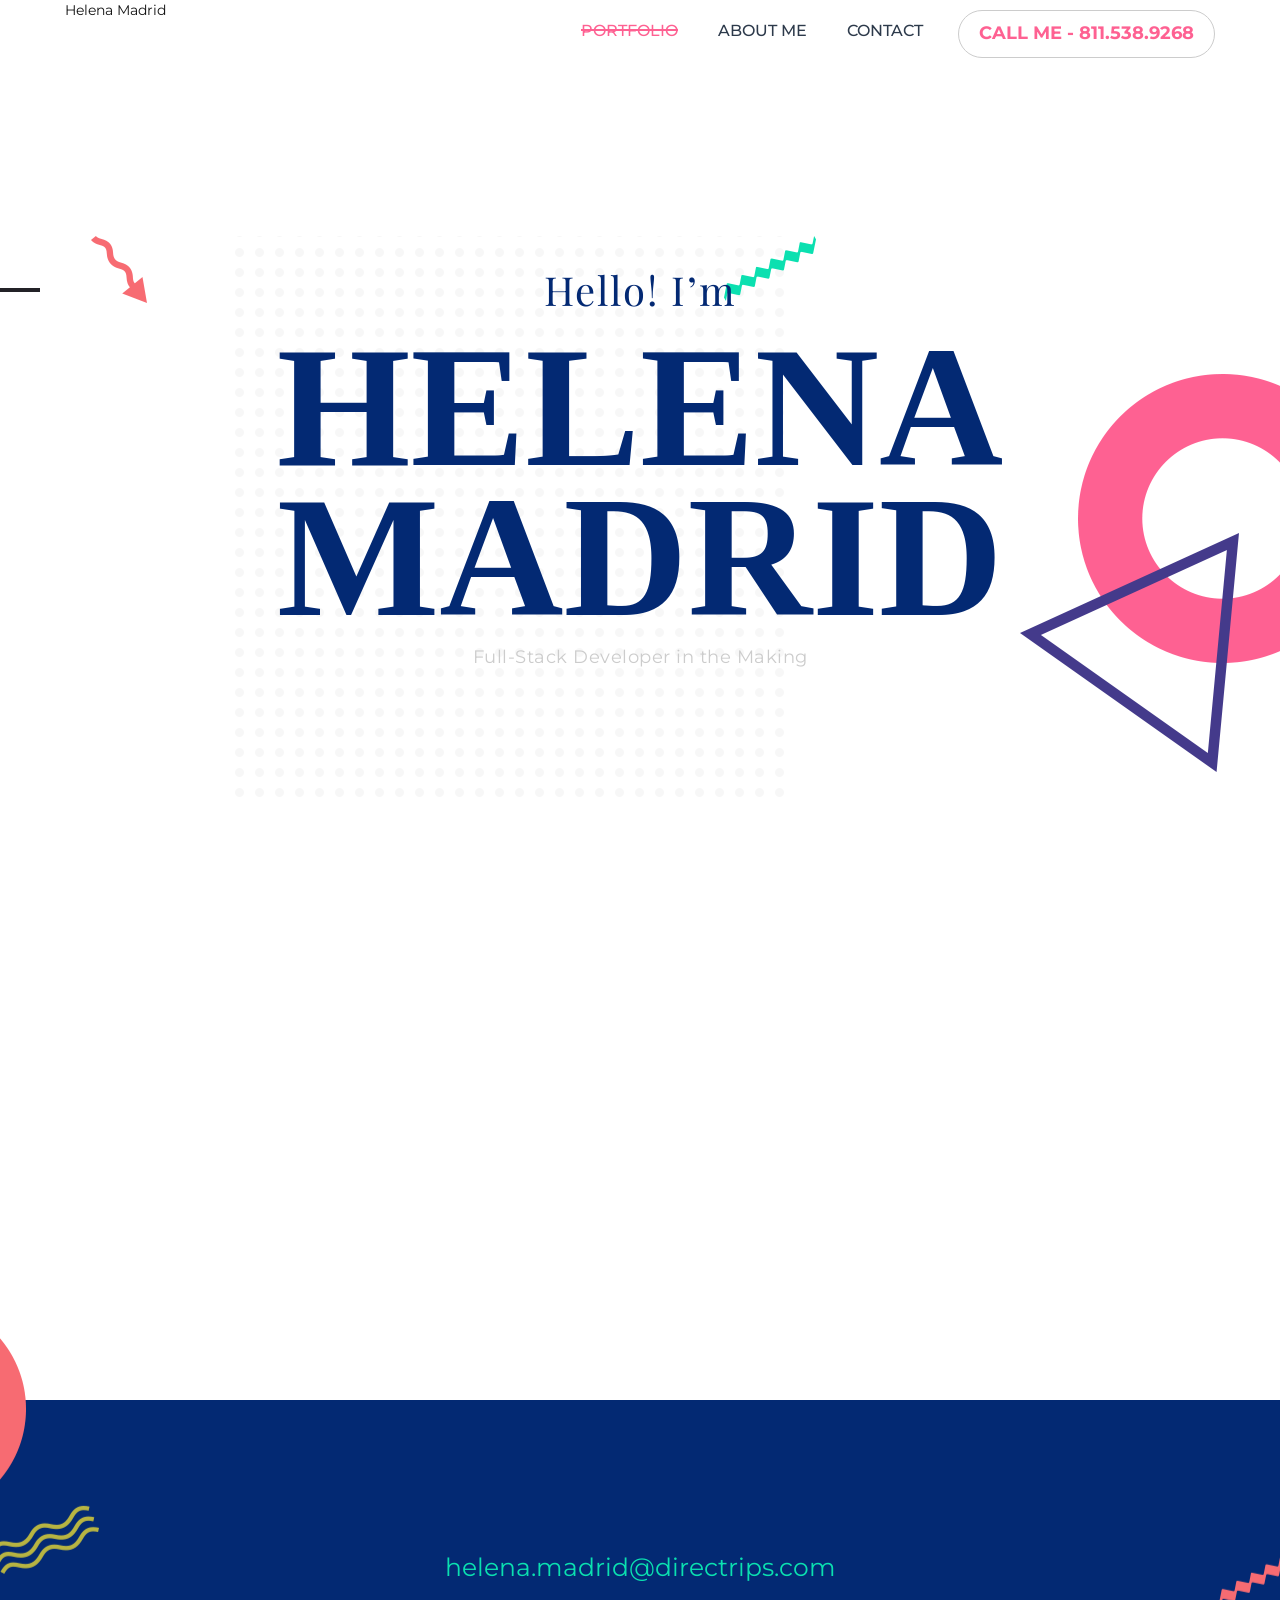
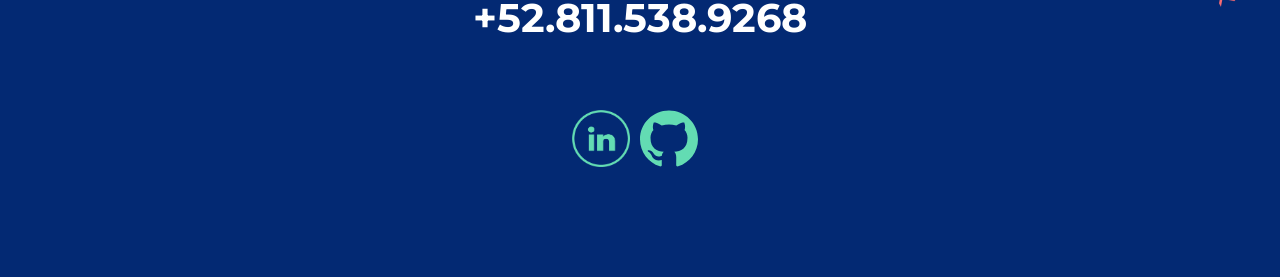
==== index.html @ f5f61715 "m" ====
<!doctype html>
<html class="no-js" lang="en">

<head>
  <meta name="viewport" content="width=device-width, initial-scale=1.0" />
  <meta http-equiv="content-type" content="text/html; charset=utf-8" />
  <meta name="author" content="M_Adnan" />
  <!-- Document Title -->
  <title>Helena Madrid</title>

  <!-- Favicon -->
  <link rel="shortcut icon" href="images/favicon.ico" type="image/x-icon">
  <link rel="icon" href="images/favicon.ico" type="image/x-icon">

  <!-- StyleSheets -->
  <link rel="stylesheet" href="css/ionicons.min.css">
  <link rel="stylesheet" href="css/bootstrap/bootstrap.min.css">
  <link rel="stylesheet" href="css/font-awesome.min.css">
  <link rel="stylesheet" href="css/main.css">
  <link rel="stylesheet" href="css/style.css">
  <link rel="stylesheet" href="css/responsive.css">

  <!-- Fonts Online -->
  <link
    href="https://fonts.googleapis.com/css?family=Montserrat:100,200,300,400,500,600,700,800,900|Playfair+Display:400,700,900&subset=cyrillic,latin-ext"
    rel="stylesheet">

  <!-- COLORS -->
  <link rel="stylesheet" id="color" href="css/default.css">

  <!-- JavaScripts -->
  <script src="js/vendors/modernizr.js"></script>
  <!-- HTML5 Shim and Respond.js IE8 support of HTML5 elements and media queries -->
  <!-- WARNING: Respond.js doesn't work if you view the page via file:// -->
  <!--[if lt IE 9]>
    <script src="https://oss.maxcdn.com/html5shiv/3.7.2/html5shiv.min.js"></script>
    <script src="https://oss.maxcdn.com/respond/1.4.2/respond.min.js"></script>
    <![endif]-->
</head>

<body>

  <!-- LOADER -->
  <div id="loader">
    <div class="position-center-center">
      <div class="ldr"></div>
    </div>
  </div>



  <!-- Page Wrapper -->
  <div id="wrap" class="home-2">

    <!-- Header -->
    <header class="header-3d">
      <div class="sticky">
        <div class="container-fluid">
          <!--<div class="logo"> <a href="index.html"><img src="images/logo.png" alt=""></a> </div>-->
          <div class="logo"><a href="index.html" >Helena Madrid</a></div>

          <!-- Nav -->
          <nav class="navbar ownmenu">
            <div class="navbar-header">
              <button type="button" class="navbar-toggle collapsed" data-toggle="collapse" data-target="#nav-open-btn"
                aria-expanded="false"> <span><i class="fa fa-navicon"></i></span> </button>
            </div>

            <!-- NAV -->
            <div class="collapse navbar-collapse" id="nav-open-btn">
              <ul class="nav">
                <li class="dropdown active"> <a href="index.html" class="dropdown-toggle"
                    data-toggle="dropdown">PORTFOLIO</a>
                  <ul class="dropdown-menu">
                    <li class="active"> <a href="index.html">Portfolio</a> </li>
                    <li> <a href="rock-my-world.html">Rock My World</a> </li>
                    <li> <a href="giftastic.html">GifTastic</a> </li>
                    <li> <a href="star-wars-rpg.html">Star Wars RPG</a> </li>
                    <li> <a href="trivia-game.html">Trivia Game</a> </li>
                    <!-- <li> <a href="portfolio_detail_02.html">portfolio detail 02 </a> </li>
                    <li> <a href="portfolio_detail_03.html">portfolio detail 03 </a> </li> -->
                  </ul>
                </li>
                <li> <a href="about.html">ABOUT ME</a> </li>
                <!-- <li> <a href="services-1.html">SERVICES</a> </li> -->
                <!--<li> <a href="blog.html">BLOG</a> </li>-->
                <li> <a href="contact.html"> CONTACT</a> </li>
              </ul>
            </div>

            <!-- Nav Right -->
            <div class="nav-right">
              <!-- Call Numbr -->
              <div class="call-num"> call me - 811.538.9268 </div>
            </div>
          </nav>
        </div>
      </div>
    </header>
    <!-- End Header -->

    <!--======= HOME AGENCY =========-->
    <div class="sub-bnr-home port">
      <div class="position-center-center">
        <div class="container">
          <div class="ag-text text-center">
            <h5>Hello! I’m</h5>
            <h1>HELENA MADRID</h1>
            <p>Full-Stack Developer in the Making</p>
          </div>
        </div>
      </div>
    </div>

    <!-- Content -->
    <div id="content" class="inner-pages">

      <!-- Portfolio -->
      <section class="portfolio port-wrap padding-top-200 padding-bottom-200">

        <!-- Portfolio -->
        <div class="container">

          <!-- PORTFOLIO ITEMS -->
          <div id="js-grid-agency" class="items ma-3d col-2">

            <!-- ITEM -->
            <div class="cbp-item portfolio-item">
              <article>
                <div class="portfolio-image"> <img alt=""
                    src="https://media.giphy.com/media/endIWOnvczXY8CvYyA/giphy.gif">
                  <div class="portfolio-overlay"> </div>
                  <div class="position-bottom">
                    <p>Project </p>
                    <h4><a href="rock-my-world.html">Rock My World</a></h4>
                  </div>
                </div>
              </article>
            </div>

            <!-- ITEM -->
            <div class="cbp-item portfolio-item">
              <article>
                <div class="portfolio-image"> <img alt=""
                    src="https://media.giphy.com/media/IhJeU9OHVtsJxvPtLb/giphy.gif">
                  <div class="portfolio-overlay"> </div>
                  <div class="position-bottom">
                    <p>Homework </p>
                    <h4><a href="giftastic.html">GifTastic</a></h4>
                  </div>
                </div>
              </article>
            </div>

            <!-- ITEM -->
            <!-- <div class="cbp-item portfolio-item width-100">
              <article>
                <div class="portfolio-image"> <img alt="" src="images/ProjectOne-Rock-my-world/Rockmyworld.gif">
                  <div class="portfolio-overlay"> </div>
                  <div class="position-bottom"> <a href="images/ProjectOne-Rock-my-world/Rockmyworld.gif" class="cbp-lightbox icon"
                      data-title=""><i class="icon-magnifier"></i></a>
                    <p>Interior </p>
                    <h4><a href="portfolio_detail_03.html">Creative Unique Ideas</a></h4>
                  </div>
                </div>
              </article>
            </div> -->

            <!-- ITEM -->
            <!-- <div class="cbp-item portfolio-item width-100">
              <article>
                <div class="portfolio-image"> <img alt="" src="images/GifTastic/Animate gif.gif">
                  <div class="portfolio-overlay"> </div>
                  <div class="position-bottom"> <a href="images/GifTastic/Animate gif.gif" class="cbp-lightbox icon"
                      data-title=""><i class="icon-magnifier"></i></a>
                    <p>Interior </p>
                    <h4><a href="portfolio_detail_03.html">Creative Unique Ideas</a></h4>
                  </div>
                </div>
              </article>
            </div> -->

            <!-- ITEM -->
            <div class="cbp-item portfolio-item">
              <article>
                <div class="portfolio-image"> <img alt=""
                    src="https://media.giphy.com/media/3kHyZDnKFw2RxmUYTW/giphy.gif">
                  <div class="portfolio-overlay"> </div>
                  <div class="position-bottom">
                    <p>Homework </p>
                    <h4><a href="star-wars-rpg.html">Star Wars RPG</a></h4>
                  </div>
                </div>
              </article>
            </div>

            <!-- ITEM -->
            <div class="cbp-item portfolio-item">
              <article>
                <div class="portfolio-image"> <img alt="" src="images/Trivia Game/Screen Recording 2019-05-05 at 1.18.13 AM.gif">
                  <div class="portfolio-overlay"> </div>
                  <div class="position-bottom"> 
                    <p>Homework </p>
                    <h4><a href="trivia-game.html">Trivia Game</a></h4>
                  </div>
                </div>
              </article>
            </div>

            <!-- ITEM -->
            <!-- <div class="cbp-item portfolio-item">
              <article>
                <div class="portfolio-image"> <img alt="" src="images/portfolio/img-6-6.jpg">
                  <div class="portfolio-overlay"> </div>
                  <div class="position-bottom"> <a href="images/portfolio/img-6-6.jpg" class="cbp-lightbox icon"
                      data-title=""><i class="icon-magnifier"></i></a>
                    <p>Interior </p>
                    <h4><a href="portfolio_detail_03.html">Creative Unique Ideas</a></h4>
                  </div>
                </div>
              </article>
            </div> -->

            <!-- ITEM -->
            <!-- <div class="cbp-item portfolio-item  width-100">
              <article>
                <div class="portfolio-image"> <img alt="" src="images/portfolio/img-6-7.jpg">
                  <div class="portfolio-overlay"> </div>
                  <div class="position-bottom"> <a href="images/portfolio/img-6-7.jpg" class="cbp-lightbox icon"
                      data-title=""><i class="icon-magnifier"></i></a>
                    <p>Interior </p>
                    <h4><a href="portfolio_detail_01.html">Creative Unique Ideas</a></h4>
                  </div>
                </div>
              </article>
            </div> -->
          </div>

          <!-- LOAD MORE -->
          <!-- <div class="text-center margin-top-100 margin-bottom-0 animate fadeInUp" data-wow-delay="0.4s">
            <div id="js-loadMore-agency"> <a href="ajax-work/loadMore-portfolio-3d.html"
                class="cbp-l-loadMore-link btn-large" rel="nofollow"> <span class="cbp-l-loadMore-defaultText">LOAD
                  MORE</span> <span class="cbp-l-loadMore-loadingText">LOADING...</span> <span
                  class="cbp-l-loadMore-noMoreLoading">NO MORE WORKS</span> </a> </div>
          </div> -->
        </div>
      </section>

      <!-- Project In Mind -->
      <!-- <section class="project-mind padding-bottom-150">
      <div class="container">
        <div class="huge-head"> <span>I’m available for freelance work</span> project in mind?</div>
        <div class="col-md-8 center-auto">
          <p>Lorem ipsum dolor sit amet, consectetur adipiscing elit. Donec quis erat sed elit sceleris Lorem ipsum dolor sit amet, consectetur adipiscing elit. </p>
        </div>
        <a href="#." class="btn-large-1">HIRE ME</a> </div>
    </section>
  </div> -->
      <!-- End Content -->

      <!-- Footer -->
      <footer class="footer footer-sub  padding-top-200 padding-bottom-200">
        <div class="container">

          <!-- Rights -->
          <div class="rights col-md-9 center-auto margin-top-50"> <a href="#."
              class="mail-to">helena.madrid@directrips.com</a>
            <h3>+52.811.538.9268</h3>
            <a href="https://www.linkedin.com/in/helenamadrid/" target="_blank"><img src="images/linkedIn.png"
                style="width:7%; height:auto;"></a><a href="https://github.com/HelenaMadrid" target="_blank"><img
                src="images/github.svg" style="width:7%; height:auto; margin:10px;" ></a>
            <!-- <p class="margin-top-30"><small> Copyright © 2016 webicode.com </small></p>
            <a href="#." class="subcribe">SUBSCRIBE VIA EMAIL</a> -->
          </div>
        </div>
      </footer>
      <!-- End Footer -->

      <!-- GO TO TOP  -->
      <a href="#" class="cd-top"><i class="fa fa-angle-up"></i></a>
      <!-- GO TO TOP End -->
    </div>
    <!-- End Page Wrapper -->
    <!--Style Switcher===========================================-->
    <div class="color-switcher" id="choose_color"> <a href="#." class="picker_close"><i class="ion-gear-a"></i></a>
      <div class="theme-colours">
        <p class="font-crimson font-italic">Choose Colour style</p>
        <ul>
          <li><a href="#." class="blue" id="blue"></a></li>
          <li><a href="#." class="green" id="green"></a></li>
          <li><a href="#." class="red" id="red"></a></li>
          <li><a href="#." class="yellow" id="yellow"></a></li>
          <li><a href="#." class="brown" id="brown"></a></li>
          <li><a href="#." class="cyan" id="cyan"></a></li>
          <li><a href="#." class="purple" id="purple"></a></li>
          <li><a href="#." class="sky-blue" id="sky-blue"></a></li>
          <li><a href="#." class="gray" id="gray"></a></li>
          <li><a href="#." class="peter-river" id="peter-river"></a></li>
          <li><a href="#." class="nephritis" id="nephritis"></a></li>
          <li><a href="#." class="amethyst" id="amethyst"></a></li>
          <li><a href="#." class="wet-asphalt" id="wet-asphalt"></a></li>
          <li><a href="#." class="night-shade" id="night-shade"></a></li>
          <li><a href="#." class="sun-flowers" id="sun-flowers"></a></li>
          <li><a href="#." class="orange" id="orange"></a></li>
          <li><a href="#." class="carrot" id="carrot"></a></li>
          <li><a href="#." class="alizarin" id="alizarin"></a></li>
          <li><a href="#." class="sliver" id="sliver"></a></li>
          <li><a href="#." class="green-sea" id="green-sea"></a></li>
        </ul>
        <div class="layouts no-padding">
          <p class="font-italic margin-top-20">Layout Mode</p>
          <a href="#." id="boxed">BOX LAYOUT</a> <a href="#." id="wide">WIDE LAYOUT</a>
        </div>
        <div class="layouts no-padding">
          <p class=" font-italic margin-top-20">Dark/Light Version</p>
          <a href="#." id="dark-night">DARK VERSION</a> <a href="#." id="light-day">LIGHT VERSION</a>
        </div>
      </div>
    </div>

    <!-- JavaScripts -->
    <script src="js/vendors/jquery/jquery.min.js"></script>
    <script src="js/vendors/wow.min.js"></script>
    <script src="js/vendors/bootstrap.min.js"></script>
    <script src="js/vendors/jquery.cubeportfolio.min.js"></script>
    <script src="js/vendors/own-menu.js"></script>
    <script src="js/vendors/jquery.sticky.js"></script>
    <script src="js/vendors/owl.carousel.min.js"></script>
    <script src="js/vendors/color-switcher.js"></script>

    <!-- SLIDER REVOLUTION 4.x SCRIPTS  -->
    <script type="text/javascript" src="rs-plugin/js/jquery.tp.t.min.js"></script>
    <script type="text/javascript" src="rs-plugin/js/jquery.tp.min.js"></script>
    <script src="js/main.js"></script>
</body>

</html>
---- css/main.css ----
/*=======================================================
			Page Loader
========================================================*/
/*=======================================================
			Page Loader
========================================================*/
#loader {
	position: fixed;
	top: 0;
	left: 0;
	height: 100%;
	width: 100%;
	background: #443a8b;
	z-index: 100000000;
	opacity: 1;
	overflow:hidden;
	text-align: center;
}
#loader {
	background-color: #443a8b;
}
.home-slider #loader{
	z-index: 9999;
	background:#fff;
}
div.ldr {
	width: 8vmax;
	height: 8vmax;
	border-right: 4px solid #fff;
	border-radius: 100%;
	-webkit-animation: spinRight 800ms linear infinite;
	animation: spinRight 800ms linear infinite;
}
div.ldr:before, div.ldr:after {
	content: '';
	width: 6vmax;
	height: 6vmax;
	display: block;
	position: absolute;
	top: calc(50% - 3vmax);
	left: calc(50% - 3vmax);
	border-left: 3px solid #fff;
	border-radius: 100%;
	-webkit-animation: spinLeft 800ms linear infinite;
	animation: spinLeft 800ms linear infinite;
}
div.ldr:after {
	width: 4vmax;
	height: 4vmax;
	top: calc(50% - 2vmax);
	left: calc(50% - 2vmax);
	border: 0;
	border-right: 2px solid #fff;
	-webkit-animation: none;
	animation: none;
}
 @-webkit-keyframes spinLeft {
 from {
 -webkit-transform: rotate(0deg);
 transform: rotate(0deg);
}
to {
	-webkit-transform: rotate(720deg);
	transform: rotate(720deg);
}
}
 @keyframes spinLeft {
 from {
 -webkit-transform: rotate(0deg);
 transform: rotate(0deg);
}
to {
	-webkit-transform: rotate(720deg);
	transform: rotate(720deg);
}
}
@-webkit-keyframes spinRight {
 from {
 -webkit-transform: rotate(360deg);
 transform: rotate(360deg);
}
to {
	-webkit-transform: rotate(0deg);
	transform: rotate(0deg);
}
}
@keyframes spinRight {
 from {
 -webkit-transform: rotate(360deg);
 transform: rotate(360deg);
}
to {
	-webkit-transform: rotate(0deg);
	transform: rotate(0deg);
}
}
.hom-slie {
	position: absolute !important;
}
.ownmenu {
	padding: 0;
	margin: 0;
	list-style: none;
}
.ownmenu li {
	display: inline-block;
	float: left;
}
.ownmenu a {
	-o-transition: all .3s linear;
	-webkit-transition: all .3s linear;
	-moz-transition: all .3s linear;
	transition: all .3s linear;
	outline: none;
	z-index: 10;
}
.ownmenu li {
}
.ownmenu .nav ul.dropdown, .ownmenu .nav ul.dropdown li ul.dropdown {
	list-style: none;
	margin: 0;
	padding: 0;
	display: none;
	position: absolute;
	z-index: 99;
	padding-left: 0px;
	width: 250px;
	background: none;
	padding: 20px 35px;
}
.ownmenu .nav ul.dropdown li ul.dropdown {
	left: 100%;
	top: inherit;
	background: #272727;
}
header .ownmenu .nav ul.dropdown-menu .indicator {
	display: block;
	left: 0px;
	margin-left: 0px;
}
.ownmenu ul.dropdown-menu li {
	clear: both;
	width: 100%;
	text-align: left;
}
.ownmenu .nav ul.dropdown-menu li a {
	width: 100%;
	padding: 12px 24px 12px;
	display: inline-block;
	float: left;
	clear: both;
	text-decoration: none;
	color: #999;
	box-sizing: border-box;
	-moz-box-sizing: border-box;
	-webkit-box-sizing: border-box;
}
.ownmenu .nav ul.dropdown-menu li:hover > a {
}
.ownmenu ul.dropdown-menu li ul.dropdown.left {
	left: auto;
	right: 100%;
}
.ownmenu .indicator {
	position: relative;
	right: 5px;
	font-size: 14px;
	float: right;
	display: none;
}
.ownmenu ul li .indicator {
	font-size: 12px;
	top: 1px;
	left: 10px;
}
.ownmenu > li > .megamenu {
	top: 54px;
}
.ownmenu > li > .megamenu {
	position: absolute;
	display: none;
	background: #fff;
	width: 25%;
	font-size: 12px;
	color: #999;
	z-index: 99;
	padding: 0 0px;
	-webkit-box-sizing: border-box;
	-moz-box-sizing: border-box;
	box-sizing: border-box;
}
.ownmenu li > .megamenu ul {
	margin: 0px;
	float: left;
	padding: 0;
	display: block;
	position: relative;
	width: 100%;
}
.ownmenu li > .megamenu ul li {
	width: 100%;
	padding: 0px;
}
.ownmenu li > .megamenu ul li.title {
	margin: 0 0 8px;
	padding: 0 0 5px;
	font-size: 14px;
	border-bottom: solid 1px #666;
}
.ownmenu li > .megamenu h5 {
	width: 100%;
	margin: 0;
	padding: 0;
}
.ownmenu li > .megamenu a {
	color: #999;
	text-decoration: none;
	font-size: 12px;
	-webkit-transition: color 0.3s linear;
	-moz-transition: color 0.3s linear;
	-o-transition: color 0.3s linear;
	transition: color 0.3s linear;
}
.ownmenu li > .megamenu a:hover {
	color: #dedede;
}
.ownmenu .megamenu img {
	width: 100%;
	-webkit-transition: border 0.3s linear;
	-moz-transition: border 0.3s linear;
	-o-transition: border 0.3s linear;
	transition: border 0.3s linear;
}
.ownmenu > li.fix-sub > .megamenu, .ownmenu > li.fix-sub > .megamenu.half-width, .ownmenu > li.fix-sub > .dropdown {
}
.ownmenu > li > .megamenu.half-width {
	width: 50%;
}
.ownmenu > li > .megamenu.full-width {
	width: 100%;
	left: 0;
	text-align: left;
}
.ownmenu li > .megamenu form {
	width: 100%;
}
.ownmenu li > .megamenu form input[type="text"], .ownmenu li > .megamenu form textarea {
	padding: 5px;
	color: #999;
	background: #444;
	font-size: 14px;
	border: solid 1px transparent;
	outline: none;
	-webkit-box-sizing: border-box;
	-moz-box-sizing: border-box;
	box-sizing: border-box;
	-webkit-transition: border 0.3s linear;
	-moz-transition: border 0.3s linear;
	-o-transition: border 0.3s linear;
	transition: border 0.3s linear;
}
.ownmenu li > .megamenu form input[type="text"]:focus, .ownmenu li > .megamenu form textarea:focus {
	border-color: #e0e0e0;
}
.ownmenu li > .megamenu form input[type="text"] {
	width: 100%;
	margin-top: 10px;
}
.ownmenu li > .megamenu form textarea {
	width: 100%;
	margin-top: 10px;
}
.ownmenu li > .megamenu form input[type="submit"] {
	width: 25%;
	float: right;
	height: 30px;
	margin-top: 10px;
	border: none;
	cursor: pointer;
	background: #444;
	color: #777;
	-webkit-transition: background 0.3s linear;
	-moz-transition: background 0.3s linear;
	-o-transition: background 0.3s linear;
	transition: background 0.3s linear;
}
.ownmenu li > .megamenu form input[type="submit"]:hover {
	background: #e0e0e0;
	color: #555;
}
.megamenu .row {
}
.ownmenu > li.right {
	float: right;
}
.ownmenu > li.right > .megamenu, .ownmenu > li.right > .megamenu.half-width, .ownmenu > li.right > .dropdown {
	right: 0;
}
.ownmenu > li.jsright {
	float: right;
}
.ownmenu > li.jsright.last > .megamenu, .ownmenu > li.jsright.last > .megamenu.half-width, .ownmenu > li.jsright.last > .dropdown {
	right: 0;
}
.ownmenu > li > a > i {
	line-height: 23px !important;
	margin-right: 6px;
	font-size: 18px;
	float: left;
}
.ownmenu > li.showhide {
	display: none;
	width: 100%;
	height: 50px;
	cursor: pointer;
	color: #999;
}
.ownmenu > li.showhide span.title {
	margin: 15px 0 0 25px;
	float: left;
}
.ownmenu > li.showhide span.icon {
	margin: 17px 20px;
	float: right;
}
.ownmenu > li.showhide .icon em {
	margin-bottom: 3px;
	display: block;
	width: 20px;
	height: 2px;
	background: #999;
}
@media (max-width:767px) {
.ownmenu > li {
	display: block;
	width: 100%;
	box-sizing: border-box;
	-moz-box-sizing: border-box;
	-webkit-box-sizing: border-box;
}
.ownmenu > li > a {
	padding: 15px 25px;
}
.ownmenu a {
	width: 100%;
	box-sizing: border-box;
	-moz-box-sizing: border-box;
	-webkit-box-sizing: border-box;
}
.ownmenu ul.dropdown, .ownmenu ul.dropdown li ul.dropdown {
	width: 100% !important;
	left: 0;
	position: static !important;
	border: none;
	box-sizing: border-box;
	-moz-box-sizing: border-box;
	-webkit-box-sizing: border-box;
	float: left;
}
.ownmenu ul.dropdown li {
	border: none;
}
.ownmenu ul.dropdown > li > a {
	padding-left: 40px !important;
}
.ownmenu > li > .megamenu {
	width: 100% !important;
	position: static;
	border-top: none;
}
.ownmenu > li > ul.dropdown > li > ul.dropdown > li > a {
	padding-left: 60px !important;
}
.ownmenu > li > ul.dropdown > li > ul.dropdown > li > ul.dropdown > li > a {
	padding-left: 80px !important;
}
}
/* jQuery Lighter
 * Copyright 2015 Kevin Sylvestre
 * 1.3.4
 */
.lighter {
	position: fixed;
	top: 0;
	bottom: 0;
	left: 0;
	right: 0;
	z-index: 400000000;
	opacity: 1;
}
.lighter img {
	display: block;
	width: 100%;
	height: 100%;
}
.lighter-fade .lighter-overlay {
	opacity: 0;
}
.lighter-loading .lighter-spinner {
	opacity: 1;
	-webkit-transform: scale(1);
	-moz-transform: scale(1);
	-ms-transform: scale(1);
	-o-transform: scale(1);
	transform: scale(1);
}
.lighter-loading .lighter-container {
	opacity: 0;
	-webkit-transform: scale(0.4);
	-moz-transform: scale(0.4);
	-ms-transform: scale(0.4);
	-o-transform: scale(0.4);
	transform: scale(0.4);
}
.lighter-fetched .lighter-spinner {
	opacity: 0;
	-webkit-transform: scale(0.4);
	-moz-transform: scale(0.4);
	-ms-transform: scale(0.4);
	-o-transform: scale(0.4);
	transform: scale(0.4);
}
.lighter-fetched .lighter-container {
	opacity: 1;
	-webkit-transform: scale(1);
	-moz-transform: scale(1);
	-ms-transform: scale(1);
	-o-transform: scale(1);
	transform: scale(1);
}
.lighter-fade .lighter-container {
	opacity: 0;
	-webkit-transform: scale(0.4);
	-moz-transform: scale(0.4);
	-ms-transform: scale(0.4);
	-o-transform: scale(0.4);
	transform: scale(0.4);
}
.lighter-fade .lighter-spinner {
	opacity: 0;
	-webkit-transform: scale(0.4);
	-moz-transform: scale(0.4);
	-ms-transform: scale(0.4);
	-o-transform: scale(0.4);
	transform: scale(0.4);
}
.lighter-overlay {
	-webkit-transition: all 0.4s ease-in-out;
	-moz-transition: all 0.4s ease-in-out;
	transition: all 0.4s ease-in-out;
	-webkit-transition-property: opacity, -webkit-transform;
	-moz-transition-property: opacity, -moz-transform;
	transition-property: opacity, transform;
	background: rgba(255, 255, 255, 0.8);
	height: 100%;
	width: 100%;
}
.lighter-container {
	-webkit-transition: all 0.4s ease-in-out;
	-moz-transition: all 0.4s ease-in-out;
	transition: all 0.4s ease-in-out;
	-webkit-transition-property: opacity, -webkit-transform;
	-moz-transition-property: opacity, -moz-transform;
	transition-property: opacity, transform;
	background: #FFF;
	position: absolute;
	z-index: 4000;
	top: 50%;
	left: 50%;
	right: 50%;
	bottom: 50%;
	box-shadow: 0px 2px 8px rgba(0, 0, 0, 0.4);
}
.lighter-close {
	top: 0;
	right: 0;
	width: 32px;
	height: 32px;
	text-align: center;
	margin: -15px;
	line-height: 32px;
	font-size: 16pt;
	font-family: Helvetica, Arial, serif;
}
.lighter-next, .lighter-prev {
	display: none;
	top: 50%;
	width: 40px;
	height: 40px;
	margin: -20px 0;
	line-height: 34px;
	font-size: 32pt;
	font-family: Times, serif;
}
.lighter-next {
	right: 40px;
}
.lighter-prev {
	left: 40px;
}
.lighter-next, .lighter-prev, .lighter-close {
	cursor: pointer;
	position: absolute;
	z-index: 8000;
	text-align: center;
	border-radius: 50%;
	color: rgba(0,0,0, 1);
	background: rgba(255, 255, 255, 1);
	-webkit-user-select: none;
	-moz-user-select: none;
	-ms-user-select: none;
	user-select: none;
	-webkit-transition: all 0.4s ease-in-out;
	-moz-transition: all 0.4s ease-in-out;
	transition: all 0.4s ease-in-out;
	-webkit-transition-property: color, background;
	-moz-transition-property: color, background;
	transition-property: color, background;
}
.lighter-next:hover, .lighter-prev:hover, .lighter-close:hover {
	color: white;
	background: rgba(0, 0, 0, 0.4);
}
.lighter-next:active, .lighter-prev:active, .lighter-close:active {
	color: white;
	background: rgba(0, 0, 0, 0.4);
}
.lighter-spinner {
	-webkit-transition: opacity 0.4s ease-in-out;
	-moz-transition: opacity 0.4s ease-in-out;
	transition: opacity 0.4s ease-in-out;
	position: absolute;
	width: 60px;
	height: 20px;
	margin: -10px -30px;
	z-index: 4000;
	top: 50%;
	left: 50%;
	right: 50%;
	bottom: 50%;
}
.lighter-spinner::after {
	clear: both;
	content: "";
	display: table;
}
.lighter-dot {
	display: block;
	float: left;
	background: rgba(0, 0, 0, 0.2);
	width: 16px;
	height: 16px;
	margin: 2px;
	padding: 0;
	border-radius: 50%;
	-webkit-animation: lighter-bounce 1.6s infinite ease-in-out;
	-moz-animation: lighter-bounce 1.6s infinite ease-in-out;
	animation: lighter-bounce 1.6s infinite ease-in-out;
}
.lighter-dot:nth-child(1) {
	-webkit-animation-delay: -0.4s;
	-moz-animation-delay: -0.4s;
	animation-delay: -0.4s;
}
.lighter-dot:nth-child(2) {
	-webkit-animation-delay: -0.26667s;
	-moz-animation-delay: -0.26667s;
	animation-delay: -0.26667s;
}
.lighter-dot:nth-child(3) {
	-webkit-animation-delay: -0.13333s;
	-moz-animation-delay: -0.13333s;
	animation-delay: -0.13333s;
}
 @-webkit-keyframes lighter-bounce {
 from, to {
 -webkit-transform: scale(0);
}
 20% {
 -webkit-transform: scale(0);
}
 50% {
 -webkit-transform: scale(1);
}
 80% {
 -webkit-transform: scale(0);
}
}
@-moz-keyframes lighter-bounce {
 from, to {
 -moz-transform: scale(0);
}
 20% {
 -moz-transform: scale(0);
}
 50% {
 -moz-transform: scale(1);
}
 80% {
 -moz-transform: scale(0);
}
}
@keyframes lighter-bounce {
 from, to {
 -webkit-transform: scale(0);
 -moz-transform: scale(0);
 -ms-transform: scale(0);
 -o-transform: scale(0);
 transform: scale(0);
}
 20% {
 -webkit-transform: scale(0);
 -moz-transform: scale(0);
 -ms-transform: scale(0);
 -o-transform: scale(0);
 transform: scale(0);
}
 50% {
 -webkit-transform: scale(1);
 -moz-transform: scale(1);
 -ms-transform: scale(1);
 -o-transform: scale(1);
 transform: scale(1);
}
 80% {
 -webkit-transform: scale(0);
 -moz-transform: scale(0);
 -ms-transform: scale(0);
 -o-transform: scale(0);
 transform: scale(0);
}
}
.flex-container a:hover, .flex-slider a:hover, .flex-container a:focus, .flex-slider a:focus {
	outline: none;
}
.slides, .slides > li, .flex-control-nav, .flex-direction-nav {
	margin: 0;
	padding: 0;
	list-style: none;
}
.flex-pauseplay span {
	text-transform: capitalize;
}
.flexslider {
	margin: 0;
	padding: 0;
}
.flexslider .slides > li {
	display: none;
	-webkit-backface-visibility: hidden;
}
.flexslider .slides img {
	width: 100%;
	display: block;
}
.flexslider .slides:after {
	content: "\0020";
	display: block;
	clear: both;
	visibility: hidden;
	line-height: 0;
	height: 0;
}
.no-js .flexslider .slides > li:first-child {
	display: block;
}
.flexslider {
	position: relative;
	zoom: 1;
}
.flexslider .slides {
	zoom: 1;
}
.flexslider .slides img {
	height: auto;
}
.flex-viewport {
	max-height: 2000px;
	-webkit-transition: all 1s ease;
	-moz-transition: all 1s ease;
	-ms-transition: all 1s ease;
	-o-transition: all 1s ease;
	transition: all 1s ease;
}
.loading .flex-viewport {
	max-height: 300px;
}
.carousel li {
	margin-right: 5px;
}
.flex-direction-nav {
*height:0;
}
.flex-direction-nav a {
	text-decoration: none;
	display: block;
	width: 40px;
	height: 40px;
	margin: -20px 0 0;
	position: absolute;
	top: 50%;
	z-index: 10;
	overflow: hidden;
	opacity: 0;
	cursor: pointer;
	color: rgba(0, 0, 0, 0.8);
	text-shadow: 1px 1px 0 rgba(255, 255, 255, 0.3);
	-webkit-transition: all 0.3s ease-in-out;
	-moz-transition: all 0.3s ease-in-out;
	-ms-transition: all 0.3s ease-in-out;
	-o-transition: all 0.3s ease-in-out;
	transition: all 0.3s ease-in-out;
}
.flex-direction-nav a:before {
	font-family: "flexslider-icon";
	font-size: 40px;
	display: inline-block;
	content: '\f001';
	color: rgba(0, 0, 0, 0.8);
	text-shadow: 1px 1px 0 rgba(255, 255, 255, 0.3);
}
.flex-direction-nav a.flex-next:before {
	content: '\f002';
}
.flex-direction-nav .flex-prev {
	left: -50px;
}
.flex-direction-nav .flex-next {
	right: -50px;
	text-align: right;
}
.flexslider:hover .flex-direction-nav .flex-prev {
	opacity: 0.7;
	left: 10px;
}
.flexslider:hover .flex-direction-nav .flex-prev:hover {
	opacity: 1;
}
.flexslider:hover .flex-direction-nav .flex-next {
	opacity: 0.7;
	right: 10px;
}
.flexslider:hover .flex-direction-nav .flex-next:hover {
	opacity: 1;
}
.flex-direction-nav .flex-disabled {
	opacity: 0!important;
	filter: alpha(opacity=0);
	cursor: default;
}
.flex-pauseplay a {
	display: block;
	width: 20px;
	height: 20px;
	position: absolute;
	bottom: 5px;
	left: 10px;
	opacity: 0.8;
	z-index: 10;
	overflow: hidden;
	cursor: pointer;
	color: #000;
}
.flex-pauseplay a:before {
	font-family: "flexslider-icon";
	font-size: 20px;
	display: inline-block;
	content: '\f004';
}
.flex-pauseplay a:hover {
	opacity: 1;
}
.flex-pauseplay a.flex-play:before {
	content: '\f003';
}
.flex-control-nav {
	width: 100%;
	position: absolute;
	bottom: -40px;
	text-align: center;
}
.flex-control-nav li {
	margin: 0 6px;
	display: inline-block;
	zoom: 1;
*display:inline;
}
.flex-control-paging li a {
	width: 11px;
	height: 11px;
	display: block;
	background: #666;
	background: rgba(0, 0, 0, 0.5);
	cursor: pointer;
	text-indent: -9999px;
	-webkit-box-shadow: inset 0 0 3px rgba(0, 0, 0, 0.3);
	-moz-box-shadow: inset 0 0 3px rgba(0, 0, 0, 0.3);
	-o-box-shadow: inset 0 0 3px rgba(0, 0, 0, 0.3);
	box-shadow: inset 0 0 3px rgba(0, 0, 0, 0.3);
	-webkit-border-radius: 20px;
	-moz-border-radius: 20px;
	border-radius: 20px;
}
.flex-control-paging li a:hover {
	background: #333;
	background: rgba(0, 0, 0, 0.7);
}
.flex-control-paging li a.flex-active {
	background: #000;
	background: rgba(0, 0, 0, 0.9);
	cursor: default;
}
.flex-control-thumbs {
	margin: 5px 0 0;
	position: static;
	overflow: hidden;
}
.flex-control-thumbs li {
	width: 33.3333%;
	float: left;
	padding: 10px;
	margin: 0;
}
.flex-control-thumbs img {
	width: 100%;
	height: auto;
	display: block;
	opacity: .7;
	cursor: pointer;
	-webkit-transition: all 1s ease;
	-moz-transition: all 1s ease;
	-ms-transition: all 1s ease;
	-o-transition: all 1s ease;
	transition: all 1s ease;
}
.flex-control-thumbs img:hover {
	opacity: 1;
}
.flex-control-thumbs .flex-active {
	opacity: 1;
	cursor: default;
}
.checkbox {
}
.checkbox label {
	display: inline-block;
	vertical-align: middle;
	position: relative;
	padding-left: 25px;
	line-height: 19px;
}
.checkbox label::before {
	content: "";
	display: inline-block;
	position: absolute;
	width: 17px;
	height: 17px;
	left: 0;
	margin-left: -20px;
	border: 1px solid #272727;
	border-radius: 0px;
	background-color: #fff;
	-webkit-transition: border 0.15s ease-in-out, color 0.15s ease-in-out;
	-o-transition: border 0.15s ease-in-out, color 0.15s ease-in-out;
	transition: border 0.15s ease-in-out, color 0.15s ease-in-out;
}
.checkbox label::after {
	display: inline-block;
	position: absolute;
	width: 16px;
	height: 16px;
	left: 0;
	top: 0;
	margin-left: 0px;
	padding-left: 3px;
	padding-top: 1px;
	font-size: 11px;
	color: #555555;
	line-height: 15px;
}
.checkbox input[type="checkbox"], .checkbox input[type="radio"] {
	opacity: 0;
	z-index: 1;
}
.checkbox input[type="checkbox"]:focus + label::before, .checkbox input[type="radio"]:focus + label::before {
	outline: thin dotted;
	outline: 5px auto -webkit-focus-ring-color;
	outline-offset: -2px;
}
.checkbox input[type="checkbox"]:checked + label::after, .checkbox input[type="radio"]:checked + label::after {
	font-family: "FontAwesome";
	content: "\f00c";
}
.checkbox input[type="checkbox"]:disabled + label, .checkbox input[type="radio"]:disabled + label {
	opacity: 0.65;
}
.checkbox input[type="checkbox"]:disabled + label::before, .checkbox input[type="radio"]:disabled + label::before {
	background-color: #eeeeee;
	cursor: not-allowed;
}
.checkbox.checkbox-circle label::before {
	border-radius: 50%;
}
.checkbox.checkbox-inline {
	margin-top: 0;
}
.checkbox-primary input[type="checkbox"]:checked + label::before, .checkbox-primary input[type="radio"]:checked + label::before {
	background-color: #337ab7;
	border-color: #337ab7;
}
.checkbox-primary input[type="checkbox"]:checked + label::after, .checkbox-primary input[type="radio"]:checked + label::after {
	color: #fff;
}
.checkbox-danger input[type="checkbox"]:checked + label::before, .checkbox-danger input[type="radio"]:checked + label::before {
	background-color: #d9534f;
	border-color: #d9534f;
}
.checkbox-danger input[type="checkbox"]:checked + label::after, .checkbox-danger input[type="radio"]:checked + label::after {
	color: #fff;
}
.checkbox-info input[type="checkbox"]:checked + label::before, .checkbox-info input[type="radio"]:checked + label::before {
	background-color: #5bc0de;
	border-color: #5bc0de;
}
.checkbox-info input[type="checkbox"]:checked + label::after, .checkbox-info input[type="radio"]:checked + label::after {
	color: #fff;
}
.checkbox-warning input[type="checkbox"]:checked + label::before, .checkbox-warning input[type="radio"]:checked + label::before {
	background-color: #f0ad4e;
	border-color: #f0ad4e;
}
.checkbox-warning input[type="checkbox"]:checked + label::after, .checkbox-warning input[type="radio"]:checked + label::after {
	color: #fff;
}
.checkbox-success input[type="checkbox"]:checked + label::before, .checkbox-success input[type="radio"]:checked + label::before {
	background-color: #5cb85c;
	border-color: #5cb85c;
}
.checkbox-success input[type="checkbox"]:checked + label::after, .checkbox-success input[type="radio"]:checked + label::after {
	color: #fff;
}
.radio {
	padding-left: 20px;
}
.radio label {
	display: inline-block;
	vertical-align: middle;
	position: relative;
	padding-left: 5px;
}
.radio label::before {
	content: "";
	display: inline-block;
	position: absolute;
	width: 17px;
	height: 17px;
	left: 0;
	margin-left: -20px;
	border: 1px solid #cccccc;
	border-radius: 50%;
	background-color: #fff;
	-webkit-transition: border 0.15s ease-in-out;
	-o-transition: border 0.15s ease-in-out;
	transition: border 0.15s ease-in-out;
}
.radio label::after {
	display: inline-block;
	position: absolute;
	content: " ";
	width: 11px;
	height: 11px;
	left: 3px;
	top: 3px;
	margin-left: -20px;
	border-radius: 50%;
	background-color: #555555;
	-webkit-transform: scale(0, 0);
	-ms-transform: scale(0, 0);
	-o-transform: scale(0, 0);
	transform: scale(0, 0);
	-webkit-transition: -webkit-transform 0.1s cubic-bezier(0.8, -0.33, 0.2, 1.33);
	-moz-transition: -moz-transform 0.1s cubic-bezier(0.8, -0.33, 0.2, 1.33);
	-o-transition: -o-transform 0.1s cubic-bezier(0.8, -0.33, 0.2, 1.33);
	transition: transform 0.1s cubic-bezier(0.8, -0.33, 0.2, 1.33);
}
.radio input[type="radio"] {
	opacity: 0;
	z-index: 1;
}
.radio input[type="radio"]:focus + label::before {
	outline: thin dotted;
	outline: 5px auto -webkit-focus-ring-color;
	outline-offset: -2px;
}
.radio input[type="radio"]:checked + label::after {
	-webkit-transform: scale(1, 1);
	-ms-transform: scale(1, 1);
	-o-transform: scale(1, 1);
	transform: scale(1, 1);
}
.radio input[type="radio"]:disabled + label {
	opacity: 0.65;
}
.radio input[type="radio"]:disabled + label::before {
	cursor: not-allowed;
}
.radio.radio-inline {
	margin-top: 0;
}
.radio-primary input[type="radio"] + label::after {
	background-color: #337ab7;
}
.radio-primary input[type="radio"]:checked + label::before {
	border-color: #337ab7;
}
.radio-primary input[type="radio"]:checked + label::after {
	background-color: #337ab7;
}
.radio-danger input[type="radio"] + label::after {
	background-color: #d9534f;
}
.radio-danger input[type="radio"]:checked + label::before {
	border-color: #d9534f;
}
.radio-danger input[type="radio"]:checked + label::after {
	background-color: #d9534f;
}
.radio-info input[type="radio"] + label::after {
	background-color: #5bc0de;
}
.radio-info input[type="radio"]:checked + label::before {
	border-color: #5bc0de;
}
.radio-info input[type="radio"]:checked + label::after {
	background-color: #5bc0de;
}
.radio-warning input[type="radio"] + label::after {
	background-color: #f0ad4e;
}
.radio-warning input[type="radio"]:checked + label::before {
	border-color: #f0ad4e;
}
.radio-warning input[type="radio"]:checked + label::after {
	background-color: #f0ad4e;
}
.radio-success input[type="radio"] + label::after {
	background-color: #5cb85c;
}
.radio-success input[type="radio"]:checked + label::before {
	border-color: #5cb85c;
}
.radio-success input[type="radio"]:checked + label::after {
	background-color: #5cb85c;
}
input[type="checkbox"].styled:checked + label:after, input[type="radio"].styled:checked + label:after {
	font-family: 'FontAwesome';
	content: "\f00c";
}
input[type="checkbox"] .styled:checked + label::before, input[type="radio"] .styled:checked + label::before {
	color: #fff;
}
input[type="checkbox"] .styled:checked + label::after, input[type="radio"] .styled:checked + label::after {
	color: #fff;
}
.bx-wrapper {
	position: relative;
	margin: 0 auto 0px;
	padding: 0;
*zoom:1;
}
.bx-wrapper img {
	max-width: 100%;
	display: block;
}
.bx-wrapper .bx-viewport {
	left: -5px;
	-webkit-transform: translatez(0);
	-moz-transform: translatez(0);
	-ms-transform: translatez(0);
	-o-transform: translatez(0);
	transform: translatez(0);
}
.bx-wrapper .bx-pager, .bx-wrapper .bx-controls-auto {
	position: absolute;
	bottom: 0px;
	width: 100%;
}
.bx-wrapper .bx-loading {
}
.bx-wrapper .bx-pager {
	text-align: center;
	font-size: .85em;
	font-family: Arial;
	font-weight: bold;
	color: #666;
	padding-top: 20px;
}
.bx-wrapper .bx-pager .bx-pager-item, .bx-wrapper .bx-controls-auto .bx-controls-auto-item {
	display: inline-block;
*zoom:1;
*display:inline;
}
.bx-wrapper .bx-pager.bx-default-pager a {
	background: #d8d8d8;
	text-indent: -9999px;
	display: block;
	width: 12px;
	height: 12px;
	margin: 0 5px;
	outline: 0;
	-moz-border-radius: 5px;
	-webkit-border-radius: 5px;
	border-radius: 5px;
}
.bx-wrapper .bx-pager.bx-default-pager a:hover, .bx-wrapper .bx-pager.bx-default-pager a.active {
	background: #eeb013;
}
.bx-wrapper .bx-prev {
}
.bx-wrapper .bx-prev:before {
	height: 35px;
	width: 35px;
	background: #fff;
	color: #181818;
	content: "\f105";
	font-family: 'FontAwesome';
	position: relative;
}
.bx-wrapper .bx-next {
}
.bx-wrapper .bx-prev:hover {
	background-position: 0 0;
}
.bx-wrapper .bx-next:hover {
	background-position: -43px 0;
}
.bx-wrapper .bx-controls-direction a {
	position: absolute;
	top: 50%;
	margin-top: -16px;
	outline: 0;
	width: 35px;
	height: 35px;
	background: #fff;
	text-indent: -9999px;
	z-index: 9999;
}
.bx-wrapper .bx-controls-direction a.disabled {
	display: none;
}
.bx-wrapper .bx-controls-auto {
	text-align: center;
}
.bx-wrapper .bx-controls-auto .bx-start {
	display: block;
	text-indent: -9999px;
	width: 10px;
	height: 11px;
	outline: 0;
	margin: 0 3px;
}
.bx-wrapper .bx-controls-auto .bx-start:hover, .bx-wrapper .bx-controls-auto .bx-start.active {
	background-position: -86px 0;
}
.bx-wrapper .bx-controls-auto .bx-stop {
	display: block;
	text-indent: -9999px;
	width: 9px;
	height: 11px;
	outline: 0;
	background: url(images/controls.png) -86px -44px no-repeat;
	margin: 0 3px;
}
.bx-wrapper .bx-controls-auto .bx-stop:hover, .bx-wrapper .bx-controls-auto .bx-stop.active {
	background-position: -86px -33px;
}
.bx-wrapper .bx-controls.bx-has-controls-auto.bx-has-pager .bx-pager {
	text-align: left;
	width: 80%;
}
.bx-wrapper .bx-controls.bx-has-controls-auto.bx-has-pager .bx-controls-auto {
	right: 0;
	width: 35px;
}
.bx-wrapper .bx-caption {
	position: absolute;
	bottom: 0;
	left: 0;
	background: #666\9;
	background: rgba(80, 80, 80, 0.75);
	width: 100%;
}
.bx-wrapper .bx-caption span {
	color: #fff;
	font-family: Arial;
	display: block;
	font-size: .85em;
	padding: 10px;
}
.owl-carousel .animated {
	-webkit-animation-duration: 1000ms;
	animation-duration: 1000ms;
	-webkit-animation-fill-mode: both;
	animation-fill-mode: both;
}
.owl-carousel .owl-animated-in {
	z-index: 0;
}
.owl-carousel .owl-animated-out {
	z-index: 1;
}
.owl-carousel .fadeOut {
	-webkit-animation-name: fadeOut;
	animation-name: fadeOut;
}
@-webkit-keyframes fadeOut {
0% {
opacity:1;
}
100% {
opacity:0;
}
}
@keyframes fadeOut {
0% {
opacity:1;
}
100% {
opacity:0;
}
}
.owl-height {
	-webkit-transition: height 500ms ease-in-out;
	-moz-transition: height 500ms ease-in-out;
	-ms-transition: height 500ms ease-in-out;
	-o-transition: height 500ms ease-in-out;
	transition: height 500ms ease-in-out;
}
.owl-carousel {
	display: none;
	width: 100%;
	-webkit-tap-highlight-color: transparent;
	position: relative;
	z-index: 1;
}
.owl-carousel .owl-stage {
	position: relative;
	-ms-touch-action: pan-Y;
}
.owl-carousel .owl-stage:after {
	content: ".";
	display: block;
	clear: both;
	visibility: hidden;
	line-height: 0;
	height: 0;
}
.owl-carousel .owl-stage-outer {
	position: relative;
	overflow: hidden;
	-webkit-transform: translate3d(0px, 0px, 0px);
}
.owl-carousel .owl-controls .owl-nav .owl-prev, .owl-carousel .owl-controls .owl-nav .owl-next, .owl-carousel .owl-controls .owl-dot {
	cursor: pointer;
	cursor: hand;
	-webkit-user-select: none;
	-khtml-user-select: none;
	-moz-user-select: none;
	-ms-user-select: none;
	user-select: none;
}
.owl-carousel.owl-loaded {
	display: block;
}
.owl-carousel.owl-loading {
	opacity: 0;
	display: block;
}
.owl-carousel.owl-hidden {
	opacity: 0;
}
.owl-carousel .owl-refresh .owl-item {
	display: none;
}
.owl-carousel .owl-item {
	position: relative;
	min-height: 1px;
	float: left;
	-webkit-backface-visibility: hidden;
	-webkit-tap-highlight-color: transparent;
	-webkit-touch-callout: none;
	-webkit-user-select: none;
	-moz-user-select: none;
	-ms-user-select: none;
	user-select: none;
}
.owl-carousel .owl-item img {
	display: block;
	-webkit-transform-style: preserve-3d;
}
.owl-carousel.owl-text-select-on .owl-item {
	-webkit-user-select: auto;
	-moz-user-select: auto;
	-ms-user-select: auto;
	user-select: auto;
}
.owl-carousel .owl-grab {
	cursor: move;
	cursor: -webkit-grab;
	cursor: -o-grab;
	cursor: -ms-grab;
	cursor: grab;
}
.owl-carousel.owl-rtl {
	direction: rtl;
}
.owl-carousel.owl-rtl .owl-item {
	float: right;
}
.no-js .owl-carousel {
	display: block;
}
.owl-carousel .owl-item .owl-lazy {
	opacity: 0;
	-webkit-transition: opacity 400ms ease;
	-moz-transition: opacity 400ms ease;
	-ms-transition: opacity 400ms ease;
	-o-transition: opacity 400ms ease;
	transition: opacity 400ms ease;
}
.owl-carousel .owl-item img {
	transform-style: preserve-3d;
}
.owl-carousel .owl-video-wrapper {
	position: relative;
	height: 100%;
	background: #000;
}
.owl-carousel .owl-video-play-icon {
	position: absolute;
	height: 80px;
	width: 80px;
	left: 50%;
	top: 50%;
	margin-left: -40px;
	margin-top: -40px;
	cursor: pointer;
	z-index: 1;
	-webkit-backface-visibility: hidden;
	-webkit-transition: scale 100ms ease;
	-moz-transition: scale 100ms ease;
	-ms-transition: scale 100ms ease;
	-o-transition: scale 100ms ease;
	transition: scale 100ms ease;
}
.owl-carousel .owl-video-play-icon:hover {
	-webkit-transition: scale(1.3, 1.3);
	-moz-transition: scale(1.3, 1.3);
	-ms-transition: scale(1.3, 1.3);
	-o-transition: scale(1.3, 1.3);
	transition: scale(1.3, 1.3);
}
.owl-carousel .owl-video-playing .owl-video-tn, .owl-carousel .owl-video-playing .owl-video-play-icon {
	display: none;
}
.owl-carousel .owl-video-tn {
	opacity: 0;
	height: 100%;
	background-position: center center;
	background-repeat: no-repeat;
	-webkit-background-size: contain;
	-moz-background-size: contain;
	-o-background-size: contain;
	background-size: contain;
	-webkit-transition: opacity 400ms ease;
	-moz-transition: opacity 400ms ease;
	-ms-transition: opacity 400ms ease;
	-o-transition: opacity 400ms ease;
	transition: opacity 400ms ease;
}
.owl-carousel .owl-video-frame {
	position: relative;
	z-index: 1;
}
@media screen and (max-width:860px) {
.flex-direction-nav .flex-prev {
	opacity: 1;
	left: 10px;
}
.flex-direction-nav .flex-next {
	opacity: 1;
	right: 10px;
}
}
.bootstrap-select {
	width: 220px \0
}
.bootstrap-select>.dropdown-toggle {
	width: 100%;
	padding-right: 25px
}
.error .bootstrap-select .dropdown-toggle, .has-error .bootstrap-select .dropdown-toggle {
	border-color: #b94a48
}
.bootstrap-select.fit-width {
	width: auto!important
}
.bootstrap-select:not([class*=col-]):not([class*=form-control]):not(.input-group-btn) {
}
.bootstrap-select .dropdown-toggle:focus {
	outline: thin dotted #333!important;
	outline: 5px auto -webkit-focus-ring-color!important;
	outline-offset: -2px
}
.bootstrap-select.form-control {
	margin-bottom: 0;
	padding: 0;
	border: none
}
.bootstrap-select.form-control:not([class*=col-]) {
	width: 100%
}
.bootstrap-select.form-control.input-group-btn {
	z-index: auto
}
.bootstrap-select.btn-group:not(.input-group-btn), .bootstrap-select.btn-group[class*=col-] {
	float: none;
	display: inline-block;
	margin-left: 0
}
.bootstrap-select.btn-group.dropdown-menu-right, .bootstrap-select.btn-group[class*=col-].dropdown-menu-right, .row .bootstrap-select.btn-group[class*=col-].dropdown-menu-right {
	float: right
}
.form-group .bootstrap-select.btn-group, .form-horizontal .bootstrap-select.btn-group, .form-inline .bootstrap-select.btn-group {
	margin-bottom: 0
}
.form-group-lg .bootstrap-select.btn-group.form-control, .form-group-sm .bootstrap-select.btn-group.form-control {
	padding: 0
}
.form-inline .bootstrap-select.btn-group .form-control {
	width: 100%
}
.bootstrap-select.btn-group.disabled, .bootstrap-select.btn-group>.disabled {
	cursor: not-allowed
}
.bootstrap-select.btn-group.disabled:focus, .bootstrap-select.btn-group>.disabled:focus {
	outline: 0!important
}
.bootstrap-select.btn-group .dropdown-toggle .filter-option {
	display: inline-block;
	overflow: hidden;
	width: 100%;
	text-align: left
}
.bootstrap-select.btn-group .dropdown-toggle .caret {
	position: absolute;
	top: 50%;
	right: 12px;
	margin-top: -2px;
	vertical-align: middle
}
.bootstrap-select.btn-group[class*=col-] .dropdown-toggle {
	width: 100%
}
.bootstrap-select.btn-group .dropdown-menu {
	min-width: 100%;
	z-index: 1035;
	-webkit-box-sizing: border-box;
	-moz-box-sizing: border-box;
	box-sizing: border-box;
	padding: 0px;
}
.bootstrap-select.btn-group .dropdown-menu.inner {
	position: static;
	float: none;
	border: 0;
	padding: 0;
	margin: 0;
	border-radius: 0;
	-webkit-box-shadow: none;
	box-shadow: none
}
.bootstrap-select.btn-group .dropdown-menu li {
	position: relative
}
.bootstrap-select.btn-group .dropdown-menu li.active small {
	color: #fff
}
.bootstrap-select.btn-group .dropdown-menu li.disabled a {
	cursor: not-allowed
}
.bootstrap-select.btn-group .dropdown-menu li a {
	cursor: pointer
}
.bootstrap-select.btn-group .dropdown-menu li a.opt {
	position: relative;
	padding-left: 2.25em
}
.bootstrap-select.btn-group .dropdown-menu li a span.check-mark {
	display: none
}
.bootstrap-select.btn-group .dropdown-menu li a span.text {
	display: inline-block
}
.bootstrap-select.btn-group .dropdown-menu li small {
	padding-left: .5em
}
.bootstrap-select.btn-group .dropdown-menu .notify {
	position: absolute;
	bottom: 5px;
	width: 96%;
	margin: 0 2%;
	min-height: 26px;
	padding: 3px 5px;
	background: #f5f5f5;
	border: 1px solid #e3e3e3;
	-webkit-box-shadow: inset 0 1px 1px rgba(0,0,0,.05);
	box-shadow: inset 0 1px 1px rgba(0,0,0,.05);
	pointer-events: none;
	opacity: .9;
	-webkit-box-sizing: border-box;
	-moz-box-sizing: border-box;
	box-sizing: border-box
}
.bootstrap-select.btn-group .no-results {
	padding: 3px;
	background: #f5f5f5;
	margin: 0 5px;
	white-space: nowrap
}
.bootstrap-select.btn-group.fit-width .dropdown-toggle .filter-option {
	position: static
}
.bootstrap-select.btn-group.fit-width .dropdown-toggle .caret {
	position: static;
	top: auto;
	margin-top: -1px
}
.bootstrap-select.btn-group.show-tick .dropdown-menu li.selected a span.check-mark {
	position: absolute;
	display: inline-block;
	right: 15px;
	margin-top: 5px
}
.bootstrap-select.btn-group.show-tick .dropdown-menu li a span.text {
	margin-right: 34px
}
.bootstrap-select.show-menu-arrow.open>.dropdown-toggle {
	z-index: 1036
}
.bootstrap-select.show-menu-arrow .dropdown-toggle:before {
	content: '';
	border-left: 7px solid transparent;
	border-right: 7px solid transparent;
	border-bottom: 7px solid rgba(204,204,204,.2);
	position: absolute;
	bottom: -4px;
	left: 9px;
	display: none
}
.bootstrap-select.show-menu-arrow .dropdown-toggle:after {
	content: '';
	border-left: 6px solid transparent;
	border-right: 6px solid transparent;
	border-bottom: 6px solid #fff;
	position: absolute;
	bottom: -4px;
	left: 10px;
	display: none
}
.bootstrap-select.show-menu-arrow.dropup .dropdown-toggle:before {
	bottom: auto;
	top: -3px;
	border-top: 7px solid rgba(204,204,204,.2);
	border-bottom: 0
}
.bootstrap-select.show-menu-arrow.dropup .dropdown-toggle:after {
	bottom: auto;
	top: -3px;
	border-top: 6px solid #fff;
	border-bottom: 0
}
.bootstrap-select.show-menu-arrow.pull-right .dropdown-toggle:before {
	right: 12px;
	left: auto
}
.bootstrap-select.show-menu-arrow.pull-right .dropdown-toggle:after {
	right: 13px;
	left: auto
}
.bootstrap-select.show-menu-arrow.open>.dropdown-toggle:after, .bootstrap-select.show-menu-arrow.open>.dropdown-toggle:before {
	display: block
}
.bs-actionsbox, .bs-donebutton, .bs-searchbox {
	padding: 4px 8px
}
.bs-actionsbox {
	float: left;
	width: 100%;
	-webkit-box-sizing: border-box;
	-moz-box-sizing: border-box;
	box-sizing: border-box
}
.bs-actionsbox .btn-group button {
	width: 50%
}
.bs-donebutton {
	float: left;
	width: 100%;
	-webkit-box-sizing: border-box;
	-moz-box-sizing: border-box;
	box-sizing: border-box
}
.bs-donebutton .btn-group button {
	width: 100%
}
.bs-searchbox+.bs-actionsbox {
	padding: 0 8px 4px
}
.bs-searchbox .form-control {
	margin-bottom: 0;
	width: 100%
}
select.bs-select-hidden, select.selectpicker {
	display: none!important
}
select.mobile-device {
	position: absolute!important;
	top: 0;
	left: 0;
	display: block!important;
	width: 100%;
	height: 100%!important;
	opacity: 0
}
.noUi-target, .noUi-target * {
	-webkit-touch-callout: none;
	-webkit-user-select: none;
	-ms-touch-action: none;
	-ms-user-select: none;
	-moz-user-select: none;
	-moz-box-sizing: border-box;
	box-sizing: border-box;
}
.noUi-base {
	width: 95%;
	height: 100%;
	position: relative;
}
.noUi-origin {
	position: absolute;
	right: 0;
	top: 0;
	left: 0;
	bottom: 0;
}
.noUi-handle {
	position: relative;
	z-index: 1;
}
.noUi-stacking .noUi-handle {
	z-index: 10;
}
.noUi-stacking + .noUi-origin {
*z-index:-1;
}
.noUi-state-tap .noUi-origin {
	-webkit-transition: left 0.3s, top 0.3s;
	transition: left 0.3s, top 0.3s;
}
.noUi-state-drag * {
	cursor: inherit !important;
}
.noUi-horizontal {
	height: 4px;
	width: 100%;
	position: relative;
}
.noUi-horizontal .noUi-handle {
	width: 34px;
	height: 28px;
	left: 0px;
	top: -5px;
}
.noUi-horizontal.noUi-extended {
	padding: 0 15px;
}
.noUi-horizontal.noUi-extended .noUi-origin {
	right: -15px;
}
.noUi-vertical {
	width: 18px;
}
.noUi-vertical .noUi-handle {
	width: 28px;
	height: 34px;
	left: -6px;
	top: -17px;
}
.noUi-vertical.noUi-extended {
	padding: 15px 0;
}
.noUi-vertical.noUi-extended .noUi-origin {
	bottom: -15px;
}
.noUi-background {
	background-color: #909090;
}
.noUi-base .noUi-background {
	background: none;
}
.noUi-dragable {
	cursor: w-resize;
}
.noUi-vertical .noUi-dragable {
	cursor: n-resize;
}
.noUi-handle {
	cursor: pointer;
}
.noUi-handle:after {
	left: 17px;
}
.noUi-vertical .noUi-handle:before, .noUi-vertical .noUi-handle:after {
	width: 14px;
	height: 1px;
	left: 6px;
	top: 14px;
}
.noUi-vertical .noUi-handle:after {
	top: 17px;
}
[disabled].noUi-connect, [disabled] .noUi-connect {
	background: #B8B8B8;
}
[disabled] .noUi-handle {
	cursor: not-allowed;
}
.sidebar-nav.cost-price {
	margin-bottom: 70px;
}
.cost-price-content {
	display: inline-block;
	position: relative;
}
.cost-price-content .noUi-handle-lower, .cost-price-content .noUi-handle-upper {
	height: 21px;
	width: 21px;
	background-color: #f1f3f8;
	border: 1px solid #dde1eb;
}
.cost-price-content .noUi-base .noUi-connect, .cost-price-content .noUi-base .noUi-background {
	position: absolute;
	top: -4px;
}
.price-min, .price-max {
	position: absolute;
	margin-top: 15px;
	font-size: 14px;
	color: #515151;
}
.price-min {
	left: 0;
}
.price-max {
	right: 0;
}
.cost-price-content .noUi-handle-lower, .cost-price-content .noUi-handle-upper {
	background-color: #eeb013;
	border: none;
	border-radius: 50%;
}
.ui-helper-hidden {
	display: none;
}
.ui-helper-hidden-accessible {
	border: 0;
	clip: rect(0 0 0 0);
	height: 1px;
	margin: -1px;
	overflow: hidden;
	padding: 0;
	position: absolute;
	width: 1px;
}
.ui-helper-reset {
	margin: 0;
	padding: 0;
	border: 0;
	outline: 0;
	line-height: 1.3;
	text-decoration: none;
	font-size: 100%;
	list-style: none;
}
.ui-helper-clearfix:before, .ui-helper-clearfix:after {
	content: "";
	display: table;
	border-collapse: collapse;
}
.ui-helper-clearfix:after {
	clear: both;
}
.ui-helper-clearfix {
	min-height: 0;
}
.ui-helper-zfix {
	width: 100%;
	height: 100%;
	top: 0;
	left: 0;
	position: absolute;
	opacity: 0;
	filter: Alpha(Opacity=0);
}
.ui-front {
	z-index: 100;
}
.ui-state-disabled {
	cursor: default !important;
}
.ui-icon {
	display: block;
	text-indent: -99999px;
	overflow: hidden;
	background-repeat: no-repeat;
}
.ui-widget-overlay {
	position: fixed;
	top: 0;
	left: 0;
	width: 100%;
	height: 100%;
}
.ui-resizable {
	position: relative;
}
.ui-resizable-handle {
	position: absolute;
	font-size: 0.1px;
	display: block;
}
.ui-resizable-disabled .ui-resizable-handle, .ui-resizable-autohide .ui-resizable-handle {
	display: none;
}
.ui-resizable-n {
	cursor: n-resize;
	height: 7px;
	width: 100%;
	top: -5px;
	left: 0;
}
.ui-resizable-s {
	cursor: s-resize;
	height: 7px;
	width: 100%;
	bottom: -5px;
	left: 0;
}
.ui-resizable-e {
	cursor: e-resize;
	width: 7px;
	right: -5px;
	top: 0;
	height: 100%;
}
.ui-resizable-w {
	cursor: w-resize;
	width: 7px;
	left: -5px;
	top: 0;
	height: 100%;
}
.ui-resizable-se {
	cursor: se-resize;
	width: 12px;
	height: 12px;
	right: 1px;
	bottom: 1px;
}
.ui-resizable-sw {
	cursor: sw-resize;
	width: 9px;
	height: 9px;
	left: -5px;
	bottom: -5px;
}
.ui-resizable-nw {
	cursor: nw-resize;
	width: 9px;
	height: 9px;
	left: -5px;
	top: -5px;
}
.ui-resizable-ne {
	cursor: ne-resize;
	width: 9px;
	height: 9px;
	right: -5px;
	top: -5px;
}
.ui-button {
	display: inline-block;
	position: relative;
	padding: 0;
	line-height: normal;
	margin-right: .1em;
	cursor: pointer;
	vertical-align: middle;
	text-align: center;
	overflow: visible;
}
.ui-button, .ui-button:link, .ui-button:visited, .ui-button:hover, .ui-button:active {
	text-decoration: none;
}
.ui-button-icon-only {
	width: 2.2em;
}
button.ui-button-icon-only {
	width: 2.4em;
}
.ui-button-icons-only {
	width: 3.4em;
}
button.ui-button-icons-only {
	width: 3.7em;
}
.ui-button .ui-button-text {
	display: block;
	line-height: normal;
}
.ui-button-text-only .ui-button-text {
	padding: .4em 1em;
}
.ui-button-icon-only .ui-button-text, .ui-button-icons-only .ui-button-text {
	padding: .4em;
	text-indent: -9999999px;
}
.ui-button-text-icon-primary .ui-button-text, .ui-button-text-icons .ui-button-text {
	padding: .4em 1em .4em 2.1em;
}
.ui-button-text-icon-secondary .ui-button-text, .ui-button-text-icons .ui-button-text {
	padding: .4em 2.1em .4em 1em;
}
.ui-button-text-icons .ui-button-text {
	padding-left: 2.1em;
	padding-right: 2.1em;
}
input.ui-button {
	padding: .4em 1em;
}
.ui-button-icon-only .ui-icon, .ui-button-text-icon-primary .ui-icon, .ui-button-text-icon-secondary .ui-icon, .ui-button-text-icons .ui-icon, .ui-button-icons-only .ui-icon {
	position: absolute;
	top: 50%;
	margin-top: -8px;
}
.ui-button-icon-only .ui-icon {
	left: 50%;
	margin-left: -8px;
}
.ui-button-text-icon-primary .ui-button-icon-primary, .ui-button-text-icons .ui-button-icon-primary, .ui-button-icons-only .ui-button-icon-primary {
	left: .5em;
}
.ui-button-text-icon-secondary .ui-button-icon-secondary, .ui-button-text-icons .ui-button-icon-secondary, .ui-button-icons-only .ui-button-icon-secondary {
	right: .5em;
}
.ui-buttonset {
	margin-right: 7px;
}
.ui-buttonset .ui-button {
	margin-left: 0;
	margin-right: -.3em;
}
input.ui-button::-moz-focus-inner, button.ui-button::-moz-focus-inner {
border:0;
padding:0;
}
.ui-datepicker {
	width: 17em;
	padding: .2em .2em 0;
	display: none;
}
.ui-datepicker .ui-datepicker-header {
	position: relative;
	padding: .2em 0;
	background: #3dc5df;
	border-bottom-left-radius: 0px;
	border-bottom-right-radius: 0px;
}
.ui-datepicker .ui-datepicker-prev, .ui-datepicker .ui-datepicker-next {
	position: absolute;
	top: 0px;
	width: 1.8em;
	height: 1.8em;
}
.ui-datepicker .ui-datepicker-prev-hover, .ui-datepicker .ui-datepicker-next-hover {
	top: 0px;
}
.ui-datepicker .ui-datepicker-prev:before {
	content: '\f104';
	font-family: 'FontAwesome';
	font-size: 20px;
	left: 8px;
	top: 3px !important;
	color: #fff;
	position: absolute;
}
.ui-datepicker .ui-datepicker-next {
	position: absolute;
	right: 0px;
}
.ui-datepicker .ui-datepicker-next:before {
	content: '\f105';
	font-family: 'FontAwesome';
	font-size: 20px;
	right: 8px;
	top: 3px;
	color: #fff;
	position: absolute;
}
.ui-datepicker .ui-datepicker-next .ui-icon {
	position: absolute;
	right: 0px;
	top: 0px !important;
}
.ui-datepicker .ui-datepicker-prev-hover {
}
.ui-datepicker .ui-datepicker-next-hover {
}
.ui-datepicker .ui-datepicker-prev span, .ui-datepicker .ui-datepicker-next span {
}
.ui-datepicker .ui-datepicker-title {
	margin: 0 2.3em;
	line-height: 1.8em;
	text-align: center;
}
.ui-datepicker .ui-datepicker-title select {
	font-size: 1em;
}
.ui-datepicker select.ui-datepicker-month-year {
	width: 100%;
}
.ui-datepicker select.ui-datepicker-month, .ui-datepicker select.ui-datepicker-year {
	width: 49%;
}
.ui-datepicker table {
	width: 100%;
	font-size: .9em;
	border-collapse: collapse;
	margin: 0 0 .4em;
}
.ui-datepicker th {
	padding: .7em .3em;
	text-align: center;
	font-weight: bold;
	border: 0;
}
.ui-datepicker td {
	border: 0;
	padding: 1px;
}
.ui-datepicker td span, .ui-datepicker td a {
	display: block;
	padding: .2em;
	text-align: right;
	text-decoration: none;
}
.ui-datepicker .ui-datepicker-buttonpane {
	background-image: none;
	margin: .7em 0 0 0;
	padding: 0 .2em;
	border-left: 0;
	border-right: 0;
	border-bottom: 0;
}
.ui-datepicker .ui-datepicker-buttonpane button {
	float: right;
	margin: .5em .2em .4em;
	cursor: pointer;
	padding: .2em .6em .3em .6em;
	width: auto;
	overflow: visible;
}
.ui-datepicker .ui-datepicker-buttonpane button.ui-datepicker-current {
	float: left;
}
.ui-datepicker.ui-datepicker-multi {
	width: auto;
}
.ui-datepicker-multi .ui-datepicker-group {
	float: left;
}
.ui-datepicker-multi .ui-datepicker-group table {
	width: 95%;
	margin: 0 auto .4em;
}
.ui-datepicker-multi-2 .ui-datepicker-group {
	width: 50%;
}
.ui-datepicker-multi-3 .ui-datepicker-group {
	width: 33.3%;
}
.ui-datepicker-multi-4 .ui-datepicker-group {
	width: 25%;
}
.ui-datepicker-multi .ui-datepicker-group-last .ui-datepicker-header, .ui-datepicker-multi .ui-datepicker-group-middle .ui-datepicker-header {
	border-left-width: 0;
}
.ui-datepicker-multi .ui-datepicker-buttonpane {
	clear: left;
}
.ui-datepicker-row-break {
	clear: both;
	width: 100%;
	font-size: 0;
}
.ui-datepicker-rtl {
	direction: rtl;
}
.ui-datepicker-rtl .ui-datepicker-prev {
	right: 2px;
	left: auto;
}
.ui-datepicker-rtl .ui-datepicker-next {
	left: 2px;
	right: auto;
}
.ui-datepicker-rtl .ui-datepicker-prev:hover {
	right: 1px;
	left: auto;
}
.ui-datepicker-rtl .ui-datepicker-next:hover {
	left: 1px;
	right: auto;
}
.ui-datepicker-rtl .ui-datepicker-buttonpane {
	clear: right;
}
.ui-datepicker-rtl .ui-datepicker-buttonpane button {
	float: left;
}
.ui-datepicker-rtl .ui-datepicker-buttonpane button.ui-datepicker-current, .ui-datepicker-rtl .ui-datepicker-group {
	float: right;
}
.ui-datepicker-rtl .ui-datepicker-group-last .ui-datepicker-header, .ui-datepicker-rtl .ui-datepicker-group-middle .ui-datepicker-header {
	border-right-width: 0;
	border-left-width: 1px;
}
.ui-widget {
	font-family: Trebuchet MS, Tahoma, Verdana, Arial, sans-serif;
	font-size: 1.1em;
}
.ui-widget .ui-widget {
	font-size: 1em;
}
.ui-widget input, .ui-widget select, .ui-widget textarea, .ui-widget button {
	font-family: Trebuchet MS, Tahoma, Verdana, Arial, sans-serif;
	font-size: 1em;
}
.ui-widget-content {
	border: 1px solid #647382;
	background: #fff;
	color: #333333;
}
.ui-widget-content a {
	color: #333333;
}
.ui-widget-header {
	color: #ffffff;
	font-weight: bold;
}
.ui-widget-header a {
	color: #ffffff;
}
.ui-state-default, .ui-widget-content .ui-state-default, .ui-widget-header .ui-state-default {
	border: 1px solid #cccccc;
	background: #fff;
	font-weight: normal;
	color: #647382;
	text-align: center;
}
.ui-state-default a, .ui-state-default a:link, .ui-state-default a:visited {
	color: #1c94c4;
	text-decoration: none;
}
.ui-state-hover, .ui-widget-content .ui-state-hover, .ui-widget-header .ui-state-hover, .ui-state-focus, .ui-widget-content .ui-state-focus, .ui-widget-header .ui-state-focus {
	background-position: 0 0;
}
.ui-state-hover a, .ui-state-hover a:hover, .ui-state-hover a:link, .ui-state-hover a:visited {
	color: #c77405;
	text-decoration: none;
}
.ui-state-active, .ui-widget-content .ui-state-active, .ui-widget-header .ui-state-active {
	border: 1px solid #333333;
	background: #333333;
	font-weight: bold;
	color: #fff;
}
.ui-state-active a, .ui-state-active a:link, .ui-state-active a:visited {
	color: #eb8f00;
	text-decoration: none;
}
.ui-state-highlight, .ui-widget-content .ui-state-highlight, .ui-widget-header .ui-state-highlight {
	border: 1px solid #3dc5df;
	background: #3dc5df;
	color: #fff;
}
.ui-state-highlight a, .ui-widget-content .ui-state-highlight a, .ui-widget-header .ui-state-highlight a {
	color: #363636;
}
.ui-state-error, .ui-widget-content .ui-state-error, .ui-widget-header .ui-state-error {
	border: 1px solid #cd0a0a;
	background: #b81900 url(images/ui-bg_diagonals-thick_18_b81900_40x40.png) 50% 50% repeat;
	color: #ffffff;
}
.ui-state-error a, .ui-widget-content .ui-state-error a, .ui-widget-header .ui-state-error a {
	color: #ffffff;
}
.ui-state-error-text, .ui-widget-content .ui-state-error-text, .ui-widget-header .ui-state-error-text {
	color: #ffffff;
}
.ui-priority-primary, .ui-widget-content .ui-priority-primary, .ui-widget-header .ui-priority-primary {
	font-weight: bold;
}
.ui-priority-secondary, .ui-widget-content .ui-priority-secondary, .ui-widget-header .ui-priority-secondary {
	opacity: .7;
	filter: Alpha(Opacity=70);
	font-weight: normal;
}
.ui-state-disabled, .ui-widget-content .ui-state-disabled, .ui-widget-header .ui-state-disabled {
	opacity: .35;
	filter: Alpha(Opacity=35);
	background-image: none;
}
.ui-state-disabled .ui-icon {
	filter: Alpha(Opacity=35);
}
.ui-corner-all, .ui-corner-top, .ui-corner-left, .ui-corner-tl {
	border-top-left-radius: 4px;
}
.ui-corner-all, .ui-corner-top, .ui-corner-right, .ui-corner-tr {
	border-top-right-radius: 4px;
}
.ui-corner-all, .ui-corner-bottom, .ui-corner-left, .ui-corner-bl {
	border-bottom-left-radius: 4px;
}
.ui-corner-all, .ui-corner-bottom, .ui-corner-right, .ui-corner-br {
	border-bottom-right-radius: 4px;
}
.ui-widget-overlay {
	background: #666666 url(images/ui-bg_diagonals-thick_20_666666_40x40.png) 50% 50% repeat;
	opacity: .5;
	filter: Alpha(Opacity=50);
}
.ui-widget-shadow {
	margin: -5px 0 0 -5px;
	padding: 5px;
	background: #000000 url(images/ui-bg_flat_10_000000_40x100.png) 50% 50% repeat-x;
	opacity: .2;
	filter: Alpha(Opacity=20);
	border-radius: 5px;
}
html * {
	-webkit-font-smoothing: antialiased;
	-moz-osx-font-smoothing: grayscale;
}
*, *:after, *:before {
	-webkit-box-sizing: border-box;
	-moz-box-sizing: border-box;
	box-sizing: border-box;
}
.cd-img-replace {
	display: inline-block;
	overflow: hidden;
	text-indent: 100%;
	white-space: nowrap;
}
.cd-main-content {
	position: relative;
	z-index: 2;
	-webkit-transform: translateZ(0);
	-webkit-backface-visibility: hidden;
	-webkit-transition-property: -webkit-transform;
	-moz-transition-property: -moz-transform;
	transition-property: transform;
	-webkit-transition-duration: 0.4s;
	-moz-transition-duration: 0.4s;
	transition-duration: 0.4s;
}
.cd-main-content.lateral-menu-is-open {
	-webkit-transform: translateX(300px);
	-moz-transform: translateX(300px);
	-ms-transform: translateX(300px);
	-o-transform: translateX(300px);
	transform: translateX(300px);
}
header {
}
header.lateral-menu-is-open {
	-webkit-transform: translateX(-300px);
	-moz-transform: translateX(-300px);
	-ms-transform: translateX(-300px);
	-o-transform: translateX(-300px);
	transform: translateX(-300px);
}
header.is-fixed {
	position: fixed;
}
#cd-logo {
	display: block;
	float: left;
	margin: 12px 0 0 20px;
}
#cd-logo img {
	display: block;
}
#cd-top-nav {
	position: absolute;
	top: 0;
	right: 120px;
	height: 100%;
	display: none;
}
#cd-top-nav ul {
	height: 100%;
	padding-top: 18px;
}
#cd-top-nav li {
	display: inline-block;
	margin-right: 1em;
}
#cd-top-nav a {
	display: inline-block;
	padding: .5em;
	color: #FFF;
	text-transform: uppercase;
	font-weight: 600;
}
#cd-top-nav a.current {
	background-color: #242e30;
}
.no-touch #cd-top-nav a:hover {
	color: rgba(255, 255, 255, 0.7);
}
#cd-menu-trigger .cd-menu-text {
	height: 100%;
	text-transform: uppercase;
	color: #FFF;
	font-weight: 600;
	display: none;
}
#cd-menu-trigger .cd-menu-icon {
	display: inline-block;
	position: absolute;
	left: 50%;
	top: 50%;
	bottom: auto;
	right: auto;
	box-shadow: 0 0 3px rgba(0,0,0,0.3);
	-webkit-transform: translateX(-50%) translateY(-50%);
	-moz-transform: translateX(-50%) translateY(-50%);
	-ms-transform: translateX(-50%) translateY(-50%);
	-o-transform: translateX(-50%) translateY(-50%);
	transform: translateX(-50%) translateY(-50%);
	width: 35px;
	height: 4px;
	background-color: #FFF;
}
#cd-menu-trigger .cd-menu-icon::before, #cd-menu-trigger .cd-menu-icon:after {
	content: '';
	width: 100%;
	height: 100%;
	position: absolute;
	background-color: inherit;
	left: 0;
}
#cd-menu-trigger .cd-menu-icon::before {
	bottom: 10px;
	box-shadow: 0 0 3px rgba(0,0,0,0.3);
	-webkit-transition: 0.4s ease-in-out;
	-moz-transition: 0.4s ease-in-out;
	-ms-transition: 0.4s ease-in-out;
	-o-transition: 0.4s ease-in-out;
	transition: 0.4s ease-in-out;
}
#cd-menu-trigger .cd-menu-icon::after {
	top: 10px;
	box-shadow: 0 0 3px rgba(0,0,0,0.3);
	-webkit-transition: 0.4s ease-in-out;
	-moz-transition: 0.4s ease-in-out;
	-ms-transition: 0.4s ease-in-out;
	-o-transition: 0.4s ease-in-out;
	transition: 0.4s ease-in-out;
}
#cd-menu-trigger.is-clicked .cd-menu-icon {
	background-color: rgba(255, 255, 255, 0);
	box-shadow: none;
}
#cd-menu-trigger.is-clicked .cd-menu-icon::before, #cd-menu-trigger.is-clicked .cd-menu-icon::after {
	background-color: white;
}
#cd-menu-trigger.is-clicked .cd-menu-icon::before {
	bottom: 0;
	-webkit-transform: rotate(45deg);
	-moz-transform: rotate(45deg);
	-ms-transform: rotate(45deg);
	-o-transform: rotate(45deg);
	transform: rotate(45deg);
}
#cd-menu-trigger.is-clicked .cd-menu-icon::after {
	top: 0;
	-webkit-transform: rotate(-45deg);
	-moz-transform: rotate(-45deg);
	-ms-transform: rotate(-45deg);
	-o-transform: rotate(-45deg);
	transform: rotate(-45deg);
}
.cd-navigation {
	margin-top: 50px;
}
#cd-lateral-nav {
	position: fixed;
	height: 100%;
	left: 0;
	top: 0;
	visibility: hidden;
	z-index: 1;
	width: 300px;
	padding-top: 100px;
	background-color: #171717;
	overflow-y: auto;
	-webkit-transform: translateZ(0);
	-webkit-backface-visibility: hidden;
	-webkit-transition: -webkit-transform .4s 0s, visibility 0s .4s;
	-moz-transition: -moz-transform .4s 0s, visibility 0s .4s;
	transition: transform .4s 0s, visibility 0s .4s;
	-webkit-transform: translateX(-80px);
	-moz-transform: translateX(-80px);
	-ms-transform: translateX(-80px);
	-o-transform: translateX(-80px);
	transform: translateX(-80px);
}
#cd-lateral-nav .cd-navigation {
	margin-top: 60px;
}
#cd-lateral-nav .sub-menu {
	display: none;
}
#cd-lateral-nav a {
	display: block;
}
#cd-lateral-nav.lateral-menu-is-open {
	-webkit-transform: translateX(0);
	-moz-transform: translateX(0);
	-ms-transform: translateX(0);
	-o-transform: translateX(0);
	transform: translateX(0);
	visibility: visible;
	-webkit-transition: -webkit-transform .4s 0s, visibility 0s 0s;
	-moz-transition: -moz-transform .4s 0s, visibility 0s 0s;
	transition: transform .4s 0s, visibility 0s 0s;
	-webkit-overflow-scrolling: touch;
}
#cd-lateral-nav .item-has-children > a {
	position: relative;
}
#cd-lateral-nav .item-has-children > a::after {
	content: '\f105';
	font-family: 'FontAwesome';
	display: block;
	position: absolute;
	right: 30px;
	top: 25px;
	font-size: 12px;
	line-height: 48px;
	float: left;
	-webkit-transform: translateY(-50%);
	-moz-transform: translateY(-50%);
	-ms-transform: translateY(-50%);
	-o-transform: translateY(-50%);
	transform: translateY(-50%);
	-webkit-transition-property: -webkit-transform;
	-moz-transition-property: -moz-transform;
	transition-property: transform;
	-webkit-transition-duration: 0.2s;
	-moz-transition-duration: 0.2s;
	transition-duration: 0.2s;
}
#cd-lateral-nav .item-has-children > a.submenu-open::after {
	-webkit-transform: translateY(-50%) rotate(90deg);
	-moz-transform: translateY(-50%) rotate(90deg);
	-ms-transform: translateY(-50%) rotate(90deg);
	-o-transform: translateY(-50%) rotate(90deg);
	transform: translateY(-50%) rotate(90deg);
}
/*!
 * Cube Portfolio - Responsive jQuery Grid Plugin
 *
 * version: 3.9.0 (9 December, 2016)
 * require: jQuery v1.7+
 *
 * Copyright 2013-2016, Mihai Buricea (http://scriptpie.com/cubeportfolio/live-preview/)
 * Licensed under CodeCanyon License (http://codecanyon.net/licenses)
 *
 */.cbp, .cbp *, .cbp *:after, .cbp:after, .cbp-l-filters-alignCenter .cbp-filter-counter:after, .cbp-l-filters-alignRight .cbp-filter-counter:after, .cbp-l-filters-button .cbp-filter-counter:after, .cbp-l-filters-buttonCenter .cbp-filter-counter:after, .cbp-l-filters-text .cbp-filter-counter:after, .cbp-l-filters-alignCenter, .cbp-l-filters-alignCenter *, .cbp-l-filters-alignLeft, .cbp-l-filters-alignLeft *, .cbp-l-filters-alignRight, .cbp-l-filters-alignRight *, .cbp-l-filters-button, .cbp-l-filters-button *, .cbp-l-filters-buttonCenter, .cbp-l-filters-buttonCenter *, .cbp-l-filters-dropdown, .cbp-l-filters-dropdown *, .cbp-l-filters-dropdownHeader:after, .cbp-l-filters-list, .cbp-l-filters-list *, .cbp-l-filters-work, .cbp-l-filters-work *, .cbp-l-filters-big, .cbp-l-filters-big *, .cbp-l-filters-text, .cbp-l-filters-text *, .cbp-l-filters-underline, .cbp-l-filters-underline *, .cbp-popup-wrap, .cbp-popup-wrap *, .cbp-popup-wrap:before, .cbp-popup-loadingBox:after, .cbp-l-loadMore-bgbutton, .cbp-l-loadMore-bgbutton *, .cbp-l-loadMore-button, .cbp-l-loadMore-button *, .cbp-l-loadMore-text, .cbp-l-loadMore-text *, .cbp-search, .cbp-search * {
	-webkit-box-sizing: border-box;
	-moz-box-sizing: border-box;
	box-sizing: border-box
}
.cbp-l-grid-agency-title, .cbp-l-grid-agency-desc, .cbp-l-grid-work-title, .cbp-l-grid-work-desc, .cbp-l-grid-blog-title, .cbp-l-grid-projects-title, .cbp-l-grid-projects-desc, .cbp-l-grid-masonry-projects-title, .cbp-l-grid-masonry-projects-desc {
	white-space: nowrap;
	overflow: hidden;
	text-overflow: ellipsis
}
.cbp-l-filters-alignCenter, .cbp-l-filters-alignCenter *, .cbp-l-filters-alignLeft, .cbp-l-filters-alignLeft *, .cbp-l-filters-alignRight, .cbp-l-filters-alignRight *, .cbp-l-filters-button, .cbp-l-filters-button *, .cbp-l-filters-buttonCenter, .cbp-l-filters-buttonCenter *, .cbp-l-filters-dropdown, .cbp-l-filters-dropdown *, .cbp-l-filters-list, .cbp-l-filters-list *, .cbp-l-filters-work, .cbp-l-filters-work *, .cbp-l-filters-big, .cbp-l-filters-big *, .cbp-l-filters-text, .cbp-l-filters-text *, .cbp-l-filters-underline, .cbp-l-filters-underline * {
	-webkit-tap-highlight-color: transparent
}
.cbp:after, .cbp-lazyload:after, .cbp-popup-loadingBox:after, .cbp-popup-singlePageInline:after {
	content: '';
	position: absolute;
	width: 34px;
	height: 34px;
	left: 0;
	right: 0;
	top: 0;
	bottom: 0;
	margin: auto;
	-webkit-animation: cbp-rotation .8s infinite linear;
	animation: cbp-rotation .8s infinite linear;
	border-left: 3px solid rgba(114,144,182,0.15);
	border-right: 3px solid rgba(114,144,182,0.15);
	border-bottom: 3px solid rgba(114,144,182,0.15);
	border-top: 3px solid rgba(114,144,182,0.8);
	border-radius: 100%
}
.cbp-item {
	display: inline-block;
	margin: 0 10px 20px 0
}
.cbp {
	position: relative;
	margin: 0 auto;
	z-index: 1;
	height: 400px
}
.cbp>* {
	visibility: hidden
}
.cbp .cbp-item {
	list-style-type: none;
	overflow: hidden
}
.cbp-item.portfolio-item{
	margin:0px !important;
}
.cbp-item.portfolio-item article{
	margin-bottom:30px;
}
.cbp img {
	display: block;
	border: 0;
	width: 100%;
	height: auto
}
.cbp a, .cbp a:hover, .cbp a:active {
	text-decoration: none;
	outline: 0
}
.cbp-lazyload {
	position: relative;
	background: #fff;
	display: block
}
.cbp-lazyload img {
	opacity: 1
}
.cbp-lazyload img[data-cbp-src] {
	opacity: 0
}
.cbp-lazyload img:not([data-cbp-src]) {
	-webkit-transition: opacity .7s ease-in-out;
	transition: opacity .7s ease-in-out
}
.cbp-lazyload:after {
	z-index: 0
}
.cbp-wrapper-outer {
	overflow: hidden;
	position: relative;
	margin: 0 auto
}
.cbp-wrapper-outer, .cbp-wrapper, .cbp-wrapper-helper {
	list-style-type: none;
	padding: 0;
	width: 100%;
	height: 100%;
	z-index: 1
}
.cbp-wrapper, .cbp-wrapper-helper {
	margin: 0
}
.cbp-ready>* {
	visibility: visible
}
.cbp-ready:after {
	display: none;
	visibility: hidden
}
.cbp-ready .cbp-item {
	position: absolute !important;
	top: 0;
	left: 0
}
.cbp-ready .cbp-wrapper, .cbp-ready .cbp-wrapper-helper {
	position: absolute;
	top: 0;
	left: 0
}
.cbp-item-off {
	z-index: -1;
	pointer-events: none;
	visibility: hidden
}
.cbp-item-on2off {
	z-index: 0
}
.cbp-item-off2on {
	z-index: 1
}
.cbp-item-on2on {
	z-index: 2
}
.cbp-item-wrapper {
	width: 100%;
	height: 100%;
	position: relative;
	top: 0;
	left: 0
}
.cbp-l-project-related-wrap img, .cbp-l-inline img {
	display: block;
	width: 100%;
	height: auto;
	border: 0
}
.cbp-updateItems {
	-webkit-transition: height .5s ease-in-out !important;
	transition: height .5s ease-in-out !important;
	will-change: height
}
.cbp-updateItems .cbp-item {
	-webkit-transition: top .5s ease-in-out, left .5s ease-in-out;
	transition: top .5s ease-in-out, left .5s ease-in-out
}
.cbp-updateItems .cbp-item-loading {
	-webkit-animation: fadeIn .5s ease-in-out;
	animation: fadeIn .5s ease-in-out;
	-webkit-transition: none;
	transition: none
}
.cbp-removeItem {
	-webkit-animation: fadeOut .5s ease-in-out;
	animation: fadeOut .5s ease-in-out
}
.cbp-panel {
	width: 94%;
	max-width: 1170px;
	margin: 0 auto
}
.cbp-misc-video {
	position: relative;
	height: 0;
	padding-bottom: 56.25%;
	background: #000;
	text-align: center
}
.cbp-misc-video iframe {
	position: absolute;
	top: 0;
	left: 0;
	width: 100%;
	height: 100%
}
@-webkit-keyframes cbp-rotation {
0% {
-webkit-transform:rotate(0deg)
}
100% {
-webkit-transform:rotate(360deg)
}
}
@keyframes cbp-rotation {
0% {
transform:rotate(0deg)
}
100% {
transform:rotate(360deg)
}
}
@-webkit-keyframes fadeOut {
0% {
opacity:1
}
100% {
opacity:0
}
}
@keyframes fadeOut {
0% {
opacity:1
}
100% {
opacity:0
}
}
.clearfix:after {
	content: " ";
	display: block;
	height: 0;
	clear: both
}
.cbp-l-filters-left {
	float: left
}
.cbp-l-filters-right {
	float: right
}
@media only screen and (max-width: 480px) {
.cbp-l-filters-left, .cbp-l-filters-right {
	width: 100%
}
}
.cbp-caption, .cbp-caption-defaultWrap, .cbp-caption-activeWrap {
	display: block
}
.cbp-caption-activeWrap {
	background-color: #282727
}
.cbp-caption-active .cbp-caption, .cbp-caption-active .cbp-caption-defaultWrap, .cbp-caption-active .cbp-caption-activeWrap {
	overflow: hidden;
	position: relative;
	z-index: 1
}
.cbp-caption-active .cbp-caption-defaultWrap {
	top: 0
}
.cbp-caption-active .cbp-caption-activeWrap {
	width: 100%;
	position: absolute;
	z-index: 2;
	height: 100%
}
.cbp-l-caption-title {
	color: #fff;
	font: 400 16px/21px "Open Sans", sans-serif
}
.cbp-l-caption-desc {
	color: #aaa;
	font: 400 12px/16px "Open Sans", sans-serif
}
.cbp-l-caption-text {
	font: 400 14px/21px "Open Sans", sans-serif;
	color: #fff;
	letter-spacing: 3px;
	padding: 0 6px
}
.cbp-l-caption-buttonLeft, .cbp-l-caption-buttonRight {
	background-color: #547EB1;
	color: #FFFFFF;
	display: inline-block;
	font: 400 12px/30px "Open Sans", sans-serif;
	min-width: 90px;
	text-align: center;
	margin: 4px;
	padding: 0 6px
}
.cbp-l-caption-buttonLeft:hover, .cbp-l-caption-buttonRight:hover {
	opacity: 0.9
}
.cbp-caption-none .cbp-caption-activeWrap {
	display: none
}
.cbp-l-caption-alignLeft .cbp-l-caption-body {
	padding: 12px 30px
}
.cbp-caption-fadeIn .cbp-l-caption-alignLeft .cbp-l-caption-body, .cbp-caption-minimal .cbp-l-caption-alignLeft .cbp-l-caption-body, .cbp-caption-moveRight .cbp-l-caption-alignLeft .cbp-l-caption-body, .cbp-caption-overlayRightAlong .cbp-l-caption-alignLeft .cbp-l-caption-body, .cbp-caption-pushDown .cbp-l-caption-alignLeft .cbp-l-caption-body, .cbp-caption-pushTop .cbp-l-caption-alignLeft .cbp-l-caption-body, .cbp-caption-revealBottom .cbp-l-caption-alignLeft .cbp-l-caption-body, .cbp-caption-revealLeft .cbp-l-caption-alignLeft .cbp-l-caption-body, .cbp-caption-revealTop .cbp-l-caption-alignLeft .cbp-l-caption-body, .cbp-caption-zoom .cbp-l-caption-alignLeft .cbp-l-caption-body, .cbp-caption-opacity .cbp-l-caption-alignLeft .cbp-l-caption-body {
	padding-top: 30px
}
.cbp-l-caption-alignCenter {
	display: table;
	width: 100%;
	height: 100%
}
.cbp-l-caption-alignCenter .cbp-l-caption-body {
	display: table-cell;
	vertical-align: middle;
	text-align: center;
	padding: 10px 0
}
.cbp-l-caption-alignCenter .cbp-l-caption-buttonLeft, .cbp-l-caption-alignCenter .cbp-l-caption-buttonRight {
	position: relative;
	-webkit-transition: -webkit-transform .25s;
	transition: transform .25s
}
.cbp-caption-overlayBottom .cbp-l-caption-alignCenter .cbp-l-caption-buttonLeft, .cbp-caption-overlayBottomPush .cbp-l-caption-alignCenter .cbp-l-caption-buttonLeft, .cbp-caption-overlayBottomAlong .cbp-l-caption-alignCenter .cbp-l-caption-buttonLeft {
	-webkit-transform: translateX(-20px);
	transform: translateX(-20px)
}
.cbp-caption-overlayBottom .cbp-l-caption-alignCenter .cbp-l-caption-buttonRight, .cbp-caption-overlayBottomPush .cbp-l-caption-alignCenter .cbp-l-caption-buttonRight, .cbp-caption-overlayBottomAlong .cbp-l-caption-alignCenter .cbp-l-caption-buttonRight {
	-webkit-transform: translateX(20px);
	transform: translateX(20px)
}
.cbp-caption:hover .cbp-l-caption-alignCenter .cbp-l-caption-buttonLeft, .cbp-caption:hover .cbp-l-caption-alignCenter .cbp-l-caption-buttonRight {
	-webkit-transform: translateX(0);
	transform: translateX(0)
}
@media only screen and (max-width: 480px) {
.cbp-l-caption-alignLeft .cbp-l-caption-body {
	padding: 9px 11px
}
.cbp-l-caption-title {
	font-size: 14px;
	line-height: 21px
}
.cbp-l-caption-desc {
	font-size: 11px;
	line-height: 14px
}
.cbp-l-caption-buttonLeft, .cbp-l-caption-buttonRight {
	font-size: 11px;
	line-height: 28px;
	min-width: 69px;
	margin: 3px;
	padding: 0 4px
}
.cbp-l-caption-text {
	font-size: 13px;
	letter-spacing: 1px
}
}
@media only screen and (max-width: 374px) {
.cbp-l-caption-alignLeft .cbp-l-caption-body {
	padding: 8px 10px
}
.cbp-l-caption-title {
	font-size: 13px;
	line-height: 20px
}
.cbp-l-caption-desc {
	font-size: 11px;
	line-height: 14px
}
.cbp-l-caption-buttonLeft, .cbp-l-caption-buttonRight {
	font-size: 10px;
	line-height: 28px;
	min-width: 62px;
	margin: 1px;
	padding: 0 4px
}
}
.cbp-caption-fadeIn .cbp-caption-activeWrap {
	opacity: 0;
	top: 0;
	background-color: rgba(0,0,0,0.85);
	-webkit-transition: opacity .5s;
	transition: opacity .5s
}
.cbp-caption-fadeIn .cbp-caption:hover .cbp-caption-activeWrap {
	opacity: 1
}
.cbp-caption-minimal .cbp-l-caption-title, .cbp-caption-minimal .cbp-l-caption-desc {
	position: relative;
	left: 0;
	opacity: 0;
	-webkit-transition: -webkit-transform .35s ease-out;
	transition: transform .35s ease-out
}
.cbp-caption-minimal .cbp-l-caption-title {
	-webkit-transform: translateY(-50%);
	transform: translateY(-50%)
}
.cbp-caption-minimal .cbp-l-caption-desc {
	-webkit-transform: translateY(70%);
	transform: translateY(70%)
}
.cbp-caption-minimal .cbp-caption:hover .cbp-l-caption-title, .cbp-caption-minimal .cbp-caption:hover .cbp-l-caption-desc {
	opacity: 1;
	-webkit-transform: translateY(0);
	transform: translateY(0)
}
.cbp-caption-minimal .cbp-caption-activeWrap {
	top: 0;
	background-color: #000;
	background-color: rgba(0,0,0,0.8);
	opacity: 0
}
.cbp-caption-minimal .cbp-caption:hover .cbp-caption-activeWrap {
	opacity: 1
}
.cbp-caption-moveRight .cbp-caption-activeWrap {
	left: -100%;
	top: 0;
	-webkit-transition: -webkit-transform .35s;
	transition: transform .35s
}
.cbp-caption-moveRight .cbp-caption:hover .cbp-caption-activeWrap {
	-webkit-transform: translateX(100%);
	transform: translateX(100%)
}
.cbp-caption-overlayBottom .cbp-caption-activeWrap {
	height: 60px;
	background-color: #181616;
	background-color: rgba(24,22,22,0.7);
	-webkit-transition: -webkit-transform .25s;
	transition: transform .25s
}
.cbp-caption-overlayBottom .cbp-caption:hover .cbp-caption-activeWrap {
	-webkit-transform: translateY(-100%);
	transform: translateY(-100%)
}
.cbp-caption-overlayBottomAlong .cbp-l-caption-alignCenter .cbp-l-caption-buttonLeft, .cbp-caption-overlayBottomAlong .cbp-l-caption-alignCenter .cbp-l-caption-buttonRight {
	-webkit-transition-duration: .35s;
	transition-duration: .35s
}
.cbp-caption-overlayBottomAlong .cbp-caption-defaultWrap, .cbp-caption-overlayBottomAlong .cbp-caption-activeWrap {
	-webkit-transition: -webkit-transform .35s;
	transition: transform .35s
}
.cbp-caption-overlayBottomAlong .cbp-caption-activeWrap {
	height: 60px
}
.cbp-caption-overlayBottomAlong .cbp-caption:hover .cbp-caption-defaultWrap {
	-webkit-transform: translateY(-30px);
	transform: translateY(-30px)
}
.cbp-caption-overlayBottomAlong .cbp-caption:hover .cbp-caption-activeWrap {
	-webkit-transform: translateY(-100%);
	transform: translateY(-100%)
}
.cbp-caption-overlayBottomPush .cbp-caption-defaultWrap, .cbp-caption-overlayBottomPush .cbp-caption-activeWrap {
	-webkit-transition: -webkit-transform .25s;
	transition: transform .25s
}
.cbp-caption-overlayBottomPush .cbp-caption-activeWrap {
	height: 61px;
	-webkit-transform: translateY(0);
	transform: translateY(0)
}
.cbp-caption-overlayBottomPush .cbp-caption:hover .cbp-caption-defaultWrap {
	-webkit-transform: translateY(-60px);
	transform: translateY(-60px)
}
.cbp-caption-overlayBottomPush .cbp-caption:hover .cbp-caption-activeWrap {
	-webkit-transform: translateY(-61px);
	transform: translateY(-61px)
}
.cbp-caption-overlayBottomReveal .cbp-caption-defaultWrap {
	z-index: 2;
	-webkit-transition: -webkit-transform .25s;
	transition: transform .25s
}
.cbp-caption-overlayBottomReveal .cbp-caption-activeWrap {
	bottom: 0;
	z-index: 1;
	height: 60px
}
.cbp-caption-overlayBottomReveal .cbp-caption:hover .cbp-caption-defaultWrap {
	-webkit-transform: translateY(-60px);
	transform: translateY(-60px)
}
.cbp-caption-overlayRightAlong .cbp-caption-defaultWrap, .cbp-caption-overlayRightAlong .cbp-caption-activeWrap {
	-webkit-transition: -webkit-transform .4s;
	transition: transform .4s
}
.cbp-caption-overlayRightAlong .cbp-caption-activeWrap {
	top: 0;
	left: -50%;
	width: 50%
}
.cbp-caption-overlayRightAlong .cbp-caption:hover .cbp-caption-defaultWrap {
	-webkit-transform: translateX(25%);
	transform: translateX(25%)
}
.cbp-caption-overlayRightAlong .cbp-caption:hover .cbp-caption-activeWrap {
	-webkit-transform: translateX(100%);
	transform: translateX(100%)
}
.cbp-caption-pushDown .cbp-caption-defaultWrap, .cbp-caption-pushDown .cbp-caption-activeWrap {
	-webkit-transition: -webkit-transform .4s;
	transition: transform .4s
}
.cbp-caption-pushDown .cbp-caption-activeWrap {
	top: -100%
}
.cbp-caption-pushDown .cbp-caption:hover .cbp-caption-defaultWrap, .cbp-caption-pushDown .cbp-caption:hover .cbp-caption-activeWrap {
	-webkit-transform: translateY(100%);
	transform: translateY(100%)
}
.cbp-caption-pushTop .cbp-caption-activeWrap, .cbp-caption-pushTop .cbp-caption-defaultWrap {
	-webkit-transition: -webkit-transform .4s;
	transition: transform .4s
}
.cbp-caption-pushTop .cbp-caption-activeWrap {
	height: 102%
}
.cbp-caption-pushTop .cbp-caption:hover .cbp-caption-defaultWrap {
	-webkit-transform: translateY(-100%);
	transform: translateY(-100%)
}
.cbp-caption-pushTop .cbp-caption:hover .cbp-caption-activeWrap {
	-webkit-transform: translateY(-99%);
	transform: translateY(-99%)
}
.cbp-caption-revealBottom .cbp-caption-defaultWrap {
	z-index: 2;
	-webkit-transition: -webkit-transform .4s;
	transition: transform .4s
}
.cbp-caption-revealBottom .cbp-caption-activeWrap {
	top: 0;
	z-index: 1
}
.cbp-caption-revealBottom .cbp-caption:hover .cbp-caption-defaultWrap {
	-webkit-transform: translateY(-100%);
	transform: translateY(-100%)
}
.cbp-caption-revealLeft .cbp-caption-activeWrap {
	left: 100%;
	top: 0;
	-webkit-transition: -webkit-transform .4s;
	transition: transform .4s
}
.cbp-caption-revealLeft .cbp-caption:hover .cbp-caption-activeWrap {
	-webkit-transform: translateX(-100%);
	transform: translateX(-100%)
}
.cbp-caption-revealTop .cbp-caption-defaultWrap {
	z-index: 2;
	-webkit-transition: -webkit-transform .4s;
	transition: transform .4s
}
.cbp-caption-revealTop .cbp-caption-activeWrap {
	top: 0;
	z-index: 1
}
.cbp-caption-revealTop .cbp-caption:hover .cbp-caption-defaultWrap {
	-webkit-transform: translateY(100%);
	transform: translateY(100%)
}
.cbp-caption-zoom .cbp-caption-defaultWrap {
	-webkit-transition: -webkit-transform .35s ease-out;
	transition: transform .35s ease-out
}
.cbp-caption-zoom .cbp-caption:hover .cbp-caption-defaultWrap {
	-webkit-transform: scale(1.25);
	transform: scale(1.25)
}
.cbp-caption-zoom .cbp-caption-activeWrap {
	opacity: 0;
	top: 0;
	background-color: rgba(0,0,0,0.9);
	-webkit-transition: opacity .4s;
	transition: opacity .4s
}
.cbp-caption-zoom .cbp-caption:hover .cbp-caption-activeWrap {
	opacity: 1
}
.cbp-caption-opacity .cbp-item {
	padding: 1px
}
.cbp-caption-opacity .cbp-caption, .cbp-caption-opacity .cbp-caption-activeWrap, .cbp-caption-opacity .cbp-caption-defaultWrap {
	background-color: transparent
}
.cbp-caption-opacity .cbp-caption {
	border: 1px solid transparent
}
.cbp-caption-opacity .cbp-caption:hover {
	border-color: #EDEDED
}
.cbp-caption-opacity .cbp-caption-defaultWrap {
	opacity: 1;
	-webkit-transition: opacity .4s;
	transition: opacity .4s
}
.cbp-caption-opacity .cbp-caption:hover .cbp-caption-defaultWrap {
	opacity: .8
}
.cbp-caption-opacity .cbp-caption:hover .cbp-caption-activeWrap {
	top: 0
}
.cbp-caption-expand .cbp-caption-activeWrap {
	height: auto;
	background-color: transparent
}
.cbp-caption-expand .cbp-caption {
	border-bottom: 1px dotted #eaeaea
}
.cbp-caption-expand .cbp-caption-defaultWrap {
	cursor: pointer;
	font: 500 15px/23px "Roboto", sans-serif;
	color: #474747;
	padding: 12px 0 11px 26px
}
.cbp-caption-expand .cbp-caption-defaultWrap svg {
	position: absolute;
	top: 16px;
	left: 0
}
.cbp-caption-expand .cbp-l-caption-body {
	font: 400 13px/21px "Roboto", sans-serif;
	color: #888;
	padding: 0 0 20px 26px
}
.cbp-caption-expand-active {
	-webkit-transition: height .4s !important;
	transition: height .4s !important
}
.cbp-caption-expand-active .cbp-item {
	-webkit-transition: left .4s, top .4s !important;
	transition: left .4s, top .4s !important
}
.cbp-caption-expand-open .cbp-caption-activeWrap {
	-webkit-transition: height .4s;
	transition: height .4s
}
.cbp-l-filters-alignCenter .cbp-filter-item:hover .cbp-filter-counter, .cbp-l-filters-alignRight .cbp-filter-item:hover .cbp-filter-counter, .cbp-l-filters-button .cbp-filter-item:hover .cbp-filter-counter, .cbp-l-filters-buttonCenter .cbp-filter-item:hover .cbp-filter-counter, .cbp-l-filters-text .cbp-filter-item:hover .cbp-filter-counter {
	opacity: 1;
	-webkit-transform: translateY(-44px);
	transform: translateY(-44px)
}
.cbp-l-filters-alignCenter .cbp-filter-counter, .cbp-l-filters-alignRight .cbp-filter-counter, .cbp-l-filters-button .cbp-filter-counter, .cbp-l-filters-buttonCenter .cbp-filter-counter, .cbp-l-filters-text .cbp-filter-counter {
	font: 400 11px/18px "Montserrat", sans-serif;
	border-radius: 3px;
	color: #FFFFFF;
	margin: 0 auto;
	padding: 4px 0;
	text-align: center;
	width: 34px;
	position: absolute;
	bottom: 0;
	left: 0;
	right: 0;
	opacity: 0;
	-webkit-transition: -webkit-transform .25s, opacity .25s;
	transition: transform .25s, opacity .25s
}
.cbp-l-filters-alignCenter .cbp-filter-counter:after, .cbp-l-filters-alignRight .cbp-filter-counter:after, .cbp-l-filters-button .cbp-filter-counter:after, .cbp-l-filters-buttonCenter .cbp-filter-counter:after, .cbp-l-filters-text .cbp-filter-counter:after {
	content: "";
	position: absolute;
	bottom: -4px;
	left: 0;
	right: 0;
	margin: 0 auto;
	width: 0;
	height: 0;
	font-family: 'Montserrat', sans-serif;
	border-left: 4px solid transparent;
	border-right: 4px solid transparent
}
.cbp-l-filters-alignCenter {
	margin-bottom: 30px;
	text-align: center;
	font: 400 12px/21px sans-serif;
	color: #DADADA
}
.cbp-l-filters-alignCenter .cbp-filter-item {
	color: #949494;
	cursor: pointer;
	font: 400 13px/21px "Montserrat", sans-serif;
	padding: 0 12px;
	position: relative;
	overflow: visible;
	margin: 0 0 10px;
	display: inline-block;
	-webkit-transition: color .3s ease-in-out;
	transition: color .3s ease-in-out
}
.cbp-l-filters-alignCenter .cbp-filter-item:hover {
	color: #2D2C2C
}
.cbp-l-filters-alignCenter .cbp-filter-item:hover .cbp-filter-counter {
	-webkit-transform: translateY(-30px);
	transform: translateY(-30px)
}
.cbp-l-filters-alignCenter .cbp-filter-item.cbp-filter-item-active {
	color: #2D2C2C;
	cursor: default
}
.cbp-l-filters-alignCenter .cbp-filter-counter {
	background-color: #626161
}
.cbp-l-filters-alignCenter .cbp-filter-counter:after {
	border-top: 4px solid #626161
}
.cbp-l-filters-alignLeft {
	margin-bottom: 30px
}
.cbp-l-filters-alignLeft .cbp-filter-item {
	background-color: #fff;
	border: 1px solid #cdcdcd;
	cursor: pointer;
	font: 400 12px/30px "Open Sans", sans-serif;
	padding: 0 13px;
	position: relative;
	overflow: visible;
	margin: 0 4px 10px 4px;
	display: inline-block;
	color: #888888;
	-webkit-transition: color .3s ease-in-out, background-color .3s ease-in-out, border .3s ease-in-out;
	transition: color .3s ease-in-out, background-color .3s ease-in-out, border .3s ease-in-out
}
.cbp-l-filters-alignLeft .cbp-filter-item:hover {
	color: #111
}
.cbp-l-filters-alignLeft .cbp-filter-item.cbp-filter-item-active {
	background-color: #6C7A89;
	border: 1px solid #6C7A89;
	color: #fff;
	cursor: default
}
.cbp-l-filters-alignLeft .cbp-filter-item:first-child {
	margin-left: 0
}
.cbp-l-filters-alignLeft .cbp-filter-item:last-child {
	margin-right: 0
}
.cbp-l-filters-alignLeft .cbp-filter-counter {
	display: inline
}
@media only screen and (max-width: 480px) {
.cbp-l-filters-alignLeft {
	text-align: center
}
}
.cbp-l-filters-alignRight {
	margin-bottom: 30px;
	text-align: right
}
.cbp-l-filters-alignRight .cbp-filter-item {
	background-color: transparent;
	color: #8B8B8B;
	cursor: pointer;
	font: 400 11px/31px "Open Sans", sans-serif;
	padding: 0 14px;
	position: relative;
	overflow: visible;
	margin: 0 3px 10px 3px;
	border: 1px solid #E4E2E2;
	text-transform: uppercase;
	display: inline-block;
	-webkit-transition: color .3s ease-in-out, background-color .3s ease-in-out, border .3s ease-in-out;
	transition: color .3s ease-in-out, background-color .3s ease-in-out, border .3s ease-in-out
}
.cbp-l-filters-alignRight .cbp-filter-item:hover {
	color: #2B3444
}
.cbp-l-filters-alignRight .cbp-filter-item.cbp-filter-item-active {
	color: #FFFFFF;
	background-color: #049372;
	border-color: #049372;
	cursor: default
}
.cbp-l-filters-alignRight .cbp-filter-item:first-child {
	margin-left: 0
}
.cbp-l-filters-alignRight .cbp-filter-item:last-child {
	margin-right: 0
}
.cbp-l-filters-alignRight .cbp-filter-counter {
	background-color: #049372
}
.cbp-l-filters-alignRight .cbp-filter-counter:after {
	border-top: 4px solid #049372
}
@media only screen and (max-width: 480px) {
.cbp-l-filters-alignRight {
	text-align: center
}
}
.cbp-l-filters-button {
	margin-bottom: 30px
}
.cbp-l-filters-button .cbp-filter-item {
	background-color: #FFFFFF;
	border: 1px solid #ECECEC;
	color: #888888;
	cursor: pointer;
	font: 400 12px/32px "Open Sans", sans-serif;
	margin: 0 5px 10px 5px;
	overflow: visible;
	padding: 0 17px;
	position: relative;
	display: inline-block;
	-webkit-transition: color .3s ease-in-out, background-color .3s ease-in-out, border-color .3s ease-in-out;
	transition: color .3s ease-in-out, background-color .3s ease-in-out, border-color .3s ease-in-out
}
.cbp-l-filters-button .cbp-filter-item:hover {
	color: #545454;
	border-color: #DADADA
}
.cbp-l-filters-button .cbp-filter-item.cbp-filter-item-active {
	background-color: #545454;
	color: #fff;
	border-color: #5d5d5d;
	cursor: default
}
.cbp-l-filters-button .cbp-filter-item:first-child {
	margin-left: 0
}
.cbp-l-filters-button .cbp-filter-item:last-child {
	margin-right: 0
}
.cbp-l-filters-button .cbp-filter-counter {
	background-color: #545454
}
.cbp-l-filters-button .cbp-filter-counter:after {
	border-top: 4px solid #545454
}
@media only screen and (max-width: 480px) {
.cbp-l-filters-button {
	text-align: center
}
}
.cbp-l-filters-buttonCenter {
	margin-bottom: 30px;
	text-align: center
}
.cbp-l-filters-buttonCenter .cbp-filter-item {
	position: relative;
}
.cbp-l-filters-buttonCenter .cbp-filter-item:hover {
}
.cbp-l-filters-buttonCenter .cbp-filter-item.cbp-filter-item-active {
}
.cbp-l-filters-buttonCenter .cbp-filter-item:first-child {
	margin-left: 0
}
.cbp-l-filters-buttonCenter .cbp-filter-item:last-child {
	margin-right: 0
}
.cbp-l-filters-buttonCenter .cbp-filter-counter {
	background-color: #6f43d6
}
.cbp-l-filters-buttonCenter .cbp-filter-counter:after {
	border-top: 4px solid #6f43d6
}
.cbp-l-filters-dropdown {
	margin-bottom: 40px;
	height: 38px;
	position: relative;
	z-index: 5
}
.cbp-l-filters-dropdownWrap {
	width: 200px;
	position: absolute;
	right: 0;
	background: #4d4c4d
}
.cbp-l-filters-dropdownHeader {
	font: 400 12px/38px "Open Sans", sans-serif;
	margin: 0 17px;
	color: #FFF;
	cursor: default;
	position: relative
}
.cbp-l-filters-dropdownHeader:after {
	border-color: #fff transparent;
	border-style: solid;
	border-width: 5px 5px 0;
	content: "";
	height: 0;
	position: absolute;
	right: 0;
	top: 50%;
	width: 0;
	margin-top: -1px
}
.cbp-l-filters-dropdownWrap.cbp-l-filters-dropdownWrap-open .cbp-l-filters-dropdownHeader:after {
	border-width: 0 5px 5px
}
.cbp-l-filters-dropdownList {
	display: none;
	list-style: none outside none;
	margin: 0;
	padding: 0
}
.cbp-l-filters-dropdownList>li {
	margin: 0;
	list-style: none
}
.cbp-l-filters-dropdownWrap.cbp-l-filters-dropdownWrap-open .cbp-l-filters-dropdownList {
	display: block;
	margin: 0
}
.cbp-l-filters-dropdownList .cbp-filter-item {
	background: transparent;
	color: #b3b3b3;
	width: 100%;
	text-align: left;
	font: 400 12px/40px "Open Sans", sans-serif;
	margin: 0;
	padding: 0 17px;
	cursor: pointer;
	border: none;
	border-top: 1px solid #595959
}
.cbp-l-filters-dropdownList .cbp-filter-item:hover {
	color: #e6e6e6
}
.cbp-l-filters-dropdownList .cbp-filter-item-active {
	color: #fff;
	cursor: default
}
.cbp-l-filters-dropdownWrap .cbp-filter-counter {
	display: inline
}
.cbp-l-filters-dropdown-floated {
	float: right;
	margin-top: -2px;
	margin-left: 20px;
	width: 200px
}
@media only screen and (max-width: 480px) {
.cbp-l-filters-dropdown-floated {
	width: 100%;
	margin-top: 0;
	margin-left: 0
}
.cbp-l-filters-dropdownWrap {
	right: 0;
	left: 0;
	margin: 0 auto
}
}
.cbp-l-filters-list {
	margin-bottom: 30px;
	content: "";
	display: table;
	clear: both
}
.cbp-l-filters-list .cbp-filter-item {
	background-color: transparent;
	color: #585252;
	cursor: pointer;
	font: 400 12px/35px "Open Sans", sans-serif;
	padding: 0 18px;
	position: relative;
	overflow: visible;
	margin: 0 0 10px;
	float: left;
	border: 1px solid #3288C4;
	border-right-width: 0;
	-webkit-transition: left .3s ease-in-out;
	transition: left .3s ease-in-out
}
.cbp-l-filters-list .cbp-filter-item:hover {
	color: #000
}
.cbp-l-filters-list .cbp-filter-item.cbp-filter-item-active {
	cursor: default;
	color: #FFFFFF;
	background-color: #3288C4
}
.cbp-l-filters-list-first {
	border-radius: 6px 0 0 6px
}
.cbp-l-filters-list-last {
	border-radius: 0 6px 6px 0;
	border-right-width: 1px !important
}
.cbp-l-filters-list .cbp-filter-counter {
	display: inline
}
@media only screen and (max-width: 600px) {
.cbp-l-filters-list .cbp-filter-item {
	margin-right: 5px;
	border-radius: 6px;
	border-right-width: 1px
}
}
.cbp-l-filters-work {
	margin-bottom: 30px;
	text-align: center
}
.cbp-l-filters-work .cbp-filter-item {
	background-color: #FFFFFF;
	color: #888;
	cursor: pointer;
	font: 600 11px/37px "Open Sans", sans-serif;
	margin: 0 3px 15px 3px;
	overflow: visible;
	padding: 0 16px;
	position: relative;
	display: inline-block;
	text-transform: uppercase;
	-webkit-transition: color .3s ease-in-out, background-color .3s ease-in-out;
	transition: color .3s ease-in-out, background-color .3s ease-in-out
}
.cbp-l-filters-work .cbp-filter-item:hover {
	color: #fff;
	background: #607D8B
}
.cbp-l-filters-work .cbp-filter-item.cbp-filter-item-active {
	background-color: #607D8B;
	color: #fff;
	cursor: default
}
.cbp-l-filters-work .cbp-filter-item:first-child {
	margin-left: 0
}
.cbp-l-filters-work .cbp-filter-item:last-child {
	margin-right: 0
}
.cbp-l-filters-work .cbp-filter-counter {
	font: 600 11px/37px "Open Sans", sans-serif;
	text-align: center;
	display: inline-block;
	margin-left: 8px
}
.cbp-l-filters-work .cbp-filter-counter:before {
	content: '('
}
.cbp-l-filters-work .cbp-filter-counter:after {
	content: ')'
}
.cbp-l-filters-big {
	margin-bottom: 30px;
	text-align: center
}
.cbp-l-filters-big .cbp-filter-item {
	color: #444;
	cursor: pointer;
	font: 400 15px/22px "Roboto", sans-serif;
	margin: 0 8px 10px 8px;
	padding: 10px 23px;
	position: relative;
	display: inline-block;
	border: 1px solid transparent;
	text-transform: uppercase;
	-webkit-transition: color .3s ease-in-out, border .3s ease-in-out;
	transition: color .3s ease-in-out, border .3s ease-in-out
}
.cbp-l-filters-big .cbp-filter-item:hover {
	color: #888
}
.cbp-l-filters-big .cbp-filter-item.cbp-filter-item-active {
	border-color: #d5d5d5;
	color: #444;
	cursor: default
}
.cbp-l-filters-big .cbp-filter-item:first-child {
	margin-left: 0
}
.cbp-l-filters-big .cbp-filter-item:last-child {
	margin-right: 0
}
.cbp-l-filters-text {
	margin-bottom: 30px;
	text-align: center;
	font: 400 12px/21px "Lato", sans-serif;
	color: #DADADA;
	padding: 0 15px
}
.cbp-l-filters-text .cbp-filter-item {
	color: #949494;
	cursor: pointer;
	font: 400 13px/21px "Lato", sans-serif;
	padding: 0 12px;
	position: relative;
	overflow: visible;
	margin: 0 0 10px;
	display: inline-block;
	-webkit-transition: color .3s ease-in-out;
	transition: color .3s ease-in-out
}
.cbp-l-filters-text .cbp-filter-item:hover {
	color: #2D2C2C
}
.cbp-l-filters-text .cbp-filter-item:hover .cbp-filter-counter {
	-webkit-transform: translateY(-30px);
	transform: translateY(-30px)
}
.cbp-l-filters-text .cbp-filter-item.cbp-filter-item-active {
	color: #2D2C2C;
	cursor: default
}
.cbp-l-filters-text .cbp-filter-counter {
	background-color: #626161;
	font: 400 11px/18px "Lato", sans-serif
}
.cbp-l-filters-text .cbp-filter-counter:after {
	border-top: 4px solid #626161
}
.cbp-l-filters-text-sort {
	display: inline-block;
	font: 400 13px/21px "Lato", sans-serif;
	color: #949494;
	margin-right: 15px
}
@media only screen and (max-width: 480px) {
.cbp-l-filters-text-sort {
	display: block;
	margin-bottom: 10px
}
}
.cbp-l-filters-underline {
	margin-bottom: 30px
}
.cbp-l-filters-underline .cbp-filter-item {
	border-bottom: 3px solid transparent;
	cursor: pointer;
	font: 600 14px/21px "Open Sans", sans-serif;
	padding: 8px 10px;
	position: relative;
	overflow: visible;
	margin: 0 10px 10px 10px;
	display: inline-block;
	color: #787878;
	-webkit-transition: color .25s ease-in-out, border-color .25s ease-in-out;
	transition: color .25s ease-in-out, border-color .25s ease-in-out
}
.cbp-l-filters-underline .cbp-filter-item:hover {
	color: #111
}
.cbp-l-filters-underline .cbp-filter-item.cbp-filter-item-active {
	border-bottom-color: #666;
	color: #444;
	cursor: default
}
.cbp-l-filters-underline .cbp-filter-item:first-child {
	margin-left: 0
}
.cbp-l-filters-underline .cbp-filter-item:last-child {
	margin-right: 0
}
.cbp-l-filters-underline .cbp-filter-counter {
	display: inline
}
@media only screen and (max-width: 480px) {
.cbp-l-filters-underline {
	text-align: center
}
}
.cbp-animation-quicksand {
	-webkit-transition: height .6s ease-in-out;
	transition: height .6s ease-in-out;
	will-change: height
}
.cbp-animation-quicksand .cbp-item {
	-webkit-transition: -webkit-transform .6s ease-in-out;
	transition: transform .6s ease-in-out
}
.cbp-animation-quicksand .cbp-item {
	-webkit-perspective: 1000px;
	perspective: 1000px
}
.cbp-animation-quicksand .cbp-item-wrapper {
	-webkit-transform-style: preserve-3d;
	transform-style: preserve-3d
}
.cbp-animation-quicksand .cbp-item-on2off .cbp-item-wrapper {
	-webkit-animation: quicksand-off .6s ease-out both;
	animation: quicksand-off .6s ease-out both
}
.cbp-animation-quicksand .cbp-item-off2on .cbp-item-wrapper {
	-webkit-animation: quicksand-on .6s ease-out both;
	animation: quicksand-on .6s ease-out both
}
@-webkit-keyframes quicksand-off {
100% {
opacity:0;
-webkit-transform:scale3d(0, 0, 0)
}
}
@keyframes quicksand-off {
100% {
opacity:0;
transform:scale3d(0, 0, 0)
}
}
@-webkit-keyframes quicksand-on {
0% {
opacity:0;
-webkit-transform:scale3d(0, 0, 0)
}
}
@keyframes quicksand-on {
0% {
opacity:0;
transform:scale3d(0, 0, 0)
}
}
.cbp-animation-fadeOut, .cbp-animation-boxShadow {
	-webkit-transition: height .6s ease-in-out;
	transition: height .6s ease-in-out;
	will-change: height
}
.cbp-animation-fadeOut .cbp-item, .cbp-animation-boxShadow .cbp-item {
	-webkit-transition: -webkit-transform .6s ease-in-out;
	transition: transform .6s ease-in-out
}
.cbp-animation-fadeOut .cbp-item, .cbp-animation-boxShadow .cbp-item {
	-webkit-perspective: 1000px;
	perspective: 1000px
}
.cbp-animation-fadeOut .cbp-item-wrapper, .cbp-animation-boxShadow .cbp-item-wrapper {
	-webkit-transform-style: preserve-3d;
	transform-style: preserve-3d
}
.cbp-animation-fadeOut .cbp-item-on2off .cbp-item-wrapper, .cbp-animation-boxShadow .cbp-item-on2off .cbp-item-wrapper {
	-webkit-animation: fadeOut-off .6s ease-in-out both;
	animation: fadeOut-off .6s ease-in-out both
}
.cbp-animation-fadeOut .cbp-item-off2on .cbp-item-wrapper, .cbp-animation-boxShadow .cbp-item-off2on .cbp-item-wrapper {
	-webkit-animation: fadeOut-on .6s ease-in-out both;
	animation: fadeOut-on .6s ease-in-out both
}
@-webkit-keyframes fadeOut-off {
0% {
opacity:1
}
80%, 100% {
opacity:0
}
}
@keyframes fadeOut-off {
0% {
opacity:1
}
80%, 100% {
opacity:0
}
}
@-webkit-keyframes fadeOut-on {
0% {
opacity:0
}
100% {
opacity:1
}
}
@keyframes fadeOut-on {
0% {
opacity:0
}
100% {
opacity:1
}
}
.cbp-animation-flipOut {
	-webkit-transition: height .7s ease-in-out;
	transition: height .7s ease-in-out;
	will-change: height
}
.cbp-animation-flipOut .cbp-item {
	-webkit-transition: -webkit-transform .7s ease-in-out;
	transition: transform .7s ease-in-out
}
.cbp-animation-flipOut .cbp-item {
	-webkit-perspective: 1000px;
	perspective: 1000px
}
.cbp-animation-flipOut .cbp-item-wrapper {
	-webkit-transform-style: preserve-3d;
	transform-style: preserve-3d
}
.cbp-animation-flipOut .cbp-item-on2off .cbp-item-wrapper {
	-webkit-animation: flipOut-out .7s both ease-in;
	animation: flipOut-out .7s both ease-in
}
.cbp-animation-flipOut .cbp-item-off2on .cbp-item-wrapper {
	-webkit-animation: flipOut-in .7s ease-out both;
	animation: flipOut-in .7s ease-out both
}
@-webkit-keyframes flipOut-out {
50%, 100% {
-webkit-transform:translateZ(-1000px) rotateY(-90deg);
opacity:0.2
}
}
@keyframes flipOut-out {
50%, 100% {
transform:translateZ(-1000px) rotateY(-90deg);
opacity:0.2
}
}
@-webkit-keyframes flipOut-in {
0%, 50% {
-webkit-transform:translateZ(-1000px) rotateY(90deg);
opacity:0.2
}
}
@keyframes flipOut-in {
0%, 50% {
transform:translateZ(-1000px) rotateY(90deg);
opacity:0.2
}
}
.cbp-animation-flipBottom {
	-webkit-transition: height .7s ease-in-out;
	transition: height .7s ease-in-out;
	will-change: height
}
.cbp-animation-flipBottom .cbp-item {
	-webkit-transition: -webkit-transform .7s ease-in-out;
	transition: transform .7s ease-in-out
}
.cbp-animation-flipBottom .cbp-item {
	-webkit-perspective: 1000px;
	perspective: 1000px
}
.cbp-animation-flipBottom .cbp-item-wrapper {
	-webkit-transform-style: preserve-3d;
	transform-style: preserve-3d
}
.cbp-animation-flipBottom .cbp-item-on2off .cbp-item-wrapper {
	-webkit-animation: flipBottom-out .7s both ease-in;
	animation: flipBottom-out .7s both ease-in
}
.cbp-animation-flipBottom .cbp-item-off2on .cbp-item-wrapper {
	-webkit-animation: flipBottom-in .7s ease-out both;
	animation: flipBottom-in .7s ease-out both
}
@-webkit-keyframes flipBottom-out {
50%, 100% {
-webkit-transform:translateZ(-1000px) rotateX(-90deg);
opacity:0.2
}
}
@keyframes flipBottom-out {
50%, 100% {
transform:translateZ(-1000px) rotateX(-90deg);
opacity:0.2
}
}
@-webkit-keyframes flipBottom-in {
0%, 50% {
-webkit-transform:translateZ(-1000px) rotateX(90deg);
opacity:0.2
}
}
@keyframes flipBottom-in {
0%, 50% {
transform:translateZ(-1000px) rotateX(90deg);
opacity:0.2
}
}
.cbp-animation-scaleSides {
	-webkit-transition: height .6s ease-in-out;
	transition: height .6s ease-in-out;
	will-change: height
}
.cbp-animation-scaleSides .cbp-item {
	-webkit-transition: -webkit-transform .6s ease-in-out;
	transition: transform .6s ease-in-out
}
.cbp-animation-scaleSides .cbp-item {
	-webkit-perspective: 1000px;
	perspective: 1000px
}
.cbp-animation-scaleSides .cbp-item-wrapper {
	-webkit-transform-style: preserve-3d;
	transform-style: preserve-3d
}
.cbp-animation-scaleSides .cbp-item-on2off .cbp-item-wrapper {
	-webkit-animation: scaleSides-out .9s ease both;
	animation: scaleSides-out .9s ease both
}
.cbp-animation-scaleSides .cbp-item-off2on .cbp-item-wrapper {
	-webkit-animation: scaleSides-in .9s ease both;
	animation: scaleSides-in .9s ease both
}
@-webkit-keyframes scaleSides-out {
50%, 100% {
-webkit-transform:scale(0.6);
opacity:0
}
}
@keyframes scaleSides-out {
50%, 100% {
transform:scale(0.6);
opacity:0
}
}
@-webkit-keyframes scaleSides-in {
0%, 50% {
-webkit-transform:scale(0.6);
opacity:0
}
}
@keyframes scaleSides-in {
0%, 50% {
transform:scale(0.6);
opacity:0
}
}
.cbp-animation-skew {
	-webkit-transition: height .6s ease-in-out;
	transition: height .6s ease-in-out;
	will-change: height
}
.cbp-animation-skew .cbp-item {
	-webkit-transition: -webkit-transform .6s ease-in-out;
	transition: transform .6s ease-in-out
}
.cbp-animation-skew .cbp-item {
	-webkit-perspective: 1000px;
	perspective: 1000px
}
.cbp-animation-skew .cbp-item-wrapper {
	-webkit-transform-style: preserve-3d;
	transform-style: preserve-3d
}
.cbp-animation-skew .cbp-item-on2off .cbp-item-wrapper {
	-webkit-animation: skew-off .6s ease-out both;
	animation: skew-off .6s ease-out both
}
.cbp-animation-skew .cbp-item-off2on .cbp-item-wrapper {
	-webkit-animation: skew-on .6s ease-out both;
	animation: skew-on .6s ease-out both
}
@-webkit-keyframes skew-off {
100% {
opacity:0;
-webkit-transform:scale3d(0, 0, 0) skew(20deg, 0)
}
}
@keyframes skew-off {
100% {
opacity:0;
transform:scale3d(0, 0, 0) skew(20deg, 0)
}
}
@-webkit-keyframes skew-on {
0% {
opacity:0;
-webkit-transform:scale3d(0, 0, 0) skew(0, 20deg)
}
}
@keyframes skew-on {
0% {
opacity:0;
transform:scale3d(0, 0, 0) skew(0, 20deg)
}
}
.cbp-animation-fadeOutTop {
	-webkit-transition: height .6s ease-in-out;
	transition: height .6s ease-in-out;
	will-change: height
}
.cbp-animation-fadeOutTop .cbp-wrapper-outer {
	overflow: visible
}
.cbp-animation-fadeOutTop .cbp-item {
	-webkit-perspective: 1000px;
	perspective: 1000px;
	overflow: visible
}
.cbp-animation-fadeOutTop .cbp-item-wrapper {
	-webkit-transform-style: preserve-3d;
	transform-style: preserve-3d
}
.cbp-animation-fadeOutTop .cbp-wrapper-helper .cbp-item-wrapper {
	-webkit-animation: fadeOutTop-out .6s both ease-in-out;
	animation: fadeOutTop-out .6s both ease-in-out
}
.cbp-animation-fadeOutTop .cbp-wrapper .cbp-item-wrapper {
	-webkit-animation: fadeOutTop-in .6s both ease-in-out;
	animation: fadeOutTop-in .6s both ease-in-out
}
@-webkit-keyframes fadeOutTop-out {
0% {
-webkit-transform:translateY(0);
opacity:1
}
50%, 100% {
-webkit-transform:translateY(-30px);
opacity:0
}
}
@keyframes fadeOutTop-out {
0% {
transform:translateY(0);
opacity:1
}
50%, 100% {
transform:translateY(-30px);
opacity:0
}
}
@-webkit-keyframes fadeOutTop-in {
0%, 50% {
-webkit-transform:translateY(-30px);
opacity:0
}
100% {
-webkit-transform:translateY(0);
opacity:1
}
}
@keyframes fadeOutTop-in {
0%, 50% {
transform:translateY(-30px);
opacity:0
}
100% {
transform:translateY(0);
opacity:1
}
}
.cbp-animation-slideLeft {
	-webkit-transition: height .6s ease-in-out;
	transition: height .6s ease-in-out;
	will-change: height
}
.cbp-animation-slideLeft .cbp-item {
	-webkit-perspective: 1000px;
	perspective: 1000px
}
.cbp-animation-slideLeft .cbp-item-wrapper {
	-webkit-transform-style: preserve-3d;
	transform-style: preserve-3d
}
.cbp-animation-slideLeft .cbp-wrapper-helper .cbp-item-wrapper {
	-webkit-animation: slideLeft-out .8s both ease-in-out;
	animation: slideLeft-out .8s both ease-in-out
}
.cbp-animation-slideLeft .cbp-wrapper .cbp-item-wrapper {
	-webkit-animation: slideLeft-in .8s both ease-in-out;
	animation: slideLeft-in .8s both ease-in-out
}
@-webkit-keyframes slideLeft-out {
0% {
opacity:1;
transform:scale(1)
}
25% {
opacity:.75;
-webkit-transform:scale(0.8)
}
75% {
opacity:.75;
-webkit-transform:scale(0.8) translateX(-200%)
}
100% {
opacity:.75;
-webkit-transform:scale(0.8) translateX(-200%)
}
}
@keyframes slideLeft-out {
0% {
opacity:1;
transform:scale(1)
}
25% {
opacity:.75;
transform:scale(0.8)
}
75% {
opacity:.75;
transform:scale(0.8) translateX(-200%)
}
100% {
opacity:.75;
transform:scale(0.8) translateX(-200%)
}
}
@-webkit-keyframes slideLeft-in {
0%, 25% {
opacity:.75;
-webkit-transform:scale(0.8) translateX(200%)
}
75% {
opacity:.75;
-webkit-transform:scale(0.8)
}
100% {
opacity:1;
-webkit-transform:scale(1) translateX(0)
}
}
@keyframes slideLeft-in {
0%, 25% {
opacity:.75;
transform:scale(0.8) translateX(200%)
}
75% {
opacity:.75;
transform:scale(0.8)
}
100% {
opacity:1;
transform:scale(1) translateX(0)
}
}
.cbp-animation-sequentially {
	-webkit-transition: height .6s ease-in-out;
	transition: height .6s ease-in-out;
	will-change: height
}
.cbp-animation-sequentially .cbp-wrapper-outer {
	overflow: visible
}
.cbp-animation-sequentially .cbp-item {
	-webkit-perspective: 1000px;
	perspective: 1000px;
	overflow: visible
}
.cbp-animation-sequentially .cbp-item-wrapper {
	-webkit-transform-style: preserve-3d;
	transform-style: preserve-3d
}
.cbp-animation-sequentially .cbp-wrapper-helper .cbp-item-wrapper {
	-webkit-animation: fadeOutTop-out .6s both ease;
	animation: fadeOutTop-out .6s both ease
}
.cbp-animation-sequentially .cbp-wrapper .cbp-item-wrapper {
	-webkit-animation: fadeOutTop-in .6s both ease-out;
	animation: fadeOutTop-in .6s both ease-out
}
.cbp-animation-3dflip {
	-webkit-transition: height .6s ease-in-out;
	transition: height .6s ease-in-out;
	will-change: height
}
.cbp-animation-3dflip .cbp-item {
	-webkit-perspective: 1000px;
	perspective: 1000px
}
.cbp-animation-3dflip .cbp-item-wrapper {
	-webkit-transform-style: preserve-3d;
	transform-style: preserve-3d
}
.cbp-animation-3dflip .cbp-wrapper-helper .cbp-item-wrapper {
	-webkit-transform-origin: 0% 50%;
	transform-origin: 0% 50%;
	-webkit-animation: flip-out 0.6s both ease-in-out;
	animation: flip-out 0.6s both ease-in-out
}
.cbp-animation-3dflip .cbp-wrapper .cbp-item-wrapper {
	-webkit-transform-origin: 100% 50%;
	transform-origin: 100% 50%;
	-webkit-animation: flip-in 0.6s both ease-in-out;
	animation: flip-in 0.6s both ease-in-out
}
@-webkit-keyframes flip-out {
100% {
opacity:0;
-webkit-transform:rotateY(90deg)
}
}
@keyframes flip-out {
100% {
opacity:0;
transform:rotateY(90deg)
}
}
@-webkit-keyframes flip-in {
0% {
opacity:0;
-webkit-transform:rotateY(-90deg)
}
100% {
opacity:1;
-webkit-transform:rotateY(0deg)
}
}
@keyframes flip-in {
0% {
opacity:0;
transform:rotateY(-90deg)
}
100% {
opacity:1;
transform:rotateY(0deg)
}
}
.cbp-animation-flipOutDelay {
	-webkit-transition: height .6s ease-in-out;
	transition: height .6s ease-in-out;
	will-change: height
}
.cbp-animation-flipOutDelay .cbp-item {
	-webkit-perspective: 1000px;
	perspective: 1000px
}
.cbp-animation-flipOutDelay .cbp-item-wrapper {
	-webkit-transform-style: preserve-3d;
	transform-style: preserve-3d
}
.cbp-animation-flipOutDelay .cbp-wrapper-helper .cbp-item-wrapper {
	-webkit-animation: flipOut-out 1s both ease-in;
	animation: flipOut-out 1s both ease-in
}
.cbp-animation-flipOutDelay .cbp-wrapper .cbp-item-wrapper {
	-webkit-animation: flipOut-in 1s both ease-out;
	animation: flipOut-in 1s both ease-out
}
.cbp-animation-slideDelay {
	-webkit-transition: height .6s ease-in-out;
	transition: height .6s ease-in-out;
	will-change: height
}
.cbp-animation-slideDelay .cbp-item {
	-webkit-perspective: 1000px;
	perspective: 1000px
}
.cbp-animation-slideDelay .cbp-item-wrapper {
	-webkit-transform-style: preserve-3d;
	transform-style: preserve-3d
}
.cbp-animation-slideDelay .cbp-wrapper-helper .cbp-item-wrapper {
	-webkit-animation: slideDelay-out 0.5s both ease-in-out;
	animation: slideDelay-out 0.5s both ease-in-out
}
.cbp-animation-slideDelay .cbp-wrapper .cbp-item-wrapper {
	-webkit-animation: slideDelay-in 0.5s both ease-in-out;
	animation: slideDelay-in 0.5s both ease-in-out
}
@-webkit-keyframes slideDelay-out {
100% {
-webkit-transform:translateX(-100%)
}
}
@keyframes slideDelay-out {
100% {
transform:translateX(-100%)
}
}
@-webkit-keyframes slideDelay-in {
0% {
-webkit-transform:translateX(100%)
}
100% {
-webkit-transform:translateX(0)
}
}
@keyframes slideDelay-in {
0% {
transform:translateX(100%)
}
100% {
transform:translateX(0)
}
}
.cbp-animation-rotateSides {
	-webkit-transition: height .6s ease-in-out;
	transition: height .6s ease-in-out;
	will-change: height
}
.cbp-animation-rotateSides .cbp-item {
	-webkit-perspective: 1000px;
	perspective: 1000px
}
.cbp-animation-rotateSides .cbp-item-wrapper {
	-webkit-transform-style: preserve-3d;
	transform-style: preserve-3d
}
.cbp-animation-rotateSides .cbp-wrapper-helper .cbp-item-wrapper {
	-webkit-transform-origin: -50% 50%;
	-webkit-animation: rotateSides-out .5s both ease-in;
	transform-origin: -50% 50%;
	animation: rotateSides-out .5s both ease-in
}
.cbp-animation-rotateSides .cbp-wrapper .cbp-item-wrapper {
	-webkit-transform-origin: 150% 50%;
	-webkit-animation: rotateSides-in .6s both ease-out;
	transform-origin: 150% 50%;
	animation: rotateSides-in .6s both ease-out
}
@-webkit-keyframes rotateSides-out {
100% {
opacity:0;
-webkit-transform:translateZ(-500px) rotateY(90deg)
}
}
@keyframes rotateSides-out {
100% {
opacity:0;
transform:translateZ(-500px) rotateY(90deg)
}
}
@-webkit-keyframes rotateSides-in {
0% {
opacity:0;
-webkit-transform:translateZ(-500px) rotateY(-90deg)
}
40% {
opacity:0;
-webkit-transform:translateZ(-500px) rotateY(-90deg)
}
}
@keyframes rotateSides-in {
0% {
opacity:0;
transform:translateZ(-500px) rotateY(-90deg)
}
40% {
opacity:0;
transform:translateZ(-500px) rotateY(-90deg)
}
}
.cbp-animation-foldLeft {
	-webkit-transition: height .6s ease-in-out;
	transition: height .6s ease-in-out;
	will-change: height
}
.cbp-animation-foldLeft .cbp-item {
	-webkit-perspective: 1000px;
	perspective: 1000px
}
.cbp-animation-foldLeft .cbp-item-wrapper {
	-webkit-transform-style: preserve-3d;
	transform-style: preserve-3d
}
.cbp-animation-foldLeft .cbp-wrapper-helper .cbp-item-wrapper {
	-webkit-transform-origin: 100% 50%;
	transform-origin: 100% 50%;
	-webkit-animation: foldLeft-out .7s both ease;
	animation: foldLeft-out .7s both ease
}
.cbp-animation-foldLeft .cbp-wrapper .cbp-item-wrapper {
	-webkit-animation: foldLeft-in .7s both ease;
	animation: foldLeft-in .7s ease both
}
@-webkit-keyframes foldLeft-out {
100% {
opacity:0;
-webkit-transform:translateX(-100%) rotateY(-90deg)
}
}
@keyframes foldLeft-out {
100% {
opacity:0;
transform:translateX(-100%) rotateY(-90deg)
}
}
@-webkit-keyframes foldLeft-in {
0% {
opacity:0.3;
-webkit-transform:translateX(100%)
}
}
@keyframes foldLeft-in {
0% {
opacity:0.3;
transform:translateX(100%)
}
}
.cbp-animation-unfold {
	-webkit-transition: height .6s ease-in-out;
	transition: height .6s ease-in-out;
	will-change: height
}
.cbp-animation-unfold .cbp-item {
	-webkit-perspective: 1000px;
	perspective: 1000px
}
.cbp-animation-unfold .cbp-item-wrapper {
	-webkit-transform-style: preserve-3d;
	transform-style: preserve-3d
}
.cbp-animation-unfold .cbp-wrapper-helper .cbp-item-wrapper {
	-webkit-animation: unfold-out .8s ease both;
	animation: unfold-out .8s ease both
}
.cbp-animation-unfold .cbp-wrapper .cbp-item-wrapper {
	-webkit-transform-origin: 0% 50%;
	-webkit-animation: unfold-in .8s both ease;
	transform-origin: 0% 50%;
	animation: unfold-in .8s both ease
}
@-webkit-keyframes unfold-out {
90% {
opacity:0.3
}
100% {
opacity:0;
-webkit-transform:translateX(-100%)
}
}
@keyframes unfold-out {
90% {
opacity:0.3
}
100% {
opacity:0;
transform:translateX(-100%)
}
}
@-webkit-keyframes unfold-in {
0% {
opacity:0;
-webkit-transform:translateX(100%) rotateY(90deg)
}
}
@keyframes unfold-in {
0% {
opacity:0;
transform:translateX(100%) rotateY(90deg)
}
}
.cbp-animation-scaleDown {
	-webkit-transition: height .6s ease-in-out;
	transition: height .6s ease-in-out;
	will-change: height
}
.cbp-animation-scaleDown .cbp-item {
	-webkit-perspective: 1000px;
	perspective: 1000px
}
.cbp-animation-scaleDown .cbp-item-wrapper {
	-webkit-transform-style: preserve-3d;
	transform-style: preserve-3d
}
.cbp-animation-scaleDown .cbp-wrapper-helper .cbp-item-wrapper {
	-webkit-animation: scaleDown-out .7s ease both;
	animation: scaleDown-out .7s ease both
}
.cbp-animation-scaleDown .cbp-wrapper .cbp-item-wrapper {
	-webkit-animation: scaleDown-in .6s ease both;
	animation: scaleDown-in .6s ease both
}
@-webkit-keyframes scaleDown-out {
100% {
opacity:0;
-webkit-transform:scale(0.8)
}
}
@keyframes scaleDown-out {
100% {
opacity:0;
transform:scale(0.8)
}
}
@-webkit-keyframes scaleDown-in {
0% {
-webkit-transform:translateX(100%)
}
}
@keyframes scaleDown-in {
0% {
transform:translateX(100%)
}
}
.cbp-animation-frontRow {
	-webkit-transition: height .6s ease-in-out;
	transition: height .6s ease-in-out;
	will-change: height
}
.cbp-animation-frontRow .cbp-item {
	-webkit-perspective: 1000px;
	perspective: 1000px
}
.cbp-animation-frontRow .cbp-item-wrapper {
	-webkit-transform-style: preserve-3d;
	transform-style: preserve-3d
}
.cbp-animation-frontRow .cbp-wrapper-helper .cbp-item-wrapper {
	-webkit-animation: frontRow-out .7s both ease;
	animation: frontRow-out .7s both ease
}
.cbp-animation-frontRow .cbp-wrapper .cbp-item-wrapper {
	-webkit-animation: frontRow-in .6s both ease;
	animation: frontRow-in .6s both ease
}
@-webkit-keyframes frontRow-out {
100% {
-webkit-transform:translateX(-60%) scale(0.8);
opacity:0
}
}
@keyframes frontRow-out {
100% {
transform:translateX(-60%) scale(0.8);
opacity:0
}
}
@-webkit-keyframes frontRow-in {
0% {
-webkit-transform:translateX(100%) scale(0.8)
}
100% {
opacity:1;
-webkit-transform:translateX(0%) scale(1)
}
}
@keyframes frontRow-in {
0% {
transform:translateX(100%) scale(0.8)
}
100% {
opacity:1;
transform:translateX(0%) scale(1)
}
}
.cbp-animation-rotateRoom {
	-webkit-transition: height .6s ease-in-out;
	transition: height .6s ease-in-out;
	will-change: height
}
.cbp-animation-rotateRoom .cbp-item {
	-webkit-perspective: 1000px;
	perspective: 1000px
}
.cbp-animation-rotateRoom .cbp-item-wrapper {
	-webkit-transform-style: preserve-3d;
	transform-style: preserve-3d
}
.cbp-animation-rotateRoom .cbp-wrapper-helper .cbp-item-wrapper {
	-webkit-transform-origin: 100% 50%;
	transform-origin: 100% 50%;
	-webkit-animation: rotateRoom-out .8s both ease;
	animation: rotateRoom-out .8s both ease
}
.cbp-animation-rotateRoom .cbp-wrapper .cbp-item-wrapper {
	-webkit-transform-origin: 0% 50%;
	transform-origin: 0% 50%;
	-webkit-animation: rotateRoom-in .8s both ease;
	animation: rotateRoom-in .8s both ease
}
@-webkit-keyframes rotateRoom-out {
90% {
opacity:.3
}
100% {
opacity:0;
-webkit-transform:translateX(-100%) rotateY(90deg)
}
}
@keyframes rotateRoom-out {
90% {
opacity:.3
}
100% {
opacity:0;
transform:translateX(-100%) rotateY(90deg)
}
}
@-webkit-keyframes rotateRoom-in {
0% {
opacity:.3;
-webkit-transform:translateX(100%) rotateY(-90deg)
}
}
@keyframes rotateRoom-in {
0% {
opacity:.3;
transform:translateX(100%) rotateY(-90deg)
}
}
.cbp-animation-bounceBottom {
	-webkit-transition: height .6s ease-in-out;
	transition: height .6s ease-in-out;
	will-change: height
}
.cbp-animation-bounceBottom .cbp-wrapper-helper {
	-webkit-animation: bounceBottom-out .6s both ease-in-out;
	animation: bounceBottom-out .6s both ease-in-out
}
.cbp-animation-bounceBottom .cbp-wrapper {
	-webkit-animation: bounceBottom-in .6s both ease-in-out;
	animation: bounceBottom-in .6s both ease-in-out
}
@-webkit-keyframes bounceBottom-out {
100% {
-webkit-transform:translateY(100%);
opacity:0
}
}
@keyframes bounceBottom-out {
100% {
transform:translateY(100%);
opacity:0
}
}
@-webkit-keyframes bounceBottom-in {
0% {
-webkit-transform:translateY(100%);
opacity:0
}
100% {
-webkit-transform:translateY(0);
opacity:1
}
}
@keyframes bounceBottom-in {
0% {
transform:translateY(100%);
opacity:0
}
100% {
transform:translateY(0);
opacity:1
}
}
.cbp-animation-bounceLeft {
	-webkit-transition: height .6s ease-in-out;
	transition: height .6s ease-in-out;
	will-change: height
}
.cbp-animation-bounceLeft .cbp-wrapper-helper {
	-webkit-animation: bounceLeft-out .6s both ease-in-out;
	animation: bounceLeft-out .6s both ease-in-out
}
.cbp-animation-bounceLeft .cbp-wrapper {
	-webkit-animation: bounceLeft-in .6s both ease-in-out;
	animation: bounceLeft-in .6s both ease-in-out
}
@-webkit-keyframes bounceLeft-out {
100% {
-webkit-transform:translateX(-100%);
opacity:0
}
}
@keyframes bounceLeft-out {
100% {
transform:translateX(-100%);
opacity:0
}
}
@-webkit-keyframes bounceLeft-in {
0% {
-webkit-transform:translateX(-100%);
opacity:0
}
100% {
-webkit-transform:translateX(0);
opacity:1
}
}
@keyframes bounceLeft-in {
0% {
transform:translateX(-100%);
opacity:0
}
100% {
transform:translateX(0);
opacity:1
}
}
.cbp-animation-bounceTop {
	-webkit-transition: height .6s ease-in-out;
	transition: height .6s ease-in-out;
	will-change: height
}
.cbp-animation-bounceTop .cbp-wrapper-helper {
	-webkit-animation: bounceTop-out .6s both ease-in-out;
	animation: bounceTop-out .6s both ease-in-out
}
.cbp-animation-bounceTop .cbp-wrapper {
	-webkit-animation: bounceTop-in .6s both ease-in-out;
	animation: bounceTop-in .6s both ease-in-out
}
@-webkit-keyframes bounceTop-out {
100% {
-webkit-transform:translateY(-100%);
opacity:0
}
}
@keyframes bounceTop-out {
100% {
transform:translateY(-100%);
opacity:0
}
}
@-webkit-keyframes bounceTop-in {
0% {
-webkit-transform:translateY(-100%);
opacity:0
}
100% {
-webkit-transform:translateY(0);
opacity:1
}
}
@keyframes bounceTop-in {
0% {
transform:translateY(-100%);
opacity:0
}
100% {
transform:translateY(0);
opacity:1
}
}
.cbp-animation-moveLeft {
	-webkit-transition: height .6s ease-in-out;
	transition: height .6s ease-in-out;
	will-change: height
}
.cbp-animation-moveLeft .cbp-wrapper-helper {
	-webkit-animation: moveLeft-out .6s both ease-in-out;
	animation: moveLeft-out .6s both ease-in-out
}
.cbp-animation-moveLeft .cbp-wrapper {
	-webkit-animation: moveLeft-in .6s both ease-in-out;
	animation: moveLeft-in .6s both ease-in-out
}
@-webkit-keyframes moveLeft-out {
100% {
-webkit-transform:translateX(-100%);
opacity:0
}
}
@keyframes moveLeft-out {
100% {
transform:translateX(-100%);
opacity:0
}
}
@-webkit-keyframes moveLeft-in {
0% {
-webkit-transform:translateX(100%);
opacity:0
}
100% {
-webkit-transform:translateX(0);
opacity:1
}
}
@keyframes moveLeft-in {
0% {
transform:translateX(100%);
opacity:0
}
100% {
transform:translateX(0);
opacity:1
}
}
.cbp-displayType-bottomToTop {
	-webkit-perspective: 1000px;
	perspective: 1000px
}
.cbp-displayType-bottomToTop .cbp-item {
	-webkit-animation: fadeInBottomToTop .3s both ease-in;
	animation: fadeInBottomToTop .3s both ease-in
}
@-webkit-keyframes fadeInBottomToTop {
0% {
opacity:0;
-webkit-transform:translateY(50px)
}
100% {
opacity:1;
-webkit-transform:translateY(0)
}
}
@keyframes fadeInBottomToTop {
0% {
opacity:0;
transform:translateY(50px)
}
100% {
opacity:1;
transform:translateY(0)
}
}
.cbp-displayType-fadeIn {
	-webkit-animation: fadeIn .5s both ease-in;
	animation: fadeIn .5s both ease-in
}
@-webkit-keyframes fadeIn {
0% {
opacity:0
}
100% {
opacity:1
}
}
@keyframes fadeIn {
0% {
opacity:0
}
100% {
opacity:1
}
}
.cbp-displayType-fadeInToTop {
	-webkit-perspective: 1000px;
	perspective: 1000px;
	-webkit-animation: fadeInToTop .5s both ease-in;
	animation: fadeInToTop .5s both ease-in
}
@-webkit-keyframes fadeInToTop {
0% {
opacity:0;
-webkit-transform:translateY(30px)
}
100% {
opacity:1;
-webkit-transform:translateY(0)
}
}
@keyframes fadeInToTop {
0% {
opacity:0;
transform:translateY(30px)
}
100% {
opacity:1;
transform:translateY(0)
}
}
.cbp-displayType-sequentially .cbp-item {
	-webkit-animation: fadeIn .5s both ease-in;
	animation: fadeIn .5s both ease-in
}
.cbp-lightbox img {
	display: block;
	border: 0;
	width: 100%;
	height: auto
}
.cbp-popup-ie8bg {
	position: absolute;
	width: 100%;
	height: 100%;
	min-height: 100%;
	top: 0;
	left: 0;
	z-index: -1;
	background: #000
}
.cbp-popup-wrap {
	height: 100%;
	text-align: center;
	position: fixed;
	width: 100%;
	left: 0;
	top: 0;
	display: none;
	overflow-y: hidden;
	-webkit-overflow-scrolling: touch;
	overflow-x: hidden;
	z-index: 9990;
	padding: 0 10px
}
.cbp-popup-wrap video {
	outline: 0 none
}
.cbp-popup-lightbox {
	background: rgba(0,0,0,0.8);
	display: flex;
	justify-content: center;
	align-items: center
}
.cbp-popup-singlePage {
	background: #fff;
	padding: 0
}
.cbp-popup-wrap:before {
	content: "";
	display: inline-block;
	height: 100%;
	vertical-align: middle
}
.cbp-popup-content {
	position: relative;
	display: inline-block;
	vertical-align: middle;
	text-align: left;
	max-width: 100%
}
.cbp-popup-lightbox .cbp-popup-content {
	display: flex
}
.cbp-popup-singlePage .cbp-popup-content {
	position: relative;
	z-index: 1;
	margin-top: 0px;
	max-width: 1170px;
	vertical-align: top;
	width: 100%;
}
.cbp-popup-singlePage .cbp-popup-content-basic {
	position: relative;
	z-index: 1;
	margin-top: 104px;
	vertical-align: top;
	width: 100%;
	display: inline-block;
	text-align: left
}
.cbp-popup-lightbox-figure {
	width: 100%;
	position: relative;
	padding: 20px 0
}
.cbp-popup-lightbox-bottom {
	position: relative;
	margin-top: 3px
}
.cbp-popup-lightbox-title {
	padding-right: 50px;
	font: 400 12px/18px "Open Sans", sans-serif;
	color: #eee
}
.cbp-popup-lightbox-counter {
	position: absolute;
	top: 0;
	right: 0;
	font: 400 12px/18px "Open Sans", sans-serif;
	color: #eee
}
.cbp-popup-lightbox-img {
	width: auto;
	max-width: 100%;
	height: auto;
	display: block;
	box-shadow: 0 0 8px rgba(0,0,0,0.6)
}
.cbp-popup-lightbox-img[data-action] {
	cursor: pointer
}
.cbp-popup-lightbox-isIframe .cbp-popup-content {
	width: 75%;
	display: inline-block
}
@media only screen and (max-width: 768px) {
.cbp-popup-lightbox-isIframe .cbp-popup-content {
	width: 95%
}
}
.cbp-popup-lightbox-isIframe .cbp-lightbox-bottom {
	left: 0;
	position: absolute;
	top: 100%;
	width: 100%;
	margin-top: 3px
}
.cbp-popup-lightbox-iframe {
	position: relative;
	height: 0;
	padding-bottom: 56.25%;
	background: #000
}
.cbp-popup-lightbox-iframe iframe {
	position: absolute;
	top: 0;
	left: 0;
	width: 100%;
	height: 100%;
	box-shadow: 0 0 8px rgba(0,0,0,0.6)
}
.cbp-popup-lightbox-iframe audio {
	margin-top: 27%
}
.cbp-popup-lightbox-iframe .cbp-popup-lightbox-bottom {
	position: absolute;
	left: 0;
	top: 100%;
	width: 100%
}
.cbp-popup-singlePage .cbp-popup-navigation-wrap {
	position: absolute;
	top: 0;
	left: 0;
	width: 100%;
	z-index: 9990;
	height: 104px;
	background-color: #3D4750
}
.cbp-popup-singlePage .cbp-popup-navigation {
	position: relative;
	width: 100%;
	height: 100%
}
.cbp-popup-singlePage-sticky .cbp-popup-navigation-wrap {
	position: fixed;
	top: 0 !important
}
.cbp-popup-singlePage-counter {
	color: #fff;
	position: absolute;
	margin: auto;
	right: 40px;
	top: 0;
	bottom: 0;
	font: 400 13px/30px "Open Sans", sans-serif;
	height: 30px
}
@media only screen and (max-width: 768px) {
.cbp-popup-singlePage-counter {
	right: 3%
}
}
.cbp-popup-next, .cbp-popup-prev, .cbp-popup-close {
	padding: 0;
	border: medium none;
	position: absolute;
	cursor: pointer;
	outline: 0;
	-webkit-user-select: none;
	-moz-user-select: none;
	-ms-user-select: none;
	user-select: none
}
.cbp-popup-lightbox .cbp-popup-prev, .cbp-popup-lightbox .cbp-popup-next, .cbp-popup-lightbox .cbp-popup-close {
	visibility: hidden
}
.cbp-popup-ready.cbp-popup-lightbox .cbp-popup-next, .cbp-popup-ready.cbp-popup-lightbox .cbp-popup-prev, .cbp-popup-ready.cbp-popup-lightbox .cbp-popup-close {
	visibility: visible
}
.cbp-popup-lightbox .cbp-popup-prev {
	background: url("../img/cbp-sprite.png") no-repeat scroll 0 0 transparent;
	width: 44px;
	height: 44px;
	top: 0;
	bottom: 0;
	left: 20px;
	margin: auto
}
.cbp-popup-lightbox .cbp-popup-prev:hover {
	background-position: 0 -46px
}
.cbp-popup-singlePage .cbp-popup-prev {
	background: url("../img/cbp-sprite.png") no-repeat scroll 0 -92px transparent;
	width: 44px;
	height: 44px;
	margin: auto;
	top: 0;
	right: 108px;
	bottom: 0;
	left: 0
}
.cbp-popup-singlePage .cbp-popup-prev:hover {
	background-position: 0 -138px
}
.cbp-popup-lightbox .cbp-popup-next {
	background: url("../img/cbp-sprite.png") no-repeat scroll -46px 0 transparent;
	width: 44px;
	height: 44px;
	top: 0;
	bottom: 0;
	right: 20px;
	margin: auto
}
.cbp-popup-lightbox .cbp-popup-next:hover {
	background-position: -46px -46px
}
.cbp-popup-singlePage .cbp-popup-next {
	background: url("../img/cbp-sprite.png") no-repeat scroll -46px -92px transparent;
	width: 44px;
	height: 44px;
	margin: auto;
	top: 0;
	right: 0;
	bottom: 0;
	left: 108px
}
.cbp-popup-singlePage .cbp-popup-next:hover {
	background-position: -46px -138px
}
.cbp-popup-lightbox .cbp-popup-close {
	background: url("../img/cbp-sprite.png") no-repeat scroll -92px 0 transparent;
	height: 40px;
	width: 40px;
	right: 20px;
	top: 20px
}
.cbp-popup-lightbox .cbp-popup-close:hover {
	background-position: -92px -46px
}
.cbp-popup-singlePage .cbp-popup-close {
	background: url("../img/cbp-sprite.png") no-repeat scroll -92px -92px transparent;
	height: 44px;
	width: 44px;
	margin: auto;
	top: 0;
	right: 0;
	bottom: 0;
	left: 0
}
.cbp-popup-singlePage .cbp-popup-close:hover {
	background-position: -92px -138px
}
.cbp-popup-singlePage .cbp-popup-ie8bg {
	background-color: #fff
}
@media only screen and (max-width: 360px), (max-height: 600px) {
.cbp-popup-next, .cbp-popup-prev, .cbp-popup-close {
	-webkit-transform: scale(0.8);
	transform: scale(0.8)
}
.cbp-popup-lightbox .cbp-popup-close {
	right: 10px;
	top: 10px
}
.cbp-popup-lightbox .cbp-popup-next {
	right: 10px
}
.cbp-popup-lightbox .cbp-popup-prev {
	left: 10px
}
.cbp-popup-singlePage .cbp-popup-navigation-wrap {
	height: 84px
}
.cbp-popup-singlePage .cbp-popup-content {
	margin-top: 120px
}
}
.cbp-popup-loadingBox {
	width: 100%;
	height: 100%;
	position: absolute;
	top: 0;
	left: 0
}
.cbp-popup-lightbox .cbp-popup-loadingBox:after {
	border-left: 3px solid rgba(255,255,255,0.3);
	border-right: 3px solid rgba(255,255,255,0.3);
	border-bottom: 3px solid rgba(255,255,255,0.3);
	border-top: 3px solid rgba(255,255,255,0.85)
}
.cbp-popup-ready .cbp-popup-loadingBox {
	visibility: hidden;
	display: none
}
.cbp-popup-loading .cbp-popup-loadingBox {
	visibility: visible;
	display: block
}
.cbp-popup-transitionend {
	overflow-y: scroll
}
.cbp-popup-singlePage {
	left: 100%;
	-webkit-transition: left .6s ease-in-out;
	transition: left .6s ease-in-out
}
.cbp-popup-singlePage.cbp-popup-loading .cbp-popup-content {
	opacity: 0
}
.cbp-popup-singlePage-open {
	left: 0
}
.cbp-popup-singlePage.cbp-popup-singlePage-fade {
	left: 0;
	opacity: 0;
	-webkit-transition: opacity .25s ease-in-out;
	transition: opacity .25s ease-in-out
}
.cbp-popup-singlePage-open.cbp-popup-singlePage-fade {
	opacity: 1
}
.cbp-popup-singlePage.cbp-popup-singlePage-right {
	left: -100%;
	-webkit-transition: left .6s ease-in-out;
	transition: left .6s ease-in-out
}
.cbp-popup-singlePage-open.cbp-popup-singlePage-right {
	left: 0
}
.cbp-l-project-title {
	color: #454444;
	font: 600 42px/46px "Open Sans", sans-serif;
	letter-spacing: 2px;
	margin-bottom: 15px;
	text-align: center;
	text-transform: uppercase
}
.cbp-l-project-subtitle {
	color: #787878;
	font: 400 14px/21px "Open Sans", sans-serif;
	margin: 0 auto 50px;
	max-width: 500px;
	text-align: center
}
.cbp-popup-singlePage .cbp-popup-content .cbp-l-project-img {
	display: block;
	margin: 0 auto;
	max-width: 100%
}
.cbp-l-project-container {
	overflow: hidden;
	margin: 40px auto 0;
	clear: both
}
.cbp-l-project-desc {
	float: left;
	width: 62%
}
.cbp-l-project-details {
	float: right;
	width: 38%;
	padding-left: 60px;
	margin-bottom: 15px
}
@media only screen and (max-width: 768px) {
.cbp-l-project-title {
	font-size: 30px;
	line-height: 34px
}
.cbp-l-project-desc {
	width: 100%
}
.cbp-l-project-details {
	width: 100%;
	margin-top: 20px;
	padding-left: 0
}
}
.cbp-l-project-desc-title {
	border-bottom: 1px solid #cdcdcd;
	margin-bottom: 22px;
	color: #444
}
.cbp-l-project-desc-title span, .cbp-l-project-details-title span {
	border-bottom: 1px solid #747474;
	display: inline-block;
	margin: 0 0 -1px 0;
	font: 400 16px/36px "Open Sans", sans-serif;
	padding: 0 5px 0 0
}
.cbp-l-project-desc-text {
	font: 400 13px/20px "Open Sans", sans-serif;
	color: #555;
	margin-bottom: 20px
}
.cbp-l-project-details-title {
	border-bottom: 1px solid #cdcdcd;
	margin-bottom: 19px;
	color: #444
}
.cbp-l-project-details-list {
	margin: 0;
	padding: 0;
	list-style: none
}
.cbp-l-project-details-list>li, .cbp-l-project-details-list>div {
	border-bottom: 1px dotted #DFDFDF;
	padding: inherit;
	color: #666;
	font: 400 12px/30px "Open Sans", sans-serif
}
.cbp-l-project-details-list>li:last-child, .cbp-l-project-details-list>div:last-child {
	border: none
}
.cbp-l-project-details-list strong {
	display: inline-block;
	color: #696969;
	font-weight: 600;
	min-width: 100px
}
.cbp-l-project-details-visit {
	color: #FFFFFF;
	float: right;
	clear: both;
	text-decoration: none;
	font: 400 11px/18px "Open Sans", sans-serif;
	margin-top: 25px;
	background-color: #62B57B;
	padding: 8px 19px;
	text-transform: uppercase;
	letter-spacing: .5px
}
.cbp-l-project-details-visit:hover {
	opacity: 0.9;
	color: #fff
}
.cbp-l-project-related-wrap {
	font-size: 0;
	margin: 0;
	padding: 0
}
.cbp-l-project-related-item {
	margin-left: 5%;
	max-width: 30%;
	float: left
}
.cbp-l-project-related-item:first-child {
	margin-left: 0
}
.cbp-l-project-related-title {
	font: 700 14px/18px "Open Sans", sans-serif;
	color: #474747;
	margin-top: 20px
}
.cbp-l-project-related-link {
	text-decoration: none
}
.cbp-l-project-related-link:hover {
	opacity: 0.9
}
.cbp-l-member-img {
	float: left;
	width: 40%;
	margin-top: 20px
}
.cbp-l-member-img img {
	border: 1px solid #e2e2e2;
	width: auto;
	max-width: 100%;
	height: auto;
	display: inline-block;
	border: 0
}
.cbp-l-member-info {
	margin-top: 20px;
	padding-left: 25px;
	float: left;
	width: 60%
}
@media only screen and (max-width: 768px) {
.cbp-l-member-img {
	width: 100%;
	text-align: center
}
.cbp-l-member-info {
	width: 100%;
	padding-left: 0
}
}
.cbp-l-member-name {
	font: 400 28px/28px "Open Sans", sans-serif;
	color: #474747
}
.cbp-l-member-position {
	font: 400 13px/21px "Open Sans", sans-serif;
	color: #888;
	margin-top: 6px
}
.cbp-l-member-desc {
	font: 400 12px/18px "Open Sans", sans-serif;
	margin-top: 25px;
	color: #474747
}
.cbp-popup-singlePageInline-open {
	-webkit-transition: height .5s ease 0s !important;
	transition: height .5s ease 0s !important
}
.cbp-popup-singlePageInline-open .cbp-item {
	-webkit-transition: -webkit-transform .5s ease 0s !important;
	transition: transform .5s ease 0s !important
}
.cbp-popup-singlePageInline-close .cbp-popup-singlePageInline:after {
	display: none;
	visibility: hidden
}
.cbp-popup-singlePageInline-close .cbp-popup-singlePageInline .cbp-popup-content, .cbp-popup-singlePageInline-close .cbp-popup-singlePageInline .cbp-popup-navigation {
	-webkit-transition-delay: 0;
	transition-delay: 0
}
.cbp-popup-singlePageInline {
	width: 100%;
	position: absolute;
	top: 0;
	left: 0;
	z-index: 0;
	overflow: hidden
}
.cbp-popup-singlePageInline .cbp-popup-content {
	opacity: 0;
	width: 100%;
	z-index: 1;
	min-height: 300px
}
.cbp-popup-singlePageInline .cbp-popup-content, .cbp-popup-singlePageInline .cbp-popup-navigation {
	-webkit-transition: opacity .4s ease-in .2s;
	transition: opacity .4s ease-in .2s
}
.cbp-popup-singlePageInline .cbp-popup-navigation {
	opacity: 0;
	position: absolute;
	top: 0;
	right: 0;
	z-index: 2;
	width: 40px;
	height: 40px
}
.cbp-popup-singlePageInline .cbp-popup-close {
	background: url("../img/cbp-sprite.png") no-repeat scroll -92px 0 transparent;
	height: 40px;
	width: 40px;
	right: 20px;
	top: 30px
}
.cbp-popup-singlePageInline .cbp-popup-close:hover {
	opacity: 0.7
}
.cbp-popup-singlePageInline-ready {
	z-index: 4
}
.cbp-popup-singlePageInline-ready .cbp-popup-content, .cbp-popup-singlePageInline-ready .cbp-popup-navigation {
	opacity: 1
}
.cbp-popup-singlePageInline-ready:after {
	display: none;
	visibility: hidden
}
.cbp-singlePageInline-active {
	opacity: 0.6 !important
}
.cbp-l-inline {
	margin: 20px 0;
	overflow: hidden;
	background: #FAFAFA;
	padding: 30px
}
.cbp-l-inline-left {
	float: left;
	width: 44%
}
.cbp-l-project-img {
	max-width: 100%
}
.cbp-l-inline-right {
	float: right;
	width: 56%;
	padding-left: inherit
}
@media only screen and (max-width: 768px) {
.cbp-l-inline-left {
	width: 100%;
	text-align: center;
	margin-top: 40px
}
.cbp-l-inline-right {
	width: 100%;
	padding-left: 0;
	margin-top: 20px
}
}
.cbp-l-inline-title {
	font: 400 28px/30px "Open Sans", sans-serif;
	color: #474747
}
.cbp-l-inline-subtitle {
	font: 400 13px/21px "Open Sans", sans-serif;
	color: #888;
	margin-top: 7px
}
.cbp-l-inline-desc {
	font: 400 13px/20px "Open Sans", sans-serif;
	color: #474747;
	margin-top: 25px;
	margin-bottom: 20px
}
.cbp-l-inline-view-wrap {
	text-align: right
}
.cbp-l-inline-view {
	font: 400 13px/35px "Open Sans", sans-serif;
	color: #9C9C9C;
	margin-top: 40px;
	display: inline-block;
	padding: 0 20px;
	border: 1px solid #ccc;
	text-decoration: none
}
.cbp-l-inline-view:hover {
	color: #757575
}
.cbp-l-inline-details {
	margin-bottom: 15px;
	font: 13px/22px "Open Sans", sans-serif
}
.cbp-l-loadMore-defaultText, .cbp-l-loadMore-button-defaultText {
	display: block
}
.cbp-l-loadMore-loadingText, .cbp-l-loadMore-noMoreLoading, .cbp-l-loadMore-button-loadingText, .cbp-l-loadMore-button-noMoreLoading {
	display: none
}
.cbp-l-loadMore-loading .cbp-l-loadMore-loadingText, .cbp-l-loadMore-loading .cbp-l-loadMore-button-loadingText {
	display: block
}
.cbp-l-loadMore-loading .cbp-l-loadMore-defaultText, .cbp-l-loadMore-loading .cbp-l-loadMore-noMoreLoading, .cbp-l-loadMore-loading .cbp-l-loadMore-button-defaultText, .cbp-l-loadMore-loading .cbp-l-loadMore-button-noMoreLoading {
	display: none
}
.cbp-l-loadMore-stop .cbp-l-loadMore-noMoreLoading, .cbp-l-loadMore-stop .cbp-l-loadMore-button-noMoreLoading {
	display: block
}
.cbp-l-loadMore-stop .cbp-l-loadMore-defaultText, .cbp-l-loadMore-stop .cbp-l-loadMore-loadingText, .cbp-l-loadMore-stop .cbp-l-loadMore-button-defaultText, .cbp-l-loadMore-stop .cbp-l-loadMore-button-loadingText {
	display: none
}
.cbp-l-loadMore-bgbutton {
	text-align: center
}
.cbp-l-loadMore-bgbutton .cbp-l-loadMore-link {
	border: 1px solid #DEDEDE;
	color: #7E7B7B;
	display: inline-block;
	font: 400 13px/40px "Lato", sans-serif;
	min-width: 80px;
	text-decoration: none;
	padding: 0 50px;
	margin-top: 50px;
	outline: 0;
	box-shadow: none;
	letter-spacing: 1px;
	-webkit-transition: color .25s;
	transition: color .25s
}
.cbp-l-loadMore-bgbutton .cbp-l-loadMore-link:hover, .cbp-l-loadMore-bgbutton .cbp-l-loadMore-link.cbp-l-loadMore-loading {
	color: #B0B0B0
}
.cbp-l-loadMore-bgbutton .cbp-l-loadMore-link.cbp-l-loadMore-stop {
	cursor: default;
	color: #B0B0B0
}
.cbp-l-loadMore-button {
	text-align: center
}
.cbp-l-loadMore-button .cbp-l-loadMore-link, .cbp-l-loadMore-button .cbp-l-loadMore-button-link {
	border: 1px solid #DEDEDE;
	color: #7E7B7B;
	display: inline-block;
	font: 400 12px/36px "Open Sans", sans-serif;
	min-width: 80px;
	text-decoration: none;
	padding: 0 30px;
	outline: 0;
	margin-top: 40px;
	box-shadow: none;
	-webkit-transition: color .25s;
	transition: color .25s
}
.cbp-l-loadMore-button .cbp-l-loadMore-link:hover, .cbp-l-loadMore-button .cbp-l-loadMore-button-link:hover, .cbp-l-loadMore-button .cbp-l-loadMore-link.cbp-l-loadMore-loading {
	color: #B0B0B0
}
.cbp-l-loadMore-button .cbp-l-loadMore-link.cbp-l-loadMore-stop, .cbp-l-loadMore-button .cbp-l-loadMore-button-link.cbp-l-loadMore-stop, .cbp-l-loadMore-button .cbp-l-loadMore-button-link.cbp-l-loadMore-button-stop {
	cursor: default;
	color: #B0B0B0
}
.cbp-l-loadMore-text {
	text-align: center
}
.cbp-l-loadMore-text .cbp-l-loadMore-link, .cbp-l-loadMore-text .cbp-l-loadMore-text-link {
	font: 400 15px "Open Sans", sans-serif;
	color: #7E7B7B;
	text-decoration: none;
	cursor: pointer;
	margin-top: 50px;
	display: block
}
.cbp-l-loadMore-text .cbp-l-loadMore-stop, .cbp-l-loadMore-text .cbp-l-loadMore-text-stop {
	color: #B0B0B0;
	cursor: default
}
.cbp-mode-slider {
	-webkit-transition: height .35s;
	transition: height .35s
}
.cbp-mode-slider .cbp-wrapper, .cbp-mode-slider .cbp-item {
	-webkit-transition: -webkit-transform .35s;
	transition: transform .35s
}
.cbp-mode-slider .cbp-wrapper {
	cursor: -webkit-grab;
	cursor: -o-grab;
	cursor: -ms-grab;
	cursor: grab
}
.cbp-mode-slider-dragStart * {
	cursor: move !important;
	cursor: -ms-grabbing !important;
	cursor: -webkit-grabbing !important;
	cursor: -moz-grabbing !important;
	cursor: grabbing !important
}
.cbp-mode-slider-dragStart .cbp-wrapper {
	-webkit-transition: none;
	transition: none
}
.cbp-nav-next, .cbp-nav-prev {
	position: relative;
	background: #7c8b90;
	cursor: pointer;
	display: inline-block;
	margin-left: 1px;
	height: 22px;
	width: 21px
}
.cbp-nav-next {
	border-radius: 0 2px 2px 0
}
.cbp-nav-prev {
	border-radius: 2px 0 0 2px
}
.cbp-nav-next:hover, .cbp-nav-prev:hover {
	opacity: 0.8
}
.cbp-nav-next:after, .cbp-nav-prev:after {
	content: '';
	position: absolute;
	top: 0;
	right: 0;
	bottom: 0;
	left: 0;
	margin: auto;
	background: url("../img/cbp-sprite.png") no-repeat;
	height: 10px;
	width: 7px
}
.cbp-nav-next:after {
	background-position: -134px 0
}
.cbp-nav-prev:after {
	background-position: -134px -12px
}
.cbp-nav-stop {
	opacity: 0.5 !important;
	cursor: default !important
}
.cbp-nav {
	-webkit-user-select: none;
	-moz-user-select: none;
	-ms-user-select: none;
	user-select: none
}
.cbp-nav-controls {
	position: absolute;
	top: -51px;
	right: 0;
	z-index: 100
}
.cbp-nav-pagination {
	position: absolute;
	bottom: -30px;
	right: 0;
	z-index: 100;
	left: 0;
	text-align: center
}
.cbp-nav-pagination-item {
	position: relative;
	width: 10px;
	height: 10px;
	border-radius: 50%;
	margin: 0 4px;
	display: inline-block;
	cursor: pointer;
	background: #c2c2c2;
	-webkit-transition: background 0.5s;
	transition: background 0.5s
}
.cbp-nav-pagination-active {
	background: #797979
}
.cbp-pagination-item {
	max-width: 100px;
	display: inline-block;
	cursor: pointer;
	margin-top: 10px;
	margin-right: 5px;
	position: relative
}
.cbp-pagination-item img {
	display: block;
	width: 100%;
	height: auto;
	border: 0
}
.cbp-pagination-item:after {
	content: '';
	position: absolute;
	top: 0;
	width: 100%;
	height: 100%;
	background: rgba(0,0,0,0.5);
	-webkit-transition: background .5s ease-in-out;
	transition: background .5s ease-in-out
}
.cbp-pagination-active:after {
	background: transparent
}
.cbp-slider-wrap, .cbp-slider-item {
	margin: 0;
	padding: 0;
	list-style-type: none
}
.cbp-slider .cbp-nav-controls {
	position: static
}
.cbp-slider .cbp-nav-next, .cbp-slider .cbp-nav-prev {
	background: transparent;
	position: absolute;
	margin: auto;
	top: 0;
	bottom: 0;
	z-index: 100;
	width: 44px;
	height: 44px
}
.cbp-slider .cbp-nav-next {
	right: 25px;
	left: auto
}
.cbp-slider .cbp-nav-prev {
	left: 25px;
	right: auto
}
.cbp-slider .cbp-nav-next:after, .cbp-slider .cbp-nav-prev:after {
	background: url("../img/cbp-sprite.png") no-repeat;
	width: 44px;
	height: 44px
}
.cbp-slider .cbp-nav-next:after {
	background-position: -46px -92px
}
.cbp-slider .cbp-nav-next:hover:after {
	background-position: -46px -46px
}
.cbp-slider .cbp-nav-prev:after {
	background-position: 0 -92px
}
.cbp-slider .cbp-nav-prev:hover:after {
	background-position: 0 -46px
}
.cbp-slider .cbp-nav-pagination {
	text-align: right;
	bottom: 20px;
	right: 25px;
	left: auto
}
.cbp-slider-edge .cbp-nav-controls {
	position: static
}
.cbp-slider-edge .cbp-nav-next, .cbp-slider-edge .cbp-nav-prev {
	background: transparent;
	position: absolute;
	margin: auto;
	top: 0;
	bottom: 0;
	z-index: 100;
	width: 44px;
	height: 44px
}
.cbp-slider-edge .cbp-nav-next {
	right: 0;
	left: auto
}
.cbp-slider-edge .cbp-nav-prev {
	left: 0;
	right: auto
}
.cbp-slider-edge .cbp-nav-next:after, .cbp-slider-edge .cbp-nav-prev:after {
	background: url("../img/cbp-sprite.png") no-repeat;
	width: 9px;
	height: 16px
}
.cbp-slider-edge .cbp-nav-next:after {
	background-position: -134px -24px
}
.cbp-slider-edge .cbp-nav-prev:after {
	background-position: -134px -42px
}
.cbp-slider-edge .cbp-nav-pagination {
	bottom: -50px
}
.cbp-slider-edge .cbp-nav-pagination-item {
	border: 2px solid #0f0f0f;
	opacity: 0.4;
	background: transparent
}
.cbp-slider-edge .cbp-nav-pagination-active {
	background: #000
}
.cbp-slider-inline {
	position: relative
}
.cbp-slider-inline .cbp-slider-item {
	position: absolute;
	width: 100%;
	top: 0;
	transition: left .5s ease
}
.cbp-slider-inline .cbp-slider-item--active {
	position: relative;
	z-index: 2
}
.cbp-slider-wrapper {
	position: relative;
	overflow: hidden
}
.cbp-slider-controls {
	position: absolute;
	top: 0;
	right: 0;
	z-index: 100;
	opacity: 0;
	-webkit-transition: opacity .7s ease-in-out;
	transition: opacity .7s ease-in-out
}
.cbp-slider-inline-ready .cbp-slider-controls {
	opacity: 1
}
.cbp-slider-next, .cbp-slider-prev {
	-webkit-user-select: none;
	-moz-user-select: none;
	-ms-user-select: none;
	user-select: none;
	float: left;
	cursor: pointer;
	position: relative;
	width: 36px;
	height: 36px;
	background: #547EB1
}
.cbp-slider-next {
	margin-left: 1px
}
.cbp-slider-next:after, .cbp-slider-prev:after {
	content: '';
	position: absolute;
	top: 0;
	right: 0;
	bottom: 0;
	left: 0;
	margin: auto;
	background: url("../img/cbp-sprite.png") no-repeat;
	width: 9px;
	height: 16px
}
.cbp-slider-next:after {
	background-position: -134px -60px
}
.cbp-slider-prev:after {
	background-position: -134px -78px
}
.cbp-l-grid-agency .cbp-caption:after {
	position: absolute;
	content: '';
	width: 0;
	height: 0;
	border-bottom: 10px solid #fff;
	border-right: 10px solid transparent;
	border-left: 10px solid transparent;
	bottom: 0px;
	left: 50%;
	margin-left: -5px;
	z-index: 1
}
.cbp-l-grid-agency.cbp-caption-zoom .cbp-caption:hover .cbp-caption-defaultWrap {
	-webkit-transform: scale(1.15);
	transform: scale(1.15)
}
.cbp-l-grid-agency-title {
	margin-top: 18px;
	font: 700 17px/24px "Lato", sans-serif;
	color: #666;
	text-align: center;
	padding: 0 4px
}
.cbp-item:hover .cbp-l-grid-agency-title {
	color: #222
}
.cbp-l-grid-agency-desc {
	font: 400 12px/21px "Open Sans", sans-serif;
	color: #aaa;
	text-align: center
}
@media only screen and (max-width: 480px) {
.cbp-l-grid-agency-title {
	font-size: 15px;
	line-height: 21px
}
}
.cbp-l-grid-work.cbp-caption-zoom .cbp-caption-activeWrap {
	background-color: rgba(0,0,0,0.7)
}
.cbp-l-grid-work .cbp-item {
	padding: 3px
}
.cbp-l-grid-work .cbp-item-wrapper {
	background-color: #fff;
	box-shadow: 0 1px 1px rgba(0,0,0,0.2);
	padding: 7px 7px 27px;
	border-top: 1px solid #F4F4F4
}
.cbp-l-grid-work-title {
	margin-top: 17px;
	font: 400 17px/25px "Roboto Condensed", sans-serif;
	color: #607D8B;
	text-align: center;
	text-transform: uppercase;
	display: block
}
.cbp-l-grid-work-title:hover {
	color: #365D67
}
.cbp-l-grid-work-desc {
	font: 400 11px/16px "Open Sans", sans-serif;
	color: #888888;
	text-align: center;
	text-transform: uppercase
}
@media only screen and (max-width: 480px) {
.cbp-l-grid-work-title {
	font-size: 15px;
	line-height: 21px;
	margin-top: 15px
}
.cbp-l-grid-work .cbp-item-wrapper {
	padding-bottom: 18px
}
}
.cbp-l-grid-blog-title {
	font: 400 18px/30px "Open Sans", sans-serif;
	color: #444;
	display: block;
	margin-top: 17px
}
.cbp-l-grid-blog-title:hover {
	color: #787878
}
.cbp-l-grid-blog-date {
	font: 400 12px/18px "Open Sans", sans-serif;
	color: #787878;
	display: inline-block
}
.cbp-l-grid-blog-comments {
	font: 400 12px/18px "Open Sans", sans-serif;
	color: #3C6FBB;
	display: inline-block
}
.cbp-l-grid-blog-comments:hover {
	opacity: .8
}
.cbp-l-grid-blog-desc {
	font: 400 13px/18px "Open Sans", sans-serif;
	color: #9B9B9B;
	margin-top: 9px
}
.cbp-l-grid-blog-split {
	margin: 0 4px;
	font: 400 13px/16px "Open Sans", sans-serif;
	color: #787878;
	display: inline-block
}
.cbp-l-grid-clients {
	height: 180px
}
.cbp-l-clients-title-block {
	font: 400 32px/53px "Roboto", sans-serif;
	color: #666464;
	text-align: center;
	margin-bottom: 40px
}
.cbp-l-grid-faq .cbp-item {
	width: 100%
}
.cbp-l-grid-projects-title {
	font: 700 14px/21px "Open Sans", sans-serif;
	color: #474747;
	margin-top: 15px
}
.cbp-l-grid-projects-desc {
	font: 400 12px/18px "Open Sans", sans-serif;
	color: #888888;
	margin-top: 5px
}
@media only screen and (max-width: 480px) {
.cbp-l-grid-projects-title {
	margin-top: 12px
}
.cbp-l-grid-projects-desc {
	margin-top: 3px
}
}
.cbp-l-grid-masonry-projects .cbp-caption-activeWrap {
	background-color: #59a3b6;
	background-color: rgba(89,163,182,0.95)
}
.cbp-l-grid-masonry-projects .cbp-l-caption-buttonLeft, .cbp-l-grid-masonry-projects .cbp-l-caption-buttonRight {
	background-color: #545454
}
.cbp-l-grid-masonry-projects-title {
	font: 500 15px/22px "Roboto", sans-serif;
	color: #59a3b6;
	text-align: center;
	display: block;
	margin-top: 12px
}
.cbp-l-grid-masonry-projects-title:hover {
	color: #457C8B
}
.cbp-l-grid-masonry-projects-desc {
	font: 400 12px/18px "Roboto", sans-serif;
	color: #b2b2b2;
	text-align: center
}
.cbp-l-grid-team-name {
	font: 400 17px/24px "Open Sans", sans-serif;
	color: #456297;
	display: block;
	text-align: center;
	margin-top: 18px
}
.cbp-l-grid-team-name:hover {
	color: #34425C
}
.cbp-l-grid-team-position {
	font: italic 400 13px/21px "Open Sans", sans-serif;
	color: #999;
	text-align: center
}
@media only screen and (max-width: 480px) {
.cbp-l-grid-team-name {
	font-size: 15px;
	line-height: 22px;
	margin-top: 13px
}
.cbp-l-grid-team-position {
	font-size: 12px;
	line-height: 18px
}
}
.cbp-l-grid-mosaic-flat .cbp-caption-activeWrap {
	background-color: #64C28E;
	background-color: rgba(101,199,150,0.95)
}
.cbp-l-grid-mosaic-flat .cbp-l-caption-title {
	color: #FFFFFF;
	font: 400 14px/21px "Lato", sans-serif;
	text-transform: uppercase;
	letter-spacing: 2px;
	display: inline-block
}
.cbp-l-grid-mosaic-flat .cbp-l-caption-title:after {
	content: '';
	display: block;
	width: 40%;
	height: 1px;
	background-color: #fff;
	margin: 8px auto 0
}
@media only screen and (max-width: 800px) {
.cbp-l-grid-mosaic-flat .cbp-l-caption-title:after {
	display: none
}
}
.cbp-l-grid-mosaic-projects .cbp-caption-activeWrap {
	background-color: #59a3b6;
	background-color: rgba(89,163,182,0.97)
}
.cbp-l-grid-mosaic .cbp-caption-activeWrap {
	background-color: #FFEA71;
	background-color: rgba(255,234,113,0.95)
}
.cbp-l-grid-mosaic .cbp-l-caption-title {
	color: #5A5A5A;
	font: 500 18px/22px "Roboto", sans-serif;
	text-transform: uppercase;
	margin-bottom: 5px
}
.cbp-l-grid-mosaic .cbp-l-caption-desc {
	color: #585858;
	font: 400 13px/20px "Roboto", sans-serif
}
@media only screen and (max-width: 480px) {
.cbp-l-grid-mosaic .cbp-l-caption-title {
	font-size: 16px;
	line-height: 22px;
	margin-bottom: 0px
}
.cbp-l-grid-mosaic .cbp-l-caption-desc {
	font-size: 12px;
	line-height: 18px
}
}
.cbp-l-slider-title-block {
	border-bottom: 1px solid #cdcdcd;
	margin-bottom: 22px
}
.cbp-l-slider-title-block div {
	padding: 0 2px 6px 0;
	display: inline-block;
	border-bottom: 1px solid #a9a5a5;
	color: #5e5e5e;
	margin-bottom: -1px;
	font: 15px/21px "Roboto", sans-serif
}
.cbp-l-grid-slider-team-name {
	float: left;
	font: 20px/30px "Roboto", sans-serif;
	color: #494949;
	margin-top: 16px
}
.cbp-l-grid-slider-team-position {
	clear: both;
	font: 14px/21px "Roboto", sans-serif;
	color: #A6A6A6
}
.cbp-l-grid-slider-team-desc {
	font: 13px/20px "Roboto", sans-serif;
	color: #969696;
	margin-top: 15px
}
.cbp-l-grid-slider-team-social {
	float: right;
	margin-top: 22px
}
.cbp-l-grid-slider-team-social a {
	margin-left: 4px
}
.cbp-l-grid-slider-team-social a:hover {
	opacity: 0.8
}
@media only screen and (max-width: 600px) {
.cbp-l-grid-slider-team-wrap {
	float: left;
	width: 100%;
	margin-bottom: 10px
}
.cbp-l-grid-slider-team-name {
	font-size: 17px;
	line-height: 26px;
	width: 100%;
	margin-top: 12px;
	text-align: center
}
.cbp-l-grid-slider-team-social {
	width: 100%;
	text-align: center;
	margin-top: 8px
}
.cbp-l-grid-slider-team-position {
	font-size: 13px;
	line-height: 20px;
	text-align: center
}
.cbp-l-grid-slider-team-desc {
	font-size: 12px;
	line-height: 18px;
	margin-top: 10px;
	text-align: center
}
}
.cbp-l-slider-testimonials-wrap {
	background: #f8f9f9;
	padding: 80px 0 110px;
	border-width: 1px 0;
	border-style: solid;
	border-color: #dce1e2
}
.cbp-l-grid-slider-testimonials-body {
	color: #424242;
	max-width: 800px;
	margin: 0 auto;
	font: 20px/32px sans-serif;
	text-align: center;
	padding: 0 40px
}
.cbp-l-grid-slider-testimonials-footer {
	font: 12px/19px "Roboto", sans-serif;
	color: #777;
	text-align: center;
	margin-bottom: 10px;
	margin-top: 30px
}
.cbp-l-grid-tabs {
	height: 100px
}
.cbp-l-grid-tabs .cbp-item {
	font: 14px/24px "Lato", sans-serif;
	max-width: 700px;
	width: 100%;
	margin: 0 auto;
	right: 0;
	text-align: center;
	color: #5a5a5a
}
.cbp-l-testimonials-title-block {
	position: relative;
	text-align: center;
	font: 26px/36px "Roboto", sans-serif;
	color: #E7E7E7;
	margin-bottom: 60px
}
.cbp-l-testimonials-title-block:after {
	content: '';
	position: absolute;
	margin: 0 auto;
	width: 23px;
	height: 2px;
	bottom: -6px;
	background-color: #C2C2C2;
	left: 0;
	right: 0
}
.cbp-l-testimonials-wrap {
	background: #2D2D2D;
	padding: 60px 0 110px
}
.cbp-l-grid-testimonials-body {
	color: #e7e7e7;
	max-width: 800px;
	margin: 0 auto;
	font: 20px/32px "Roboto", sans-serif;
	text-align: center;
	padding: 0 20px
}
.cbp-l-grid-testimonials-footer {
	font: 12px/19px "Roboto", sans-serif;
	color: #C2C2C2;
	text-align: center;
	margin-bottom: 40px;
	margin-top: 35px
}
.cbp-search {
	position: relative;
	width: 220px;
	margin-bottom: 40px
}
.cbp-search .cbp-search-nothing {
	display: none
}
.cbp-search-icon {
	position: absolute;
	width: 32px;
	height: 100%;
	top: 0;
	right: 0;
	text-align: center;
	cursor: pointer;
	pointer-events: none
}
.cbp-search-icon:after {
	content: '';
	display: block;
	background: url("[data-uri]") no-repeat scroll center center;
	width: 100%;
	height: 100%;
	pointer-events: none
}
.cbp-search-input {
	height: 36px;
	padding: 0 32px 0 12px;
	margin: 0;
	border-radius: 1px;
	border: 1px solid #c6c3c4;
	font: 400 12px "Open Sans", sans-serif;
	width: 100%
}
.cbp-search-input[value]+.cbp-search-icon {
	pointer-events: auto
}
.cbp-search-input[value]+.cbp-search-icon:after {
	background-image: url("[data-uri]")
}
.cbp-search-nothing {
	position: absolute;
	top: 0;
	padding: 0 0 30px;
	text-align: center;
	width: 100%;
	font: 13px "Open Sans", sans-serif
}
@media only screen and (max-width: 600px) {
.cbp-search {
	width: 100%
}
}
.cbp-l-project-social {
	display: -webkit-box;
	display: -webkit-flex;
	display: -ms-flexbox;
	display: flex
}
.cbp-social-fb, .cbp-social-twitter, .cbp-social-googleplus, .cbp-social-pinterest {
	margin-right: 9px;
	display: -webkit-box;
	display: -webkit-flex;
	display: -ms-flexbox;
	display: flex
}
.cbp-social-fb:hover, .cbp-social-twitter:hover, .cbp-social-googleplus:hover, .cbp-social-pinterest:hover {
	opacity: .8
}
.cbp-social-fb:focus, .cbp-social-twitter:focus, .cbp-social-googleplus:focus, .cbp-social-pinterest:focus {
	outline: none
}
.cbp-social-fb path {
	fill: #415C9B
}
.cbp-social-twitter path {
	fill: #55acee
}
.cbp-social-googleplus path {
	fill: #E57371
}
.cbp-social-pinterest path {
	fill: #cb2027
}
/*=======================================================
			MARGIN AND PADDING
========================================================*/
.padding-top-bot-300 {
	padding-bottom: 300px !important;
	padding-top: 300px !important;
}
.margin-right-150 {
	margin-right: 150px !important;
}
.margin-left-150 {
	margin-left: 150px !important;
}
.no-margin {
	margin: 0 !important;
}
.no-margin-top {
	margin-top: 0 !important;
}
.no-margin-right {
	margin-right: 0 !important;
}
.no-margin-bottom {
	margin-bottom: 0 !important;
}
.no-margin-left {
	margin-left: 0 !important;
}
.no-padding {
	padding: 0 !important;
}
.no-padding-top {
	padding-top: 0 !important;
}
.no-padding-right {
	padding-right: 0 !important;
}
.no-padding-bottom {
	padding-bottom: 0 !important;
}
.no-padding-left {
	padding-left: 0 !important;
}
.margin-0 {
	margin: 0px !important;
}
.margin-left-0 {
	margin-left: 0px !important;
}
.margin-right-0 {
	margin-right: 0px !important;
}
.margin-top-0 {
	margin-top: 0px !important;
}
.margin-bottom-0 {
	margin-bottom: 0px !important;
}
.padding-0 {
	padding: 0px !important;
}
.padding-left-0 {
	padding-left: 0px !important;
}
.padding-right-0 {
	padding-right: 0px !important;
}
.padding-top-0 {
	padding-top: 0px !important;
}
.padding-bottom-0 {
	padding-bottom: 0px !important;
}
.margin-1 {
	margin: 1px !important;
}
.margin-left-1 {
	margin-left: 1px !important;
}
.margin-right-1 {
	margin-right: 1px !important;
}
.margin-top-1 {
	margin-top: 1px !important;
}
.margin-bottom-1 {
	margin-bottom: 1px !important;
}
.padding-1 {
	padding: 1px !important;
}
.padding-left-1 {
	padding-left: 1px !important;
}
.padding-right-1 {
	padding-right: 1px !important;
}
.padding-top-1 {
	padding-top: 1px !important;
}
.padding-bottom-1 {
	padding-bottom: 1px !important;
}
.margin-2 {
	margin: 2px !important;
}
.margin-left-2 {
	margin-left: 2px !important;
}
.margin-right-2 {
	margin-right: 2px !important;
}
.margin-top-2 {
	margin-top: 2px !important;
}
.margin-bottom-2 {
	margin-bottom: 2px !important;
}
.padding-2 {
	padding: 2px !important;
}
.padding-left-2 {
	padding-left: 2px !important;
}
.padding-right-2 {
	padding-right: 2px !important;
}
.padding-top-2 {
	padding-top: 2px !important;
}
.padding-bottom-2 {
	padding-bottom: 2px !important;
}
.margin-3 {
	margin: 3px !important;
}
.margin-left-3 {
	margin-left: 3px !important;
}
.margin-right-3 {
	margin-right: 3px !important;
}
.margin-top-3 {
	margin-top: 3px !important;
}
.margin-bottom-3 {
	margin-bottom: 3px !important;
}
.padding-3 {
	padding: 3px !important;
}
.padding-left-3 {
	padding-left: 3px !important;
}
.padding-right-3 {
	padding-right: 3px !important;
}
.padding-top-3 {
	padding-top: 3px !important;
}
.padding-bottom-3 {
	padding-bottom: 3px !important;
}
.margin-4 {
	margin: 4px !important;
}
.margin-left-4 {
	margin-left: 4px !important;
}
.margin-right-4 {
	margin-right: 4px !important;
}
.margin-top-4 {
	margin-top: 4px !important;
}
.margin-bottom-4 {
	margin-bottom: 4px !important;
}
.padding-4 {
	padding: 4px !important;
}
.padding-left-4 {
	padding-left: 4px !important;
}
.padding-right-4 {
	padding-right: 4px !important;
}
.padding-top-4 {
	padding-top: 4px !important;
}
.padding-bottom-4 {
	padding-bottom: 4px !important;
}
.margin-5 {
	margin: 5px !important;
}
.margin-left-5 {
	margin-left: 5px !important;
}
.margin-right-5 {
	margin-right: 5px !important;
}
.margin-top-5 {
	margin-top: 5px !important;
}
.margin-bottom-5 {
	margin-bottom: 5px !important;
}
.padding-5 {
	padding: 5px !important;
}
.padding-left-5 {
	padding-left: 5px !important;
}
.padding-right-5 {
	padding-right: 5px !important;
}
.padding-top-5 {
	padding-top: 5px !important;
}
.padding-bottom-5 {
	padding-bottom: 5px !important;
}
.margin-6 {
	margin: 6px !important;
}
.margin-left-6 {
	margin-left: 6px !important;
}
.margin-right-6 {
	margin-right: 6px !important;
}
.margin-top-6 {
	margin-top: 6px !important;
}
.margin-bottom-6 {
	margin-bottom: 6px !important;
}
.padding-6 {
	padding: 6px !important;
}
.padding-left-6 {
	padding-left: 6px !important;
}
.padding-right-6 {
	padding-right: 6px !important;
}
.padding-top-6 {
	padding-top: 6px !important;
}
.padding-bottom-6 {
	padding-bottom: 6px !important;
}
.margin-7 {
	margin: 7px !important;
}
.margin-left-7 {
	margin-left: 7px !important;
}
.margin-right-7 {
	margin-right: 7px !important;
}
.margin-top-7 {
	margin-top: 7px !important;
}
.margin-bottom-7 {
	margin-bottom: 7px !important;
}
.padding-7 {
	padding: 7px !important;
}
.padding-left-7 {
	padding-left: 7px !important;
}
.padding-right-7 {
	padding-right: 7px !important;
}
.padding-top-7 {
	padding-top: 7px !important;
}
.padding-bottom-7 {
	padding-bottom: 7px !important;
}
.margin-8 {
	margin: 8px !important;
}
.margin-left-8 {
	margin-left: 8px !important;
}
.margin-right-8 {
	margin-right: 8px !important;
}
.margin-top-8 {
	margin-top: 8px !important;
}
.margin-bottom-8 {
	margin-bottom: 8px !important;
}
.padding-8 {
	padding: 8px !important;
}
.padding-left-8 {
	padding-left: 8px !important;
}
.padding-right-8 {
	padding-right: 8px !important;
}
.padding-top-8 {
	padding-top: 8px !important;
}
.padding-bottom-8 {
	padding-bottom: 8px !important;
}
.margin-9 {
	margin: 9px !important;
}
.margin-left-9 {
	margin-left: 9px !important;
}
.margin-right-9 {
	margin-right: 9px !important;
}
.margin-top-9 {
	margin-top: 9px !important;
}
.margin-bottom-9 {
	margin-bottom: 9px !important;
}
.padding-9 {
	padding: 9px !important;
}
.padding-left-9 {
	padding-left: 9px !important;
}
.padding-right-9 {
	padding-right: 9px !important;
}
.padding-top-9 {
	padding-top: 9px !important;
}
.padding-bottom-9 {
	padding-bottom: 9px !important;
}
.margin-10 {
	margin: 10px !important;
}
.margin-left-10 {
	margin-left: 10px !important;
}
.margin-right-10 {
	margin-right: 10px !important;
}
.margin-top-10 {
	margin-top: 10px !important;
}
.margin-bottom-10 {
	margin-bottom: 10px !important;
}
.padding-10 {
	padding: 10px !important;
}
.padding-left-10 {
	padding-left: 10px !important;
}
.padding-right-10 {
	padding-right: 10px !important;
}
.padding-top-10 {
	padding-top: 10px !important;
}
.padding-bottom-10 {
	padding-bottom: 10px !important;
}
.margin-11 {
	margin: 11px !important;
}
.margin-left-11 {
	margin-left: 11px !important;
}
.margin-right-11 {
	margin-right: 11px !important;
}
.margin-top-11 {
	margin-top: 11px !important;
}
.margin-bottom-11 {
	margin-bottom: 11px !important;
}
.padding-11 {
	padding: 11px !important;
}
.padding-left-11 {
	padding-left: 11px !important;
}
.padding-right-11 {
	padding-right: 11px !important;
}
.padding-top-11 {
	padding-top: 11px !important;
}
.padding-bottom-11 {
	padding-bottom: 11px !important;
}
.margin-12 {
	margin: 12px !important;
}
.margin-left-12 {
	margin-left: 12px !important;
}
.margin-right-12 {
	margin-right: 12px !important;
}
.margin-top-12 {
	margin-top: 12px !important;
}
.margin-bottom-12 {
	margin-bottom: 12px !important;
}
.padding-12 {
	padding: 12px !important;
}
.padding-left-12 {
	padding-left: 12px !important;
}
.padding-right-12 {
	padding-right: 12px !important;
}
.padding-top-12 {
	padding-top: 12px !important;
}
.padding-bottom-12 {
	padding-bottom: 12px !important;
}
.margin-13 {
	margin: 13px !important;
}
.margin-left-13 {
	margin-left: 13px !important;
}
.margin-right-13 {
	margin-right: 13px !important;
}
.margin-top-13 {
	margin-top: 13px !important;
}
.margin-bottom-13 {
	margin-bottom: 13px !important;
}
.padding-13 {
	padding: 13px !important;
}
.padding-left-13 {
	padding-left: 13px !important;
}
.padding-right-13 {
	padding-right: 13px !important;
}
.padding-top-13 {
	padding-top: 13px !important;
}
.padding-bottom-13 {
	padding-bottom: 13px !important;
}
.margin-14 {
	margin: 14px !important;
}
.margin-left-14 {
	margin-left: 14px !important;
}
.margin-right-14 {
	margin-right: 14px !important;
}
.margin-top-14 {
	margin-top: 14px !important;
}
.margin-bottom-14 {
	margin-bottom: 14px !important;
}
.padding-14 {
	padding: 14px !important;
}
.padding-left-14 {
	padding-left: 14px !important;
}
.padding-right-14 {
	padding-right: 14px !important;
}
.padding-top-14 {
	padding-top: 14px !important;
}
.padding-bottom-14 {
	padding-bottom: 14px !important;
}
.margin-15 {
	margin: 15px !important;
}
.margin-left-15 {
	margin-left: 15px !important;
}
.margin-right-15 {
	margin-right: 15px !important;
}
.margin-top-15 {
	margin-top: 15px !important;
}
.margin-bottom-15 {
	margin-bottom: 15px !important;
}
.padding-15 {
	padding: 15px !important;
}
.padding-left-15 {
	padding-left: 15px !important;
}
.padding-right-15 {
	padding-right: 15px !important;
}
.padding-top-15 {
	padding-top: 15px !important;
}
.padding-bottom-15 {
	padding-bottom: 15px !important;
}
.margin-16 {
	margin: 16px !important;
}
.margin-left-16 {
	margin-left: 16px !important;
}
.margin-right-16 {
	margin-right: 16px !important;
}
.margin-top-16 {
	margin-top: 16px !important;
}
.margin-bottom-16 {
	margin-bottom: 16px !important;
}
.padding-16 {
	padding: 16px !important;
}
.padding-left-16 {
	padding-left: 16px !important;
}
.padding-right-16 {
	padding-right: 16px !important;
}
.padding-top-16 {
	padding-top: 16px !important;
}
.padding-bottom-16 {
	padding-bottom: 16px !important;
}
.margin-17 {
	margin: 17px !important;
}
.margin-left-17 {
	margin-left: 17px !important;
}
.margin-right-17 {
	margin-right: 17px !important;
}
.margin-top-17 {
	margin-top: 17px !important;
}
.margin-bottom-17 {
	margin-bottom: 17px !important;
}
.padding-17 {
	padding: 17px !important;
}
.padding-left-17 {
	padding-left: 17px !important;
}
.padding-right-17 {
	padding-right: 17px !important;
}
.padding-top-17 {
	padding-top: 17px !important;
}
.padding-bottom-17 {
	padding-bottom: 17px !important;
}
.margin-18 {
	margin: 18px !important;
}
.margin-left-18 {
	margin-left: 18px !important;
}
.margin-right-18 {
	margin-right: 18px !important;
}
.margin-top-18 {
	margin-top: 18px !important;
}
.margin-bottom-18 {
	margin-bottom: 18px !important;
}
.padding-18 {
	padding: 18px !important;
}
.padding-left-18 {
	padding-left: 18px !important;
}
.padding-right-18 {
	padding-right: 18px !important;
}
.padding-top-18 {
	padding-top: 18px !important;
}
.padding-bottom-18 {
	padding-bottom: 18px !important;
}
.margin-19 {
	margin: 19px !important;
}
.margin-left-19 {
	margin-left: 19px !important;
}
.margin-right-19 {
	margin-right: 19px !important;
}
.margin-top-19 {
	margin-top: 19px !important;
}
.margin-bottom-19 {
	margin-bottom: 19px !important;
}
.padding-19 {
	padding: 19px !important;
}
.padding-left-19 {
	padding-left: 19px !important;
}
.padding-right-19 {
	padding-right: 19px !important;
}
.padding-top-19 {
	padding-top: 19px !important;
}
.padding-bottom-19 {
	padding-bottom: 19px !important;
}
.margin-20 {
	margin: 20px !important;
}
.margin-left-20 {
	margin-left: 20px !important;
}
.margin-right-20 {
	margin-right: 20px !important;
}
.margin-top-20 {
	margin-top: 20px !important;
}
.margin-bottom-20 {
	margin-bottom: 20px !important;
}
.padding-20 {
	padding: 20px !important;
}
.padding-left-20 {
	padding-left: 20px !important;
}
.padding-right-20 {
	padding-right: 20px !important;
}
.padding-top-20 {
	padding-top: 20px !important;
}
.padding-bottom-20 {
	padding-bottom: 20px !important;
}
.margin-21 {
	margin: 21px !important;
}
.margin-left-21 {
	margin-left: 21px !important;
}
.margin-right-21 {
	margin-right: 21px !important;
}
.margin-top-21 {
	margin-top: 21px !important;
}
.margin-bottom-21 {
	margin-bottom: 21px !important;
}
.padding-21 {
	padding: 21px !important;
}
.padding-left-21 {
	padding-left: 21px !important;
}
.padding-right-21 {
	padding-right: 21px !important;
}
.padding-top-21 {
	padding-top: 21px !important;
}
.padding-bottom-21 {
	padding-bottom: 21px !important;
}
.margin-22 {
	margin: 22px !important;
}
.margin-left-22 {
	margin-left: 22px !important;
}
.margin-right-22 {
	margin-right: 22px !important;
}
.margin-top-22 {
	margin-top: 22px !important;
}
.margin-bottom-22 {
	margin-bottom: 22px !important;
}
.padding-22 {
	padding: 22px !important;
}
.padding-left-22 {
	padding-left: 22px !important;
}
.padding-right-22 {
	padding-right: 22px !important;
}
.padding-top-22 {
	padding-top: 22px !important;
}
.padding-bottom-22 {
	padding-bottom: 22px !important;
}
.margin-23 {
	margin: 23px !important;
}
.margin-left-23 {
	margin-left: 23px !important;
}
.margin-right-23 {
	margin-right: 23px !important;
}
.margin-top-23 {
	margin-top: 23px !important;
}
.margin-bottom-23 {
	margin-bottom: 23px !important;
}
.padding-23 {
	padding: 23px !important;
}
.padding-left-23 {
	padding-left: 23px !important;
}
.padding-right-23 {
	padding-right: 23px !important;
}
.padding-top-23 {
	padding-top: 23px !important;
}
.padding-bottom-23 {
	padding-bottom: 23px !important;
}
.margin-24 {
	margin: 24px !important;
}
.margin-left-24 {
	margin-left: 24px !important;
}
.margin-right-24 {
	margin-right: 24px !important;
}
.margin-top-24 {
	margin-top: 24px !important;
}
.margin-bottom-24 {
	margin-bottom: 24px !important;
}
.padding-24 {
	padding: 24px !important;
}
.padding-left-24 {
	padding-left: 24px !important;
}
.padding-right-24 {
	padding-right: 24px !important;
}
.padding-top-24 {
	padding-top: 24px !important;
}
.padding-bottom-24 {
	padding-bottom: 24px !important;
}
.margin-25 {
	margin: 25px !important;
}
.margin-left-25 {
	margin-left: 25px !important;
}
.margin-right-25 {
	margin-right: 25px !important;
}
.margin-top-25 {
	margin-top: 25px !important;
}
.margin-bottom-25 {
	margin-bottom: 25px !important;
}
.padding-25 {
	padding: 25px !important;
}
.padding-left-25 {
	padding-left: 25px !important;
}
.padding-right-25 {
	padding-right: 25px !important;
}
.padding-top-25 {
	padding-top: 25px !important;
}
.padding-bottom-25 {
	padding-bottom: 25px !important;
}
.margin-26 {
	margin: 26px !important;
}
.margin-left-26 {
	margin-left: 26px !important;
}
.margin-right-26 {
	margin-right: 26px !important;
}
.margin-top-26 {
	margin-top: 26px !important;
}
.margin-bottom-26 {
	margin-bottom: 26px !important;
}
.padding-26 {
	padding: 26px !important;
}
.padding-left-26 {
	padding-left: 26px !important;
}
.padding-right-26 {
	padding-right: 26px !important;
}
.padding-top-26 {
	padding-top: 26px !important;
}
.padding-bottom-26 {
	padding-bottom: 26px !important;
}
.margin-27 {
	margin: 27px !important;
}
.margin-left-27 {
	margin-left: 27px !important;
}
.margin-right-27 {
	margin-right: 27px !important;
}
.margin-top-27 {
	margin-top: 27px !important;
}
.margin-bottom-27 {
	margin-bottom: 27px !important;
}
.padding-27 {
	padding: 27px !important;
}
.padding-left-27 {
	padding-left: 27px !important;
}
.padding-right-27 {
	padding-right: 27px !important;
}
.padding-top-27 {
	padding-top: 27px !important;
}
.padding-bottom-27 {
	padding-bottom: 27px !important;
}
.margin-28 {
	margin: 28px !important;
}
.margin-left-28 {
	margin-left: 28px !important;
}
.margin-right-28 {
	margin-right: 28px !important;
}
.margin-top-28 {
	margin-top: 28px !important;
}
.margin-bottom-28 {
	margin-bottom: 28px !important;
}
.padding-28 {
	padding: 28px !important;
}
.padding-left-28 {
	padding-left: 28px !important;
}
.padding-right-28 {
	padding-right: 28px !important;
}
.padding-top-28 {
	padding-top: 28px !important;
}
.padding-bottom-28 {
	padding-bottom: 28px !important;
}
.margin-29 {
	margin: 29px !important;
}
.margin-left-29 {
	margin-left: 29px !important;
}
.margin-right-29 {
	margin-right: 29px !important;
}
.margin-top-29 {
	margin-top: 29px !important;
}
.margin-bottom-29 {
	margin-bottom: 29px !important;
}
.padding-29 {
	padding: 29px !important;
}
.padding-left-29 {
	padding-left: 29px !important;
}
.padding-right-29 {
	padding-right: 29px !important;
}
.padding-top-29 {
	padding-top: 29px !important;
}
.padding-bottom-29 {
	padding-bottom: 29px !important;
}
.margin-30 {
	margin: 30px !important;
}
.margin-left-30 {
	margin-left: 30px !important;
}
.margin-right-30 {
	margin-right: 30px !important;
}
.margin-top-30 {
	margin-top: 30px !important;
}
.margin-bottom-30 {
	margin-bottom: 30px !important;
}
.padding-30 {
	padding: 30px !important;
}
.padding-left-30 {
	padding-left: 30px !important;
}
.padding-right-30 {
	padding-right: 30px !important;
}
.padding-top-30 {
	padding-top: 30px !important;
}
.padding-bottom-30 {
	padding-bottom: 30px !important;
}
.margin-31 {
	margin: 31px !important;
}
.margin-left-31 {
	margin-left: 31px !important;
}
.margin-right-31 {
	margin-right: 31px !important;
}
.margin-top-31 {
	margin-top: 31px !important;
}
.margin-bottom-31 {
	margin-bottom: 31px !important;
}
.padding-31 {
	padding: 31px !important;
}
.padding-left-31 {
	padding-left: 31px !important;
}
.padding-right-31 {
	padding-right: 31px !important;
}
.padding-top-31 {
	padding-top: 31px !important;
}
.padding-bottom-31 {
	padding-bottom: 31px !important;
}
.margin-32 {
	margin: 32px !important;
}
.margin-left-32 {
	margin-left: 32px !important;
}
.margin-right-32 {
	margin-right: 32px !important;
}
.margin-top-32 {
	margin-top: 32px !important;
}
.margin-bottom-32 {
	margin-bottom: 32px !important;
}
.padding-32 {
	padding: 32px !important;
}
.padding-left-32 {
	padding-left: 32px !important;
}
.padding-right-32 {
	padding-right: 32px !important;
}
.padding-top-32 {
	padding-top: 32px !important;
}
.padding-bottom-32 {
	padding-bottom: 32px !important;
}
.margin-33 {
	margin: 33px !important;
}
.margin-left-33 {
	margin-left: 33px !important;
}
.margin-right-33 {
	margin-right: 33px !important;
}
.margin-top-33 {
	margin-top: 33px !important;
}
.margin-bottom-33 {
	margin-bottom: 33px !important;
}
.padding-33 {
	padding: 33px !important;
}
.padding-left-33 {
	padding-left: 33px !important;
}
.padding-right-33 {
	padding-right: 33px !important;
}
.padding-top-33 {
	padding-top: 33px !important;
}
.padding-bottom-33 {
	padding-bottom: 33px !important;
}
.margin-34 {
	margin: 34px !important;
}
.margin-left-34 {
	margin-left: 34px !important;
}
.margin-right-34 {
	margin-right: 34px !important;
}
.margin-top-34 {
	margin-top: 34px !important;
}
.margin-bottom-34 {
	margin-bottom: 34px !important;
}
.padding-34 {
	padding: 34px !important;
}
.padding-left-34 {
	padding-left: 34px !important;
}
.padding-right-34 {
	padding-right: 34px !important;
}
.padding-top-34 {
	padding-top: 34px !important;
}
.padding-bottom-34 {
	padding-bottom: 34px !important;
}
.margin-35 {
	margin: 35px !important;
}
.margin-left-35 {
	margin-left: 35px !important;
}
.margin-right-35 {
	margin-right: 35px !important;
}
.margin-top-35 {
	margin-top: 35px !important;
}
.margin-bottom-35 {
	margin-bottom: 35px !important;
}
.padding-35 {
	padding: 35px !important;
}
.padding-left-35 {
	padding-left: 35px !important;
}
.padding-right-35 {
	padding-right: 35px !important;
}
.padding-top-35 {
	padding-top: 35px !important;
}
.padding-bottom-35 {
	padding-bottom: 35px !important;
}
.margin-36 {
	margin: 36px !important;
}
.margin-left-36 {
	margin-left: 36px !important;
}
.margin-right-36 {
	margin-right: 36px !important;
}
.margin-top-36 {
	margin-top: 36px !important;
}
.margin-bottom-36 {
	margin-bottom: 36px !important;
}
.padding-36 {
	padding: 36px !important;
}
.padding-left-36 {
	padding-left: 36px !important;
}
.padding-right-36 {
	padding-right: 36px !important;
}
.padding-top-36 {
	padding-top: 36px !important;
}
.padding-bottom-36 {
	padding-bottom: 36px !important;
}
.margin-37 {
	margin: 37px !important;
}
.margin-left-37 {
	margin-left: 37px !important;
}
.margin-right-37 {
	margin-right: 37px !important;
}
.margin-top-37 {
	margin-top: 37px !important;
}
.margin-bottom-37 {
	margin-bottom: 37px !important;
}
.padding-37 {
	padding: 37px !important;
}
.padding-left-37 {
	padding-left: 37px !important;
}
.padding-right-37 {
	padding-right: 37px !important;
}
.padding-top-37 {
	padding-top: 37px !important;
}
.padding-bottom-37 {
	padding-bottom: 37px !important;
}
.margin-38 {
	margin: 38px !important;
}
.margin-left-38 {
	margin-left: 38px !important;
}
.margin-right-38 {
	margin-right: 38px !important;
}
.margin-top-38 {
	margin-top: 38px !important;
}
.margin-bottom-38 {
	margin-bottom: 38px !important;
}
.padding-38 {
	padding: 38px !important;
}
.padding-left-38 {
	padding-left: 38px !important;
}
.padding-right-38 {
	padding-right: 38px !important;
}
.padding-top-38 {
	padding-top: 38px !important;
}
.padding-bottom-38 {
	padding-bottom: 38px !important;
}
.margin-39 {
	margin: 39px !important;
}
.margin-left-39 {
	margin-left: 39px !important;
}
.margin-right-39 {
	margin-right: 39px !important;
}
.margin-top-39 {
	margin-top: 39px !important;
}
.margin-bottom-39 {
	margin-bottom: 39px !important;
}
.padding-39 {
	padding: 39px !important;
}
.padding-left-39 {
	padding-left: 39px !important;
}
.padding-right-39 {
	padding-right: 39px !important;
}
.padding-top-39 {
	padding-top: 39px !important;
}
.padding-bottom-39 {
	padding-bottom: 39px !important;
}
.margin-40 {
	margin: 40px !important;
}
.margin-left-40 {
	margin-left: 40px !important;
}
.margin-right-40 {
	margin-right: 40px !important;
}
.margin-top-40 {
	margin-top: 40px !important;
}
.margin-bottom-40 {
	margin-bottom: 40px !important;
}
.padding-40 {
	padding: 40px !important;
}
.padding-left-40 {
	padding-left: 40px !important;
}
.padding-right-40 {
	padding-right: 40px !important;
}
.padding-top-40 {
	padding-top: 40px !important;
}
.padding-bottom-40 {
	padding-bottom: 40px !important;
}
.margin-41 {
	margin: 41px !important;
}
.margin-left-41 {
	margin-left: 41px !important;
}
.margin-right-41 {
	margin-right: 41px !important;
}
.margin-top-41 {
	margin-top: 41px !important;
}
.margin-bottom-41 {
	margin-bottom: 41px !important;
}
.padding-41 {
	padding: 41px !important;
}
.padding-left-41 {
	padding-left: 41px !important;
}
.padding-right-41 {
	padding-right: 41px !important;
}
.padding-top-41 {
	padding-top: 41px !important;
}
.padding-bottom-41 {
	padding-bottom: 41px !important;
}
.margin-42 {
	margin: 42px !important;
}
.margin-left-42 {
	margin-left: 42px !important;
}
.margin-right-42 {
	margin-right: 42px !important;
}
.margin-top-42 {
	margin-top: 42px !important;
}
.margin-bottom-42 {
	margin-bottom: 42px !important;
}
.padding-42 {
	padding: 42px !important;
}
.padding-left-42 {
	padding-left: 42px !important;
}
.padding-right-42 {
	padding-right: 42px !important;
}
.padding-top-42 {
	padding-top: 42px !important;
}
.padding-bottom-42 {
	padding-bottom: 42px !important;
}
.margin-43 {
	margin: 43px !important;
}
.margin-left-43 {
	margin-left: 43px !important;
}
.margin-right-43 {
	margin-right: 43px !important;
}
.margin-top-43 {
	margin-top: 43px !important;
}
.margin-bottom-43 {
	margin-bottom: 43px !important;
}
.padding-43 {
	padding: 43px !important;
}
.padding-left-43 {
	padding-left: 43px !important;
}
.padding-right-43 {
	padding-right: 43px !important;
}
.padding-top-43 {
	padding-top: 43px !important;
}
.padding-bottom-43 {
	padding-bottom: 43px !important;
}
.margin-44 {
	margin: 44px !important;
}
.margin-left-44 {
	margin-left: 44px !important;
}
.margin-right-44 {
	margin-right: 44px !important;
}
.margin-top-44 {
	margin-top: 44px !important;
}
.margin-bottom-44 {
	margin-bottom: 44px !important;
}
.padding-44 {
	padding: 44px !important;
}
.padding-left-44 {
	padding-left: 44px !important;
}
.padding-right-44 {
	padding-right: 44px !important;
}
.padding-top-44 {
	padding-top: 44px !important;
}
.padding-bottom-44 {
	padding-bottom: 44px !important;
}
.margin-45 {
	margin: 45px !important;
}
.margin-left-45 {
	margin-left: 45px !important;
}
.margin-right-45 {
	margin-right: 45px !important;
}
.margin-top-45 {
	margin-top: 45px !important;
}
.margin-bottom-45 {
	margin-bottom: 45px !important;
}
.padding-45 {
	padding: 45px !important;
}
.padding-left-45 {
	padding-left: 45px !important;
}
.padding-right-45 {
	padding-right: 45px !important;
}
.padding-top-45 {
	padding-top: 45px !important;
}
.padding-bottom-45 {
	padding-bottom: 45px !important;
}
.margin-46 {
	margin: 46px !important;
}
.margin-left-46 {
	margin-left: 46px !important;
}
.margin-right-46 {
	margin-right: 46px !important;
}
.margin-top-46 {
	margin-top: 46px !important;
}
.margin-bottom-46 {
	margin-bottom: 46px !important;
}
.padding-46 {
	padding: 46px !important;
}
.padding-left-46 {
	padding-left: 46px !important;
}
.padding-right-46 {
	padding-right: 46px !important;
}
.padding-top-46 {
	padding-top: 46px !important;
}
.padding-bottom-46 {
	padding-bottom: 46px !important;
}
.margin-47 {
	margin: 47px !important;
}
.margin-left-47 {
	margin-left: 47px !important;
}
.margin-right-47 {
	margin-right: 47px !important;
}
.margin-top-47 {
	margin-top: 47px !important;
}
.margin-bottom-47 {
	margin-bottom: 47px !important;
}
.padding-47 {
	padding: 47px !important;
}
.padding-left-47 {
	padding-left: 47px !important;
}
.padding-right-47 {
	padding-right: 47px !important;
}
.padding-top-47 {
	padding-top: 47px !important;
}
.padding-bottom-47 {
	padding-bottom: 47px !important;
}
.margin-48 {
	margin: 48px !important;
}
.margin-left-48 {
	margin-left: 48px !important;
}
.margin-right-48 {
	margin-right: 48px !important;
}
.margin-top-48 {
	margin-top: 48px !important;
}
.margin-bottom-48 {
	margin-bottom: 48px !important;
}
.padding-48 {
	padding: 48px !important;
}
.padding-left-48 {
	padding-left: 48px !important;
}
.padding-right-48 {
	padding-right: 48px !important;
}
.padding-top-48 {
	padding-top: 48px !important;
}
.padding-bottom-48 {
	padding-bottom: 48px !important;
}
.margin-49 {
	margin: 49px !important;
}
.margin-left-49 {
	margin-left: 49px !important;
}
.margin-right-49 {
	margin-right: 49px !important;
}
.margin-top-49 {
	margin-top: 49px !important;
}
.margin-bottom-49 {
	margin-bottom: 49px !important;
}
.padding-49 {
	padding: 49px !important;
}
.padding-left-49 {
	padding-left: 49px !important;
}
.padding-right-49 {
	padding-right: 49px !important;
}
.padding-top-49 {
	padding-top: 49px !important;
}
.padding-bottom-49 {
	padding-bottom: 49px !important;
}
.margin-50 {
	margin: 50px !important;
}
.margin-left-50 {
	margin-left: 50px !important;
}
.margin-right-50 {
	margin-right: 50px !important;
}
.margin-top-50 {
	margin-top: 50px !important;
}
.margin-bottom-50 {
	margin-bottom: 50px !important;
}
.padding-50 {
	padding: 50px !important;
}
.padding-left-50 {
	padding-left: 50px !important;
}
.padding-right-50 {
	padding-right: 50px !important;
}
.padding-top-50 {
	padding-top: 50px !important;
}
.padding-bottom-50 {
	padding-bottom: 50px !important;
}
.margin-51 {
	margin: 51px !important;
}
.margin-left-51 {
	margin-left: 51px !important;
}
.margin-right-51 {
	margin-right: 51px !important;
}
.margin-top-51 {
	margin-top: 51px !important;
}
.margin-bottom-51 {
	margin-bottom: 51px !important;
}
.padding-51 {
	padding: 51px !important;
}
.padding-left-51 {
	padding-left: 51px !important;
}
.padding-right-51 {
	padding-right: 51px !important;
}
.padding-top-51 {
	padding-top: 51px !important;
}
.padding-bottom-51 {
	padding-bottom: 51px !important;
}
.margin-52 {
	margin: 52px !important;
}
.margin-left-52 {
	margin-left: 52px !important;
}
.margin-right-52 {
	margin-right: 52px !important;
}
.margin-top-52 {
	margin-top: 52px !important;
}
.margin-bottom-52 {
	margin-bottom: 52px !important;
}
.padding-52 {
	padding: 52px !important;
}
.padding-left-52 {
	padding-left: 52px !important;
}
.padding-right-52 {
	padding-right: 52px !important;
}
.padding-top-52 {
	padding-top: 52px !important;
}
.padding-bottom-52 {
	padding-bottom: 52px !important;
}
.margin-53 {
	margin: 53px !important;
}
.margin-left-53 {
	margin-left: 53px !important;
}
.margin-right-53 {
	margin-right: 53px !important;
}
.margin-top-53 {
	margin-top: 53px !important;
}
.margin-bottom-53 {
	margin-bottom: 53px !important;
}
.padding-53 {
	padding: 53px !important;
}
.padding-left-53 {
	padding-left: 53px !important;
}
.padding-right-53 {
	padding-right: 53px !important;
}
.padding-top-53 {
	padding-top: 53px !important;
}
.padding-bottom-53 {
	padding-bottom: 53px !important;
}
.margin-54 {
	margin: 54px !important;
}
.margin-left-54 {
	margin-left: 54px !important;
}
.margin-right-54 {
	margin-right: 54px !important;
}
.margin-top-54 {
	margin-top: 54px !important;
}
.margin-bottom-54 {
	margin-bottom: 54px !important;
}
.padding-54 {
	padding: 54px !important;
}
.padding-left-54 {
	padding-left: 54px !important;
}
.padding-right-54 {
	padding-right: 54px !important;
}
.padding-top-54 {
	padding-top: 54px !important;
}
.padding-bottom-54 {
	padding-bottom: 54px !important;
}
.margin-55 {
	margin: 55px !important;
}
.margin-left-55 {
	margin-left: 55px !important;
}
.margin-right-55 {
	margin-right: 55px !important;
}
.margin-top-55 {
	margin-top: 55px !important;
}
.margin-bottom-55 {
	margin-bottom: 55px !important;
}
.padding-55 {
	padding: 55px !important;
}
.padding-left-55 {
	padding-left: 55px !important;
}
.padding-right-55 {
	padding-right: 55px !important;
}
.padding-top-55 {
	padding-top: 55px !important;
}
.padding-bottom-55 {
	padding-bottom: 55px !important;
}
.margin-56 {
	margin: 56px !important;
}
.margin-left-56 {
	margin-left: 56px !important;
}
.margin-right-56 {
	margin-right: 56px !important;
}
.margin-top-56 {
	margin-top: 56px !important;
}
.margin-bottom-56 {
	margin-bottom: 56px !important;
}
.padding-56 {
	padding: 56px !important;
}
.padding-left-56 {
	padding-left: 56px !important;
}
.padding-right-56 {
	padding-right: 56px !important;
}
.padding-top-56 {
	padding-top: 56px !important;
}
.padding-bottom-56 {
	padding-bottom: 56px !important;
}
.margin-57 {
	margin: 57px !important;
}
.margin-left-57 {
	margin-left: 57px !important;
}
.margin-right-57 {
	margin-right: 57px !important;
}
.margin-top-57 {
	margin-top: 57px !important;
}
.margin-bottom-57 {
	margin-bottom: 57px !important;
}
.padding-57 {
	padding: 57px !important;
}
.padding-left-57 {
	padding-left: 57px !important;
}
.padding-right-57 {
	padding-right: 57px !important;
}
.padding-top-57 {
	padding-top: 57px !important;
}
.padding-bottom-57 {
	padding-bottom: 57px !important;
}
.margin-58 {
	margin: 58px !important;
}
.margin-left-58 {
	margin-left: 58px !important;
}
.margin-right-58 {
	margin-right: 58px !important;
}
.margin-top-58 {
	margin-top: 58px !important;
}
.margin-bottom-58 {
	margin-bottom: 58px !important;
}
.padding-58 {
	padding: 58px !important;
}
.padding-left-58 {
	padding-left: 58px !important;
}
.padding-right-58 {
	padding-right: 58px !important;
}
.padding-top-58 {
	padding-top: 58px !important;
}
.padding-bottom-58 {
	padding-bottom: 58px !important;
}
.margin-59 {
	margin: 59px !important;
}
.margin-left-59 {
	margin-left: 59px !important;
}
.margin-right-59 {
	margin-right: 59px !important;
}
.margin-top-59 {
	margin-top: 59px !important;
}
.margin-bottom-59 {
	margin-bottom: 59px !important;
}
.padding-59 {
	padding: 59px !important;
}
.padding-left-59 {
	padding-left: 59px !important;
}
.padding-right-59 {
	padding-right: 59px !important;
}
.padding-top-59 {
	padding-top: 59px !important;
}
.padding-bottom-59 {
	padding-bottom: 59px !important;
}
.margin-60 {
	margin: 60px !important;
}
.margin-left-60 {
	margin-left: 60px !important;
}
.margin-right-60 {
	margin-right: 60px !important;
}
.margin-top-60 {
	margin-top: 60px !important;
}
.margin-bottom-60 {
	margin-bottom: 60px !important;
}
.padding-60 {
	padding: 60px !important;
}
.padding-left-60 {
	padding-left: 60px !important;
}
.padding-right-60 {
	padding-right: 60px !important;
}
.padding-top-60 {
	padding-top: 60px !important;
}
.padding-bottom-60 {
	padding-bottom: 60px !important;
}
.margin-61 {
	margin: 61px !important;
}
.margin-left-61 {
	margin-left: 61px !important;
}
.margin-right-61 {
	margin-right: 61px !important;
}
.margin-top-61 {
	margin-top: 61px !important;
}
.margin-bottom-61 {
	margin-bottom: 61px !important;
}
.padding-61 {
	padding: 61px !important;
}
.padding-left-61 {
	padding-left: 61px !important;
}
.padding-right-61 {
	padding-right: 61px !important;
}
.padding-top-61 {
	padding-top: 61px !important;
}
.padding-bottom-61 {
	padding-bottom: 61px !important;
}
.margin-62 {
	margin: 62px !important;
}
.margin-left-62 {
	margin-left: 62px !important;
}
.margin-right-62 {
	margin-right: 62px !important;
}
.margin-top-62 {
	margin-top: 62px !important;
}
.margin-bottom-62 {
	margin-bottom: 62px !important;
}
.padding-62 {
	padding: 62px !important;
}
.padding-left-62 {
	padding-left: 62px !important;
}
.padding-right-62 {
	padding-right: 62px !important;
}
.padding-top-62 {
	padding-top: 62px !important;
}
.padding-bottom-62 {
	padding-bottom: 62px !important;
}
.margin-63 {
	margin: 63px !important;
}
.margin-left-63 {
	margin-left: 63px !important;
}
.margin-right-63 {
	margin-right: 63px !important;
}
.margin-top-63 {
	margin-top: 63px !important;
}
.margin-bottom-63 {
	margin-bottom: 63px !important;
}
.padding-63 {
	padding: 63px !important;
}
.padding-left-63 {
	padding-left: 63px !important;
}
.padding-right-63 {
	padding-right: 63px !important;
}
.padding-top-63 {
	padding-top: 63px !important;
}
.padding-bottom-63 {
	padding-bottom: 63px !important;
}
.margin-64 {
	margin: 64px !important;
}
.margin-left-64 {
	margin-left: 64px !important;
}
.margin-right-64 {
	margin-right: 64px !important;
}
.margin-top-64 {
	margin-top: 64px !important;
}
.margin-bottom-64 {
	margin-bottom: 64px !important;
}
.padding-64 {
	padding: 64px !important;
}
.padding-left-64 {
	padding-left: 64px !important;
}
.padding-right-64 {
	padding-right: 64px !important;
}
.padding-top-64 {
	padding-top: 64px !important;
}
.padding-bottom-64 {
	padding-bottom: 64px !important;
}
.margin-65 {
	margin: 65px !important;
}
.margin-left-65 {
	margin-left: 65px !important;
}
.margin-right-65 {
	margin-right: 65px !important;
}
.margin-top-65 {
	margin-top: 65px !important;
}
.margin-bottom-65 {
	margin-bottom: 65px !important;
}
.padding-65 {
	padding: 65px !important;
}
.padding-left-65 {
	padding-left: 65px !important;
}
.padding-right-65 {
	padding-right: 65px !important;
}
.padding-top-65 {
	padding-top: 65px !important;
}
.padding-bottom-65 {
	padding-bottom: 65px !important;
}
.margin-66 {
	margin: 66px !important;
}
.margin-left-66 {
	margin-left: 66px !important;
}
.margin-right-66 {
	margin-right: 66px !important;
}
.margin-top-66 {
	margin-top: 66px !important;
}
.margin-bottom-66 {
	margin-bottom: 66px !important;
}
.padding-66 {
	padding: 66px !important;
}
.padding-left-66 {
	padding-left: 66px !important;
}
.padding-right-66 {
	padding-right: 66px !important;
}
.padding-top-66 {
	padding-top: 66px !important;
}
.padding-bottom-66 {
	padding-bottom: 66px !important;
}
.margin-67 {
	margin: 67px !important;
}
.margin-left-67 {
	margin-left: 67px !important;
}
.margin-right-67 {
	margin-right: 67px !important;
}
.margin-top-67 {
	margin-top: 67px !important;
}
.margin-bottom-67 {
	margin-bottom: 67px !important;
}
.padding-67 {
	padding: 67px !important;
}
.padding-left-67 {
	padding-left: 67px !important;
}
.padding-right-67 {
	padding-right: 67px !important;
}
.padding-top-67 {
	padding-top: 67px !important;
}
.padding-bottom-67 {
	padding-bottom: 67px !important;
}
.margin-68 {
	margin: 68px !important;
}
.margin-left-68 {
	margin-left: 68px !important;
}
.margin-right-68 {
	margin-right: 68px !important;
}
.margin-top-68 {
	margin-top: 68px !important;
}
.margin-bottom-68 {
	margin-bottom: 68px !important;
}
.padding-68 {
	padding: 68px !important;
}
.padding-left-68 {
	padding-left: 68px !important;
}
.padding-right-68 {
	padding-right: 68px !important;
}
.padding-top-68 {
	padding-top: 68px !important;
}
.padding-bottom-68 {
	padding-bottom: 68px !important;
}
.margin-69 {
	margin: 69px !important;
}
.margin-left-69 {
	margin-left: 69px !important;
}
.margin-right-69 {
	margin-right: 69px !important;
}
.margin-top-69 {
	margin-top: 69px !important;
}
.margin-bottom-69 {
	margin-bottom: 69px !important;
}
.padding-69 {
	padding: 69px !important;
}
.padding-left-69 {
	padding-left: 69px !important;
}
.padding-right-69 {
	padding-right: 69px !important;
}
.padding-top-69 {
	padding-top: 69px !important;
}
.padding-bottom-69 {
	padding-bottom: 69px !important;
}
.margin-70 {
	margin: 70px !important;
}
.margin-left-70 {
	margin-left: 70px !important;
}
.margin-right-70 {
	margin-right: 70px !important;
}
.margin-top-70 {
	margin-top: 70px !important;
}
.margin-bottom-70 {
	margin-bottom: 70px !important;
}
.padding-70 {
	padding: 70px !important;
}
.padding-left-70 {
	padding-left: 70px !important;
}
.padding-right-70 {
	padding-right: 70px !important;
}
.padding-top-70 {
	padding-top: 70px !important;
}
.padding-bottom-70 {
	padding-bottom: 70px !important;
}
.margin-71 {
	margin: 71px !important;
}
.margin-left-71 {
	margin-left: 71px !important;
}
.margin-right-71 {
	margin-right: 71px !important;
}
.margin-top-71 {
	margin-top: 71px !important;
}
.margin-bottom-71 {
	margin-bottom: 71px !important;
}
.padding-71 {
	padding: 71px !important;
}
.padding-left-71 {
	padding-left: 71px !important;
}
.padding-right-71 {
	padding-right: 71px !important;
}
.padding-top-71 {
	padding-top: 71px !important;
}
.padding-bottom-71 {
	padding-bottom: 71px !important;
}
.margin-72 {
	margin: 72px !important;
}
.margin-left-72 {
	margin-left: 72px !important;
}
.margin-right-72 {
	margin-right: 72px !important;
}
.margin-top-72 {
	margin-top: 72px !important;
}
.margin-bottom-72 {
	margin-bottom: 72px !important;
}
.padding-72 {
	padding: 72px !important;
}
.padding-left-72 {
	padding-left: 72px !important;
}
.padding-right-72 {
	padding-right: 72px !important;
}
.padding-top-72 {
	padding-top: 72px !important;
}
.padding-bottom-72 {
	padding-bottom: 72px !important;
}
.margin-73 {
	margin: 73px !important;
}
.margin-left-73 {
	margin-left: 73px !important;
}
.margin-right-73 {
	margin-right: 73px !important;
}
.margin-top-73 {
	margin-top: 73px !important;
}
.margin-bottom-73 {
	margin-bottom: 73px !important;
}
.padding-73 {
	padding: 73px !important;
}
.padding-left-73 {
	padding-left: 73px !important;
}
.padding-right-73 {
	padding-right: 73px !important;
}
.padding-top-73 {
	padding-top: 73px !important;
}
.padding-bottom-73 {
	padding-bottom: 73px !important;
}
.margin-74 {
	margin: 74px !important;
}
.margin-left-74 {
	margin-left: 74px !important;
}
.margin-right-74 {
	margin-right: 74px !important;
}
.margin-top-74 {
	margin-top: 74px !important;
}
.margin-bottom-74 {
	margin-bottom: 74px !important;
}
.padding-74 {
	padding: 74px !important;
}
.padding-left-74 {
	padding-left: 74px !important;
}
.padding-right-74 {
	padding-right: 74px !important;
}
.padding-top-74 {
	padding-top: 74px !important;
}
.padding-bottom-74 {
	padding-bottom: 74px !important;
}
.margin-75 {
	margin: 75px !important;
}
.margin-left-75 {
	margin-left: 75px !important;
}
.margin-right-75 {
	margin-right: 75px !important;
}
.margin-top-75 {
	margin-top: 75px !important;
}
.margin-bottom-75 {
	margin-bottom: 75px !important;
}
.padding-75 {
	padding: 75px !important;
}
.padding-left-75 {
	padding-left: 75px !important;
}
.padding-right-75 {
	padding-right: 75px !important;
}
.padding-top-75 {
	padding-top: 75px !important;
}
.padding-bottom-75 {
	padding-bottom: 75px !important;
}
.margin-76 {
	margin: 76px !important;
}
.margin-left-76 {
	margin-left: 76px !important;
}
.margin-right-76 {
	margin-right: 76px !important;
}
.margin-top-76 {
	margin-top: 76px !important;
}
.margin-bottom-76 {
	margin-bottom: 76px !important;
}
.padding-76 {
	padding: 76px !important;
}
.padding-left-76 {
	padding-left: 76px !important;
}
.padding-right-76 {
	padding-right: 76px !important;
}
.padding-top-76 {
	padding-top: 76px !important;
}
.padding-bottom-76 {
	padding-bottom: 76px !important;
}
.margin-77 {
	margin: 77px !important;
}
.margin-left-77 {
	margin-left: 77px !important;
}
.margin-right-77 {
	margin-right: 77px !important;
}
.margin-top-77 {
	margin-top: 77px !important;
}
.margin-bottom-77 {
	margin-bottom: 77px !important;
}
.padding-77 {
	padding: 77px !important;
}
.padding-left-77 {
	padding-left: 77px !important;
}
.padding-right-77 {
	padding-right: 77px !important;
}
.padding-top-77 {
	padding-top: 77px !important;
}
.padding-bottom-77 {
	padding-bottom: 77px !important;
}
.margin-78 {
	margin: 78px !important;
}
.margin-left-78 {
	margin-left: 78px !important;
}
.margin-right-78 {
	margin-right: 78px !important;
}
.margin-top-78 {
	margin-top: 78px !important;
}
.margin-bottom-78 {
	margin-bottom: 78px !important;
}
.padding-78 {
	padding: 78px !important;
}
.padding-left-78 {
	padding-left: 78px !important;
}
.padding-right-78 {
	padding-right: 78px !important;
}
.padding-top-78 {
	padding-top: 78px !important;
}
.padding-bottom-78 {
	padding-bottom: 78px !important;
}
.margin-79 {
	margin: 79px !important;
}
.margin-left-79 {
	margin-left: 79px !important;
}
.margin-right-79 {
	margin-right: 79px !important;
}
.margin-top-79 {
	margin-top: 79px !important;
}
.margin-bottom-79 {
	margin-bottom: 79px !important;
}
.padding-79 {
	padding: 79px !important;
}
.padding-left-79 {
	padding-left: 79px !important;
}
.padding-right-79 {
	padding-right: 79px !important;
}
.padding-top-79 {
	padding-top: 79px !important;
}
.padding-bottom-79 {
	padding-bottom: 79px !important;
}
.margin-80 {
	margin: 80px !important;
}
.margin-left-80 {
	margin-left: 80px !important;
}
.margin-right-80 {
	margin-right: 80px !important;
}
.margin-top-80 {
	margin-top: 80px !important;
}
.margin-bottom-80 {
	margin-bottom: 80px !important;
}
.padding-80 {
	padding: 80px !important;
}
.padding-left-80 {
	padding-left: 80px !important;
}
.padding-right-80 {
	padding-right: 80px !important;
}
.padding-top-80 {
	padding-top: 80px !important;
}
.padding-bottom-80 {
	padding-bottom: 80px !important;
}
.margin-81 {
	margin: 81px !important;
}
.margin-left-81 {
	margin-left: 81px !important;
}
.margin-right-81 {
	margin-right: 81px !important;
}
.margin-top-81 {
	margin-top: 81px !important;
}
.margin-bottom-81 {
	margin-bottom: 81px !important;
}
.padding-81 {
	padding: 81px !important;
}
.padding-left-81 {
	padding-left: 81px !important;
}
.padding-right-81 {
	padding-right: 81px !important;
}
.padding-top-81 {
	padding-top: 81px !important;
}
.padding-bottom-81 {
	padding-bottom: 81px !important;
}
.margin-82 {
	margin: 82px !important;
}
.margin-left-82 {
	margin-left: 82px !important;
}
.margin-right-82 {
	margin-right: 82px !important;
}
.margin-top-82 {
	margin-top: 82px !important;
}
.margin-bottom-82 {
	margin-bottom: 82px !important;
}
.padding-82 {
	padding: 82px !important;
}
.padding-left-82 {
	padding-left: 82px !important;
}
.padding-right-82 {
	padding-right: 82px !important;
}
.padding-top-82 {
	padding-top: 82px !important;
}
.padding-bottom-82 {
	padding-bottom: 82px !important;
}
.margin-83 {
	margin: 83px !important;
}
.margin-left-83 {
	margin-left: 83px !important;
}
.margin-right-83 {
	margin-right: 83px !important;
}
.margin-top-83 {
	margin-top: 83px !important;
}
.margin-bottom-83 {
	margin-bottom: 83px !important;
}
.padding-83 {
	padding: 83px !important;
}
.padding-left-83 {
	padding-left: 83px !important;
}
.padding-right-83 {
	padding-right: 83px !important;
}
.padding-top-83 {
	padding-top: 83px !important;
}
.padding-bottom-83 {
	padding-bottom: 83px !important;
}
.margin-84 {
	margin: 84px !important;
}
.margin-left-84 {
	margin-left: 84px !important;
}
.margin-right-84 {
	margin-right: 84px !important;
}
.margin-top-84 {
	margin-top: 84px !important;
}
.margin-bottom-84 {
	margin-bottom: 84px !important;
}
.padding-84 {
	padding: 84px !important;
}
.padding-left-84 {
	padding-left: 84px !important;
}
.padding-right-84 {
	padding-right: 84px !important;
}
.padding-top-84 {
	padding-top: 84px !important;
}
.padding-bottom-84 {
	padding-bottom: 84px !important;
}
.margin-85 {
	margin: 85px !important;
}
.margin-left-85 {
	margin-left: 85px !important;
}
.margin-right-85 {
	margin-right: 85px !important;
}
.margin-top-85 {
	margin-top: 85px !important;
}
.margin-bottom-85 {
	margin-bottom: 85px !important;
}
.padding-85 {
	padding: 85px !important;
}
.padding-left-85 {
	padding-left: 85px !important;
}
.padding-right-85 {
	padding-right: 85px !important;
}
.padding-top-85 {
	padding-top: 85px !important;
}
.padding-bottom-85 {
	padding-bottom: 85px !important;
}
.margin-86 {
	margin: 86px !important;
}
.margin-left-86 {
	margin-left: 86px !important;
}
.margin-right-86 {
	margin-right: 86px !important;
}
.margin-top-86 {
	margin-top: 86px !important;
}
.margin-bottom-86 {
	margin-bottom: 86px !important;
}
.padding-86 {
	padding: 86px !important;
}
.padding-left-86 {
	padding-left: 86px !important;
}
.padding-right-86 {
	padding-right: 86px !important;
}
.padding-top-86 {
	padding-top: 86px !important;
}
.padding-bottom-86 {
	padding-bottom: 86px !important;
}
.margin-87 {
	margin: 87px !important;
}
.margin-left-87 {
	margin-left: 87px !important;
}
.margin-right-87 {
	margin-right: 87px !important;
}
.margin-top-87 {
	margin-top: 87px !important;
}
.margin-bottom-87 {
	margin-bottom: 87px !important;
}
.padding-87 {
	padding: 87px !important;
}
.padding-left-87 {
	padding-left: 87px !important;
}
.padding-right-87 {
	padding-right: 87px !important;
}
.padding-top-87 {
	padding-top: 87px !important;
}
.padding-bottom-87 {
	padding-bottom: 87px !important;
}
.margin-88 {
	margin: 88px !important;
}
.margin-left-88 {
	margin-left: 88px !important;
}
.margin-right-88 {
	margin-right: 88px !important;
}
.margin-top-88 {
	margin-top: 88px !important;
}
.margin-bottom-88 {
	margin-bottom: 88px !important;
}
.padding-88 {
	padding: 88px !important;
}
.padding-left-88 {
	padding-left: 88px !important;
}
.padding-right-88 {
	padding-right: 88px !important;
}
.padding-top-88 {
	padding-top: 88px !important;
}
.padding-bottom-88 {
	padding-bottom: 88px !important;
}
.margin-89 {
	margin: 89px !important;
}
.margin-left-89 {
	margin-left: 89px !important;
}
.margin-right-89 {
	margin-right: 89px !important;
}
.margin-top-89 {
	margin-top: 89px !important;
}
.margin-bottom-89 {
	margin-bottom: 89px !important;
}
.padding-89 {
	padding: 89px !important;
}
.padding-left-89 {
	padding-left: 89px !important;
}
.padding-right-89 {
	padding-right: 89px !important;
}
.padding-top-89 {
	padding-top: 89px !important;
}
.padding-bottom-89 {
	padding-bottom: 89px !important;
}
.margin-90 {
	margin: 90px !important;
}
.margin-left-90 {
	margin-left: 90px !important;
}
.margin-right-90 {
	margin-right: 90px !important;
}
.margin-top-90 {
	margin-top: 90px !important;
}
.margin-bottom-90 {
	margin-bottom: 90px !important;
}
.padding-90 {
	padding: 90px !important;
}
.padding-left-90 {
	padding-left: 90px !important;
}
.padding-right-90 {
	padding-right: 90px !important;
}
.padding-top-90 {
	padding-top: 90px !important;
}
.padding-bottom-90 {
	padding-bottom: 90px !important;
}
.margin-91 {
	margin: 91px !important;
}
.margin-left-91 {
	margin-left: 91px !important;
}
.margin-right-91 {
	margin-right: 91px !important;
}
.margin-top-91 {
	margin-top: 91px !important;
}
.margin-bottom-91 {
	margin-bottom: 91px !important;
}
.padding-91 {
	padding: 91px !important;
}
.padding-left-91 {
	padding-left: 91px !important;
}
.padding-right-91 {
	padding-right: 91px !important;
}
.padding-top-91 {
	padding-top: 91px !important;
}
.padding-bottom-91 {
	padding-bottom: 91px !important;
}
.margin-92 {
	margin: 92px !important;
}
.margin-left-92 {
	margin-left: 92px !important;
}
.margin-right-92 {
	margin-right: 92px !important;
}
.margin-top-92 {
	margin-top: 92px !important;
}
.margin-bottom-92 {
	margin-bottom: 92px !important;
}
.padding-92 {
	padding: 92px !important;
}
.padding-left-92 {
	padding-left: 92px !important;
}
.padding-right-92 {
	padding-right: 92px !important;
}
.padding-top-92 {
	padding-top: 92px !important;
}
.padding-bottom-92 {
	padding-bottom: 92px !important;
}
.margin-93 {
	margin: 93px !important;
}
.margin-left-93 {
	margin-left: 93px !important;
}
.margin-right-93 {
	margin-right: 93px !important;
}
.margin-top-93 {
	margin-top: 93px !important;
}
.margin-bottom-93 {
	margin-bottom: 93px !important;
}
.padding-93 {
	padding: 93px !important;
}
.padding-left-93 {
	padding-left: 93px !important;
}
.padding-right-93 {
	padding-right: 93px !important;
}
.padding-top-93 {
	padding-top: 93px !important;
}
.padding-bottom-93 {
	padding-bottom: 93px !important;
}
.margin-94 {
	margin: 94px !important;
}
.margin-left-94 {
	margin-left: 94px !important;
}
.margin-right-94 {
	margin-right: 94px !important;
}
.margin-top-94 {
	margin-top: 94px !important;
}
.margin-bottom-94 {
	margin-bottom: 94px !important;
}
.padding-94 {
	padding: 94px !important;
}
.padding-left-94 {
	padding-left: 94px !important;
}
.padding-right-94 {
	padding-right: 94px !important;
}
.padding-top-94 {
	padding-top: 94px !important;
}
.padding-bottom-94 {
	padding-bottom: 94px !important;
}
.margin-95 {
	margin: 95px !important;
}
.margin-left-95 {
	margin-left: 95px !important;
}
.margin-right-95 {
	margin-right: 95px !important;
}
.margin-top-95 {
	margin-top: 95px !important;
}
.margin-bottom-95 {
	margin-bottom: 95px !important;
}
.padding-95 {
	padding: 95px !important;
}
.padding-left-95 {
	padding-left: 95px !important;
}
.padding-right-95 {
	padding-right: 95px !important;
}
.padding-top-95 {
	padding-top: 95px !important;
}
.padding-bottom-95 {
	padding-bottom: 95px !important;
}
.margin-96 {
	margin: 96px !important;
}
.margin-left-96 {
	margin-left: 96px !important;
}
.margin-right-96 {
	margin-right: 96px !important;
}
.margin-top-96 {
	margin-top: 96px !important;
}
.margin-bottom-96 {
	margin-bottom: 96px !important;
}
.padding-96 {
	padding: 96px !important;
}
.padding-left-96 {
	padding-left: 96px !important;
}
.padding-right-96 {
	padding-right: 96px !important;
}
.padding-top-96 {
	padding-top: 96px !important;
}
.padding-bottom-96 {
	padding-bottom: 96px !important;
}
.margin-97 {
	margin: 97px !important;
}
.margin-left-97 {
	margin-left: 97px !important;
}
.margin-right-97 {
	margin-right: 97px !important;
}
.margin-top-97 {
	margin-top: 97px !important;
}
.margin-bottom-97 {
	margin-bottom: 97px !important;
}
.padding-97 {
	padding: 97px !important;
}
.padding-left-97 {
	padding-left: 97px !important;
}
.padding-right-97 {
	padding-right: 97px !important;
}
.padding-top-97 {
	padding-top: 97px !important;
}
.padding-bottom-97 {
	padding-bottom: 97px !important;
}
.margin-98 {
	margin: 98px !important;
}
.margin-left-98 {
	margin-left: 98px !important;
}
.margin-right-98 {
	margin-right: 98px !important;
}
.margin-top-98 {
	margin-top: 98px !important;
}
.margin-bottom-98 {
	margin-bottom: 98px !important;
}
.padding-98 {
	padding: 98px !important;
}
.padding-left-98 {
	padding-left: 98px !important;
}
.padding-right-98 {
	padding-right: 98px !important;
}
.padding-top-98 {
	padding-top: 98px !important;
}
.padding-bottom-98 {
	padding-bottom: 98px !important;
}
.margin-99 {
	margin: 99px !important;
}
.margin-left-99 {
	margin-left: 99px !important;
}
.margin-right-99 {
	margin-right: 99px !important;
}
.margin-top-99 {
	margin-top: 99px !important;
}
.margin-bottom-99 {
	margin-bottom: 99px !important;
}
.padding-99 {
	padding: 99px !important;
}
.padding-left-99 {
	padding-left: 99px !important;
}
.padding-right-99 {
	padding-right: 99px !important;
}
.padding-top-99 {
	padding-top: 99px !important;
}
.padding-bottom-99 {
	padding-bottom: 99px !important;
}
.margin-100 {
	margin: 100px !important;
}
.margin-left-100 {
	margin-left: 100px !important;
}
.margin-right-100 {
	margin-right: 100px !important;
}
.margin-top-100 {
	margin-top: 100px !important;
}
.margin-bottom-100 {
	margin-bottom: 100px !important;
}
.padding-100 {
	padding: 100px !important;
}
.padding-left-100 {
	padding-left: 100px !important;
}
.padding-right-100 {
	padding-right: 100px !important;
}
.padding-top-100 {
	padding-top: 100px !important;
}
.padding-bottom-100 {
	padding-bottom: 100px !important;
}
.padding-top-150 {
	padding-top: 150px !important;
}
.padding-bottom-150 {
	padding-bottom: 150px !important;
}
.padding-top-200 {
	padding-top: 200px !important;
}
.padding-bottom-200 {
	padding-bottom: 200px !important;
}

.letter-space-0 {
	letter-spacing: 0px !important;
}
.letter-space-1 {
	letter-spacing: 1px !important;
}
.letter-space-2 {
	letter-spacing: 2px !important;
}
.letter-space-3 {
	letter-spacing: 3px !important;
}
.letter-space-4 {
	letter-spacing: 4px !important;
}
.letter-space-5 {
	letter-spacing: 5px !important;
}
.letter-space-6 {
	letter-spacing: 6px !important;
}
.letter-space-7 {
	letter-spacing: 7px !important;
}
.letter-space-8 {
	letter-spacing: 8px !important;
}
.letter-space-9 {
	letter-spacing: 9px !important;
}
.letter-space-10 {
	letter-spacing: 10px !important;
}
/*=======================================================
			Style Switcher
========================================================*/
.color-switcher {
	width: 266px;
	position: fixed;
	right: -266px;
	top: 150px;
	z-index: 999;
	padding: 0px;
	display: none;
	-webkit-transition: all 500ms ease;
	-moz-transition: all 500ms ease;
	-ms-transition: all 500ms ease;
	-o-transition: all 500ms ease;
	transition: all 500ms ease;
	border-bottom-right-radius: 4px;
}
.color-switcher h5 {
	font-size: 15px;
	margin-top: 0;
	padding: 0 20px 0;
}
.color-switcher p {
	font-size: 16px;
	color: #000;
	line-height: 50px;
	margin: 0px;
	margin-top: 0 !important;
	font-family: 'Playfair Display', serif;
}
.color-switcher ul {
	list-style: none;
	padding: 0;
}
.color-switcher ul li {
	float: left;
}
.color-switcher ul li a {
	display: block;
	width: 40px;
	height: 40px;
	outline: none;
	text-align: center;
	line-height: 40px;
	font-size: 14px;
	color: #333;
}
.color-switcher ul li a.blue {
	background: #428bca;
}
.color-switcher ul li a.green {
	background: #88c136;
}
.color-switcher ul li a.red {
	background: #e54242;
}
.color-switcher ul li a.yellow {
	background: #ff9c00;
}
.color-switcher ul li a.brown {
	background: #987654;
}
.color-switcher ul li a.cyan {
	background: #1ABC9C;
}
.color-switcher ul li a.purple {
	background: #c74a73;
}
.color-switcher ul li a.sky-blue {
	background: #00cdcd;
}
.color-switcher .gray {
	background: #656565;
}
/*=======================================================
			FLAT COLORS
========================================================*/
.color-switcher .peter-river {
	background: #3498DB;
}
.color-switcher .nephritis {
	background: #27AE60;
}
.color-switcher .amethyst {
	background: #9B59B6;
}
.color-switcher .wet-asphalt {
	background: #34495E;
}
.color-switcher .night-shade {
	background: #2C3E50;
}
.color-switcher .sun-flowers {
	background: #F1C40F;
}
.color-switcher .orange {
	background: #F39C12;
}
.color-switcher .carrot {
	background: #E67E22;
}
.color-switcher .alizarin {
	background: #E74C3C;
}
.color-switcher .sliver {
	background: #BDC3C7;
}
.color-switcher .green-sea {
	background: #16A085;
}
.color-switcher .black {
	background: #000;
	display: none;
}
.color-switcher .white {
	background: #fff;
	display: none;
}
.color-switcher .light {
	background: #fff;
	width: 60px;
	color: #000;
	text-align: center;
	float: left;
	border: 1px solid #666;
	margin-top: 15px;
	margin-right: 22px;
}
.color-switcher .dark {
	background: #272727;
	width: 60px;
	float: right;
	color: #fff;
	border: 1px solid #666;
	margin-top: 15px;
}
.picker_close {
	width: 60px;
	height: 60px;
	position: absolute;
	left: -60px;
	top: 0px;
	z-index: -1;
	box-shadow: 0 0 10px rgba(0,0,0,0.2);
	text-align: center;
	background: #fff;
	border-bottom-left-radius: 4px;
	border-top-left-radius: 4px;
}
.picker_close i {
	font-size: 30px;
	line-height: 60px;
}
.position {
	right: 0;
	-webkit-transition: all 500ms ease;
	-moz-transition: all 500ms ease;
	-ms-transition: all 500ms ease;
	-o-transition: all 500ms ease;
	transition: all 500ms ease;
}
.theme-colours, .layouts, .backgrounds, .choose-header, .choose-footer {
	display: table;
	text-align: left;
	padding-top: 0px;
	width: 100%;
	padding: 18px;
	background: #fff;
	padding-top: 0px;
}
.layouts a {
	display: inline-block;
	text-align: center;
	width: 50%;
	float: left;
	font-size: 10px;
	color: #000;
	margin-bottom: 20px;
	border: 1px solid #e7e7e7;
	padding: 10px 15px;
}
.layouts a:hover {
	background: #000;
	color: #fff;
	border-color: #000;
}
.layouts {
}
.styleswitcher {
	position: fixed;
	width: 120px;
	background: #ffffff;
	color: #595959;
	top: 150px;
	right: -123px;
	z-index: 999;
}
.styleswitcher p {
	color: #000 !important;
}
.styleswitcher.ackapa {
	left: 0;
}
.styleswitcher .switch {
	padding-left: 15px;
	padding-bottom: 10px;
}
.styleswitcher .switch h5 {
	margin-top: 20px;
}
.styleswitcher .switch p {
	margin-top: 10px;
}
.stylebutton {
	cursor: pointer;
	position: absolute;
	text-align: center;
	line-height: 40px;
	background: #fff;
	font-size: 20px;
	width: 40px;
	height: 40px;
	top: 0px;
	right: -40px;
}
.styleswitcher a {
	width: 24px;
	height: 24px;
	float: left;
	margin-right: 7px;
	margin-bottom: 10px;
	position: relative;
	z-index: 99999999;
}
.color-switcher ul li {
	margin: 3px;
}
.color-switcher.position .theme-colours {
	box-shadow: 0 0 10px rgba(0,0,0,0.2);
}
---- css/style.css ----
/*------------------------------------------------------------------
    Main Style Stylesheet
    Project:        Me - Creative Portfolio &amp; Resume / CV HTML5 Template
    Version:        1.0
    Author:         M_Adnan
    Last change:    21/31/2016
    Primary use:    Creative, Coporate, Business, Portfolio, Personal
-------------------------------------------------------------------*/

/*------------------------------------------------------------------
body 
 + WRAP
 + HEADER
 + NAVIGATION
 + BANNER
 + SERVICES
 + OUR FEATURED FOUNDERS
 + BLOG UPDATES 
 + APPOINMENT
 + NEWS FROM BLOG
 + PARTNERS / CLIENTS
 + FOOTER
 + SOCIAL ICONS
 + MEGA MENU
 + 3 MENU LEVEL 
-------------------------------------------------------------------*/
/*=======================================================
      IMPORT FILE
========================================================
@import url("../fonts/montserrat-fonts.css");*/
@import url("animate.css");
/*=======================================================
      THEME STYLING START
========================================================*/
* {
	margin: 0px;
	padding: 0px;
}
body {
	background: #FFF;
	font-weight: normal;
	position: relative;
	font-size: 14px;
	font-family: 'Montserrat', sans-serif;
}
/*=======================================================
      WRAPPER
========================================================*/
#wrap {
	position: relative;
	width: 100%;
	overflow: hidden;
}
/*=======================================================
      HEADINGS
========================================================*/
h1, h2, h3, h4, h5, h6 {
	font-weight: normal;
	color: #333333;
	font-family: 'Montserrat', sans-serif;
	font-weight: bold;
}
h1 {
	font-size: 48px;
}
h2 {
	font-size: 40px;
	font-weight: bold;
}
h3 {
	font-size: 36px;
}
h4 {
	font-size: 30px;
}
h5 {
	font-size: 26px;
}
h6 {
	font-size: 16px;
}
p {
	font-family: 'Montserrat', sans-serif;
	color: #b2b1b8;
	font-size: 18px;
	letter-spacing: 0.5px;
	line-height: 30px;
	text-rendering: optimizeLegibility;
}
a {
	-webkit-transition: all 0.4s ease-in-out;
	-moz-transition: all 0.4s ease-in-out;
	-o-transition: all 0.4s ease-in-out;
	-ms-transition: all 0.4s ease-in-out;
	transition: all 0.4s ease-in-out;
	text-decoration: none !important;
	font-family: 'Montserrat', sans-serif;
}
img {
	-webkit-transition: 0.4s ease-in-out;
	-moz-transition: 0.4s ease-in-out;
	-ms-transition: 0.4s ease-in-out;
	-o-transition: 0.4s ease-in-out;
	transition: 0.4s ease-in-out;
	display: inline-block !important;
}
ul {
	margin-bottom: 0px;
}
li {
	list-style: none;
}
a {
	text-decoration: none;
	color: #141414;
}
.font-playfair {
	font-family: 'Playfair Display', serif;
}
.font-montserrat {
	font-family: 'Montserrat', sans-serif;
}
.font-montserrat {
	font-family: 'Montserrat', sans-serif;
}
.font-hair-line {
	font-family: 'Montserrat', sans-serif;
	font-weight:300;
}
.font-light {
	font-family: 'Montserrat', sans-serif;
	font-weight:400;
}
.font-regular {
	font-family: 'Montserrat', sans-serif;
	font-weight:600;
}
.font-extra-bold {
	font-family: 'Montserrat', sans-serif;
	font-weight:bold;
}
.text-transform-none {
	text-transform: none !important;
}
.text-white {
	color: #fff !important;
}
.text-bold {
	font-weight: bold !important;
}
.text-normal {
	font-weight: normal !important;
}
.font-12px {
	font-size: 12px !important;
}
.font-14px {
	font-size: 14px !important;
}
.font-16px {
	font-size: 16px !important;
}
.font-18px {
	font-size: 18px !important;
}
.font-20px {
	font-size: 20px !important;
}
.font-bold {
	font-weight: bold !important;
}
.font-normal {
	font-weight: normal !important;
}
.white-text {
	color: #fff !important;
}
.font-italic {
	font-style: italic;
}
.font-bold {
	font-weight: bold !important;
}
a:hover, a:focus {
}
.text-color-primary {
	color: #f6b138;
}
.border-bottom-1 {
	border-bottom: 1px solid #ededed;
}
.position-center-center {
	left: 50%;
	position: absolute;
	top: 50%;
	-webkit-transform: translate(-50%, -50%);
	-moz-transform: translate(-50%, -50%);
	-ms-transform: translate(-50%, -50%);
	transform: translate(-50%, -50%);
}
.dark-pattern {
	background: url(../images/portfolio/2/bg-parallax-1.png) repeat;
}
.white-bg {
	background: #fff;
}
.orange-bg {
	background: #443a8b;
}
.light-gray-bg {
	background: #e5e9ea !important;
}
.relative {
	position: relative;
}
.line-height-24 {
	line-height: 24px !important;
}
.dark-text p {
	color: #141414;
}
/*=======================================================
      SECTION
========================================================*/
section {
	position: relative;
	width: 100%;
	background: #fff;
}
.home-slider {
	position: relative;
	width: 100%;
	overflow: hidden;
}
/*=======================================================
      BUTTON
========================================================*/
.btn {
	background: none;
	display: inline-block;
	font-size: 16px;
	text-transform: uppercase;
	padding: 20px 60px;
	font-weight: normal;
	border-radius: 0px;
	letter-spacing: 1px;
	color: #fff;
	position: relative;
	overflow: hidden;
	border: 1px solid #fff;
	-webkit-transition: all 0.4s ease-in-out;
	-moz-transition: all 0.4s ease-in-out;
	-o-transition: all 0.4s ease-in-out;
	-ms-transition: all 0.4s ease-in-out;
	transition: all 0.4s ease-in-out;
}
.btn:hover {
	color: #131313;
	background: #fff;
}
.btn-large {
	font-size: 25px;
	display: inline-block;
	border: 3px solid #fe6192;
	color: #fe6192;
	font-weight: bold;
	padding: 15px 50px;
	text-transform: uppercase;
}
.btn-large:hover {
	background: #fe6192;
	color: #fff;
}
/*=======================================================
      HEADINGS
========================================================*/
.heading-block {
	margin-bottom: 130px;
	display: inline-block;
	width: 100%;
	text-align: center;
}
.heading-block .huge-tittle {
	font-size: 105px;
	font-weight: 800;
	color: #232227;
	text-transform: uppercase;
	display: inline-block;
	width: 100%;
	margin-top: 30px;
	line-height: 80px;
}
.heading-block h6:before {
	position: absolute;
	left: 0px;
	height: 75px;
	width: 1px;
	background: #424242;
	content: "";
	bottom: 0px;
}
.heading-block h6 {
	font-family: 'Playfair Display', serif;
	text-transform: none;
	font-weight: 500;
	margin: 0px;
	padding: 0 20px;
	position: relative;
	display: inline-block;
	color: #232227;
	font-size: 25px;
	margin-bottom: 0px;
	margin-left: 150px;
}
.heading-block.white h6 {
	color: #fff;
}
.heading-block.white h6:before {
	background: #fff;
}
.heading-block.white .huge-tittle {
	color: #fff;
}
.heading-block hr {
	width: 90px;
	height: 8px;
	border: none;
	margin: 0;
	margin-left: -45px;
	background: #333333;
	margin-bottom: 48px;
}
.heading-block h3 {
	text-transform: uppercase;
	line-height: 46px;
	margin: 0px;
	letter-spacing: 2px;
}
.heading-block h3 span {

}
.heading-block.center hr {
	margin: 0 auto;
	margin-bottom: 45px;
}
.heading-block-2 {
	margin-bottom: 130px;
}
.heading-block-2 h5 {
	font-family: 'Playfair Display', serif;
	font-size: 25px;
	font-weight: normal;
	color: #232227;
	letter-spacing: 1px;
	position: relative;
}
.heading-block-2 h5:before {
	content: "";
	position: absolute;
	left: -75px;
	top: 20px;
	height: 2px;
	width: 55px;
	top: 13px;
	background: #232227;
}
.heading-block-2 h3 {
	font-size: 40px;
	color: #232227;
	margin-top: 10px;
	text-transform: uppercase;
}
.heading-block-2 p {
	color: #cccccc;
}
.heading-block-3 {
	margin-bottom: 130px;
}
.heading-block-3 h3 {
	font-weight:bold;
	font-size: 40px;
	color: #232227;
	margin-top: 10px;
	text-transform: none;
}
.heading-block-3 p {
	color: #cccccc;
	max-width: 780px;
	margin: 0 auto;
	margin-top: 30px;
}
/*=======================================================
      TOP BAR
========================================================*/
.top-bar {
	background: #ececec;
	height: 43px;
}
.top-bar p {
	font-size: 11px;
	letter-spacing: 1px;
	line-height: 43px;
	margin: 0px;
}
.top-bar ul li {
	display: inline-block;
}
.top-bar .social-top a {
	line-height: 43px;
	color: #909090;
	font-size: 11px;
	margin: 0 5px;
}
/*=======================================================
      HEADER
========================================================*/
header {
	width: 100%;
	z-index: 999;
	background: none;
	padding: 0px 0;
	margin-top: 60px;
	position: absolute;
}
header .container {
	position: relative;
	padding: 0px;
}
header .navbar {
	border: none;
	margin: 0px;
	position: static;
	padding: 0px;
	border-radius: 0px;
	text-align: center;
	float: right;
	margin-top: 5px;
}
header .logo {
	float: left;
	position: relative;
}
header .logo img {
	z-index: 3;
	position: relative;
}
.sticky-wrapper {
	height: auto !important;
}
header .sticky {
	left: 0px;
}
header .is-sticky .sticky {
	background: rgba(255,255,255,0.9);
	box-shadow: 0 0 5px rgba(0,0,0,0.2);
	padding: 10px 0;
}
header .navbar {
	display: inline-block;
	-webkit-transition: 0.4s ease-in-out;
	-moz-transition: 0.4s ease-in-out;
	-ms-transition: 0.4s ease-in-out;
	-o-transition: 0.4s ease-in-out;
	transition: 0.4s ease-in-out;
}
header .navbar li {
	display: inline-block;
	float: left;
	margin: 0 20px;
	position: relative;
}
header .sticky {
	padding: 20px 0;
	width: 100%;
	-webkit-transition: 0.4s ease-in-out;
	-moz-transition: 0.4s ease-in-out;
	-ms-transition: 0.4s ease-in-out;
	-o-transition: 0.4s ease-in-out;
	transition: 0.4s ease-in-out;
}
header .navbar li a {
	font-size: 16px;
	color: #2d3a4b;
	font-weight: 500;
	padding: 15px 0px;
	letter-spacing: 0px;
	text-transform: uppercase;
}
header .navbar li a:before {
}
header .navbar li a:hover:before {
	width: 100%;
}
header .navbar li.active a:before {
}
.nav>li>a:focus, .nav>li>a:hover {
	background: none;
}
.ownmenu .nav .dropdown-menu {
	background: rgba(255,255,255,1);
	padding: 0px;
}
.ownmenu .dropdown-menu li {
	margin: 0px;
}
.ownmenu .nav .dropdown-menu li {
	position: relative;
	z-index: 2;
}
.ownmenu .nav .dropdown-menu li a {
	z-index: 1;
	position: relative;
}
.ownmenu .nav .dropdown-menu li a:before {
	background: #f65589;
	content: "";
	width: 0px;
	height: 100%;
	top: 0px;
	margin: 0px;
	z-index: -1;
	left: 0px;
}
.ownmenu .dropdown-menu li a:hover:before {
	width: 100%;
	background: #f65589;
}
.ownmenu .nav ul.dropdown-menu li:hover > a {
}
.nav .open>a, .nav .open>a:focus, .nav .open>a:hover {
	background: none;
}
.ownmenu .nav ul.dropdown-menu li a {
	padding: 0px 10px;
	font-size: 12px;
	letter-spacing: 0px;
	font-weight: 500;
	line-height: 28px;
	color: #333 !important;
}
.ownmenu .nav ul.dropdown-menu li a span {
	color: #fff;
	font-weight: normal;
	margin-left: 5px;
	font-size: 8px;
	height: 15px;
	padding: 0 5px;
	line-height: 15px;
	background: #f65589;
	display: inline-block;
}
.ownmenu .nav ul.dropdown-menu li:hover > a span {
	color: #fff;
}
.ownmenu .nav .dropdown-menu li:nth-last-child(1) a {
	border-bottom: none;
}
.ownmenu .nav .dropdown-menu li a:hover {
	color: #fff !important;
}
.ownmenu .nav .dropdown-menu {
	border: none;
	min-width: 250px;
	margin-top: 0px;
	border-radius: 4px;
	padding: 10px;
	display:block;
	opacity:0;
	margin-top:20px !important;
	visibility: hidden;
	-webkit-transition: 0.2s ease-in-out;
	-moz-transition: 0.2s ease-in-out;
	-ms-transition: 0.2s ease-in-out;
	-o-transition: 0.2s ease-in-out;
	transition: 0.2s ease-in-out;
}
.ownmenu .nav li:hover .dropdown-menu {
	opacity:1;
    visibility: visible;
	margin-top:0px !important;
}
.ownmenu .nav .dropdown-menu{
}
.ownmenu .dropdown.megamenu {
	position: static !important;
}
.ownmenu .dropdown.megamenu .dropdown-menu {
	width: 100%;
	min-width: inherit;
	padding: 30px;
}
.ownmenu .dropdown.megamenu .dropdown-menu li {
	display: inline-block;
	width: 100%;
}
.ownmenu .dropdown.megamenu .dropdown-menu h6 {
	margin-bottom: 20px;
	letter-spacing: 1px;
	color: #2d3a4b;
}
.ownmenu .dropdown.megamenu .dropdown-menu .btn {
	padding: 0px 30px;
	letter-spacing: 0px;
	margin-top: 10px;
}
.ownmenu .dropdown.megamenu .dropdown-menu .btn:before {
	display: none;
}
.ownmenu .dropdown.megamenu .dropdown-menu h5 {
	margin-bottom: 20px;
	letter-spacing: 1px;
	color: #2d3a4b;
}
.ownmenu .dropdown.megamenu .dropdown-menu h5 span {
	font-size: 14px;
	text-transform: none;
	width: 100%;
	font-weight: normal;
	display: inline-block;
}
.ownmenu .dropdown.megamenu .dropdown-menu li a {
	display: inline-block;
	width: 100%;
	font-size: 12px;
	padding: 8px 0px;
	letter-spacing: 0px;
	color: #2d3a4b !important;
	border-bottom: 1px solid rgba(0,0,0,0.1);
}
.ownmenu .dropdown.megamenu .cart-img {
	width: 80px;
	margin-right: 10px;
	padding: 5px;
	display: inline-block;
	background: #fff;
	border: 1px solid rgba(0,0,0,0.1);
}
.ownmenu .dropdown.megamenu .cart-img a {
	padding: 1px !important;
	border: none !important;
}
.ownmenu .dropdown.megamenu .stars {
	margin-bottom: 0px;
	color: #ffe119;
	font-size: 11px;
}
.ownmenu .dropdown.megamenu .stars i {
	margin: 0 1px;
}
.ownmenu .dropdown.megamenu .media-heading {
	margin-top: 10px;
	font-weight: normal;
	margin-bottom: 5px !important;
}
.ownmenu .dropdown.megamenu .top-rated li .price {
	font-size: 12px;
}
.ownmenu .dropdown.megamenu .top-rated li {
	border-bottom: 1px solid rgba(0,0,0,0.1);
	margin-bottom: 10px;
	padding-bottom: 10px;
}
.ownmenu .dropdown.megamenu .top-rated li:nth-last-child(1) {
	border: none;
	padding-bottom: 0px;
	margin-bottom: 0px;
}
.ownmenu .dropdown.megamenu .dropdown-menu {
	overflow: hidden;
	border-top: 1px solid #2d3a4b;
}
.ownmenu .dropdown.megamenu .dropdown-menu .row {
	position: relative;
}
.ownmenu .dropdown.megamenu .dropdown-menu .nav-img {
	margin-right: -30px;
	float: right;
	margin-top: -30px;
	margin-bottom: -30px;
	position: absolute;
	top: 0px;
	z-index: -1;
}
.ownmenu .dropdown.megamenu .dropdown-menu li a:before {
	height: 1px;
	top: auto;
	bottom: 0px;
}
.ownmenu .dropdown .sub-menu .dropdown-menu {
	position: absolute;
	left: 100%;
	top: 0px;
	display: none !important;
	margin: 0px !important;
}
.ownmenu .dropdown .sub-menu:hover .dropdown-menu {
	display: block !important;
}
.ownmenu .dropdown .sub-menu .dropdown-menu li a {
	border-bottom: 1px solid rgba(0,0,0,0.1) !important;
}
.ownmenu .dropdown .sub-menu .dropdown-menu li:nth-last-child(1) a {
	border-bottom: 1px solid rgba(0,0,0,0.1) !important;
}
.ownmenu .dropdown .sub-menu:before {
	content: "\f105";
	position: absolute;
	right: 10px;
	font-family: 'FontAwesome';
	line-height: 33px;
	z-index: 2;
}
.ownmenu .dropdown .sub-menu:hover:before {
	color: #fff;
}
.ownmenu {
	float: left;
}
.nav-right i {
	font-size: 20px;
}
.nav-right .navbar-right li {
	margin: 0 10px;
}
.nav-right {
	float: right;
	margin-top: 5px;
	position: relative;
}
header .social_icons {
	float: right;
	color: #fff;
	margin-top: 20px;
}
header .social_icons a {
	color: #fff;
	margin-left: 10px;
}
header .social_icons a:hover {
	color: #ab4e52;
}
header .is-sticky .sticky .nav .dropdown-menu {
	margin-top: 11px;
}
.header-3d .navbar-collapse.collapse {
	float: left;
}
.header-3d .sticky {
	padding: 0 150px;
	padding-top: 50px;
}
.call-num {
	font-size: 18px;
	font-weight: bold;
	color: #fe6192;
	border-radius: 30px;
	border: 1px solid #cccccc;
	text-transform: uppercase;
	padding: 10px 20px;
}
.container {
	position: relative;
	z-index: 3;
}
.logo-center {
	position: absolute;
	z-index: 4;
	left: 0px;
	right: 0px;
	width: 100%;
	text-align: center;
	margin-top: 100px;
}
.header.light .navbar li a {
	color: #fff;
}
.header.light .is-sticky .sticky {
	background: rgba(0,0,0,0.9);
}
header .navbar li a:hover {
	color: #fe6192 !important;
}
header .navbar li a:before {
	position: absolute;
	left: 0px;
	top: 24px;
	height: 2px;
	width: 0px;
	background: #fe6192;
	content: "";
	-webkit-transition: 0.2s ease-in-out;
	-moz-transition: 0.2s ease-in-out;
	-ms-transition: 0.2s ease-in-out;
	-o-transition: 0.2s ease-in-out;
	transition: 0.2s ease-in-out;
}
header .navbar li a:before:hover {
	width:100%;
}
header .navbar li.active a:before {
	position: absolute;
	left: 0px;
	top: 24px;
	height: 2px;
	width: 100%;
	background: #fe6192;
	content: "";
	-webkit-transition: 0.2s ease-in-out;
	-moz-transition: 0.2s ease-in-out;
	-ms-transition: 0.2s ease-in-out;
	-o-transition: 0.2s ease-in-out;
	transition: 0.2s ease-in-out;
}
header .navbar li.active a {
	color: #fe6192 !important;
}
.navbar-toggle {
	color: #fff;
}
.ownmenu .nav .dropdown-menu:before {
	position: absolute;
	content: "\f0d8";
	color: rgba(255,255,255,1);
	font-family: 'FontAwesome';
	top: -26px;
	left: 20px;
	font-size: 30px;
}
header.header-3d{
	margin-top:0px;
}
/*=======================================================
      HOME 
========================================================*/
.home-agency {
	height: 1000px;
	position: relative;
}
.home-agency .ag-text {
	-ms-transform: rotate(-90deg);
	-webkit-transform: rotate(-90deg);
	transform: rotate(-90deg);
}
.home-agency {
	text-align: center;
}
.home-agency h1 {
	font-size: 170px;
	color: #fff;
	font-weight: bold;
	text-transform: uppercase;
	margin: 0px;
}
.home-agency h3 {
	font-size: 105px;
	color: #fff;
	margin: 0px;
	font-weight: bold;
	text-transform: uppercase;
}
.home-agency p {
	font-size: 30px;
	color: #fe6192;
	letter-spacing: 2px;
	font-weight: normal;
}
.home-agency {
	background: #443a8b url(../images/bg/bnr-home.png) center bottom fixed no-repeat;
}
.home-agency .ag-text {
	margin-top: 100px;
}
.home-agency .ag-text.flat-text {
	-ms-transform: rotate(0deg);
	-webkit-transform: rotate(0deg);
	transform: rotate(0deg);
	margin-top: 0px;
}
.sub-bnr.home-index {
	min-height: 300px;
}
.sub-bnr.home-index h3 {
	color: #333;
}
.sub-bnr.home-index h3 small {
	color: #333;
}
.sub-bnr.home-index p {
	color: #333;
}
.sub-bnr-home.port {
	background: url(../images/bg/sub-bnr-5.png) right bottom no-repeat;
}
.sub-bnr-home.port h5 {
	color: #032973;
	font-size: 40px;
}
.sub-bnr-home.port h1 {
	color: #032973;
	font-size: 172px;
	line-height: 150px;
}
.sub-bnr-home span {
	font-size: 12px;
	font-weight: bold;
	color: #232227;
	text-transform: uppercase;
}
.man-img {
	position: absolute;
	left: 0px;
	right: 0px;
	text-align: center;
	width: 100%;
	z-index: 9;
	top: -500px;
}
.home-video:before {
	position: absolute;
	top: 0px;
	left: 0px;
	z-index: 1;
	height: 100%;
	width: 100%;
	content: "";
	background: rgba(0,0,0,0.5);
}
.home-video .position-center-center {
	z-index: 6;
}
/*=======================================================
      HOME SLIDER
========================================================*/
.home-slide {
	position: relative;
}
.home-slide .home-agency {
	background: none !important;
}
.home-slide li {
	height: 800px;
	text-align: center;
	position: relative;
}
.home-slide .slide-img-1 {
	background: url(../images/slides/slide-bg-1.jpg) center center no-repeat;
	background-size: cover;
}
.home-slide .slide-img-2 {
	background: url(../images/slides/slide-bg-2.jpg) center center no-repeat;
	background-size: cover;
}
.home-slide .slide-img-3 {
	background: url(../images/slides/slide-bg-3.jpg) center center no-repeat;
	background-size: cover;
}
.home-slide .flex-control-nav {
	position: absolute;
	z-index: 99;
	bottom: 10px;
	left: 0px;
	right: 0px;
	width: 100px;
	margin: 0 auto;
}
.home-slide .flex-control-nav li {
	height: auto;
}
.home-slide .flex-direction-nav {
	display: none;
}
.home-slide .position-center-center {
	width: 100%;
}
.home-slide .flex-control-paging li a {
	background: rgba(255, 255, 255, 0.5);
}
.home-slide .flex-control-nav li {
	margin: 0 3px;
}
.flex-control-paging li a.flex-active {
	background: #fff;
}
/*=======================================================
      Separator
========================================================*/
.cir-tri-bg {
	height: 578px;
	width: 100%;
	position: absolute;
	top: 0px;
	overflow: hidden;
}
.cir-tri-bg:before {
	content: "";
	-ms-transform: rotate(-9deg);
	-webkit-transform: rotate(-9deg);
	transform: rotate(-9deg);
	background: #fff;
	height: 414px;
	width: 200%;
	top: -85px;
	position: absolute;
	left: -85%;
	z-index: -1;
}
.cir-bottom-bg {
	height: 1000px;
	width: 100%;
	position: absolute;
	bottom: 0px;
	overflow: hidden;
}
.cir-bottom-bg:before {
	content: "";
	-ms-transform: rotate(9deg);
	-webkit-transform: rotate(9deg);
	transform: rotate(9deg);
	background: #fff;
	height: 414px;
	width: 200%;
	bottom: -160px;
	position: absolute;
	left: -85%;
	z-index: -1;
}
/*=======================================================
      HELLO
========================================================*/
.hello {
	background-color: #f7f7f7;
	padding-bottom: 300px;
	padding-top: 300px;
}
.hello:after {
	width: 0;
	height: 0;
	border-style: solid;
	border-width: 100px 1920px 0 0;
	border-color: transparent transparent #000 transparent;
	position: absolute;
	bottom: 0px;
	content: "";
}
.hello h4 {
	line-height: 52px;
	color: #b2b1b8;
	font-weight: normal;
	margin: 0px;
	margin-bottom: 50px;
	margin-top: 100px;
}
.hello .hello-img {
	margin-left: -100px;
}
.hello .container {
	z-index: 2;
	position: relative;
}
.hello .test-info {
	padding-right: 100px;
}
.hello .test-info .btn-flat {
	float: right;
	margin-top: 80px;
}
.btn-flat {
	display: inline-block;
	font-size: 25px;
	font-weight: bold;
	text-transform: uppercase;
	color: #fe6192;
	border-bottom: 2px solid #fe6192;
	position: relative;
}
.btn-flat:hover {
	color: #443a8b;
	border-bottom: 2px solid #443a8b;
}
.hello .cir-bottom-bg {
	z-index: 1;
}
.hello .cir-bottom-bg:before {
	z-index: 1;
}
.hello .cir-tri-bg {
	background: url(../images/bg/hello-bg.png) bottom no-repeat;
	height: 100%;
	z-index: 2;
	overflow: inherit !important;
}
.hello .cir-tri-bg:before {
	top: -15px;
	z-index: -1;
	height: 100px;
	-ms-transform: rotate(-3deg);
	-webkit-transform: rotate(-3deg);
	transform: rotate(-3deg);
	background: #f7f7f7;
}
/*=======================================================
      SUB BANNE
========================================================*/
.sub-bnr {
	min-height: 900px;
	background: #f7f7f7 url(../images/bg/sub-bnr-1.png) center center no-repeat;
	text-align: center;
	position: relative;
	z-index: 1;
}
.sub-bnr h1 {
	color: #232227;
	font-size: 104px;
	font-weight: bold;
	line-height: 106px;
	margin-bottom: 30px;
	margin-top: 100px;
}
.sub-bnr .position-center-center {
	width: 100%;
	z-index: 3;
}
.sub-bnr.blog-l {
	background: #f7f7f7 url(../images/bg/blog-list-bg.png) center center no-repeat;
}
.sub-bnr.blog-l h1 {
	margin-top: 10px;
}
.sub-bnr.blog-l span {
	text-transform: uppercase;
	font-size: 12px;
}
.sub-bnr .ag-text {
	max-width: 1000px;
	margin: 0 auto;
}
.sub-bnr h3 span {
	font-weight: bold;
}
.sub-bnr p {
	color: #b2b1b8;
}
.sub-bnr-home {
	background: #f8f8f6 url(../images/bg/sub-bnr-home.png) 770px bottom no-repeat;
	min-height: 800px;
	position: relative;
}
.sub-bnr-home h5 {
	font-family: 'Playfair Display', serif;
	font-size: 40px;
	font-weight: normal;
	color: #232227;
	letter-spacing: 2px;
	margin-top: 150px;
	position: relative;
}
.sub-bnr-home h5:before {
	content: "";
	position: absolute;
	left: -105px;
	top: 20px;
	height: 4px;
	width: 75px;
	background: #232227;
}
.sub-bnr-home h1 {
	font-family: 'montserratbold';
	font-size: 104px;
	color: #232227;
	text-transform: uppercase;
	line-height: 98px;
}
.sub-bnr-home p {
	color: #cccccc;
}
.parallax-bg {
	background-size: cover !important;
}
/*=======================================================
      WORK PROCESS
========================================================*/
.work-process .cir-tri-bg {
	background: url(../images/bg/process-top.png) center right no-repeat;
}
.work-process .cir-bottom-bg {
	background: url(../images/bg/process-bottom.png) left 0px no-repeat;
}
.work-process {
	background: #443a8b;
	padding-top: 550px;
	padding-bottom: 550px;
	position: relative;
	overflow: hidden;
	z-index: 1;
}
.work-process .cir-tri-bg {
	height: 100%;
}
.work-process .process-steps {
	position: relative;
}
.work-process .process-steps h4 {
	text-transform: uppercase;
	color: #fff;
	margin-bottom: 20px;
}
.work-process .process-steps .step-1 {
	position: relative;
	z-index: 1;
	text-align: center;
	margin-bottom: 80px;
}
.work-process .process-steps .step-3 {
	position: relative;
	z-index: 1;
	text-align: center;
}
.work-process .process-steps .tittle-back {
	font-size: 315px;
	color: rgba(0,0,0,0.05);
	position: absolute;
	left: 0px;
	z-index: -1;
	right: 0px;
	top: 0px;
	line-height: 150px;
}
.work-process .process-steps .step-3 .tittle-back {
	line-height: 200px;
}
.work-process .process-steps i {
	font-size: 30px;
	color: #f65589;
	display: inline-block;
	margin-top: 20px;
}
.work-process .process-steps .step-2 {
	pposition: relative;
	z-index: 1;
}
.work-process .process-steps .step-3 {
	position: relative;
	z-index: 1;
	margin-top: 100px;
}
.work-process .process-steps .step-2 {
	margin-top: 80px;
}
.work-process .process-steps .step-4 {
	margin-top: 80px;
}
.work-process .process-steps .step-4 {
	position: relative;
	z-index: 1;
}
.work-process .process-steps .step-2 i {
	margin: 0px;
	margin-right: 20px;
}
.work-process .process-steps .step-3 i {
	margin: 0px;
	margin-bottom: 20px;
}
.work-process .process-steps .step-4 i {
	margin: 0px;
	margin-left: 20px;
}
.work-process .process-steps .step-img img {
	border-radius: 50%;
	position: relative;
	z-index: 1;
	border: 8px solid #fff;
}
.work-process .process-steps .step-img:before {
	content: "";
	height: 2px;
	width: 105%;
	position: absolute;
	left: -2.5%;
	right: 0px;
	top: 161px;
	bottom: 0px;
	background: rgba(0,0,0,0.3);
}
.work-process .process-steps .step-img:after {
	content: "";
	height: 130%;
	width: 2px;
	position: absolute;
	left: 0px;
	right: 0px;
	top: -15%;
	margin: 0 auto;
	bottom: 0px;
	background: rgba(0,0,0,0.3);
}
/*=======================================================
      WORK
========================================================*/
.process-style-2 ul li:nth-child(1) {
	background: url(../images/bg/process-line-1.png) 65px top no-repeat !important;
	padding-top: 180px !important;
}
.process-style-2 ul li:nth-child(odd) {
	background: url(../images/bg/process-line-3.png) 65px top no-repeat;
	padding-top: 100px;
}
.process-style-2 ul li:nth-child(even) {
	background: url(../images/bg/process-line-2.png) 65px top no-repeat;
	padding-left: 590px;
	padding-top: 100px;
}
.process-style-2 ul li .icon {
	margin: 30px 0;
	display: inline-block;
	height: 124px;
	margin-right: 30px;
	width: 124px;
	text-align: center;
}
.process-style-2 ul li h4 {
	color: #4fd5ed;
	text-transform: uppercase;
	font-size: 30px;
}
.process-style-2 ul li .media-body {
	max-width: 390px;
}
.process-style-2 ul li p {
	color: #bda7f1;
}
/*=======================================================
      WORK
========================================================*/
.our-work {
	background: url(../images/bg/work-bg.png) right 150px no-repeat;
}
.list-work {
	max-width: 970px;
	margin: 0 auto;
}
.list-work .tittle {
	font-size: 40px;
	line-height: 50px;
	margin-top: 80px;
	margin-bottom: 40px;
}
.list-work .btn-flat {
	margin-top: 40px;
}
.list-work .img-right {
	margin-left: -100px;
}
.list-work article {
	margin-bottom: 140px;
}
.list-work .text-info {
	position: relative;
	z-index: 3;
}
.list-work .over-img {
	position: relative;
}
.list-work .overlap {
	position: absolute;
	left: 0px;
	top: 0px;
	height: 100%;
	width: 100%;
}
.list-work .over-img {
}
.list-work .over-img {
	background: rgba(69,59,139,1);
}
.list-work .over-img a {
	color: #fff;
	font-size: 20px;
}
.list-work article:hover img {
	opacity: 0.9;
}
/*=======================================================
      PORTFOLIO
========================================================*/
.portfolio {
	background: url(../images/bg/portfolio-1.png) right top no-repeat;
}
.portfolio-in:before {
	content: "";
	position: absolute;
	margin-top: 150px;
	width: 100%;
	height: 100%;
	top: 0px;
	background: #91a8ae;
}
.portfolio-in .container {
	position: relative;
	z-index: 2;
}
.portfolio-overlay {
	background-color: rgba(111, 67, 214, 0.9);
	height: 100%;
	left: 0;
	opacity: 0;
	position: absolute;
	text-align: center;
	top: 0;
	width: 100%;
	z-index: 2;
	transition: all 400ms ease-out;
	overflow: hidden;
}
.portfolio-item .portfolio-image {
	position: relative;
	overflow: hidden;
}
.portfolio-item:hover .portfolio-overlay, .portfolio-item:active .portfolio-overlay, .portfolio-item.active .portfolio-overlay, .portfolio-item:focus .portfolio-overlay {
	opacity: 1;
}
.portfolio-item {
	padding: 0 15px;
	margin-bottom: 30px;
}
.no-padding .portfolio-item {
	padding: 0px;
	margin: 0px;
}
.portfolio-item .position-center-center {
	width: 100%;
	padding: 0 50px;
}
.portfolio-item a.icon {
	font-size: 20px;
	color: #fff;
	display: inline-block;
	margin-bottom: 10px;
}
.portfolio-item h4 a {
	font-size: 40px;
	color: #fff;
	margin-bottom: 20px;
}
.portfolio-filter li {
	display: inline-block;
	margin: 0 15px;
}
.portfolio-filter li a {
	position: relative;
	padding: 0 15px;
	color: #232227;
	font-size: 18px;
	text-transform: uppercase;
}
.portfolio-filter li a:before {
	position: absolute;
	top: 10px;
	right: 0px;
	margin: 0 auto;
	left: 0px;
	width: 0%;
	height: 2px;
	background: #6f43d6;
	content: "";
	-webkit-transition: all 0.4s ease-in-out;
	-moz-transition: all 0.4s ease-in-out;
	-o-transition: all 0.4s ease-in-out;
	-ms-transition: all 0.4s ease-in-out;
	transition: all 0.4s ease-in-out;
}
.portfolio-filter li a.active {
	color: #6f43d6;
}
.portfolio-filter li .active:before {
	width: 100%;
}
.portfolio-filter li a:hover {
	color: #6f43d6;
}
.portfolio-filter li a:hover:before {
	width: 100%;
}
.portfolio .ma-3b .portfolio-item {
	padding: 0px;
	margin: 0px;
}
.portfolio .ma-3b .portfolio-item img {
	width: 100%;
}
.portfolio .position-bottom {
	position: absolute;
	bottom: 50px;
	left: 50px;
	z-index: 3;
}
.portfolio .position-bottom h4 a {
	color: #232227;
}
.portfolio .position-bottom p {
	color: #232227;
}
#portfolio-slide .position-center-center {
	z-index: 3;
	text-align: center;
}
#portfolio-slide .position-center-center p {
	color: #232227;
}
#portfolio-slide .position-center-center h4 a {
	color: #232227;
}
#portfolio-slide .owl-controls .owl-dots {
	position: absolute;
	bottom: -80px;
	left: 0px;
	right: 0px;
	width: 100%;
	text-align: center;
}
#portfolio-slide .owl-controls .owl-dot {
	height: 15px;
	width: 15px;
	margin: 0 5px;
	border-radius: 50%;
	background: rgba(0,0,0,0.1);
	display: inline-block;
}
#portfolio-slide .owl-controls .owl-dot.active {
	background: #0be0b0;
}
.portfolio .ma-3d .position-bottom {
	bottom: -50%;
	width: 100%;
	padding: 0 50px;
	left: 0px;
	-webkit-transition: all 0.2s ease-in-out;
	-moz-transition: all 0.2s ease-in-out;
	-o-transition: all 0.2s ease-in-out;
	-ms-transition: all 0.2s ease-in-out;
	transition: all 0.2s ease-in-out;
}
.portfolio .ma-3d .position-bottom h4 a {
	color: #fff;
	font-size: 36px;
}
.portfolio .ma-3d .position-bottom h4 a:hover {
	color: #232227;
}
.portfolio .ma-3d .position-bottom p {
	color: #fff;
}
.portfolio .ma-3d .portfolio-item:hover .position-bottom {
	bottom: 30px;
}
/*=======================================================
      SINGLE PROJECT
========================================================*/
.single-progect .heading-block h6 {
	margin-bottom: 40px;
}
.single-progect .heading-block hr {
	margin: 0 auto;
	margin-bottom: 45px;
}
.single-progect .project-info {
	margin-top: 100px;
	margin-bottom: 100px;
	display: inline-block;
	width: 100%;
	border-top: 1px solid #e5e9ea;
}
.single-progect .project-info li {
	float: left;
	padding-top: 50px;
	padding-bottom: 50px;
	width: 25%;
	border-right: 1px solid #e5e9ea;
}
.single-progect .project-info li:nth-last-child(1) {
	border: none;
}
.single-progect .project-info li p {
	font-weight: bold;
	text-transform: uppercase;
	color: #333333;
	letter-spacing: 1px;
}
.single-progect .project-info li span {
	color: #666666;
	letter-spacing: 1px;
	font-size: 13px;
}
.cbp-popup-singlePage .cbp-popup-content {
	width: 100%;
	max-width: 100%;
}
/*=======================================================
      PORTFOLIO DETAIL
========================================================*/
.portfolio-details {
	z-index: 1;
}
.portfolio-details .cir-tri-bg:before {
	background: #f7f7f7;
}
.portfolio-details .cir-tri-bg:before {
	top: -15px;
	z-index: -1;
	height: 100px;
	-ms-transform: rotate(-3deg);
	-webkit-transform: rotate(-3deg);
	transform: rotate(-3deg);
	background: #f7f7f7;
}
.portfolio-details {
	background: url(../images/bg/portfolio-detail-1.png) right 50px no-repeat;
	background-size: cover;
}
.portfolio-details .project-info h5 {
	margin-bottom: 20px;
}
.portfolio-details .project-info p {
	font-size: 12px;
	margin-bottom: 50px;
	line-height: 18px;
}
.portfolio-details .social-icons a {
	font-size: 18px;
	margin-right: 10px;
	color: #b2b1b8;
}
.portfolio-details .social-icons {
	margin-bottom: 80px;
}
.portfolio-details .project-img article {
	position: relative;
	overflow: hidden;
	margin-bottom: 30px;
}
.portfolio-details .project-img article a {
	font-size: 28px;
	color: #fff;
}
.portfolio-details .project-img .overlap {
	background-color: rgba(111, 67, 214, 0.9);
	height: 100%;
	left: 0;
	opacity: 0;
	position: absolute;
	text-align: center;
	top: 0;
	width: 100%;
	z-index: 2;
	transition: all 400ms ease-out;
	overflow: hidden;
}
.portfolio-details .project-img article:hover .overlap {
	opacity: 1;
}
.project-info.full {
	text-align: center;
	margin-bottom: 50px;
}
.project-info.full li {
	width: 25%;
	margin-bottom: 30px;
	text-align: center;
	float: left;
}
/*=======================================================
      FEATURED
========================================================*/
.more-feature ul li {
	padding: 15px 15px;
	width: 20%;
	float: left;
	text-align: center;
	-webkit-transition: all 0.4s ease-in-out;
	-moz-transition: all 0.4s ease-in-out;
	-o-transition: all 0.4s ease-in-out;
	-ms-transition: all 0.4s ease-in-out;
	transition: all 0.4s ease-in-out;
}
.more-feature ul li:hover {
	background: #e5e9ea;
}
.more-feature ul li h6 {
	font-size: 16px;
	font-weight: bold;
	width: 70%;
	line-height: 23px;
	margin: 0 auto;
	margin-bottom: 20px;
	text-transform: uppercase;
}
.more-feature ul li article {
	border: 1px solid #e5e9ea;
	padding: 90px 60px;
}
.more-feature ul li p {
	font-size: 13px;
	line-height: 23px;
}
.more-feature ul li i {
	font-size: 22px;
	display: inline-block;
	margin-bottom: 20px;
}
.lamd {
	position: absolute;
	top: 0px;
	right: 20%;
}
.content-we-are {
	padding-right: 35%;
	padding-left: 50px;
}
/*=======================================================
      PROJECT IN MIND
========================================================*/
.project-mind {
	background: url(../images/bg/mind-project.png) center center no-repeat;
	text-align: center;
}
.huge-head {
	text-align: center;
	font-size: 104px;
	font-family: 'montserratbold';
	text-transform: uppercase;
	color: #232227;
	margin-bottom: 30px;
	line-height: 100px;
}
.huge-head span {
	display: inline-block;
	width: 100%;
	font-size: 40px;
	font-family: 'Playfair Display', serif;
	text-transform: none;
}
.project-mind .btn-large-1 {
	border-radius: 60px;
	background: #032973 !important;
	border-color: #032973 !important;
	margin-top: 50px;
	display: inline-block;
	padding: 10px 80px;
}
.project-mind .btn-large-1:hover {
	background: none !important;
	color: #032973 !important;
}
/*=======================================================
      OUR TEAM
========================================================*/
.our-team {
}
.our-team article {
	position: relative;
}
.our-team .avatar {
	height: 300px;
	width: 300px;
	position: relative;
	overflow: hidden;
	display: inline-block;
	border-radius: 50%;
}
.our-team .team-hover {
	background: rgba(246,119,44,0.9);
	position: absolute;
	height: 100%;
	width: 100%;
	top: 0px;
	border-radius: 50%;
	left: 0%;
	opacity: 0;
	-webkit-transition: all 0.4s ease-in-out;
	-moz-transition: all 0.4s ease-in-out;
	-o-transition: all 0.4s ease-in-out;
	-ms-transition: all 0.4s ease-in-out;
	transition: all 0.4s ease-in-out;
}
.our-team article:hover .team-hover {
	left: 0px;
	opacity: 1;
}
.our-team article:hover img {
	transform: scale(1.1);
}
.our-team .team-hover:hover {
}
.our-team .social-icons a {
	color: #fff;
	font-size: 20px;
	margin: 0 10px;
}
.our-team .team-names {
	position: relative;
	margin-top: 50px;
}
.our-team .team-names h6 {
	font-weight: bold;
	font-size: 16px;
	margin-top: 30px;
	text-transform: uppercase;
	margin-bottom: 5px;
}
.our-team .team-names:before {
	content: "";
	height: 75px;
	width: 1px;
	position: absolute;
	top: -90px;
	background: #333333;
	margin: 0 auto;
	left: 0px;
	right: 0px;
	z-index: 99;
}
.our-team .team-names p {
	color: #443a8b;
	font-size: 13px;
}
/*=======================================================
      PROFILE MAIN
========================================================*/
.profile-main {
	background: #f7f7f7 url(../images/bg/profile-bg.png) center left no-repeat;
	padding-top: 400px;
	padding-bottom: 400px;
}
.profile-main .cir-tri-bg {
	z-index: 1;
}
.profile-main .cir-tri-bg:before {
	background: #fff;
	top: -158px;
}
.profile-main .cir-bottom-bg {
	z-index: 1;
}
.profile-main .profile-inn h3 {
	font-size: 40px;
	margin: 0px;
	margin-top: 80px;
	margin-bottom: 30px;
}
.profile-main .test-sec {
	position: relative;
	z-index: 1;
	padding-left: 7%;
	position: relative;
}
.profile-main .tabs-sec {
	background: #fff;
	position: relative;
	padding-top: 80px;
	padding-left: 70px;
	margin-left: -100px;
	padding-bottom: 20px;
	padding-right: 250px;
	min-height: 513px;
}
.tabs-sec .tab-content ul {
	text-align: right;
	margin-top: 100px;
	position: relative;
	z-index: 2;
}
.tabs-sec .tab-content i {
	position: absolute;
	right: 50px;
	font-size: 120px;
	color: #f65589;
	bottom: 50px;
}
.tabs-sec .tab-content ul li {
	margin-bottom: 30px;
}
.tabs-sec .tab-content ul h5 {
	font-size: 26px;
	margin-bottom: 5px;
}
.profile-main .profile-inn .nav.nav-pills {
	margin-left: -100px;
	margin-top: 50px;
	margin-bottom: 100px;
}
.profile-main .profile-inn .nav.nav-pills li {
	margin: 0px;
	line-height: 20px;
}
.profile-main .profile-inn .nav.nav-pills li a {
	font-size: 30px;
	background: none !important;
	color: #b2b1b8;
	border-right: 1px solid #dddde0;
	padding: 0px 20px;
}
.profile-main .profile-inn .nav.nav-pills li:nth-last-child(1) a {
	border-right: none;
}
.profile-main .profile-inn .nav.nav-pills li.active a {
	color: #f65589;
}
.profile-main .btn-part {
	margin-top: 50px;
	text-align: center;
}
.profile-main .btn-large {
	margin: 0 10px;
	padding: 12px 0;
	min-width: 350px;
	display: inline-block;
}
.btn-large-1 {
	font-size: 25px;
	border: 3px solid #443a8b;
	color: #fff;
	font-weight: bold;
	background: #443a8b;
	padding: 15px 50px;
	text-transform: uppercase;
}
.btn-large-1:hover {
	border: 3px solid #443a8b;
	background: #fff;
	color: #443a8b;
}
/*=======================================================
      SKILLS
========================================================*/
.skil-bg {
	background: url(../images/bg/skill-bg.png) right center no-repeat;
}
/*=======================================================
			SKILLS
========================================================*/
.skills p {
	line-height: 30px;
}
.progress-bars p {
	margin: 0px;
	font-size: 25px;
	color: #232227;
	font-weight: bold;
	margin-bottom: 10px;
	text-transform: uppercase;
	position: absolute;
	left: 0px;
	width: 220px;
	text-align: right;
	margin-bottom: 0px;
}
.progress-bars {
	display: inline-block;
	width: 100%;
	position: relative;
	overflow: hidden;
}
.progress {
	border-radius: 0px;
	position: relative;
	background: #d5d4d6;
	box-shadow: none;
	display: inline-block;
	width: 100%;
	margin-bottom: 15px;
	overflow: inherit;
	position: relative;
	height: 3px;
	border-radius: 0px;
	margin-top: 15px;
	border: none;
}
.progress-bar {
	border-radius: 0px;
	background: #f76b72;
	height: 3px;
	box-shadow: none;
}
.progress-bar.color-2 {
	background: #032973;
}
.progress-bar.color-3 {
	background: #0be0b0;
}
.progress-bar.color-4 {
	background: #b7b442;
}
.progress-bar.color-5 {
	background: #232227;
}
.progress-bar.color-6 {
	background: #f76b72;
}
.progress-bars .bar {
	position: relative;
	padding-left: 250px;
	padding-right: 70px;
	margin-bottom: 20px;
}
.progress-bar-tooltip {
	float: right;
	position: absolute;
	right: -70px;
	color: #b2b1b8;
	font-size: 18px;
	line-height: 30px;
	font-weight: normal;
	top: -13px;
	font-family: 'Montserrat', sans-serif;
}
/*=======================================================
      Education
========================================================*/
.education {
	background: #fafaf8 url(../images/bg/education-bg.png) left 350px no-repeat;
}
.education p {
	color: #cccccc;
}
.education .edu-list {
	padding-left: 430px;
}
.education .edu-list li {
	margin-bottom: 70px;
}
.education .edu-list li:nth-last-child(1) {
	margin-bottom: 0px;
}
.education .edu-list li span {
	font-size: 18px;
	color: #232227;
	font-weight: bold;
}
.education .edu-list li h5 {
	position: relative;
	font-size: 25px;
}
.education .edu-list li h5:before {
	content: "";
	position: absolute;
	left: -75px;
	top: 12px;
	height: 1px;
	width: 40px;
	background: #232227;
}
.education .edu-list li p {
	font-size: 25px;
}
/*=======================================================
      Experience
========================================================*/
.experience {
	background: #fff url(../images/bg/exp-bg.png) right center no-repeat;
}
.experience p {
	color: #cccccc;
}
.experience .exp-list {
	padding-left: 370px;
}
.experience .media-left span {
	font-size: 18px;
	color: #232227;
	font-weight: bold;
	width: 140px;
	display: inline-block;
}
.experience .media-body span {
	font-size: 18px;
	color: #cccccc;
	font-weight: normal;
	margin-bottom: 15px;
	display: inline-block;
 width:100%:
}
.experience .exp-list h5 {
	position: relative;
	font-size: 25px;
	margin-top: 0px;
}
.experience .exp-list p {
	font-size: 25px;
	line-height: 36px;
}
.experience .exp-list li {
	margin-bottom: 70px;
}
/*=======================================================
      Awards
========================================================*/
.awards {
	background: #fafaf8 url(../images/bg/awards-bg.png) left 250px no-repeat;
}
.awards p {
	color: #cccccc;
}
.awards .edu-list {
	padding-left: 430px;
}
.awards .edu-list li {
	margin-bottom: 50px;
}
.awards .edu-list li:nth-last-child(1) {
	margin-bottom: 0px;
}
.awards .edu-list li span {
	font-size: 18px;
	color: #232227;
	font-weight: bold;
}
.awards .edu-list li h5 {
	position: relative;
	font-size: 25px;
	margin-top: 15px;
}
.awards .edu-list li h5:before {
	content: "";
	position: absolute;
	left: -75px;
	top: 12px;
	height: 1px;
	width: 40px;
	background: #232227;
}
.awards .edu-list li p {
	font-size: 25px;
	margin-bottom: 20px;
}
/*=======================================================
      Services
========================================================*/
.services.web {
	background: url(../images/bg/services-bg-1.png) left 350px no-repeat;
}
.services.brand {
	background: #fafaf8 url(../images/bg/services-brand-bg.png) right 200px no-repeat;
}
.services.boxes {
	background: url(../images/bg/services-bg-2.png) right bottom no-repeat;
}
.services-list {
	padding-right: 50px;
}
.services-list li {
	margin-bottom: 50px;
}
.services-list li span {
	font-size: 18px;
	color: #232227;
	font-family: 'Playfair Display', serif;
}
.services-list li h5 {
	position: relative;
	font-size: 26px;
	margin-top: 10px;
}
.services-list li h5:before {
	content: "";
	position: absolute;
	left: -75px;
	top: 12px;
	height: 1px;
	width: 40px;
	background: #232227;
}
.services .icon-larger-img {
	display: inline-block;
	width: 500px;
	margin-top: 100px;
}
.services .media-body {
	overflow: inherit;
}
.services .services-grid .icon-larger-img {
	width: 100%;
	text-align: center;
	margin-bottom: 20px;
	margin-top: 0px;
}
.services .services-grid h5 {
	margin-bottom: 20px;
	line-height: 35px;
}
.services p {
	color: #cccccc;
}
.services .services-grid ul {
	margin: 0px;
}
.services .services-grid ul li {
	float: left;
	width: 33.3333%;
	text-align: center;
	padding: 0 40px;
	margin-top: 30px;
}
.services .services-boxes article {
	border: 1px solid #cccccc;
	border-radius: 4px;
	text-align: center;
	padding: 30px 30px;
	padding-top: 50px;
	margin-bottom: 30px;
	min-height: 520px;
}
.services .services-boxes article h5 {
	margin-top: 50px;
	padding: 0 20px;
	line-height: 36px;
	margin-bottom: 30px;
}
/*=======================================================
      BLOG LIST STYLE
========================================================*/
.blog-list .list-tags a {
	display: inline-block;
	font-size: 25px;
	font-family: 'Playfair Display', serif;
	margin-bottom: 15px;
	position: relative;
}
.blog-list .list-tags:before {
	content: "";
	position: absolute;
	left: -55px;
	top: 20px;
	height: 2px;
	width: 55px;
	top: 15px;
	background: #232227;
}
.blog-list li:nth-child(even) {
	background: #fafaf8;
}
.blog-list li:nth-child(odd) {
}
.blog-list .go {
	font-size: 50px;
	color: #cccccc;
	position: absolute;
	right: 0px;
	top: 45%;
}
.blog-list li {
	padding: 140px 0;
}
.blog-list li p {
	max-width: 900px;
	color: #ccc;
}
.blog-list li .com-sec {
	margin-top: 30px;
}
.blog-list li .com-sec span {
	font-size: 18px;
	color: #ccc;
	display: inline-block;
	margin-right: 40px;
	letter-spacing: 1px;
}
.blog-list li .com-sec span i {
	color: #0be0b0;
	margin-right: 15px;
}
.blog-list .post-tittle {
	font-weight: bold;
	font-size: 40px;
	text-transform: uppercase;
	letter-spacing: 3px;
	max-width: 700px;
	display: inline-block;
	line-height: 48px;
	margin-bottom: 20px;
}
.blog-list a:hover {
	color: #0be0b0
}
.blog-detail .testi-sim p {
	font-family: 'Playfair Display', serif;
	font-size: 30px;
	line-height: 37px;
}
.blog-detail blockquote {
	font-family: 'Playfair Display', serif;
	font-size: 30px;
	line-height: 37px;
	text-align: center;
	letter-spacing: 1px;
	border: none;
	padding: 0px;
	margin: 100px 0;
	padding: 50px 10px;
	border-top: 1px solid rgba(0,0,0,0.2);
	border-bottom: 1px solid rgba(0,0,0,0.2);
}
.blog-detail .testi-sim h6 {
	font-size: 12px;
}
.blog-detail .testi-sim {
	padding-top: 0px;
}
/*=======================================================
      PRICING
========================================================*/
.pricing {
	background: #fafaf8 url(../images/bg/pricing-bg.png) right no-repeat;
}
.pricing.dark-plan {
	background: #232227 url(../images/bg/pricing-bg-dark.png) right no-repeat;
}
.pricing.dark-plan h3 {
	color: #fff;
}
.pricing article {
	background: #fff;
	text-align: center;
	padding: 70px 50px;
	border-radius: 6px;
}
.pricing article .price-head {
	margin-bottom: 50px;
}
.pricing article .price-head .plan-tittle {
	font-family: 'Playfair Display', serif;
	font-size: 18px;
	display: inline-block;
	width: 100%;
	margin-bottom: 10px;
}
.pricing article p {
	line-height: 45px;
	margin: 0px;
}
.pricing article a {
	border-radius: 50px;
	font-size: 18px;
	font-weight: bold;
	padding: 10px 40px;
	background: #0be0b0;
	border: 3px solid #0be0b0;
	text-transform: uppercase;
	color: #fff;
	display: inline-block;
	margin-top: 50px;
}
.pricing article a:hover {
	background: #fff;
	color: #0be0b0;
}
.pricing article .price-head .plan-price span {
	vertical-align: top;
	font-size: 40px;
	margin-right: 5px;
	display: inline-block;
	line-height: 65px;
	font-weight: normal;
}
.pricing article .price-head .plan-price {
	font-size: 100px;
	font-weight: bold;
	display: inline-block;
	width: 100%;
	line-height: 100px;
}
.pricing article .plan-month {
	font-size: 12px;
	color: #cccccc;
	display: inline-block;
	width: 100%;
}
.pricing article.med {
	background: #0be0b0;
}
.pricing article.med .price-head {
	color: #fff;
}
.pricing article.med .plan-month {
	color: #fff;
}
.pricing article.med p {
	color: #fff;
}
.pricing article.med a {
	background: none;
	color: #fff;
	border-color: #fff;
}
.pricing article.med a:hover {
	background: #fff;
	color: #0be0b0;
}
/*=======================================================
      CLIENTS
========================================================*/
.love-client {
	background: url(../images/bg/client-bg-2.png) right bottom no-repeat;
}
/*=======================================================
      TESTI NORMAL
========================================================*/
.testi-sim i {
	position: absolute;
	top: 0px;
	line-height: 70px;
	left: 0px;
	font-size: 90px;
	color: #232227;
	font-family: 'Montserrat', sans-serif;
}
.testi-sim p {
	color: #232227;
}
.testi-sim span {
	font-size: 12px;
	color: #cccccc;
}
.testi-sim h6 {
	font-size: 18px;
	font-weight: bold;
	margin-top: 40px;
	margin-bottom: 0px;
}
.testi-sim {
	padding-top: 40px;
}
/*=======================================================
      SERVICES
========================================================*/
.services-main {
}
.services-main h5 {
	font-size: 25px;
	font-weight: bold;
	margin-bottom: 15px;
}
.services-main li {
	margin-bottom: 40px;
	padding-right: 80px;
}
.services-main i {
	font-size: 30px;
	color: #0be0b0;
	display: inline-block;
	margin-bottom: 20px;
}
.services-main p {
	font-size: 12px;
	line-height: 18px;
}
/*=======================================================
      HELLO I AM
========================================================*/
.hello-i-am .test-sec {
	background: #f8f8f6;
	padding: 50px;
	padding-left: 0px;
	padding-right: 60px;
	position: relative;
	margin-bottom: 50px;
}
.hello-i-am .test-sec:before {
	position: absolute;
	content: "";
	background: #f8f8f6;
	left: -77%;
	top: 0px;
	width: 100%;
	z-index: -1;
	height: 100%;
}
.hello-i-am .test-sec p {
	color: #ccc;
	font-weight: normal;
}
.hello-i-am .heading-block-2 h5 {
	margin-top: 150px;
}
.hello-i-am .btn-large {
	display: inline-block;
}
.hello-i-am .social-icons {
	margin-top: 50px;
}
.hello-i-am .social-icons a {
	color: #0be0b0;
	margin-right: 10px;
	font-size: 30px;
	display: inline-block;
	margin-bottom: 10px;
	margin: 0 10px;
}
.hello-i-am .btn-large {
	background: #0be0b0 !important;
	color: #fff !important;
	border-color: #0be0b0 !important;
	margin-right: 50px;
}
.hello-i-am .btn-large:hover {
	background: #fff !important;
	color: #0be0b0 !important;
}
.btn-round {
	border-radius: 40px;
}
/*=======================================================
      BLOG
========================================================*/
.blog {
	background: #fff url(../images/bg/blog-bg.png) center center no-repeat;
}
.blog .position-center-center {
	width: 70%;
}
.post-content {
	padding-top: 30px;
}
.blog .big-post .post-tittle {
	font-size: 40px;
	font-weight: bold;
	text-transform: none;
	width: 100%;
	color: #232227;
	line-height: 50px;
	display: inline-block;
	margin-bottom: 30px;
}
.blog .post-normal .post-tittle {
	font-size: 25px;
}
.blog .post-normal p {
	font-size: 12px;
	line-height: 18px;
}
.blog .post-normal .post-tittle {
	font-size: 25px;
	font-weight: bold;
	text-transform: none;
	width: 100%;
	color: #232227;
	line-height: 32px;
	display: inline-block;
	margin-bottom: 10px;
}
.blog .post-tittle:hover {
	color: #fe6192;
}
.blog .post-normal .tag {
	display: inline-block;
	width: 100%;
	text-transform: uppercase;
	color: #232227;
	font-size: 12px;
	margin: 20px 0;
	font-weight: bold;
	margin-bottom: 10px;
}
.blog .third-post {
	margin-top: 150px;
}
.blog .post-normal .btn-flat {
	font-size: 12px;
	font-weight: normal;
	padding-bottom: 5px;
	border-bottom: 1px solid #fe6192;
}
.blog .post-normal .comm {
	font-size: 12px;
	display: inline-block;
	width: 100%;
	color: #b2b1b8;
}
.post-content hr {
	width: 90px;
	height: 8px;
	border: none;
	margin: 50px 0;
	display: inline-block;
	background: #333333;
	margin-bottom: 48px;
}
.post-content .date {
	margin-top: 50px;
}
.blog-post-home.style-2 {
	margin-top: 0px;
	position: relative;
}
.blog-post-home.style-2 .date {
	position: absolute;
	top: 40px;
	right: 40px;
	z-index: 99;
	text-align: right;
}
.blog-post-home.style-2 .post-content hr {
	margin: 30px 0;
}
.blog-post-home.style-2 .post-content .post-info li i {
	margin-left: 0px;
	margin-right: 10px;
}
.blog-post-home.style-2 .post-content .post-info li {
	margin-right: 20px;
	margin-top: 40px;
}
.post-detail blockquote {
	font-size: 30px;
	border: none;
	border-top: 1px solid #e3e3e3;
	text-transform: uppercase;
	line-height: 42px;
	padding-top: 40px;
}
.list-type h6 {
	margin-bottom: 30px;
}
.list-type li {
	line-height: 58px;
	position: relative;
	padding-left: 30px;
}
.list-type li:before {
	content: "\e080";
	font-family: 'Simple-Line-Icons';
	position: absolute;
	left: 0px;
	font-size: 10px;
	font-size: 14px;
	color: #494949;
	top: 0px;
	line-height: 26px;
}
.post-tags {
	margin-top: 80px;
	display: inline-block;
	width: 100%;
}
.post-tags li {
	display: inline-block;
	margin-right: 20px;
}
.post-tags li a {
	border: 1px solid #666666;
	color: #666666;
	padding: 5px 15px;
}
.post-tags li a:hover {
	background: #666666;
	color: #fff;
}
.post-detail blockquote i {
	position: absolute;
	left: 0px;
	font-size: 20px;
}
.blog-post-home .date span {
	color: #999999;
}
.blog-post-home .date .huge {
	color: #333333;
	line-height: 80px;
	font-size: 92px;
	display: inline-block;
	width: 100%;
}
.admin-info {
	text-align: center;
	margin-bottom: 150px;
	max-width: 900px;
	margin: 100px auto;
	margin-bottom: 150px;
}
.admin-info .admin-avatar {
	height: 150px;
	width: 150px;
	position: relative;
	overflow: hidden;
	margin-bottom: 30px;
	display: inline-block;
}
.admin-info h5 {
	text-transform: uppercase;
	margin-bottom: 20px;
}
.admin-info li:nth-child(1) {
	border-right: 1px solid #e0e0e0;
}
.admin-info li h6 {
	text-transform: uppercase;
}
.admin-info li p {
	margin: 0px;
}
.admin-info span {
	color: #443a8b;
}
.blog-post-home {
	margin-top: 200px;
}
.post-info {
	margin-bottom: 30px;
}
.post-info li {
	display: inline-block;
}
.post-info li {
	font-size: 13px;
	color: #666666;
}
.post-info li i {
	font-size: 20px;
	margin-right: 5px;
	margin-left: 20px;
}
.post-info.text-white li {
	color: #fff;
	margin-top: 20px;
}
.blog-list .post-content {
	padding-top: 0px;
}
.text-left .post-info li {
	margin-right: 20px;
}
.text-left .post-info li i {
	margin-left: 0px;
	margin-right: 5px;
}
.paging {
	display: inline-block;
	width: 100%;
	margin-top: 100px;
	text-align: center;
}
.paging li {
	display: inline-block;
	margin: 0 10px;
	line-height: 30px;
}
.paging li i {
	font-size: 12px;
}
.paging li a:hover {
	color: #443a8b;
}
.portfolio-details {
	z-index: 1;
}
.blog-list-page .cir-tri-bg:before {
	background: #f7f7f7;
}
.blog-list-page .cir-tri-bg:before {
	top: -15px;
	z-index: -1;
	height: 100px;
	-ms-transform: rotate(-3deg);
	-webkit-transform: rotate(-3deg);
	transform: rotate(-3deg);
	background: #f7f7f7;
}
.blog-list-page {
	background: url(../images/bg/portfolio-detail-1.png) right 50px no-repeat;
}
.blog-list-page .items li {
	width: 33.33333%;
	float: left;
}
.blog-list-page .items article {
	margin-bottom: 30px;
}
.blog-list-page .list-work article .tags {
	font-size: 18px;
	font-weight: bold;
	display: inline-block;
	width: 100%;
	margin-bottom: 10px;
	color: #232227;
	margin-top: 80px;
}
.blog-list-page .list-work article .date {
	font-size: 12px;
	font-weight: bold;
	display: inline-block;
	position: absolute;
	width: 100%;
	top: 20px;
	letter-spacing: 1px;
	margin-bottom: 10px;
	color: #b2b1b8;
}
.blog-list-page .list-work article .tittle {
	font-size: 40px;
	font-weight: bold;
	display: inline-block;
	width: 100%;
	font-size: 40px;
	line-height: 50px;
	margin: 0px;
	margin-bottom: 40px;
}
.blog-list-page .list-work article .tittle:hover {
	color: #fe6192;
}
.blog-list-page .list-work article:hover img {
	opacity: 0.3;
}
/*=======================================================
      COMMENTS
========================================================*/
.comments {
	max-width: 700px;
	margin: 0 auto;
}
.comments li {
	margin-bottom: 80px;
}
.comments li .media-body {
	font-size: 12px;
	color: #0be0b0;
}
.comments li h6 {
	margin-top: 0px;
	font-size: 12px;
	margin-bottom: 10px;
	text-transform: uppercase;
	line-height: 20px;
}
.comments .avatar {
	width: 70px;
	display: inline-block;
}
.comments li h6 span {
	font-size: 12px;
	color: #d8d8d8;
	display: inline-block;
	width: 100%;
	text-transform: none;
	font-weight: normal;
}
.comments li p {
	font-size: 12px;
	line-height: 18px;
}
.add-comments li label {
	display: inline-block;
	width: 100%;
	font-weight: normal;
}
.add-comments li input {
	display: inline-block;
	width: 100%;
	height: 50px;
	padding: 0px;
	border: 1px solid;
	border-color: transparent;
	background: none;
	font-size: 16px;
	border: none;
	box-shadow: none;
	border-radius: 0px;
	background: none;
	color: #232227;
	padding: 0px;
	text-transform: uppercase;
	font-size: 25px;
	margin-bottom: 40px;
	border-bottom: 1px solid #232227;
	-webkit-transition: all 0.4s ease-in-out;
	-moz-transition: all 0.4s ease-in-out;
	-o-transition: all 0.4s ease-in-out;
	-ms-transition: all 0.4s ease-in-out;
	transition: all 0.4s ease-in-out;
}
.add-comments li textarea {
	display: inline-block;
	width: 100%;
	height: 150px;
	padding: 0px;
	border: 1px solid;
	border-color: transparent;
	background: none;
	font-size: 16px;
	border: none;
	box-shadow: none;
	border-radius: 0px;
	background: none;
	text-transform: uppercase;
	color: #232227;
	padding: 0px;
	font-size: 25px;
	border-bottom: 1px solid #232227;
	-webkit-transition: all 0.4s ease-in-out;
	-moz-transition: all 0.4s ease-in-out;
	-o-transition: all 0.4s ease-in-out;
	-ms-transition: all 0.4s ease-in-out;
	transition: all 0.4s ease-in-out;
}
.add-comments .form-control:focus {
	border-bottom: 1px solid #000;
	text-shadow: none;
	box-shadow: none;
}
.add-comments button {
	background: none;
}
.title-com {
	font-size: 30px;
	text-transform: uppercase;
	text-align: center;
}
.shr-info {
	margin-bottom: 140px;
}
.shr-info h6 {
	font-size: 12px;
}
.shr-info a {
	font-size: 12px;
	color: #b2b1b8;
}
/*=======================================================
      COMING SOON
========================================================*/
.bg-black {
	background: #000;
}
.bg-black .coming-soon h6 {
	font-size: 21px;
	color: #999999;
	line-height: 36px;
}
.coming-soon h1 {
	color: #443a8b;
	font-size: 48px;
	color: #443a8b;
	text-transform: uppercase;
	letter-spacing: 2px;
	font-weight: normal;
	margin-bottom: 30px;
}
.coming-soon .countdown {
	margin-top: 30px;
}
.coming-soon .countdown li {
	position: relative;
}
.coming-soon .countdown.style-2 li:before {
	content: ":";
	font-size: 138px;
	color: #fff;
	right: -20px;
	position: absolute;
}
.coming-soon .countdown.style-2 li:nth-last-child(1):before {
	display: none;
}
.coming-soon .countdown span {
	font-size: 138px;
	font-weight: normal;
	color: #000000;
}
.coming-soon .clock-icon {
	font-size: 72px;
	color: #000;
	margin-top: 50px;
	display: inline-block;
}
.coming-soon .countdown li p {
	font-size: 30px;
	color: #000;
	text-transform: uppercase;
}
.coming-soon .countdown.text-white li p {
	color: #fff;
}
.coming-soon .countdown.text-white li span {
	color: #fff;
}
.coming-soon .social {
	margin-top: 150px;
}
.coming-soon .social li {
	display: inline-block;
}
.coming-soon .social li a {
	color: #999999;
	font-size: 20px;
	margin: 0 15px;
}
.coming-soon .social li a:hover {
	color: #fff;
}
.coming-soon .countdown.style-3 span {
	font-family: 'Playfair Display', serif;
	font-size: 138px;
}
.coming-soon .countdown.style-3 p {
	font-size: 30px;
	margin-top: 20px;
}
.coming-soon .countdown.style-3 li {
	border-right: 1px solid rgba(255,255,255,0.3);
	padding: 50px 0;
	padding-top: 0px;
}
.coming-soon .countdown.style-3 li:nth-last-child(1) {
	border-right: none;
}
.coming-soon .newsletter {
	margin-top: 80px;
}
.coming-soon .newsletter .form-control {
	color: #fff;
	border-bottom: 1px solid #fff;
}
.coming-soon .newsletter button {
	border-color: #fff;
	color: #fff;
}
/*=======================================================
      FOOTER
========================================================*/
.footer {
	background: #443a8b;
	padding-top: 500px;
	padding-bottom: 120px;
	position: relative;
	z-index: 1;
}
.footer .cir-tri-bg {
	height: 100%;
	background: url(../images/bg/contact-bg.png) center 100px no-repeat;
}
.footer .cir-tri-bg:before {
	height: 340px;
}
.footer .rights {
	text-align: center;
}
.footer .rights p {
	color: #2d2464;
}
.footer .rights p small {
	font-size: 12px;
}
.footer .rights h3 {
	margin: 0px;
	font-size: 40px;
	color: #fff;
	margin-top: 10px;
	margin-bottom: 60px;
}
.footer .rights .mail-to {
	font-size: 25px;
	color: #fe6192;
}
.footer .rights .social-icons {
	margin-bottom: 50px;
}
.footer .rights .social-icons a {
	color: #f65589;
	margin-right: 10px;
	font-size: 30px;
	display: inline-block;
	margin-bottom: 10px;
	margin: 0 10px;
}
.footer .rights .social-icons a:hover {
	color: #fff;
}
.footer-links {
	text-align: center;
	margin-top: 50px;
}
.footer-links li {
	display: inline-block;
}
.footer-links a {
	color: #666666;
	margin-right: 10px;
	font-size: 13px;
	display: inline-block;
	margin-bottom: 10px;
	text-transform: uppercase;
	margin: 0 30px;
}
.footer-links a:hover {
	color: #fff;
}
.footer .or {
	text-align: center;
	margin: 80px 0;
	font-size: 25px;
	font-weight: bold;
	color: #fff;
}
/*=======================================================
			testimonial
========================================================*/
.testimonial {
	background: url(../images/bg/client-bg.png) top center no-repeat;
}
.testimonial .slider-sec {
	max-width: 750px;
	text-align: center;
	margin: 0 auto;
	position: relative;
}
.testimonial .icon {
	color: #f65589;
	font-size: 30px;
	text-align: right;
	margin-bottom: 20px;
}
.testimonial .avatar-sec {
	margin-top: 160px;
	text-align: right;
	float: right;
	position: relative;
	z-index: 2;
	margin-right: 0px;
}
.testimonial .media-right {
	padding: 0px;
}
.testimonial .avatar-sec {
	width: 100%;
	position: absolute;
	right: 30px;
}
.testimonial .owl-controls .owl-nav {
	position: absolute;
	right: -100px;
	bottom: 20px;
}
.testimonial .owl-controls .owl-nav div {
	display: inline-block;
	margin: 0 10px;
	font-size: 28px;
	color: #7b7a7d;
}
.testimonial .owl-controls .owl-nav .owl-prev {
	display: inline-block !important;
}
.testimonial .owl-controls .owl-nav .owl-next {
	display: inline-block !important;
}
.testimonial .avatar-sec img {
	margin-bottom: 50px;
}
.testimonial #testi-slide h6 {
	color: #666666;
	text-transform: uppercase;
	margin-top: 30px;
}
.testimonial #testi-slide span {
	color: #443a8b;
	margin-bottom: 30px;
	display: inline-block;
}
.testimonial .owl-controls .owl-dots {
	bottom: 20px;
	position: absolute;
	left: 20px;
}
.testimonial .owl-controls .owl-dots div {
	display: inline-block;
	height: 10px;
	float: left;
	width: 10px;
	border-radius: 50%;
	background: rgba(0,0,0,0.1);
	margin: 0 0px;
	margin-right: 5px;
	-webkit-transition: all 0.4s ease-in-out;
	-moz-transition: all 0.4s ease-in-out;
	-o-transition: all 0.4s ease-in-out;
	-ms-transition: all 0.4s ease-in-out;
	transition: all 0.4s ease-in-out;
}
.testimonial .owl-controls .owl-dots div.active {
	background: #fe6192;
}
.tesi-text {
	background: #f7f7f7;
	max-width: 670px;
	text-align: right;
	padding-right: 180px;
	padding-left: 80px;
	padding-top: 80px;
	padding-bottom: 150px;
}
.client-img {
	margin-top: 80px;
}
.client-img li {
	float: left;
	width: 20%;
	text-align: center;
}
/*=======================================================
			CONTACT FORM
========================================================*/
.contact #contact_form {
	text-align: center;
}
.contact .error {
	border: none;
	border-bottom: 1px solid red !important;
	border-right: 1px solid red !important;
}
.contact .error:before {
	content: "\f071";
	font-family: 'FontAwesome';
	position: absolute;
	color: red;
}
.success-msg {
	border: 2px solid rgba(0,0,0,0.2);
	color: #fff;
	margin-bottom: 30px;
	width: 100%;
	display: inline-block;
	text-align: center;
	padding: 20px 16px;
	border-radius: 4px;
	display: none;
}
.success-msg i {
	padding: 10px;
	border-radius: 50%;
	border: 1px solid #ABD0A8;
	margin-right: 10px;
}
#contact_form li {
	margin-bottom: 50px;
}
#contact_form li label {
	color: #fff;
}
#contact_form li input {
	display: inline-block;
	width: 100%;
	line-height: 60px;
	height: 60px;
	padding: 0px;
	border: 1px solid;
	border-color: transparent;
	background: none;
	border: none;
	box-shadow: none;
	border-radius: 0px;
	background: none;
	color: #fff;
	text-transform: none;
	padding: 0px;
	font-size: 26px;
	-webkit-transition: all 0.4s ease-in-out;
	-moz-transition: all 0.4s ease-in-out;
	-o-transition: all 0.4s ease-in-out;
	-ms-transition: all 0.4s ease-in-out;
	transition: all 0.4s ease-in-out;
}
#contact_form li .form-control {
	border: none;
	box-shadow: none;
	border-radius: 0px;
	background: none;
	color: #fff;
	padding: 0px;
	background: none;
	border-bottom: 2px solid rgba(0,0,0,0.2);
	-webkit-transition: all 0.4s ease-in-out;
	-moz-transition: all 0.4s ease-in-out;
	-o-transition: all 0.4s ease-in-out;
	-ms-transition: all 0.4s ease-in-out;
	transition: all 0.4s ease-in-out;
}
#contact_form li textarea {
	height: 220px !important;
	text-transform: none;
	background: none;
	padding: 0px;
	color: #fff;
	padding: 0px;
	font-size: 26px;
}
#contact_form li .btn {
	text-transform: uppercase;
}
.contact-form .tittle {
	text-align: center;
}
.contact-form .tittle hr {
	width: 28px;
	height: 5px;
	margin: 15px auto;
	background: #448aff;
	border: none;
}
.contact-form .tittle p {
	text-transform: none;
	font-size: 16px;
}
.contact-form label {
	font-weight: normal;
	color: #fff;
	font-size: 12px;
	text-transform: uppercase;
	display: inline-block;
	width: 100%;
	margin: 0px;
	line-height: 26px;
	position: relative;
	background: none;
}
.contact-form label span {
	color: #fff;
}
.contact-form textarea {
	display: inline-block;
	width: 100%;
	position: relative;
	padding: 10px 20px;
}
#contact_form li .form-control:focus {
	border-bottom: 2px solid #fff;
}
.contact-form button {
	font-size: 25px;
	border: 3px solid #fe6192;
	color: #fe6192;
	font-weight: bold;
	padding: 15px 50px;
	text-transform: uppercase;
	background: none;
	min-width: 350px;
	margin-top: 50px;
	-webkit-transition: all 0.4s ease-in-out;
	-moz-transition: all 0.4s ease-in-out;
	-o-transition: all 0.4s ease-in-out;
	-ms-transition: all 0.4s ease-in-out;
	transition: all 0.4s ease-in-out;
}
.contact-form button:hover {
	background: #fe6192;
	color: #fff;
	border-color: #fe6192;
}
.newsletter {
}
.newsletter label {
	font-weight: normal;
	color: #fff;
	font-size: 12px;
	text-transform: uppercase;
	display: inline-block;
	width: 100%;
	margin: 0px;
	line-height: 26px;
	position: relative;
	background: none;
}
.newsletter label span {
	color: #fff;
}
.newsletter textarea {
	display: inline-block;
	width: 100%;
	position: relative;
	padding: 10px 20px;
}
.newsletter button {
	float: right;
	border: 1px solid #666666;
	background: none;
	border-radius: 0px;
	color: #666666;
	margin-top: 0px;
	letter-spacing: 1px;
	padding: 15px 50px;
	float: none;
	margin-top: 50px;
	margin-bottom: 150px;
	text-transform: uppercase;
	-webkit-transition: all 0.4s ease-in-out;
	-moz-transition: all 0.4s ease-in-out;
	-o-transition: all 0.4s ease-in-out;
	-ms-transition: all 0.4s ease-in-out;
	transition: all 0.4s ease-in-out;
}
.newsletter button:hover {
	background: #fff;
	color: #333;
	border-color: #fff;
}
.newsletter form {
	width: 50%;
	margin: 0 auto;
}
.newsletter input {
	display: inline-block;
	width: 100%;
	height: 50px;
	padding: 0px;
	border: 1px solid;
	border-color: transparent;
	background: none;
	font-size: 16px;
	border: none;
	box-shadow: none;
	border-radius: 0px;
	background: none;
	color: #fff;
	padding: 0px;
	box-shadow: none;
	font-size: 16px;
	border-bottom: 1px solid #666666;
	-webkit-transition: all 0.4s ease-in-out;
	-moz-transition: all 0.4s ease-in-out;
	-o-transition: all 0.4s ease-in-out;
	-ms-transition: all 0.4s ease-in-out;
	transition: all 0.4s ease-in-out;
	margin: 0 auto;
}
.newsletter .form-control {
	border: none;
	box-shadow: none;
	border-radius: 0px;
	background: none;
	color: #fff;
	text-align: center;
	padding: 0px;
	font-size: 16px;
	background: none;
	border-bottom: 1px solid #666666;
	-webkit-transition: all 0.4s ease-in-out;
	-moz-transition: all 0.4s ease-in-out;
	-o-transition: all 0.4s ease-in-out;
	-ms-transition: all 0.4s ease-in-out;
	transition: all 0.4s ease-in-out;
}
.newsletter .form-control:focus {
	border-bottom: 1px solid #fff;
}
.map-wrapper {
	height: 620px;
	margin-bottom: 0px;
}
.inner-pages #contact_form label {
	color: #000;
}
.inner-pages #contact_form li {
	margin-bottom: 30px;
}
.inner-pages #contact_form li input {
	border-bottom: 1px solid #232227 !important;
}
.inner-pages #contact_form li textarea {
	border-bottom: 1px solid #232227 !important;
	height: 130px !important;
	padding: 10px 0;
}
.inner-pages .contact-form button {
	margin-top: 20px;
}
.inner-pages #contact_form li .form-control {
	font-size: 25px;
	text-transform: uppercase;
	color: #000;
}
.offc-info {
	padding-left: 100px;
}
.offc-info h4 {
	font-size: 25px;
}
.offc-info li {
	margin-bottom: 50px;
}
.offc-info li p {
	font-size: 25px;
	line-height: 34px;
	margin-bottom: 0px;
}
/*=======================================================
			HOME 2
========================================================*/
.home-2 .home-agency {
	background: #4fd5ed url(../images/bg/head-bg-1.png) center center fixed no-repeat;
}
.home-2 .home-agency .ag-text {
	-ms-transform: rotate(0deg);
	-webkit-transform: rotate(0deg);
	transform: rotate(0deg);
	margin-top: 0px;
}
.home-2 .home-agency p {
	color: #232227;
}
.home-2 .hello {
	background: #6f43d6 url(../images/bg/hello-bg-1.png) center bottom no-repeat;
}
.home-2 .hello:before {
	background: #fff;
	content: "";
	position: absolute;
	bottom: 0px;
	height: 380px;
	left: 0px;
	width: 100%;
}
.home-2 .hello h4 {
	color: #232227;
}
.home-2 .hello .test-info .btn-flat {
	margin-top: 50px;
	color: #fff;
	border-bottom: 2px solid #fff;
}
.home-2 .btn-large {
	color: #4ed3eb;
	border-radius: 40px;
	border: 3px solid #4ed3eb;
}
.home-2 .btn-large:hover {
	background: #4ed3eb;
	color: #fff;
}
.home-2 .work-process {
	background: #6f43d6;
}
.home-2 .work-process:after {
	background: url(../images/bg/process-bg-1.png) center top no-repeat;
	height: 100%;
	position: absolute;
	top: 0px;
	content: "";
	width: 100%;
	z-index: 1;
}
.home-2 .work-process:before {
	position: absolute;
	top: 0px;
	content: "";
	width: 100%;
	left: 0px;
	background: #fff;
	height: 130px;
}
.home-2 .blog {
	background: #fff url(../images/bg/blog-bg-1.png) center center no-repeat;
}
.home-2 .profile-main {
	background: #f7f7f7 url(../images/bg/profile-bg-1.png) center top no-repeat;
}
.home-2 .btn-large-1 {
	background: #6f43d6;
	border-color: #6f43d6;
	color: #fff;
	border-radius: 40px;
}
.home-2 .btn-large-1:hover {
	background: none;
	color: #6f43d6;
}
.home-2 .testimonial {
	background: url(../images/bg/client-bg-1.png) center 50px no-repeat;
}
.home-2 .footer {
	background: #232227;
	padding-bottom: 100px !important;
}
.home-2 .footer:before {
	background: url(../images/bg/contact-bg-1.png) top center no-repeat;
	position: absolute;
	top: 0px;
	left: 0px;
	height: 100%;
	width: 100%;
	content: "";
	z-index: 1;
}
.home-2 .footer:after {
	background: #fff;
	position: absolute;
	top: 0px;
	left: 0px;
	height: 100px;
	width: 100%;
	content: "";
}
.light-top.footer:after {
	background: #fafaf8 !important;
}
.dark-top.footer:after {
	background: #232227 !important;
}
.home-2 .footer .or {
	color: #545458;
}
.home-2 .footer .rights .mail-to {
	color: #545458;
}
.home-2 .footer .rights p {
	color: #545458;
}
.home-2 .footer .rights .social-icons a {
	color: #545458;
}
.home-2 .contact-form button {
	border-radius: 50px;
	border-color: #ffffff;
	color: #ffffff;
}
.home-2 .contact-form button:hover {
	color: #232227;
	background: #fff;
}
.footer-sub {
	background: #032973 !important;
}
.footer.footer-sub:before {
	background: url(../images/bg/footer-sub.png) top center no-repeat;
}
.footer.footer-sub p {
	color: #cccccc !important;
}
.footer.footer-sub a {
	color: #0be0b0 !important;
}
.footer.footer-sub .subcribe {
	display: inline-block;
	margin-top: 50px;
	padding-bottom: 5px;
	border-bottom: 2px solid #0be0b0;
}
.inner-pages .portfolio {
	background: none;
}
/*=======================================================
			GO TO TOP
========================================================*/
.cd-top {
	display: inline-block;
	height: 50px;
	z-index: 9;
	width: 50px;
	position: fixed;
	bottom: 40px;
	right: 40px;
	color: #fe6192;
	border-radius: 50%;
	font-size: 26px;
	text-align: center;
	line-height: 40px;
	border: 3px solid #fe6192;
	box-shadow: 0 0 10px rgba(0, 0, 0, 0.05);
	overflow: hidden;
	white-space: nowrap;
	background: none;
	visibility: hidden;
	opacity: 0;
	-webkit-transition: opacity .3s 0s, visibility 0s .3s;
	-moz-transition: opacity .3s 0s, visibility 0s .3s;
	transition: opacity .3s 0s, visibility 0s .3s;
	-webkit-transition: all 0.4s ease-in-out;
	-moz-transition: all 0.4s ease-in-out;
	-o-transition: all 0.4s ease-in-out;
	-ms-transition: all 0.4s ease-in-out;
	transition: all 0.4s ease-in-out;
}
.cd-top.cd-is-visible, .cd-top.cd-fade-out, .no-touch .cd-top:hover {
	-webkit-transition: opacity .3s 0s, visibility 0s 0s;
	-moz-transition: opacity .3s 0s, visibility 0s 0s;
	transition: opacity .3s 0s, visibility 0s 0s;
}
.cd-top.cd-is-visible {
	visibility: visible;
	opacity: 0.5;
}
.cd-top.cd-fade-out {
	opacity: .5;
}
.no-touch .cd-top:hover {
	background-color: #fe6192;
	opacity: 1;
	color: #fff;
}
#wrap.boxed-layout {
	max-width: 1280px;
	margin: 0 auto;
	background: #fff;
	box-shadow: 0 0 20px rgba(0,0,0,0.5);
}
#wrap.boxed-layout .is-sticky .sticky {
	left: 0px;
}
.bg1-body {
	background: url(../images/bg/boxed-bg.jpg) fixed top center no-repeat;
	background-size: cover;
}
#wrap.boxed-layout .contact.style-2 .contact-right {
	padding-right: 20px;
}
#wrap.boxed-layout .more-feature ul li {
	width: 33.3333%;
}
#wrap.boxed-layout .more-feature ul li:nth-last-child(1) {
	width: 50%;
}
#wrap.boxed-layout .more-feature ul li:nth-last-child(2) {
	width: 50%;
}
#wrap.boxed-layout .more-feature ul li h6 {
	width: 100%;
}
#wrap.boxed-layout .content-we-are {
	padding-right: 20px;
	padding-left: 20px;
}
#wrap.boxed-layout .sticky-wrapper .sticky {
	max-width: 1280px;
	width: auto;
	margin: 0 auto;
	left: 0px;
	right: 0px;
}
#wrap.boxed-layout header .sticky {
	padding-left: 20px;
	padding-right: 20px;
}
/*=======================================================
			GO TO TOP
========================================================*/
.dark-version .footer {
	background: #252525;
}
.dark-version .portfolio-in:before {
	background: #252525;
}
.dark-version section {
	background: #202020;
}
.dark-version h1 {
	color: #b3b3b3;
}
.dark-version h2 {
	color: #b3b3b3;
}
.dark-version h3 {
	color: #b3b3b3;
}
.dark-version h4 {
	color: #b3b3b3;
}
.dark-version h5 {
	color: #b3b3b3;
}
.dark-version h6 {
	color: #b3b3b3;
}
.dark-version .post-tittle {
	color: #b3b3b3;
}
.dark-version .blog-post-home .date .huge {
	color: #b3b3b3;
}
.dark-version p {
	color: #959595;
}
.dark-version .heading-block hr {
	background: #b3b3b3;
}
.dark-version .post-content hr {
	background: #b3b3b3;
}
.dark-version .more-feature ul li:hover {
	background: #000;
}
.dark-version .more-feature ul li article {
	border-color: #000;
}
.dark-version .light-gray-bg {
	background: #252525;
}
.dark-version .blog:before {
	background: #252525;
}
.dark-version {
	color: #959595;
}
.dark-version .sub-bnr h3 {
	color: #fff;
}
.dark-version .sub-bnr p {
	color: #fff;
}
.dark-version hr {
	border-color: #4d4d4d;
}
.dark-version .paging li a {
	color: #959595;
}
.dark-version .filter-style-1 .cbp-filter-item:hover:before {
	color: #202020;
}
.dark-version .filter-style-1 .cbp-filter-item.cbp-filter-item-active:before {
	color: #202020;
}
.dark-version .filter-style-1 {
	border: 1px solid rgba(255,255,255,0.1);
}
.dark-version .filter-style-1 .cbp-filter-item {
	border-right: 1px solid rgba(255,255,255,0.1) !important;
}
.dark-version .filter-style-1 .cbp-filter-item:hover:before {
	text-shadow: 0 1px 0px rgba(255,255,255,0.1) !important;
}
/*.dark-version .cbp-l-filters-buttonCenter .cbp-filter-item {
	background: #202020;
}*/
.dark-version .filter-style-1 .cbp-filter-item.cbp-filter-item-active:before {
	text-shadow: 0 1px 0px rgba(255,255,255,0.1) !important;
}
.dark-version .filter-style-2 .cbp-filter-item {
	background: #333333;
}
.dark-version .filter-style-2 .cbp-filter-item {
	border-right: 1px solid rgba(255,255,255,0.1) !important;
}
.dark-version .filter-style-2 .cbp-filter-item.cbp-filter-item-active {
	background: #f6772d;
	color: #fff;
}
.dark-version .filter-style-2 .cbp-filter-item:hover {
	background: #f6772d;
	color: #fff;
}
.dark-version .portfolio .port-item {
	background: none;
}
.dark-version .filter-style-4 .cbp-filter-item.cbp-filter-item-active {
	color: #fff;
}
.dark-version .portfolio .cbp-item .port-detail h6 a {
	color: #b3b3b3 !important;
}
.dark-version .portfolio .cbp-item .port-detail h6 a:hover {
	color: #443a8b !important;
}
.dark-version .filter-style-4 {
	border-bottom: 1px solid rgba(255,255,255,0.2);
}
.dark-version .cbp-l-filters-buttonCenter .cbp-filter-item:hover {
	color: #fff;
}
.dark-version .portfolio-details .project-info li p {
	color: #b3b3b3;
}
.dark-version .filter-style-5 {
	border: 1px solid rgba(255,255,255,0.2);
}
.dark-version .filter-style-5 .cbp-filter-item {
	background: rgba(255,255,255,0.02);
}
.dark-version .filter-style-5 .cbp-filter-item:hover {
	background: #443a8b;
	color: #fff;
}
.dark-version .filter-style-5 .cbp-filter-item.cbp-filter-item-active {
	background: #443a8b;
	color: #fff;
}
.dark-version .filter-style-4 .cbp-filter-item {
	background: none !important;
}
.dark-version .who-we-are {
	background: url(../images/bg/bg-who-we-dark.jpg) fixed no-repeat;
}
.dark-version section.port-item-up {
	background: none;
}
.dark-version .portfolio .portfolio-in .port-item {
	background: rgba(255,255,255,0.05);
}
/*Toggle Nav Menu*/
.menu-shows, .menu-shows:hover, .menu-shows.active, .menu-shows-inner, .menu-shows-inner::before, .menu-shows-inner::after, .menu, .menu.active {
	-webkit-transition: 400ms all linear;
	-ms-transition: 400ms all linear;
	-moz-transition: 400ms all linear;
	transition: 400ms all linear;
	z-index: 999;
}
.menu-shows {
	cursor: pointer;
	height: 50px;
	position: absolute;
	top: 0;
	right: 0;
	width: 50px;
}
#navigation.affix .menu-shows {
	height: 61px;
}
.menu-shows-inner {
	background: #fff;
	margin-left: 20px;
	margin-top: 27px;
	background: #fff;
	content: '';
	display: block;
	height: 4px;
	width: 30px;
	border-radius: 2px;
}
#navigation.affix .menu-shows-inner {
	margin-top: 3rem;
	background: #000;
}
.menu-shows-inner::before, .menu-shows-inner::after {
	background: #fff;
	content: '';
	display: block;
	height: 4px;
	width: 30px;
	border-radius: 2px;
}
#navigation.affix .menu-shows-inner::before, #navigation.affix .menu-shows-inner::after {
	background: #000;
}
.menu {
	display: none;
}
.menu.active {
	display: block;
}
.menu-shows-inner::before {
	-webkit-transform: translateY(-0.75rem);
	-ms-transform: translateY(-0.75rem);
	transform: translateY(-0.75rem);
}
.menu-shows-inner::after {
	-webkit-transform: translateY(0.25rem);
	-ms-transform: translateY(0.25rem);
	transform: translateY(0.25rem);
}
.menu-shows-inner.active, #navigation.affix .menu-shows-inner.active {
	background: transparent;
}
.menu-shows-inner.active::before {
	-webkit-transform: translateY(0rem) rotate(-45deg);
	-ms-transform: translateY(0rem) rotate(-45deg);
	transform: translateY(0rem) rotate(-45deg);
}
.menu-shows-inner.active::after {
	-webkit-transform: translateY(-0.5rem) translateX(0rem) rotate(45deg);
	-ms-transform: translateY(-0.5rem) translateX(0rem) rotate(45deg);
	transform: translateY(-0.5rem) translateX(0rem) rotate(45deg);
}
/*=======================================================
      29-12-2016
========================================================*/

/*=======================================================
      POERFOLIO COL
========================================================*/
.col-4 .portfolio-item {
	width: 25%;
	position: relative;
	float: left;
}
.col-3 .portfolio-item {
	width: 33.3333%;
	position: relative;
}
.col-2 .portfolio-item {
	width: 50%;
	position: relative;
}
.with-space {
	margin: 0 -15px;
}
.center-auto {
	margin: 0 auto;
	float: none;
}
.width-100 {
	width: 100% !important;
	float: left;
}
.width-90 {
	width: 90% !important;
	float: left;
}
.width-80 {
	width: 80% !important;
	float: left;
}
.width-70 {
	width: 70% !important;
	float: left;
}
.width-33 {
	width: 33.33333% !important;
	float: left;
}
.width-66 {
	width: 66.555% !important;
	float: left;
}
.width-60 {
	width: 60% !important;
	float: left;
}
.width-50 {
	width: 50% !important;
	float: left;
}
.width-40 {
	width: 40% !important;
	float: left;
}
.width-30 {
	width: 30% !important;
	float: left;
}
.width-20 {
	width: 20% !important;
	float: left;
}
.width-10 {
	width: 10% !important;
	float: left;
}
.width-100 {
	width: 100% !important;
}
.portfolio-filter .cbp-filter-item {
	display: inline-block;
	margin: 0 15px;
}
.portfolio-filter .cbp-filter-item {
	position: relative;
	color: #232227;
	font-size: 18px;
	cursor: pointer;
	text-transform: uppercase;
}
.portfolio-filter .cbp-filter-item:before {
	position: absolute;
	top: 11px;
	right: 0px;
	margin: 0 auto;
	left: 0px;
	width: 0%;
	height: 2px;
	background: #6f43d6;
	content: "";
	-webkit-transition: all 0.4s ease-in-out;
	-moz-transition: all 0.4s ease-in-out;
	-o-transition: all 0.4s ease-in-out;
	-ms-transition: all 0.4s ease-in-out;
	transition: all 0.4s ease-in-out;
}
.portfolio-filter .cbp-filter-item-active {
	color: #6f43d6;
}
.portfolio-filter .cbp-filter-item-active:before {
	width: 100%;
}
.portfolio-filter .cbp-filter-item:hover {
	color: #6f43d6;
}
.portfolio-filter .cbp-filter-item:hover:before {
	width: 100%;
}
.portfolio .position-bottom {
	text-align: left;
	width: 100%;
	padding-left: 50px;
	left: 0 !important;
}
.portfolio .ma-3b .cbp-item.portfolio-item article {
	margin-bottom: 0px;
}
.portfolio .ma-3b .cbp-item.portfolio-item {
	width: 33.3333%;
}
.portfolio .ma-3b .cbp-item.portfolio-item:hover .position-bottom p {
	color: #FFF;
	-webkit-transition: all 0.4s ease-in-out;
	-moz-transition: all 0.4s ease-in-out;
	-o-transition: all 0.4s ease-in-out;
	-ms-transition: all 0.4s ease-in-out;
	transition: all 0.4s ease-in-out;
}
.portfolio .ma-3b .cbp-item.portfolio-item:hover .position-bottom h4 a {
	color: #FFF;
	-webkit-transition: all 0.4s ease-in-out;
	-moz-transition: all 0.4s ease-in-out;
	-o-transition: all 0.4s ease-in-out;
	-ms-transition: all 0.4s ease-in-out;
	transition: all 0.4s ease-in-out;
}
#portfolio-slide {
}
#portfolio-slide .portfolio-item:hover p {
	color: #FFF;
	-webkit-transition: all 0.4s ease-in-out;
	-moz-transition: all 0.4s ease-in-out;
	-o-transition: all 0.4s ease-in-out;
	-ms-transition: all 0.4s ease-in-out;
	transition: all 0.4s ease-in-out;
}
#portfolio-slide .portfolio-item:hover a {
	color: #FFF;
	-webkit-transition: all 0.4s ease-in-out;
	-moz-transition: all 0.4s ease-in-out;
	-o-transition: all 0.4s ease-in-out;
	-ms-transition: all 0.4s ease-in-out;
	transition: all 0.4s ease-in-out;
}
.header-3d .sticky {
	padding: 0 50px;
	padding-top: 50px;
}
header .is-sticky .sticky {
	background: rgba(255,255,255,0.95);
	box-shadow: 0 0 5px rgba(0,0,0,0.2);
	padding: 10px 50px;
}
.cbp-popup-singlePage .cbp-popup-close {
	background: none;
}
.cbp-popup-singlePage .cbp-popup-close:before {
	content: '\e082';
	font-family: 'Simple-Line-Icons';
	color: #333333;
	line-height: 45px;
	font-size: 20px;
}
.cbp-popup-singlePage .cbp-popup-prev {
	background: none;
}
.cbp-popup-singlePage .cbp-popup-prev:before {
	content: '\e07a';
	font-family: 'Simple-Line-Icons';
	color: #333333;
	line-height: 45px;
	font-size: 20px;
}
.cbp-popup-singlePage .cbp-popup-next {
	background: none;
}
.cbp-popup-singlePage .cbp-popup-next:before {
	content: '\e079';
	font-family: 'Simple-Line-Icons';
	color: #333333;
	line-height: 45px;
	font-size: 20px;
}
.cbp-popup-singlePage .cbp-popup-navigation {
	position: relative;
	width: auto;
	height: 100%;
	max-width: 1170px;
	margin: 0 auto;
}
.cbp-popup-singlePage .cbp-popup-navigation-wrap {
	background: #fff;
	box-shadow: 0 0 2px rgba(0,0,0,0.5);
}
.cbp-popup-singlePage .cbp-popup-next {
	left: auto;
	right: 0px;
}
.cbp-popup-singlePage .cbp-popup-prev {
	left: 0px;
	right: auto;
}
.cbp-popup-singlePage-counter {
	left: 0px;
	right: 0px;
	top: 60px;
	color: #333333;
	font-family: 'Montserrat', sans-serif;
	opacity: 0.3;
}
---- css/responsive.css ----
@media(min-width:1400px) and (max-width:1920px) {
}
@media(min-width:1200px) and (max-width:1400px) {
.content-we-are {
	padding-right: 50px;
}
}
@media(max-width:1600px) {
.content-we-are {
	padding-right: 50px;
}
.header-3d .sticky {
	padding: 0 50px;
}
}
@media(max-width:1200px) {
.header-3d .sticky {
	padding: 10px 15px;
}
.header-3d {
	margin-top: 20px;
}
.header-3d .navbar-collapse.collapse {
	float: none;
}
.header-3d .ownmenu {
	width: 100% !important;
	text-align: center;
}
.header-3d .ownmenu .nav {
	width: 100%;
}
.header-3d .ownmenu li {
	float: none;
	display: inline-block;
}
.nav-right {
	right: 15px;
	position: absolute;
	top: 15px;
}
}
@media(max-width:1024px) {
.clients li img {
	width: 100%;
}
.header-3d .sticky {
	padding: 0 10px;
}
}
@media(min-width:992px) and (max-width:1199px) {
.content-we-are {
	padding-right: 20px;
	padding-left: 20px !important;
}
.sub-bnr .position-center-center {
	width: 100%;
	padding: 0 20px;
}
.portfolio .port-item.margin-right-150 {
	margin-right: 0 !important;
}
.portfolio .port-item.margin-left-150 {
	margin-left: 0 !important;
}
.services .service-part li {
	padding-right: 0px;
}
header nav .ownmenu li {
	padding: 0 10px;
}
header ul.dropdown li {
	padding: 0px;
}

}
@media(min-width:768px) and (max-width:991px) {
header .sticky {
}
header .is-sticky .sticky{
	padding:10px 0px;
}
header nav .ownmenu {
	width: 100%;
}
header .logo {
	position: relative;
}
.navbar-collapse {
	padding: 0px;
}
header .navbar li a {
	font-size: 16px;
}
header {
	margin-top: 0px;
}
header .container {
	width: 100%;
	padding: 0 15px;
}
.hello .test-info {
	padding: 0px;
}
.hello h4 {
	line-height: 40px;
	margin-top: 40px;
}
.hello .test-info .btn-flat {
	margin-top: 40px;
}
.list-work .btn-flat {
	margin-top: 30px;
	margin-bottom: 30px;
}
.blog .col-md-3 {
	width: 50%;
	float: left;
}
.blog .third-post {
	margin: 0px;
}
.blog .post-normal {
	margin-top: 30px;
}
.profile-main .profile-inn .nav.nav-pills {
	margin-left: 0px;
	text-align: center;
}
.profile-main .profile-inn .nav.nav-pills li {
	float: none;
	display: inline-block;
}
.profile-main .btn-large {
	margin-bottom: 20px;
}
.col-3 .portfolio-item {
	width: 50%;
}
.portfolio-item .portfolio-image img {
	width: 100%;
}
.process-style-2 ul li:nth-child(even) {
	padding-left: 0px;
	padding-top: 130px;
}
.icon-larger-img img {
	max-width: 100%;
}
.services .media-body {
	display: inline-block;
	width: 100%;
}
.services .media-left {
	display: inline-block;
	width: 100%;
	text-align: center;
	margin-bottom: 30px;
}
.profile-main .tabs-sec {
	margin: 0px;
	padding: 20px;
}
.pricing article {
	margin-bottom: 30px;
}
.services .services-grid ul li {
	width: 100%;
}
.services .services-boxes article {
	min-height: inherit;
}
.portfolio .ma-3b .portfolio-item {
	width: 100%;
}
.header-3d .sticky {
	padding: 10px 15px;
}
.header-3d .navbar-collapse.collapse {
	float: none;
}
.header-3d .ownmenu {
	width: 100% !important;
	text-align: center;
}
.header-3d .ownmenu .nav {
	width: 100%;
}
.header-3d .ownmenu li {
	float: none;
	display: inline-block;
}
.nav-right {
	right: 15px;
	position: absolute;
	top: 15px;
}
.list-work .col-md-7 {
	text-align: center;
}
.list-work .img-right {
	margin: 0px;
}
.sub-bnr .position-center-center {
	width: 100%;
	padding: 0 20px;
}
header .navbar li {
	margin: 0 10px;
}
.heading-block hr {
	margin-left: 0px;
}
.services .service-part {
	margin-top: 50px;
}
.services .service-part.padding-top-80 {
	padding-top: 0px !important;
}
.content-we-are {
	padding-right: 20px;
	padding-left: 20px !important;
	padding-top: 50px;
}
.style-img-4 {
	margin: 0px;
	width: 100%;
}
.clients li {
	width: 50%;
	float: left;
	text-align: center;
}
#contact_form {
	margin-top: 0px;
}
.footer .rights {
	margin-top: 70px;
}
.portfolio .port-item.margin-right-150 {
	margin-right: 0 !important;
}
.portfolio .port-item.margin-left-150 {
	margin-left: 0 !important;
}
.portfolio .position-center-center {
	padding: 0 20px;
}
.more-feature ul li {
	width: 50%;
}
.more-feature ul li:nth-last-child(1) {
	width: 100%;
}
.more-feature ul li article {
	padding: 50px 20px;
}
.more-feature ul li h6 {
	width: 100%;
}
.home-agency h1 {
	font-size: 80px;
}
.our-team article {
	margin-bottom: 30px;
}
.admin-info li {
	padding: 40px 0;
	padding-left: 40px !important;
	padding-right: 40px !important;
}
.post-content .date {
	margin-bottom: 20px;
}
.blog-post-home .col-md-5.padding-left-80 {
	padding-left: 20px !important;
	padding-top: 20px;
}
.blog-post-home .margin-top-100 {
	margin-top: 50px !important;
}
.blog-post-home.margin-top-100 {
	margin-top: 50px;
}
hr.margin-top-100 {
	margin-top: 50px !important;
}
.blog-post-home .col-md-5.padding-right-80 {
	padding-right: 15px !important;
}
.coming-soon .countdown li {
	float: left;
	width: 50%;
}
.filter-style-1 .cbp-filter-item {
	padding: 5px 20px;
}
.filter-style-2 .cbp-filter-item {
	padding: 5px 20px;
}
.col-3 .cbp-item {
	width: 50% !important;
}
.testimonial #testi-slide {
	width: 100%;
}
.testimonial {
	padding: 100px 0 !important;
}
header nav {
	text-align: center;
}
header .ownmenu {
	float: right;
	width: auto !important;
	display: inline-block;
}
.col-5 .cbp-item {
	width: 33.3333% !important;
}
.portfolio .w-40 {
	width: 100% !important;
}
.portfolio .w-20 {
	width: 50% !important;
}
.cbp .cbp-item {
	width: 50%;
}
.sub-bnr-home.port h1 {
	line-height: 150px;
}
.sub-bnr h1 {
	font-size: 80px;
	line-height: 80px;
}
.project-info {
	margin-bottom: 50px;
	text-align: center;
}
.blog-list .go {
	position: relative;
	margin-top: 20px;
	float: right;
}
.offc-info {
	padding-left: 0px;
}
.portfolio .ma-3b .cbp-item.portfolio-item{
	width:50%;
}
}
@media(max-width:767px) {
.offc-info {
	padding-left: 0px;
}
.blog-list .go {
	position: relative;
	margin-top: 20px;
	float: right;
}
.portfolio .ma-3b .cbp-item.portfolio-item{
	width:100%;
}
.call-num{
	display:none;
}
.ownmenu {
	width: 100%;
}
.sub-bnr h1 {
	font-size: 60px;
	line-height: 60px;
}
.sub-bnr-home.port h1 {
	line-height: 80px;
	font-size: 80px;
}
.sub-bnr-home.port h5 {
	margin: 0px;
}
.header-3d .sticky {
	padding: 0px 15px;
}
.header-3d .navbar-collapse.collapse {
	width: 100%;
}
.header-3d .ownmenu {
	width: 100% !important;
	text-align: center;
}
.header-3d .ownmenu .nav {
	width: 100%;
}
.header-3d .ownmenu li {
	float: none;
	display: inline-block;
}
.header-3d .navbar-toggle {
	right: 15px;
	top: 25px;
}
.nav-right {
	left: 150px;
	position: absolute;
	top: 20px;
}
.sub-bnr-home .position-center-center {
	width: 100%;
}
.list-work .btn-flat {
	margin-bottom: 30px;
}
.list-work .img-right {
	margin-left: 0px;
}
.list-work article img {
	max-width: 100%;
}
.profile-main .profile-inn .nav.nav-pills {
	margin-left: 0px;
	text-align: center;
}
.profile-main .btn-large {
	margin-bottom: 30px;
}
.client-img li {
	width: 50%;
}
.testimonial .slider-sec .media-body {
	display: inline-block;
	width: 100%;
}
.testimonial .media-right {
	display: inline-block;
	width: 100%;
}
.heading-block .huge-tittle {
	font-size: 60px;
	line-height: 60px;
}
.heading-block .huge-tittle {
	margin-top: 10px;
}
.heading-block h6 {
	margin-left: 50px;
}
.huge-head {
	font-size: 60px;
	line-height: 60px;
}
.hello .hello-img {
	margin: 0px;
	max-width: 100%;
}
.tesi-text {
	padding-right: 80px;
}
.blog .post-normal {
	margin-top: 30px;
	text-align: center;
}
.portfolio-filter li {
	margin-bottom: 10px;
}
.portfolio-filter li a {
	padding: 0px;
}
.portfolio-item .portfolio-image img {
	width: 100%;
}
.col-3 .portfolio-item {
	width: 50%;
}
.hello .test-info {
	padding: 0px;
}
.profile-main .profile-inn .nav.nav-pills li {
	float: none;
	display: inline-block;
}
.ownmenu > li.showhide span.icon {
	padding: 0px;
	margin: 0px;
}
header {
	margin-top: 0px;
	padding-top: 20px;
	background: rgba(0,0,0,0.8);
}
header .sticky {
	padding: 0px 15px;
}
.is-sticky .sticky {
	position: relative !important;
	padding: 10px 15px !important;
	background: rgba(0,0,0,0.8) !important;
}
.testimonial #testi-slide {
	width: 100%;
}
.testimonial {
	padding: 100px 0 !important;
}
header .ownmenu ul.dropdown {
	float: left;
}
header .logo {
}
header .navbar {
	margin: 0px;
	min-height: 20px;
}
.navbar-toggle {
	position: absolute;
	top: 6px;
	right: 0px;
	height: 50px;
	width: 50px;
	padding: 0px;
	margin: 0px;
	background: #000;
	border:1px solid rgba(255,255,255,0.4);
}
.navbar-collapse {
	border: none !important;
	box-shadow: none;
}
header .navbar li a {
	width: 100%;
	text-align: left;
	color: #fff;
	padding:10px 0;
}
header .navbar li {
	margin: 0px;
	width: 100%;
	text-align: left;
}
.ownmenu .nav .dropdown-menu {
	width: 100%;
}
header nav {
	float: none;
	width: 100%;
}
header nav .ownmenu .indicator {
	display: block;
}
header nav li a {
	display: inline-block;
	width: 100%;
	float: none;
}
.ownmenu > li.showhide span {
	line-height: 50px;
	display: inline-block;
	width: 100%;
}
.ownmenu > li.showhide {
	text-align: center;
	color: #fff;
	font-size: 20px;
}
.ownmenu > li.showhide span.title {
	margin: 0px;
}
.ownmenu > li > a {
	padding: 10px 0;
	text-align: left;
}
.ownmenu .indicator {
	display: block;
}
.vertical-menu .header {
	width: 100%;
	position: relative;
	padding-top: 20px;
	margin-bottom: -5px;
}
.home-agency .position-center-center {
	width: 100%;
}
.hello-i-am .test-sec {
	padding: 50px;
}
.testi-sim {
	margin-bottom: 50px;
}
.education .edu-list {
	padding-left: 88px;
}
.experience .exp-list {
	padding-left: 88px;
}
.awards .edu-list {
	padding-left: 88px;
}
.heading-block-2 {
	margin-bottom: 60px;
}
.sub-bnr-home h5 {
	margin-left: 105px;
}
.portfolio .port-item.margin-right-150 {
	margin-right: 0 !important;
}
.portfolio .port-item.margin-left-150 {
	margin-left: 0 !important;
}
.portfolio .position-center-center {
	padding: 0 10px;
}
.portfolio .port-hover h6 {
	margin: 10px 0;
	font-size: 12px;
}
.portfolio .port-hover p {
	display: none;
}
.more-feature ul li {
	width: 50%;
}
.more-feature ul li:nth-last-child(1) {
	width: 100%;
}
.more-feature ul li article {
	padding: 50px 0px;
	padding-bottom: 30px;
	min-height: 275px;
}
.services .service-part {
	margin-top: 50px;
}
.post-content hr {
	margin: 20px 0;
}
.post-content .date {
	margin-bottom: 30px;
}
.blog:before {
	display: none;
}
.blog-post-home {
	margin-top: 50px;
}
.heading-block hr {
	margin-left: 0px;
}
#contact_form {
	margin-top: 50px;
}
.footer .rights {
	margin-top: 20px;
}
.portfolio .port-item {
	padding: 10px;
}
.our-team article {
	margin-bottom: 30px;
}
.services.style-2 .content-we-are {
	padding: 50px 20px;
}
.style-img-4 {
	margin: 0px;
	width: 100%;
}
.clients li {
	width: 50%;
	float: left;
}
.clients li img {
	width: 100%;
}
.admin-info li {
	padding: 40px 0;
	padding-left: 0px !important;
}
.admin-info li:nth-child(1) {
	border: none;
	border-bottom: 1px solid #e0e0e0;
}
.newsletter form {
	width: 100%;
}
.footer-links a {
	line-height: 40px;
}
.cd-top.cd-fade-out {
	display: none;
}
.content-we-are {
	padding: 20px 15px;
}
.blog-post-home .col-md-5.padding-left-80 {
	padding-left: 20px !important;
	padding-top: 20px;
}
.blog-post-home .margin-top-100 {
	margin-top: 50px !important;
}
.blog-post-home.margin-top-100 {
	margin-top: 50px;
}
hr.margin-top-100 {
	margin-top: 50px !important;
}
.blog-post-home .col-md-5.padding-right-80 {
	padding-right: 15px !important;
}
.coming-soon .countdown li {
	float: left;
	width: 50%;
}
.col-3 .cbp-item {
	width: 50% !important;
}
.filter-style-1 {
}
.filter-style-1 .cbp-filter-item {
	padding: 5px 15px;
	float: none;
	margin-bottom: 20px;
}
.filter-style-2 .cbp-filter-item {
	padding: 5px 15px;
	float: none;
	margin-bottom: 20px;
}
.col-5 .cbp-item {
	width: 50% !important;
}
.no-space .port-item {
	padding: 0px !important;
}
.portfolio .w-40 {
	width: 100% !important;
}
.portfolio .w-20 {
	width: 50% !important;
}
.cbp .cbp-item {
	width: 100%;
}
.filter-style-5 {
	border: none;
}
.filter-style-5 .cbp-filter-item {
	margin-top: 10px;
}
.process-style-2 ul li:nth-child(even) {
	padding-left: 0px !important;
	padding-top: 130px;
}
.hello-i-am .text-right {
	text-align: center;
}
.hello-i-am .btn-large {
	display: inline-block;
	margin-bottom: 10px;
}
.hello-i-am .btn-large-1 {
	display: inline-block;
}
.hello-i-am .social-icons {
	text-align: center;
}
.progress-bars .bar {
	padding-left: 0px;
}
.progress-bars p {
	position: relative;
	text-align: left;
}
.services-list {
	padding: 0px;
}
.services .media-right {
	float: left;
	width: 100%;
	display: inline-block;
	text-align: center;
}
.pricing article {
	margin-bottom: 30px;
}
.icon-larger-img.text-right {
	text-align: center;
}
.services .services-grid ul li {
	width: 100%;
}
.services .services-boxes article {
	min-height: inherit;
	background: #fff;
}
.icon-larger-img img {
	max-width: 100%;
}
.services .media-body {
	display: inline-block;
	width: 100%;
}
.services .media-left {
	display: inline-block;
	width: 100%;
	text-align: center;
	margin-bottom: 30px;
}
.profile-main .tabs-sec {
	margin: 0px;
	padding: 20px;
}
.tabs-sec .tab-content i {
	position: relative;
	float: right;
	bottom: 0px;
	right: 0px;
}
.tabs-sec .tab-content ul {
	margin: 50px 0;
}
.menu{
	display:block;
}
.menu-shows{
	display:none;
}
}
@media (max-width:640px) {
.filter-style-1 {
	border: none;
	text-align: center;
}
.hello-i-am .btn-large {
	margin: 0px !important;
	margin-bottom: 20px !important;
}
.sub-bnr-home h1 {
	font-size: 60px;
	line-height: 50px;
	margin-bottom: 30px;
}
}
@media(max-width:540px) {
.col-3 .portfolio-item {
	width: 100%;
}
.work-process .process-steps .media-left {
	display: inline-block;
	width: 100%;
	text-align: center;
}
.work-process .process-steps {
	text-align: center;
}
.work-process .process-steps i {
	margin: 0px !important;
}
.work-process .process-steps .step-img {
	margin: 30px 0;
}
.work-process .process-steps .step-3 {
	margin-top: 0px;
}
.work-process .process-steps .step-4 {
	margin-top: 30px;
	margin-bottom: 30px;
}
.work-process .process-steps .text-right {
	text-align: center;
}
.work-process .process-steps .media-right {
	display: inline-block;
	width: 100%;
	float: left;
}
.work-process .process-steps .step-1 {
	margin-bottom: 50px;
}
.work-process .process-steps .step-2 {
	margin-top: 0px;
}
.col-2 .cbp-item {
	width: 100% !important;
}
.col-5 .cbp-item {
	width: 100% !important;
}
.col-2 .heading-block {
	display: none;
}
.col-3 .cbp-item {
	width: 100% !important;
}
.portfolio .port-item {
	padding: 20px;
}
.services .service-part {
	margin-top: 50px;
}
.style-img-4 img {
	width: 100%;
}
.services .service-part.padding-left-50 {
	padding-left: 0 !important;
}
.services .service-part li {
	padding-right: 15px;
}
.coming-soon .countdown li {
	float: left;
	width: 100%;
}
.more-feature ul li {
	width: 100%;
}
.more-feature ul li article {
	min-height: auto;
}
.portfolio .w-40 {
	width: 100% !important;
}
.portfolio .w-20 {
	width: 100% !important;
}
.cbp .cbp-item {
	width: 100%;
}
.list-work article {
	margin-bottom: 50px;
}
.list-work .tittle {
	font-size: 30px;
	margin-top: 30px;
	line-height: 38px;
}
.heading-block {
	margin-bottom: 50px;
}
.home-agency h1 {
	font-size: 50px;
}
.sub-bnr-home h5 {
	font-size: 28px;
}
.blog .position-center-center {
	width: 100%;
	padding: 0 30px;
}
.blog .big-post img {
	max-width: 100%;
}
.portfolio .ma-3b .cbp-item.portfolio-item{
	width:100%;
}
.portfolio .ma-3b .position-bottom{
	padding-left:30px;
	bottom:30px;
}
.portfolio .ma-3b .portfolio-item h4{
	margin:0px;
	line-height:26px;
}
.portfolio .ma-3b .position-bottom p{
	margin:0px;
	font-size:16px;
	line-height:26px;
}
.portfolio .ma-3b .portfolio-item a.icon{
	font-size:16px;
}
.portfolio .ma-3b .portfolio-item h4 a{
	font-size:24px;
	margin:0px;
}
}
@media(max-width:440px) {
.clients li {
	width: 100%;
	float: left;
}
.sub-bnr-home h1 {
	font-size: 40px;
	line-height: 40px;
}
.huge-head span {
	line-height: 45px;
	margin-bottom: 20px;
}
.pricing article {
	padding: 50px 20px;
}
.home-agency h3 {
	font-size: 30px;
}
.home-agency p {
	font-size: 18px;
}
.home-agency {
	height: 600px;
}
.list-work article {
	margin-bottom: 50px;
}
.list-work .tittle {
	font-size: 30px;
	margin-top: 30px;
	line-height: 38px;
}
.heading-block {
	margin-bottom: 50px;
}
.home-agency h1 {
	font-size: 50px;
}
.sub-bnr-home h5 {
	font-size: 28px;
}

}
@media(max-width:320px) {
.portfolio .ma-3b .cbp-item.portfolio-item{
	width:100%;
}
.portfolio .ma-3b .position-bottom{
	padding-left:20px;
	bottom:20px;
}
.portfolio .ma-3b .portfolio-item h4{
	margin:0px;
	line-height:20px;
}
.portfolio .ma-3b .position-bottom p{
	margin:0px;
	font-size:16px;
	line-height:20px;
}
.portfolio .ma-3b .portfolio-item a.icon{
	font-size:16px;
}
.portfolio .ma-3b .portfolio-item h4 a{
	font-size:20px;
	margin:0px;
}
}
@media(max-height: 700px) {
}
---- css/default.css ----
/*------------------------------------------------------------------

COLOR:	DEFAULT BLANK CSS (NO ANY CODE)

-------------------------------------------------------------------*/
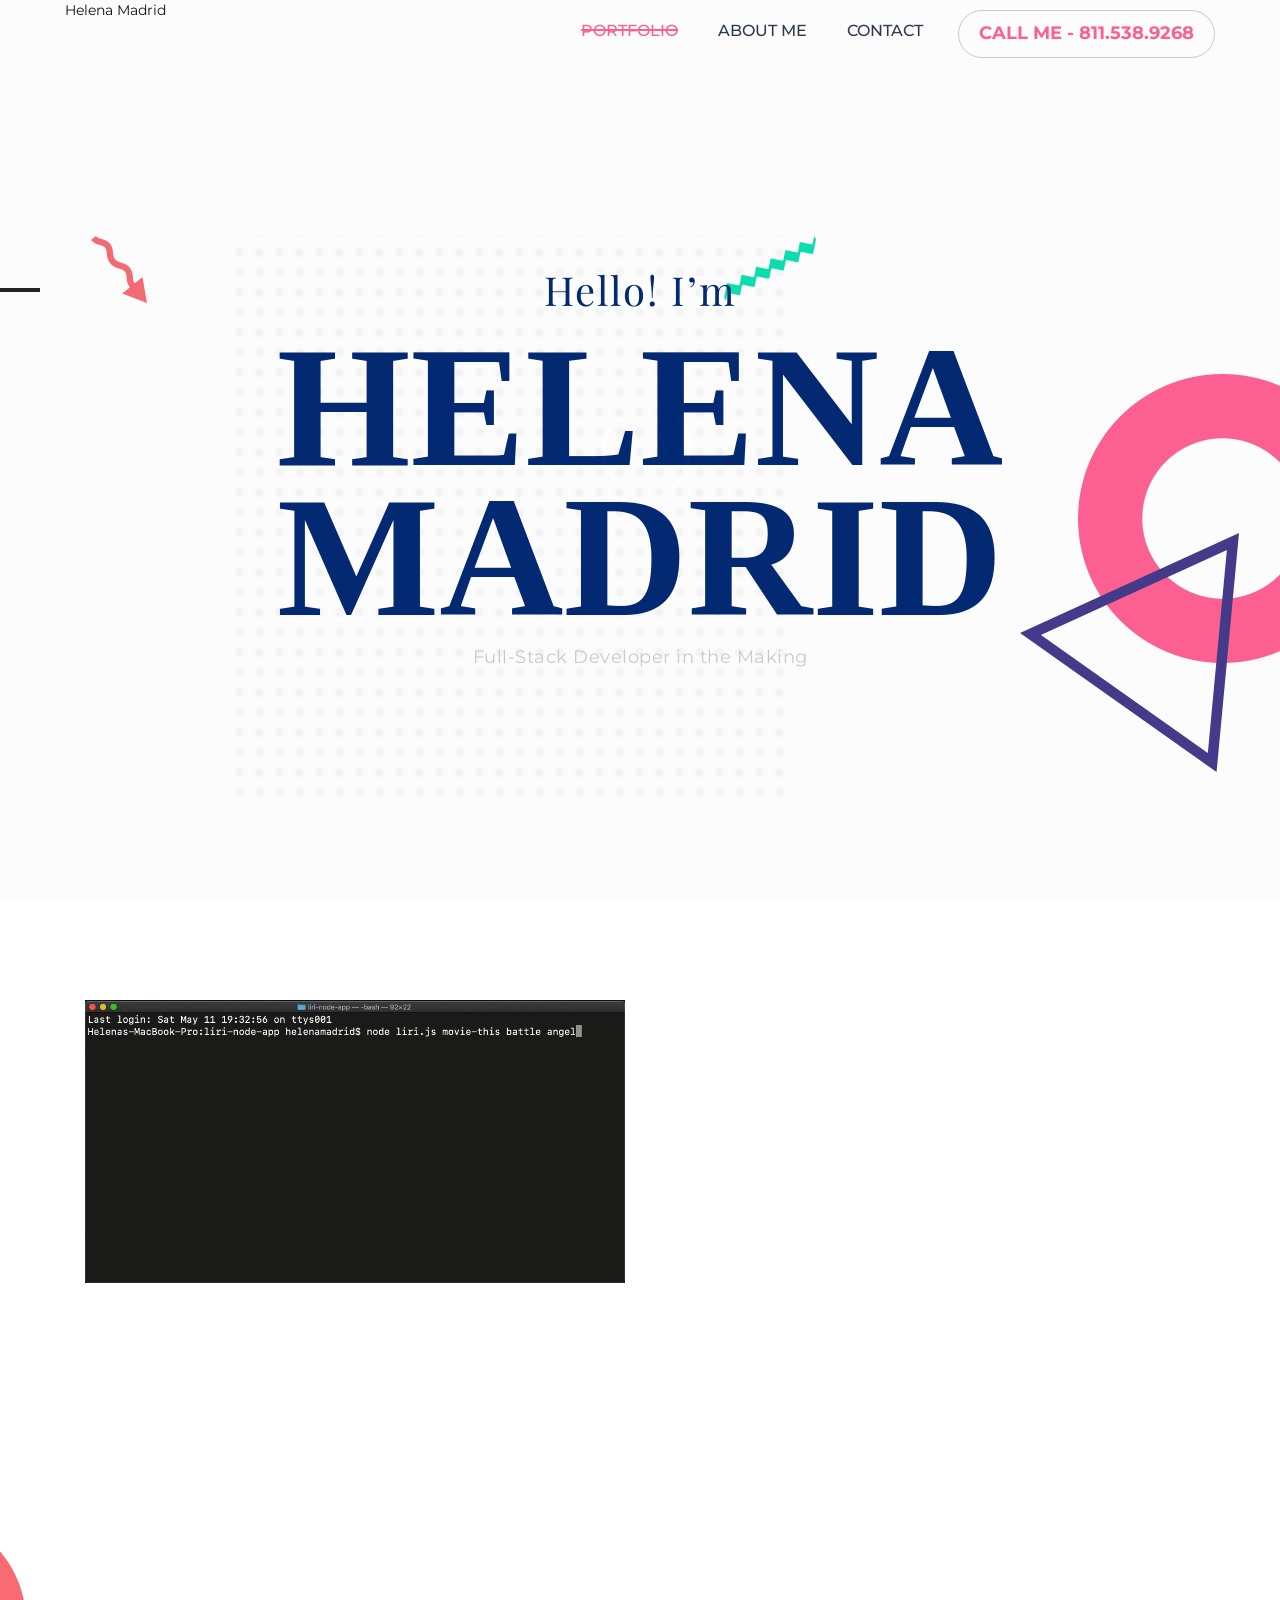
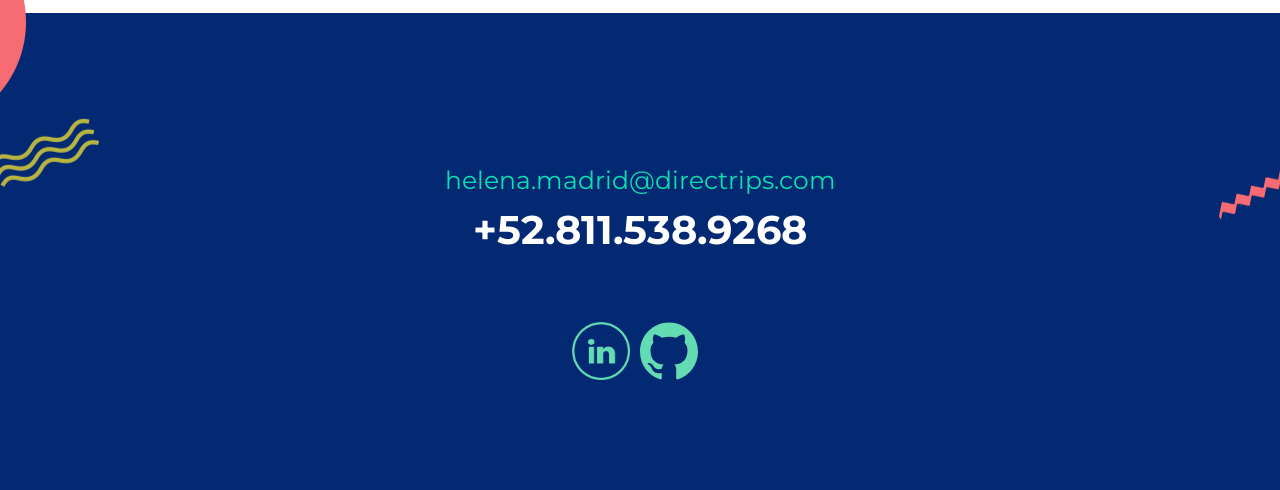
==== commit d75b68db: "updated with liri node app and modified and removed template things with loren ipsum" ====
--- a/index.html
+++ b/index.html
@@ -77,6 +77,7 @@
                     <li> <a href="giftastic.html">GifTastic</a> </li>
                     <li> <a href="star-wars-rpg.html">Star Wars RPG</a> </li>
                     <li> <a href="trivia-game.html">Trivia Game</a> </li>
+                    <li><a href="liri-node-app.html">LIRI Node App</a></li>
                     <!-- <li> <a href="portfolio_detail_02.html">portfolio detail 02 </a> </li>
                     <li> <a href="portfolio_detail_03.html">portfolio detail 03 </a> </li> -->
                   </ul>
@@ -123,6 +124,19 @@
 
           <!-- PORTFOLIO ITEMS -->
           <div id="js-grid-agency" class="items ma-3d col-2">
+
+            <!-- ITEM -->
+            <div class="cbp-item portfolio-item">
+                <article>
+                  <div class="portfolio-image"> <img alt="" src="images/Liri Node App/movie-this-battle-angel.gif">
+                    <div class="portfolio-overlay"> </div>
+                    <div class="position-bottom"> 
+                      <p>Homework </p>
+                      <h4><a href="liri-node-app.html">LIRI Node App</a></h4>
+                    </div>
+                  </div>
+                </article>
+              </div>
 
             <!-- ITEM -->
             <div class="cbp-item portfolio-item">
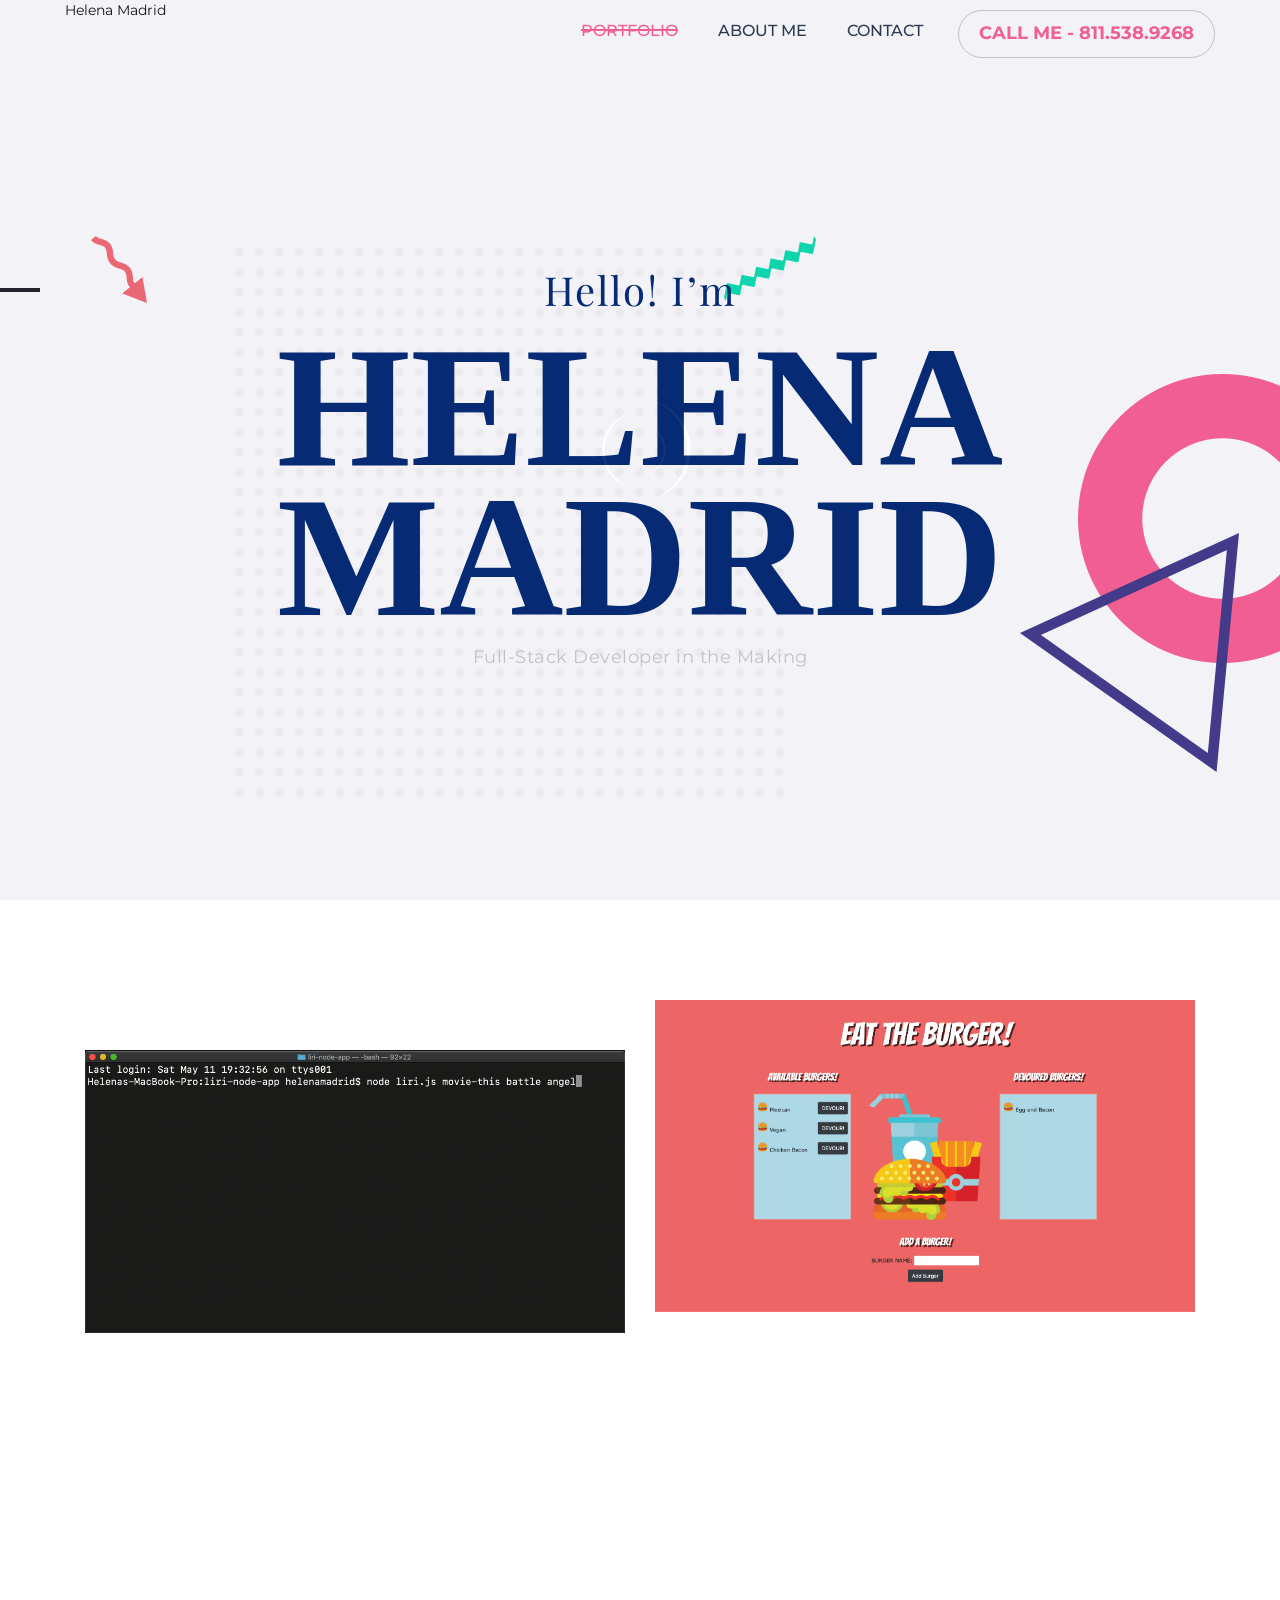
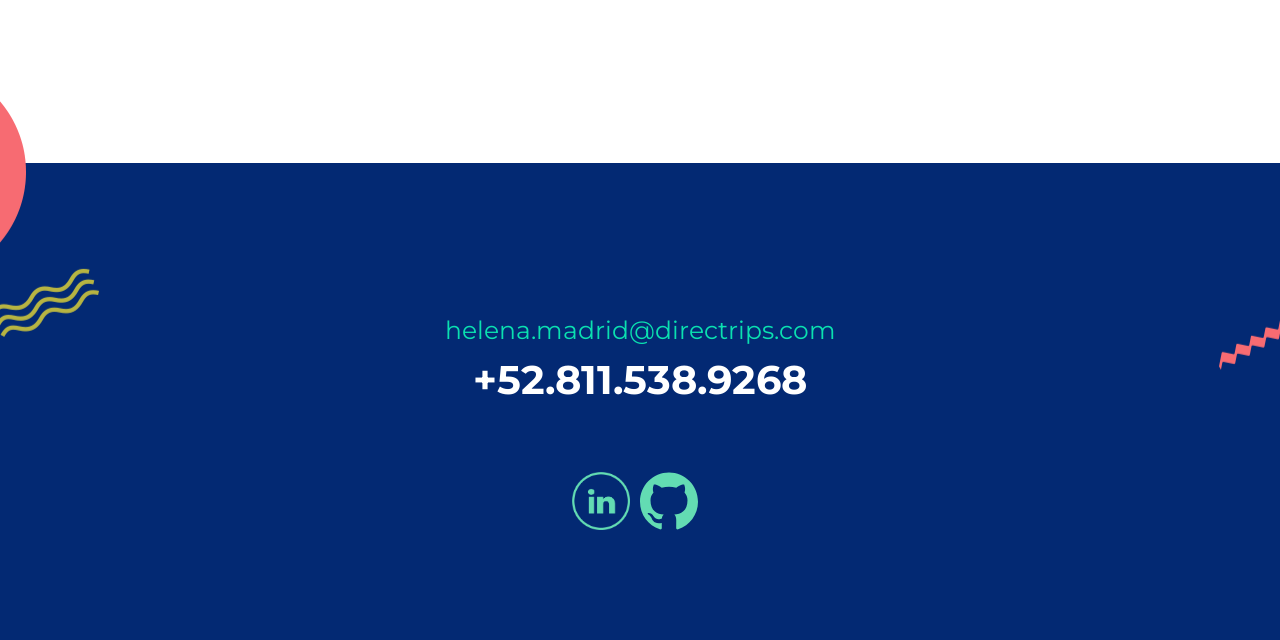
==== commit 41664ea3: "Updated" ====
--- a/index.html
+++ b/index.html
@@ -57,7 +57,7 @@
       <div class="sticky">
         <div class="container-fluid">
           <!--<div class="logo"> <a href="index.html"><img src="images/logo.png" alt=""></a> </div>-->
-          <div class="logo"><a href="index.html" >Helena Madrid</a></div>
+          <div class="logo"><a href="index.html">Helena Madrid</a></div>
 
           <!-- Nav -->
           <nav class="navbar ownmenu">
@@ -77,7 +77,8 @@
                     <li> <a href="giftastic.html">GifTastic</a> </li>
                     <li> <a href="star-wars-rpg.html">Star Wars RPG</a> </li>
                     <li> <a href="trivia-game.html">Trivia Game</a> </li>
-                    <li><a href="liri-node-app.html">LIRI Node App</a></li>
+                    <li> <a href="liri-node-app.html">LIRI Node App</a></li>
+                    <li> <a href="burger.html">Eat My Burger</a></li>
                     <!-- <li> <a href="portfolio_detail_02.html">portfolio detail 02 </a> </li>
                     <li> <a href="portfolio_detail_03.html">portfolio detail 03 </a> </li> -->
                   </ul>
@@ -125,18 +126,46 @@
           <!-- PORTFOLIO ITEMS -->
           <div id="js-grid-agency" class="items ma-3d col-2">
 
-            <!-- ITEM -->
-            <div class="cbp-item portfolio-item">
-                <article>
-                  <div class="portfolio-image"> <img alt="" src="images/Liri Node App/movie-this-battle-angel.gif">
-                    <div class="portfolio-overlay"> </div>
-                    <div class="position-bottom"> 
-                      <p>Homework </p>
-                      <h4><a href="liri-node-app.html">LIRI Node App</a></h4>
-                    </div>
-                  </div>
-                </article>
-              </div>
+
+            <!-- ITEM -->
+            <div class="cbp-item portfolio-item">
+              <article>
+                <div class="portfolio-image"> <img alt="" src="images/Resume/general.gif">
+                  <div class="portfolio-overlay"> </div>
+                  <div class="position-bottom">
+                    <p>Homework </p>
+                    <h4><a href="liri-node-app.html">LIRI Node App</a></h4>
+                  </div>
+                </div>
+              </article>
+            </div>
+
+            <!-- ITEM -->
+            <div class="cbp-item portfolio-item">
+              <article>
+                <div class="portfolio-image"> <img alt="" src="images/Burger/Main.png">
+                  <div class="portfolio-overlay"> </div>
+                  <div class="position-bottom">
+                    <p>Homework </p>
+                    <h4><a href="burger.html">Eat The Burger</a></h4>
+                  </div>
+                </div>
+              </article>
+            </div>
+
+
+            <!-- ITEM -->
+            <div class="cbp-item portfolio-item">
+              <article>
+                <div class="portfolio-image"> <img alt="" src="images/Liri Node App/movie-this-battle-angel.gif">
+                  <div class="portfolio-overlay"> </div>
+                  <div class="position-bottom">
+                    <p>Homework </p>
+                    <h4><a href="liri-node-app.html">LIRI Node App</a></h4>
+                  </div>
+                </div>
+              </article>
+            </div>
 
             <!-- ITEM -->
             <div class="cbp-item portfolio-item">
@@ -211,9 +240,10 @@
             <!-- ITEM -->
             <div class="cbp-item portfolio-item">
               <article>
-                <div class="portfolio-image"> <img alt="" src="images/Trivia Game/Screen Recording 2019-05-05 at 1.18.13 AM.gif">
-                  <div class="portfolio-overlay"> </div>
-                  <div class="position-bottom"> 
+                <div class="portfolio-image"> <img alt=""
+                    src="images/Trivia Game/Screen Recording 2019-05-05 at 1.18.13 AM.gif">
+                  <div class="portfolio-overlay"> </div>
+                  <div class="position-bottom">
                     <p>Homework </p>
                     <h4><a href="trivia-game.html">Trivia Game</a></h4>
                   </div>
@@ -282,7 +312,7 @@
             <h3>+52.811.538.9268</h3>
             <a href="https://www.linkedin.com/in/helenamadrid/" target="_blank"><img src="images/linkedIn.png"
                 style="width:7%; height:auto;"></a><a href="https://github.com/HelenaMadrid" target="_blank"><img
-                src="images/github.svg" style="width:7%; height:auto; margin:10px;" ></a>
+                src="images/github.svg" style="width:7%; height:auto; margin:10px;"></a>
             <!-- <p class="margin-top-30"><small> Copyright © 2016 webicode.com </small></p>
             <a href="#." class="subcribe">SUBSCRIBE VIA EMAIL</a> -->
           </div>
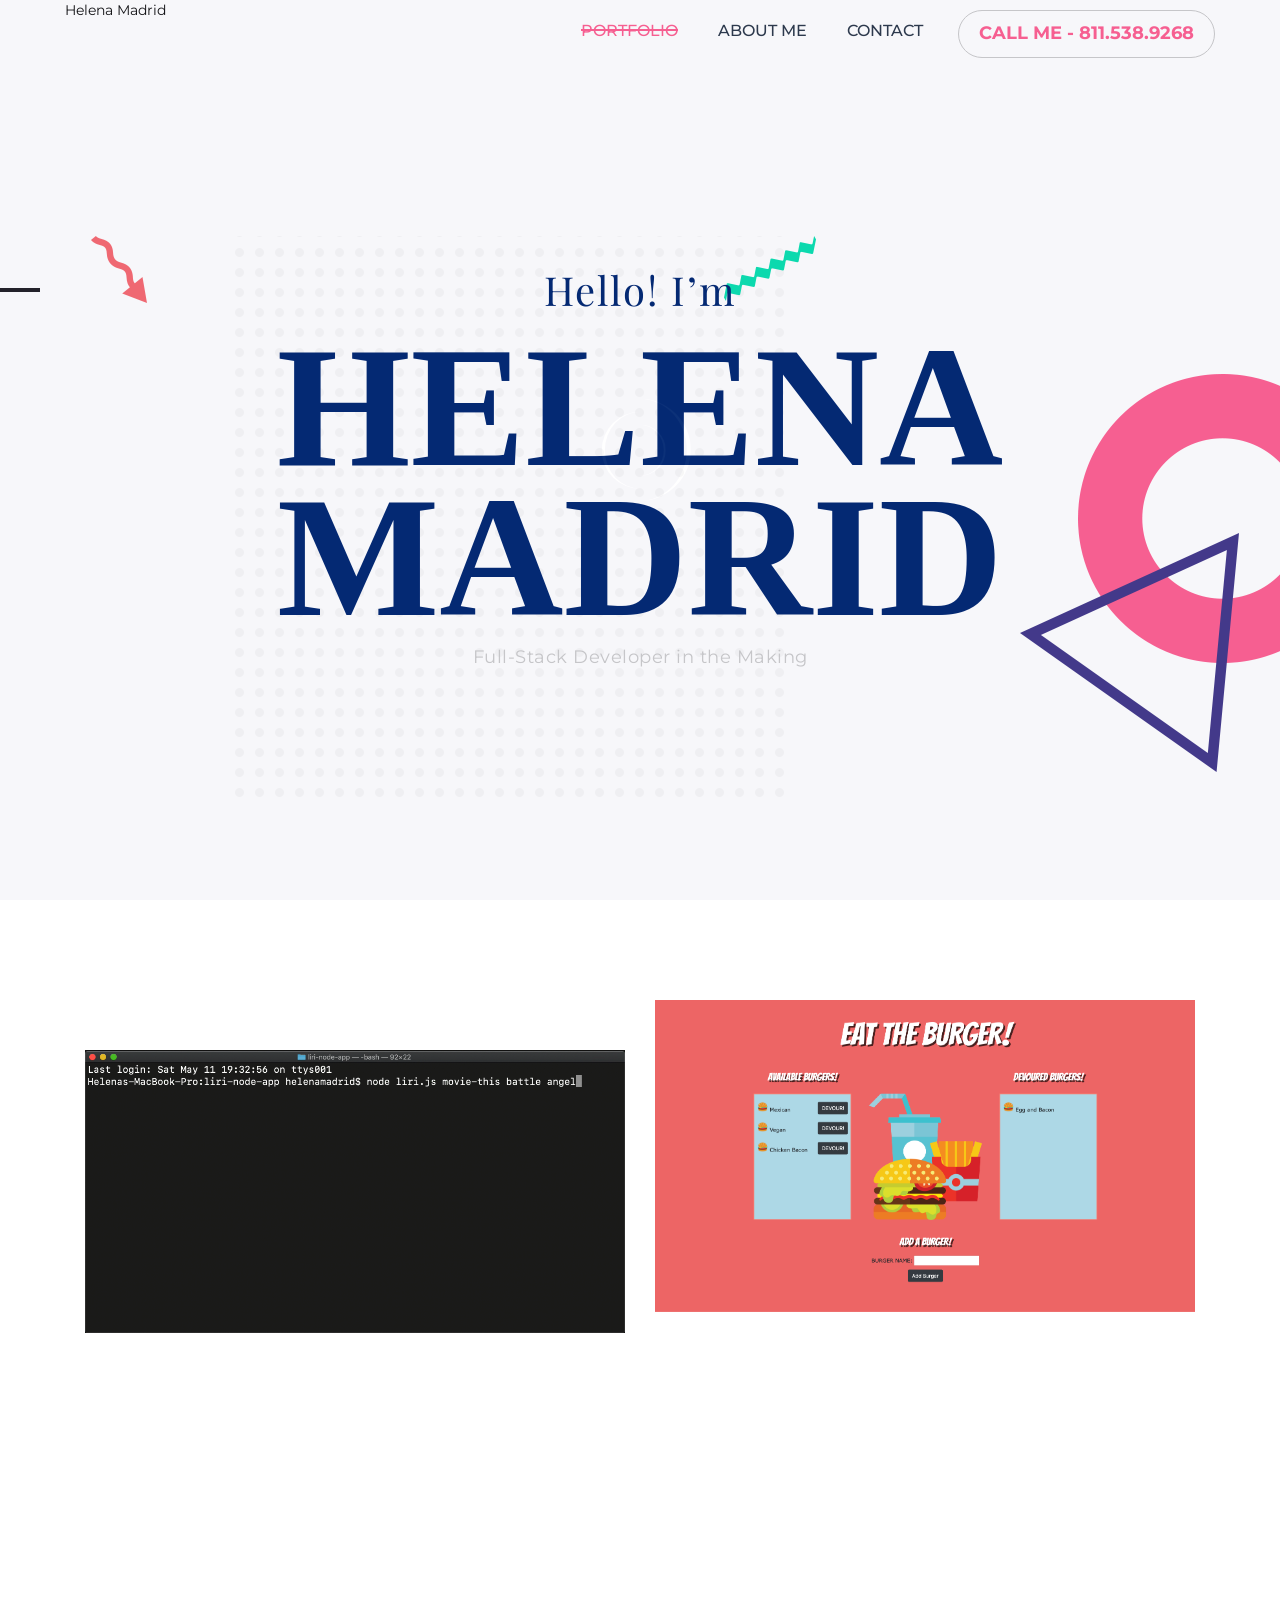
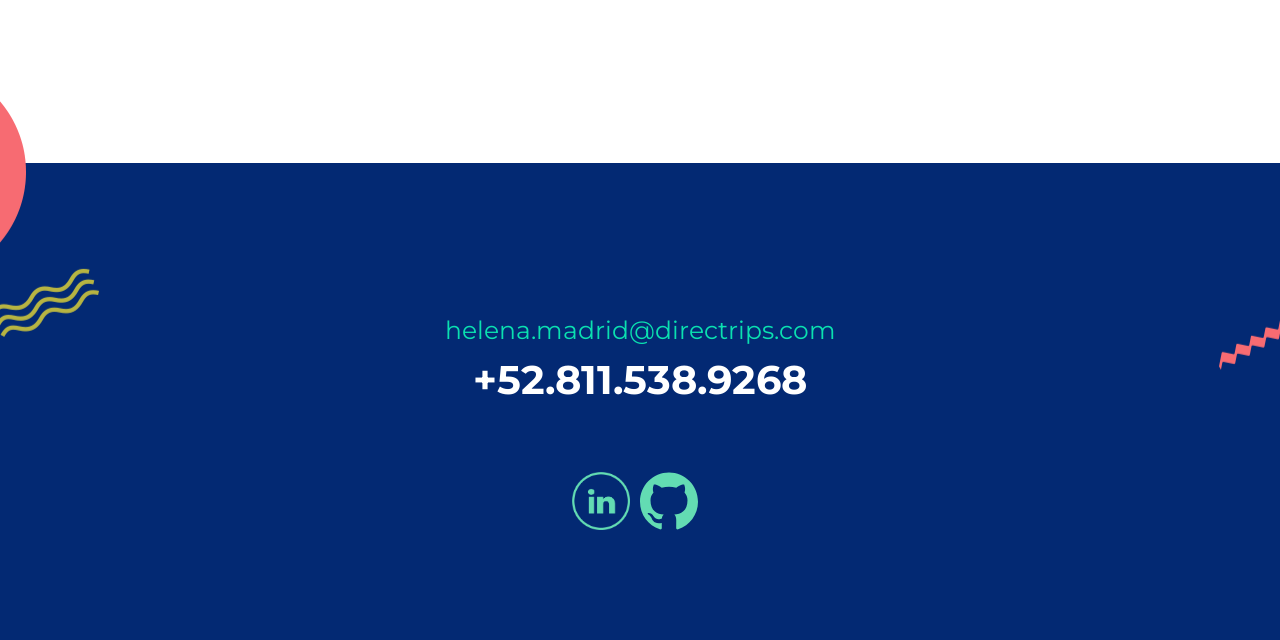
==== commit 82f5c8fe: "Updated again" ====
--- a/index.html
+++ b/index.html
@@ -79,6 +79,7 @@
                     <li> <a href="trivia-game.html">Trivia Game</a> </li>
                     <li> <a href="liri-node-app.html">LIRI Node App</a></li>
                     <li> <a href="burger.html">Eat My Burger</a></li>
+                    <li> <a href="resumemaker.html">Eat My Burger</a></li>
                     <!-- <li> <a href="portfolio_detail_02.html">portfolio detail 02 </a> </li>
                     <li> <a href="portfolio_detail_03.html">portfolio detail 03 </a> </li> -->
                   </ul>
@@ -134,7 +135,7 @@
                   <div class="portfolio-overlay"> </div>
                   <div class="position-bottom">
                     <p>Homework </p>
-                    <h4><a href="liri-node-app.html">LIRI Node App</a></h4>
+                    <h4><a href="resumemaker.html">LIRI Node App</a></h4>
                   </div>
                 </div>
               </article>
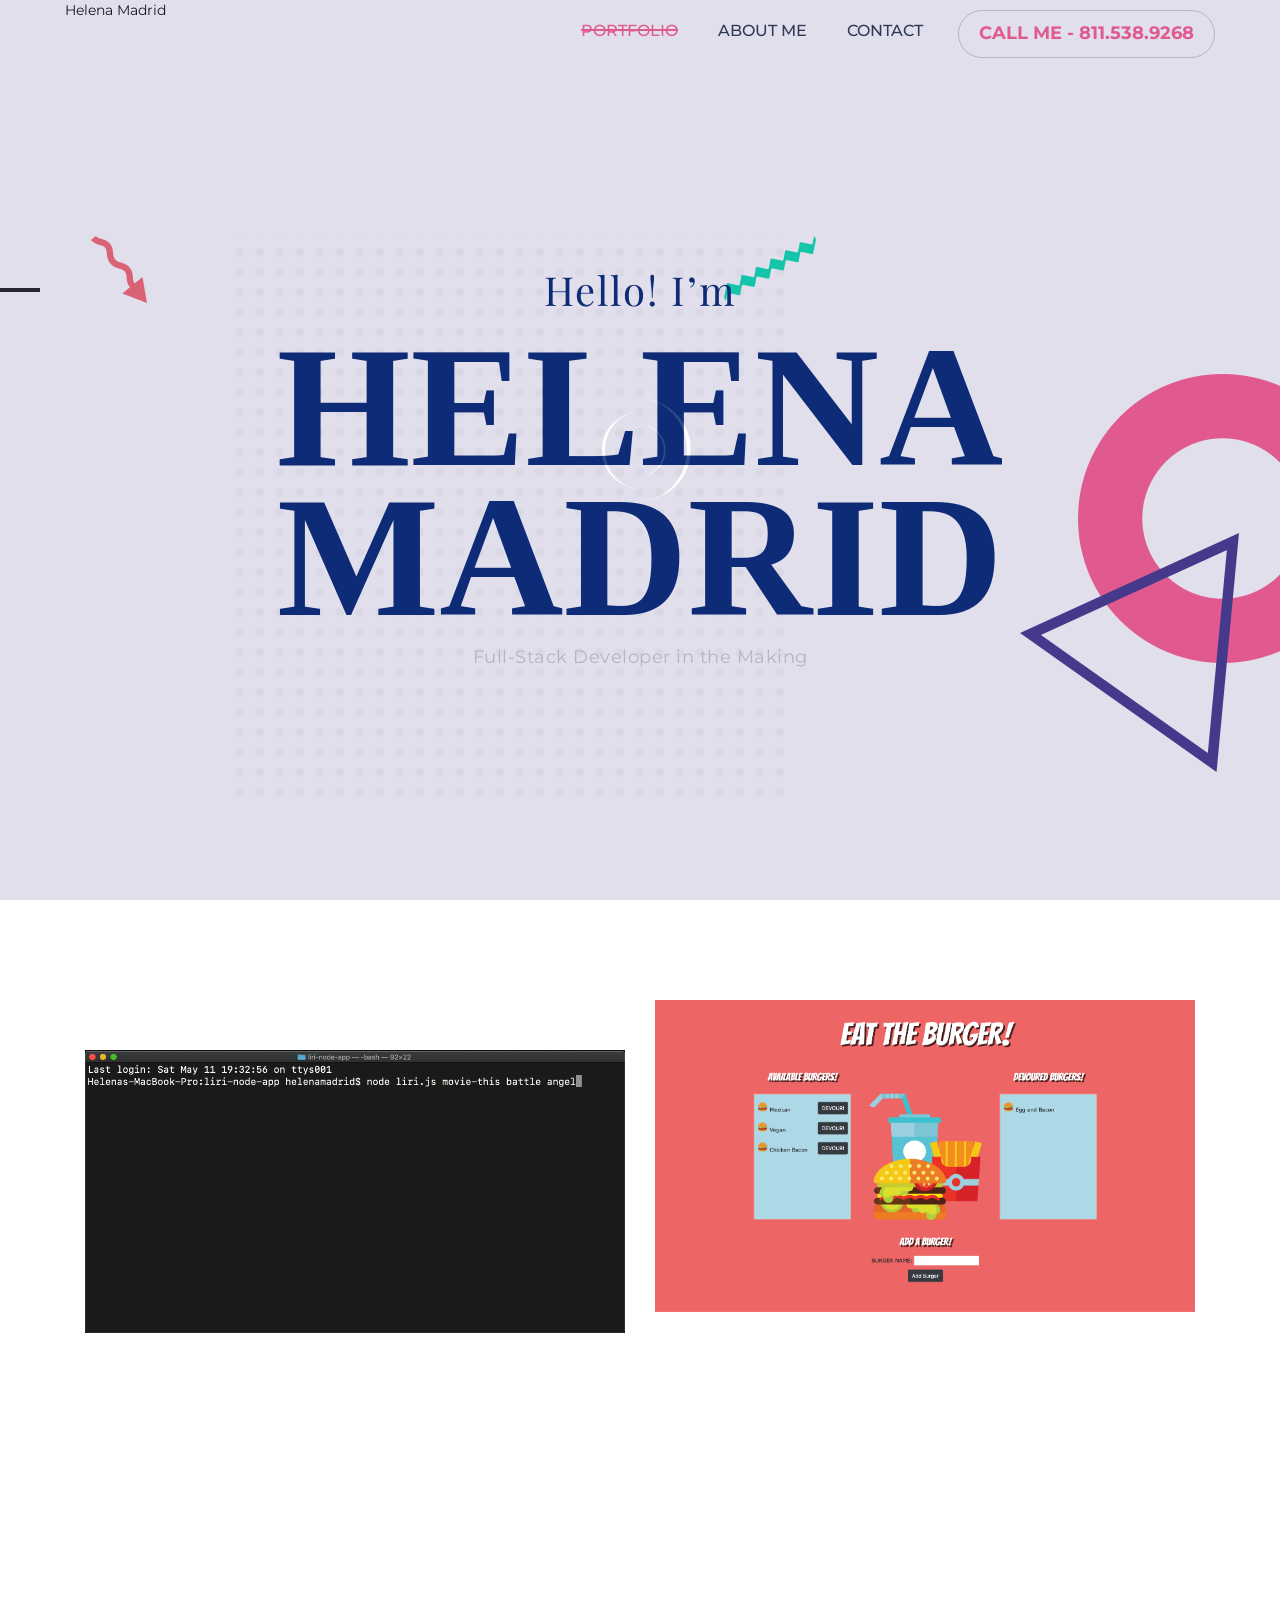
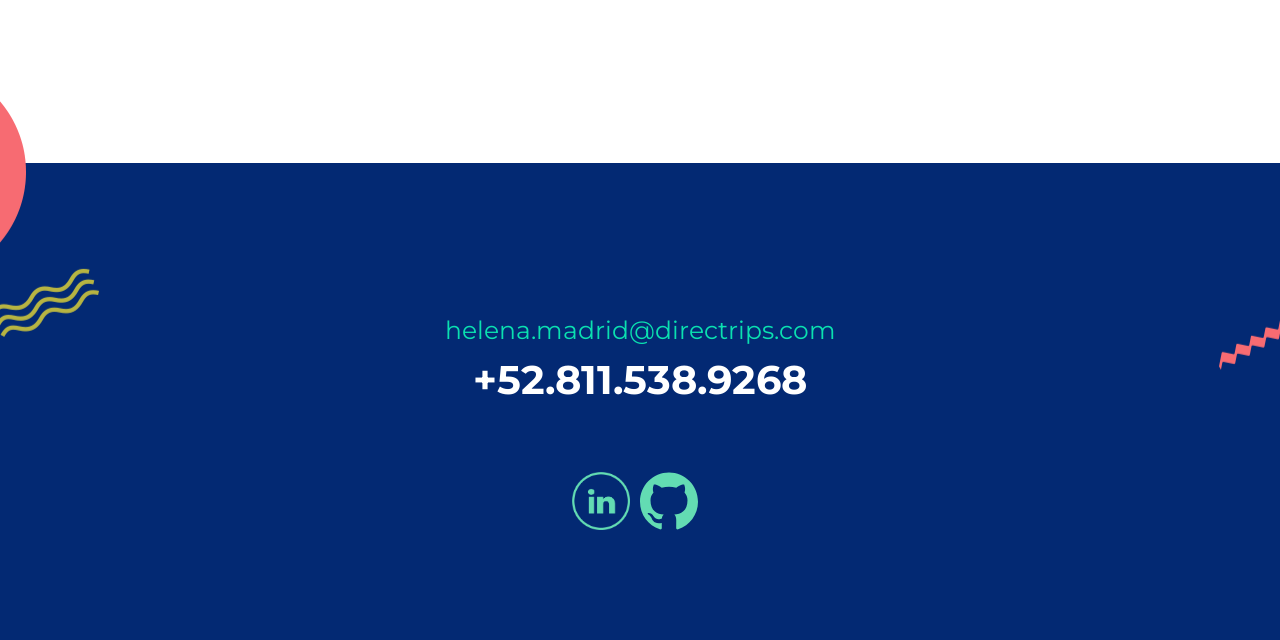
==== commit f4048211: "j" ====
--- a/index.html
+++ b/index.html
@@ -135,7 +135,7 @@
                   <div class="portfolio-overlay"> </div>
                   <div class="position-bottom">
                     <p>Homework </p>
-                    <h4><a href="resumemaker.html">LIRI Node App</a></h4>
+                    <h4><a href="resumemaker.html">Resume Maker</a></h4>
                   </div>
                 </div>
               </article>
